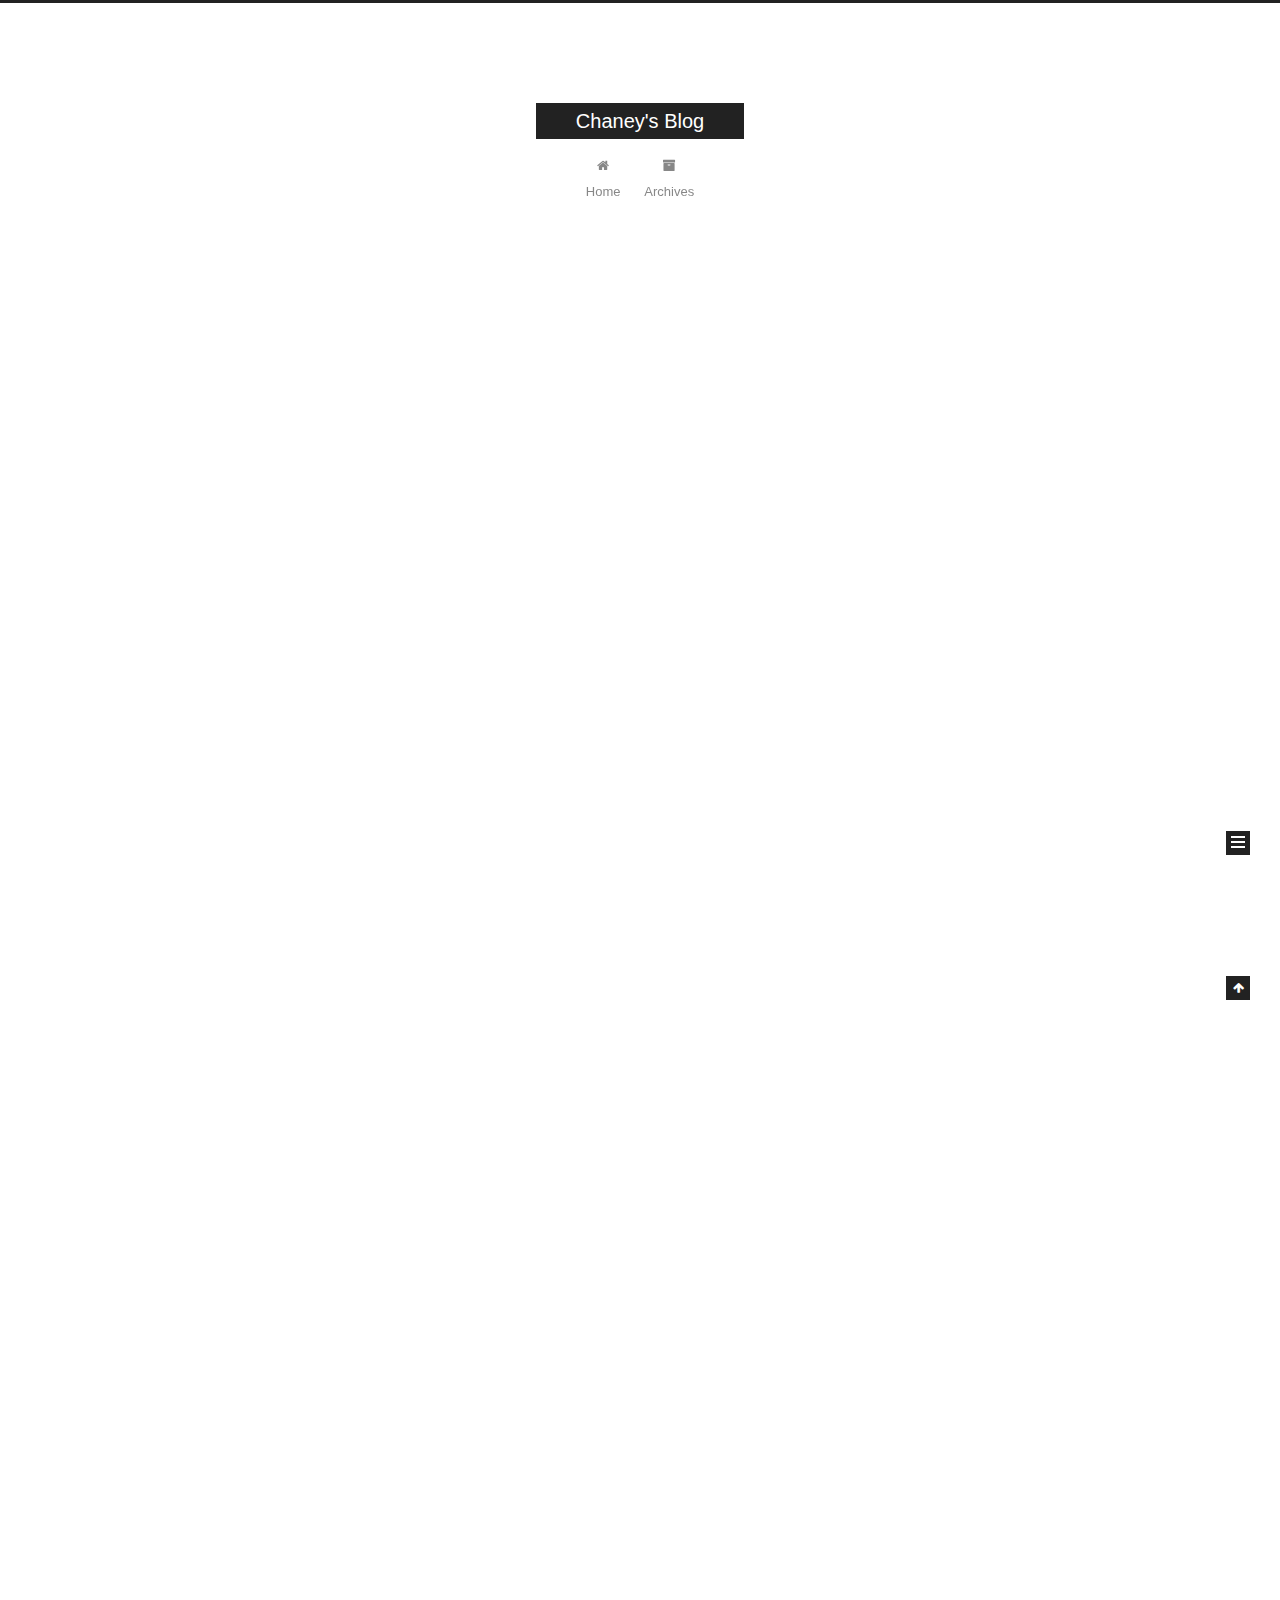
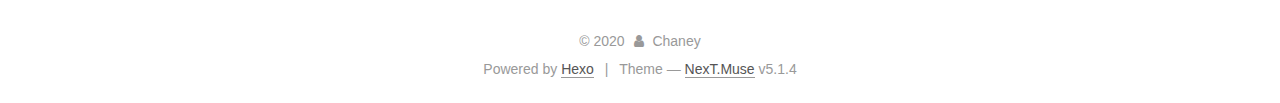
==== index.html @ 5e5ad730 "Site updated: 2020-07-19 20:31:18" ====
<!DOCTYPE html>



  


<html class="theme-next muse use-motion" lang="zh">
<head>
  <meta charset="UTF-8"/>
<meta http-equiv="X-UA-Compatible" content="IE=edge" />
<meta name="viewport" content="width=device-width, initial-scale=1, maximum-scale=1"/>
<meta name="theme-color" content="#222">









<meta http-equiv="Cache-Control" content="no-transform" />
<meta http-equiv="Cache-Control" content="no-siteapp" />
















  
  
  <link href="/lib/fancybox/source/jquery.fancybox.css?v=2.1.5" rel="stylesheet" type="text/css" />







<link href="/lib/font-awesome/css/font-awesome.min.css?v=4.6.2" rel="stylesheet" type="text/css" />

<link href="/css/main.css?v=5.1.4" rel="stylesheet" type="text/css" />


  <link rel="apple-touch-icon" sizes="180x180" href="/images/apple-touch-icon-next.png?v=5.1.4">


  <link rel="icon" type="image/png" sizes="32x32" href="/images/favicon-32x32-next.png?v=5.1.4">


  <link rel="icon" type="image/png" sizes="16x16" href="/images/favicon-16x16-next.png?v=5.1.4">


  <link rel="mask-icon" href="/images/logo.svg?v=5.1.4" color="#222">





  <meta name="keywords" content="Hexo, NexT" />










<meta name="description" content="个人博客，主要涉及到编程（PHP，Python，Linux等）">
<meta property="og:type" content="website">
<meta property="og:title" content="Chaney&#39;s Blog">
<meta property="og:url" content="http://chaney1024.github.io/index.html">
<meta property="og:site_name" content="Chaney&#39;s Blog">
<meta property="og:description" content="个人博客，主要涉及到编程（PHP，Python，Linux等）">
<meta property="og:locale" content="zh">
<meta property="article:author" content="Chaney">
<meta property="article:tag" content="个人博客">
<meta name="twitter:card" content="summary">



<script type="text/javascript" id="hexo.configurations">
  var NexT = window.NexT || {};
  var CONFIG = {
    root: '/',
    scheme: 'Muse',
    version: '5.1.4',
    sidebar: {"position":"left","display":"post","offset":12,"b2t":false,"scrollpercent":false,"onmobile":false},
    fancybox: true,
    tabs: true,
    motion: {"enable":true,"async":false,"transition":{"post_block":"fadeIn","post_header":"slideDownIn","post_body":"slideDownIn","coll_header":"slideLeftIn","sidebar":"slideUpIn"}},
    duoshuo: {
      userId: '0',
      author: 'Author'
    },
    algolia: {
      applicationID: '',
      apiKey: '',
      indexName: '',
      hits: {"per_page":10},
      labels: {"input_placeholder":"Search for Posts","hits_empty":"We didn't find any results for the search: ${query}","hits_stats":"${hits} results found in ${time} ms"}
    }
  };
</script>



  <link rel="canonical" href="http://chaney1024.github.io/"/>





  <title>Chaney's Blog</title>
  








<meta name="generator" content="Hexo 4.2.1"></head>

<body itemscope itemtype="http://schema.org/WebPage" lang="zh">

  
  
    
  

  <div class="container sidebar-position-left 
  page-home">
    <div class="headband"></div>

    <header id="header" class="header" itemscope itemtype="http://schema.org/WPHeader">
      <div class="header-inner"><div class="site-brand-wrapper">
  <div class="site-meta ">
    

    <div class="custom-logo-site-title">
      <a href="/"  class="brand" rel="start">
        <span class="logo-line-before"><i></i></span>
        <span class="site-title">Chaney's Blog</span>
        <span class="logo-line-after"><i></i></span>
      </a>
    </div>
      
        <p class="site-subtitle"></p>
      
  </div>

  <div class="site-nav-toggle">
    <button>
      <span class="btn-bar"></span>
      <span class="btn-bar"></span>
      <span class="btn-bar"></span>
    </button>
  </div>
</div>

<nav class="site-nav">
  

  
    <ul id="menu" class="menu">
      
        
        <li class="menu-item menu-item-home">
          <a href="/%20" rel="section">
            
              <i class="menu-item-icon fa fa-fw fa-home"></i> <br />
            
            Home
          </a>
        </li>
      
        
        <li class="menu-item menu-item-archives">
          <a href="/archives/%20" rel="section">
            
              <i class="menu-item-icon fa fa-fw fa-archive"></i> <br />
            
            Archives
          </a>
        </li>
      

      
    </ul>
  

  
</nav>



 </div>
    </header>

    <main id="main" class="main">
      <div class="main-inner">
        <div class="content-wrap">
          <div id="content" class="content">
            
  <section id="posts" class="posts-expand">
    
      

  

  
  
  

  <article class="post post-type-normal" itemscope itemtype="http://schema.org/Article">
  
  
  
  <div class="post-block">
    <link itemprop="mainEntityOfPage" href="http://chaney1024.github.io/2019/06/12/618%E5%8F%A0%E7%8C%AB%E7%8C%AB%E8%84%9A%E6%9C%AC/">

    <span hidden itemprop="author" itemscope itemtype="http://schema.org/Person">
      <meta itemprop="name" content="Chaney">
      <meta itemprop="description" content="">
      <meta itemprop="image" content="/images/avatar.gif">
    </span>

    <span hidden itemprop="publisher" itemscope itemtype="http://schema.org/Organization">
      <meta itemprop="name" content="Chaney's Blog">
    </span>

    
      <header class="post-header">

        
        
          <h1 class="post-title" itemprop="name headline">
                
                <a class="post-title-link" href="/2019/06/12/618%E5%8F%A0%E7%8C%AB%E7%8C%AB%E8%84%9A%E6%9C%AC/" itemprop="url">618叠猫猫脚本</a></h1>
        

        <div class="post-meta">
          <span class="post-time">
            
              <span class="post-meta-item-icon">
                <i class="fa fa-calendar-o"></i>
              </span>
              
                <span class="post-meta-item-text">Posted on</span>
              
              <time title="Post created" itemprop="dateCreated datePublished" datetime="2019-06-12T20:30:45+08:00">
                2019-06-12
              </time>
            

            

            
          </span>

          

          
            
          

          
          

          

          

          

        </div>
      </header>
    

    
    
    
    <div class="post-body" itemprop="articleBody">

      
      

      
        
          
            <blockquote>
<p>20190612源代码已更新</p>
</blockquote>
<p>1、使用chrome浏览器、或者360极速浏览器，360极速模式等；</p>
<p>2、打开 <a href="https://login.m.taobao.com/login.htm" target="_blank" rel="noopener">https://login.m.taobao.com/login.htm</a> 登陆下，已登录的忽略；</p>
<p>3、按下F12，调出浏览器控制台。步骤依次操作：</p>
<ul>
<li>调出手机模式</li>
<li>随便选择一个型号</li>
<li>点击console</li>
</ul>
<p>4、在浏览器地址栏粘贴 <a href="https://pages.tmall.com/wow/a/act/tmall/tmc/22351/wupr?wh_pid=industry-161308&amp;sellerId=3079263591" target="_blank" rel="noopener">https://pages.tmall.com/wow/a/act/tmall/tmc/22351/wupr?wh_pid=industry-161308&amp;sellerId=3079263591</a></p>
<p>5、在console里输入以下代码回车，程序自动运行：</p>
<figure class="highlight javascript"><table><tr><td class="gutter"><pre><span class="line">1</span><br><span class="line">2</span><br><span class="line">3</span><br><span class="line">4</span><br><span class="line">5</span><br><span class="line">6</span><br><span class="line">7</span><br><span class="line">8</span><br><span class="line">9</span><br><span class="line">10</span><br><span class="line">11</span><br><span class="line">12</span><br><span class="line">13</span><br><span class="line">14</span><br><span class="line">15</span><br><span class="line">16</span><br><span class="line">17</span><br><span class="line">18</span><br><span class="line">19</span><br><span class="line">20</span><br><span class="line">21</span><br><span class="line">22</span><br><span class="line">23</span><br><span class="line">24</span><br><span class="line">25</span><br><span class="line">26</span><br><span class="line">27</span><br><span class="line">28</span><br></pre></td><td class="code"><pre><span class="line"><span class="built_in">document</span>.write(<span class="string">'&lt;iframe width=100% height=100% frameborder=0 scrolling=yes&gt;'</span>);</span><br><span class="line">frames[<span class="number">0</span>].location.href = location.href;</span><br><span class="line"><span class="keyword">var</span> idx = <span class="number">1</span>;</span><br><span class="line"><span class="keyword">var</span> o = <span class="built_in">document</span>.createElement(<span class="string">'div'</span>);</span><br><span class="line">o.innerHTML = <span class="string">'第1次'</span>;</span><br><span class="line">o.setAttribute(<span class="string">'id'</span>, <span class="string">'setTimes'</span>);</span><br><span class="line">o.setAttribute(<span class="string">'style'</span>, <span class="string">'text-align: center;font-size: 14px;background: #000;color: #fff;padding: 10px 0;'</span>);</span><br><span class="line"><span class="built_in">document</span>.body.insertBefore(o, <span class="built_in">document</span>.body.childNodes[<span class="number">0</span>]);</span><br><span class="line"><span class="keyword">var</span> timer = setInterval(<span class="function"><span class="keyword">function</span> (<span class="params"></span>) </span>&#123;</span><br><span class="line">    <span class="keyword">if</span> (idx &gt; <span class="number">50</span>) &#123;</span><br><span class="line">        clearInterval(timer);</span><br><span class="line">        <span class="built_in">document</span>.getElementById(<span class="string">'setTimes'</span>).innerHTML = <span class="string">'已结束'</span></span><br><span class="line">    &#125; <span class="keyword">else</span> &#123;</span><br><span class="line">        <span class="built_in">document</span>.getElementById(<span class="string">'setTimes'</span>).innerHTML = <span class="string">'第'</span> + idx + <span class="string">'次'</span>;</span><br><span class="line">        t()</span><br><span class="line">    &#125;</span><br><span class="line">&#125;, <span class="number">13000</span>);</span><br><span class="line"></span><br><span class="line"><span class="function"><span class="keyword">function</span> <span class="title">t</span>(<span class="params"></span>) </span>&#123;</span><br><span class="line">    setTimeout(<span class="function"><span class="keyword">function</span> (<span class="params"></span>) </span>&#123;</span><br><span class="line">        frames[<span class="number">0</span>].document.getElementsByClassName(<span class="string">'svelte-qr71gg'</span>)[<span class="number">1</span>].click();</span><br><span class="line">        setTimeout(<span class="function"><span class="keyword">function</span> (<span class="params"></span>) </span>&#123;</span><br><span class="line">            frames[<span class="number">0</span>].location.reload()</span><br><span class="line">        &#125;, <span class="number">1000</span>)</span><br><span class="line">    &#125;, <span class="number">12000</span>);</span><br><span class="line">    idx++</span><br><span class="line">&#125;</span><br><span class="line">t();</span><br></pre></td></tr></table></figure>
<p><img src="https://ae01.alicdn.com/kf/HTB11zCBbQWE3KVjSZSy760ocXXaD.png" alt="运行截图"></p>

          
        
      
    </div>
    
    
    

    

    

    

    <footer class="post-footer">
      

      

      

      
      
        <div class="post-eof"></div>
      
    </footer>
  </div>
  
  
  
  </article>


    
  </section>

  


          </div>
          


          

        </div>
        
          
  
  <div class="sidebar-toggle">
    <div class="sidebar-toggle-line-wrap">
      <span class="sidebar-toggle-line sidebar-toggle-line-first"></span>
      <span class="sidebar-toggle-line sidebar-toggle-line-middle"></span>
      <span class="sidebar-toggle-line sidebar-toggle-line-last"></span>
    </div>
  </div>

  <aside id="sidebar" class="sidebar">
    
    <div class="sidebar-inner">

      

      

      <section class="site-overview-wrap sidebar-panel sidebar-panel-active">
        <div class="site-overview">
          <div class="site-author motion-element" itemprop="author" itemscope itemtype="http://schema.org/Person">
            
              <p class="site-author-name" itemprop="name">Chaney</p>
              <p class="site-description motion-element" itemprop="description">个人博客，主要涉及到编程（PHP，Python，Linux等）</p>
          </div>

          <nav class="site-state motion-element">

            
              <div class="site-state-item site-state-posts">
              
                <a href="/archives/%20%7C%7C%20archive">
              
                  <span class="site-state-item-count">1</span>
                  <span class="site-state-item-name">posts</span>
                </a>
              </div>
            

            

            

          </nav>

          

          

          
          

          
          

          

        </div>
      </section>

      

      

    </div>
  </aside>


        
      </div>
    </main>

    <footer id="footer" class="footer">
      <div class="footer-inner">
        <div class="copyright">&copy; <span itemprop="copyrightYear">2020</span>
  <span class="with-love">
    <i class="fa fa-user"></i>
  </span>
  <span class="author" itemprop="copyrightHolder">Chaney</span>

  
</div>


  <div class="powered-by">Powered by <a class="theme-link" target="_blank" href="https://hexo.io">Hexo</a></div>



  <span class="post-meta-divider">|</span>



  <div class="theme-info">Theme &mdash; <a class="theme-link" target="_blank" href="https://github.com/iissnan/hexo-theme-next">NexT.Muse</a> v5.1.4</div>




        







        
      </div>
    </footer>

    
      <div class="back-to-top">
        <i class="fa fa-arrow-up"></i>
        
      </div>
    

    

  </div>

  

<script type="text/javascript">
  if (Object.prototype.toString.call(window.Promise) !== '[object Function]') {
    window.Promise = null;
  }
</script>









  












  
  
    <script type="text/javascript" src="/lib/jquery/index.js?v=2.1.3"></script>
  

  
  
    <script type="text/javascript" src="/lib/fastclick/lib/fastclick.min.js?v=1.0.6"></script>
  

  
  
    <script type="text/javascript" src="/lib/jquery_lazyload/jquery.lazyload.js?v=1.9.7"></script>
  

  
  
    <script type="text/javascript" src="/lib/velocity/velocity.min.js?v=1.2.1"></script>
  

  
  
    <script type="text/javascript" src="/lib/velocity/velocity.ui.min.js?v=1.2.1"></script>
  

  
  
    <script type="text/javascript" src="/lib/fancybox/source/jquery.fancybox.pack.js?v=2.1.5"></script>
  


  


  <script type="text/javascript" src="/js/src/utils.js?v=5.1.4"></script>

  <script type="text/javascript" src="/js/src/motion.js?v=5.1.4"></script>



  
  

  

  


  <script type="text/javascript" src="/js/src/bootstrap.js?v=5.1.4"></script>



  


  




	





  





  












  





  

  

  

  
  

  

  

  

</body>
</html>
---- css/main.css ----
/* normalize.css v3.0.2 | MIT License | git.io/normalize */
html {
  font-family: sans-serif; /* 1 */
  -ms-text-size-adjust: 100%; /* 2 */
  -webkit-text-size-adjust: 100%; /* 2 */
}
body {
  margin: 0;
}
article,
aside,
details,
figcaption,
figure,
footer,
header,
hgroup,
main,
menu,
nav,
section,
summary {
  display: block;
}
audio,
canvas,
progress,
video {
  display: inline-block; /* 1 */
  vertical-align: baseline; /* 2 */
}
audio:not([controls]) {
  display: none;
  height: 0;
}
[hidden],
template {
  display: none;
}
a {
  background-color: transparent;
}
a:active,
a:hover {
  outline: 0;
}
abbr[title] {
  border-bottom: 1px dotted;
}
b,
strong {
  font-weight: bold;
}
dfn {
  font-style: italic;
}
h1 {
  font-size: 2em;
  margin: 0.67em 0;
}
mark {
  background: #ff0;
  color: #000;
}
small {
  font-size: 80%;
}
sub,
sup {
  font-size: 75%;
  line-height: 0;
  position: relative;
  vertical-align: baseline;
}
sup {
  top: -0.5em;
}
sub {
  bottom: -0.25em;
}
img {
  border: 0;
}
svg:not(:root) {
  overflow: hidden;
}
figure {
  margin: 1em 40px;
}
hr {
  -moz-box-sizing: content-box;
  box-sizing: content-box;
  height: 0;
}
pre {
  overflow: auto;
}
code,
kbd,
pre,
samp {
  font-family: monospace, monospace;
  font-size: 1em;
}
button,
input,
optgroup,
select,
textarea {
  color: inherit; /* 1 */
  font: inherit; /* 2 */
  margin: 0; /* 3 */
}
button {
  overflow: visible;
}
button,
select {
  text-transform: none;
}
button,
html input[type="button"],
input[type="reset"],
input[type="submit"] {
  -webkit-appearance: button; /* 2 */
  cursor: pointer; /* 3 */
}
button[disabled],
html input[disabled] {
  cursor: default;
}
button::-moz-focus-inner,
input::-moz-focus-inner {
  border: 0;
  padding: 0;
}
input {
  line-height: normal;
}
input[type="checkbox"],
input[type="radio"] {
  box-sizing: border-box; /* 1 */
  padding: 0; /* 2 */
}
input[type="number"]::-webkit-inner-spin-button,
input[type="number"]::-webkit-outer-spin-button {
  height: auto;
}
input[type="search"] {
  -webkit-appearance: textfield; /* 1 */
  -moz-box-sizing: content-box;
  -webkit-box-sizing: content-box; /* 2 */
  box-sizing: content-box;
}
input[type="search"]::-webkit-search-cancel-button,
input[type="search"]::-webkit-search-decoration {
  -webkit-appearance: none;
}
fieldset {
  border: 1px solid #c0c0c0;
  margin: 0 2px;
  padding: 0.35em 0.625em 0.75em;
}
legend {
  border: 0; /* 1 */
  padding: 0; /* 2 */
}
textarea {
  overflow: auto;
}
optgroup {
  font-weight: bold;
}
table {
  border-collapse: collapse;
  border-spacing: 0;
}
td,
th {
  padding: 0;
}
::selection {
  background: #262a30;
  color: #fff;
}
body {
  position: relative;
  font-family: 'Lato', "PingFang SC", "Microsoft YaHei", sans-serif;
  font-size: 14px;
  line-height: 2;
  color: #555;
  background: #fff;
}
@media (max-width: 767px) {
  body {
    padding-right: 0 !important;
  }
}
@media (min-width: 768px) and (max-width: 991px) {
  body {
    padding-right: 0 !important;
  }
}
@media (min-width: 1600px) {
  body {
    font-size: 16px;
  }
}
h1,
h2,
h3,
h4,
h5,
h6 {
  margin: 0;
  padding: 0;
  font-weight: bold;
  line-height: 1.5;
  font-family: 'Lato', "PingFang SC", "Microsoft YaHei", sans-serif;
}
h2,
h3,
h4,
h5,
h6 {
  margin: 20px 0 15px;
}
h1 {
  font-size: 22px;
}
@media (max-width: 767px) {
  h1 {
    font-size: 18px;
  }
}
h2 {
  font-size: 20px;
}
@media (max-width: 767px) {
  h2 {
    font-size: 16px;
  }
}
h3 {
  font-size: 18px;
}
@media (max-width: 767px) {
  h3 {
    font-size: 14px;
  }
}
h4 {
  font-size: 16px;
}
@media (max-width: 767px) {
  h4 {
    font-size: 12px;
  }
}
h5 {
  font-size: 14px;
}
@media (max-width: 767px) {
  h5 {
    font-size: 10px;
  }
}
h6 {
  font-size: 12px;
}
@media (max-width: 767px) {
  h6 {
    font-size: 8px;
  }
}
p {
  margin: 0 0 20px 0;
}
a {
  color: #555;
  text-decoration: none;
  outline: none;
  border-bottom: 1px solid #999;
  word-wrap: break-word;
}
a:hover {
  color: #222;
  border-bottom-color: #222;
}
blockquote {
  margin: 0;
  padding: 0;
}
img {
  display: block;
  margin: auto;
  max-width: 100%;
  height: auto;
}
hr {
  margin: 40px 0;
  height: 3px;
  border: none;
  background-color: #ddd;
  background-image: repeating-linear-gradient(-45deg, #fff, #fff 4px, transparent 4px, transparent 8px);
}
blockquote {
  padding: 0 15px;
  color: #666;
  border-left: 4px solid #ddd;
}
blockquote cite::before {
  content: "-";
  padding: 0 5px;
}
dt {
  font-weight: 700;
}
dd {
  margin: 0;
  padding: 0;
}
kbd {
  border: 1px solid #ccc;
  border-radius: 0.2em;
  box-shadow: 0.1em 0.1em 0.2em rgba(0,0,0,0.1);
  background-color: #f9f9f9;
  font-family: inherit;
  background-image: -webkit-linear-gradient(top, #eee, #fff, #eee);
  padding: 0.1em 0.3em;
  white-space: nowrap;
}
.text-left {
  text-align: left;
}
.text-center {
  text-align: center;
}
.text-right {
  text-align: right;
}
.text-justify {
  text-align: justify;
}
.text-nowrap {
  white-space: nowrap;
}
.text-lowercase {
  text-transform: lowercase;
}
.text-uppercase {
  text-transform: uppercase;
}
.text-capitalize {
  text-transform: capitalize;
}
.center-block {
  display: block;
  margin-left: auto;
  margin-right: auto;
}
.clearfix:before,
.clearfix:after {
  content: " ";
  display: table;
}
.clearfix:after {
  clear: both;
}
.pullquote {
  width: 45%;
}
.pullquote.left {
  float: left;
  margin-left: 5px;
  margin-right: 10px;
}
.pullquote.right {
  float: right;
  margin-left: 10px;
  margin-right: 5px;
}
.affix.affix.affix {
  position: fixed;
}
.translation {
  margin-top: -20px;
  font-size: 14px;
  color: #999;
}
.scrollbar-measure {
  width: 100px;
  height: 100px;
  overflow: scroll;
  position: absolute;
  top: -9999px;
}
.use-motion .motion-element {
  opacity: 0;
}
table {
  margin: 20px 0;
  width: 100%;
  border-collapse: collapse;
  border-spacing: 0;
  border: 1px solid #ddd;
  font-size: 14px;
  table-layout: fixed;
  word-wrap: break-all;
}
table>tbody>tr:nth-of-type(odd) {
  background-color: #f9f9f9;
}
table>tbody>tr:hover {
  background-color: #f5f5f5;
}
caption,
th,
td {
  padding: 8px;
  text-align: left;
  vertical-align: middle;
  font-weight: normal;
}
th,
td {
  border-bottom: 3px solid #ddd;
  border-right: 1px solid #eee;
}
th {
  padding-bottom: 10px;
  font-weight: 700;
}
td {
  border-bottom-width: 1px;
}
html,
body {
  height: 100%;
}
.container {
  position: relative;
  min-height: 100%;
}
.header-inner {
  margin: 0 auto;
  padding: 100px 0 70px;
  width: 700px;
}
@media (min-width: 1600px) {
  .container .header-inner {
    width: 900px;
  }
}
.main {
  padding-bottom: 150px;
}
.main-inner {
  margin: 0 auto;
  width: 700px;
}
@media (min-width: 1600px) {
  .container .main-inner {
    width: 900px;
  }
}
.footer {
  position: absolute;
  left: 0;
  bottom: 0;
  width: 100%;
  min-height: 50px;
}
.footer-inner {
  box-sizing: border-box;
  margin: 20px auto;
  width: 700px;
}
@media (min-width: 1600px) {
  .container .footer-inner {
    width: 900px;
  }
}
pre,
.highlight {
  overflow: auto;
  margin: 20px 0;
  padding: 0;
  font-size: 13px;
  color: #4d4d4c;
  background: #f7f7f7;
  line-height: 1.6;
}
pre,
code {
  font-family: consolas, Menlo, "PingFang SC", "Microsoft YaHei", monospace;
}
code {
  padding: 2px 4px;
  word-wrap: break-word;
  color: #555;
  background: #eee;
  border-radius: 3px;
  font-size: 13px;
}
pre {
  padding: 10px;
}
pre code {
  padding: 0;
  color: #4d4d4c;
  background: none;
  text-shadow: none;
}
.highlight {
  border-radius: 1px;
}
.highlight pre {
  border: none;
  margin: 0;
  padding: 10px 0;
}
.highlight table {
  margin: 0;
  width: auto;
  border: none;
}
.highlight td {
  border: none;
  padding: 0;
}
.highlight figcaption {
  font-size: 1em;
  color: #4d4d4c;
  line-height: 1em;
  margin-bottom: 1em;
}
.highlight figcaption:before,
.highlight figcaption:after {
  content: " ";
  display: table;
}
.highlight figcaption:after {
  clear: both;
}
.highlight figcaption a {
  float: right;
  color: #4d4d4c;
}
.highlight figcaption a:hover {
  border-bottom-color: #4d4d4c;
}
.highlight .gutter pre {
  padding-left: 10px;
  padding-right: 10px;
  color: #869194;
  text-align: right;
  background-color: #eff2f3;
}
.highlight .code pre {
  width: 100%;
  padding-left: 10px;
  padding-right: 10px;
  background-color: #f7f7f7;
}
.highlight .line {
  height: 20px;
}
.gutter {
  -webkit-user-select: none;
  -moz-user-select: none;
  -ms-user-select: none;
  user-select: none;
}
.gist table {
  width: auto;
}
.gist table td {
  border: none;
}
pre .deletion {
  background: #fdd;
}
pre .addition {
  background: #dfd;
}
pre .meta {
  color: #8959a8;
}
pre .comment {
  color: #8e908c;
}
pre .variable,
pre .attribute,
pre .tag,
pre .regexp,
pre .ruby .constant,
pre .xml .tag .title,
pre .xml .pi,
pre .xml .doctype,
pre .html .doctype,
pre .css .id,
pre .css .class,
pre .css .pseudo {
  color: #c82829;
}
pre .number,
pre .preprocessor,
pre .built_in,
pre .literal,
pre .params,
pre .constant,
pre .command {
  color: #f5871f;
}
pre .ruby .class .title,
pre .css .rules .attribute,
pre .string,
pre .value,
pre .inheritance,
pre .header,
pre .ruby .symbol,
pre .xml .cdata,
pre .special,
pre .number,
pre .formula {
  color: #718c00;
}
pre .title,
pre .css .hexcolor {
  color: #3e999f;
}
pre .function,
pre .python .decorator,
pre .python .title,
pre .ruby .function .title,
pre .ruby .title .keyword,
pre .perl .sub,
pre .javascript .title,
pre .coffeescript .title {
  color: #4271ae;
}
pre .keyword,
pre .javascript .function {
  color: #8959a8;
}
.full-image.full-image.full-image.full-image {
  border: none;
  max-width: 100%;
  width: auto;
  margin: 20px auto 25px;
}
@media (min-width: 992px) {
  .full-image.full-image.full-image.full-image {
    max-width: none;
    width: 110%;
    margin: 25px -5%;
  }
}
.blockquote-center,
.page-home .post-type-quote blockquote,
.page-post-detail .post-type-quote blockquote {
  position: relative;
  margin: 40px 0;
  padding: 0;
  border-left: none;
  text-align: center;
}
.blockquote-center::before,
.page-home .post-type-quote blockquote::before,
.page-post-detail .post-type-quote blockquote::before,
.blockquote-center::after,
.page-home .post-type-quote blockquote::after,
.page-post-detail .post-type-quote blockquote::after {
  position: absolute;
  content: ' ';
  display: block;
  width: 100%;
  height: 24px;
  opacity: 0.2;
  background-repeat: no-repeat;
  background-position: 0 -6px;
  background-size: 22px 22px;
}
.blockquote-center::before,
.page-home .post-type-quote blockquote::before,
.page-post-detail .post-type-quote blockquote::before {
  top: -20px;
  background-image: url("../images/quote-l.svg");
  border-top: 1px solid #ccc;
}
.blockquote-center::after,
.page-home .post-type-quote blockquote::after,
.page-post-detail .post-type-quote blockquote::after {
  bottom: -20px;
  background-image: url("../images/quote-r.svg");
  border-bottom: 1px solid #ccc;
  background-position: 100% 8px;
}
.blockquote-center p,
.page-home .post-type-quote blockquote p,
.page-post-detail .post-type-quote blockquote p,
.blockquote-center div,
.page-home .post-type-quote blockquote div,
.page-post-detail .post-type-quote blockquote div {
  text-align: center;
}
.post .post-body .group-picture img {
  box-sizing: border-box;
  padding: 0 3px;
  border: none;
}
.post .group-picture-row {
  overflow: hidden;
  margin-top: 6px;
}
.post .group-picture-row:first-child {
  margin-top: 0;
}
.post .group-picture-column {
  float: left;
}
.page-post-detail .post-body .group-picture-column {
  float: none;
  margin-top: 10px;
  width: auto !important;
}
.page-post-detail .post-body .group-picture-column img {
  margin: 0 auto;
}
.page-archive .group-picture-container {
  overflow: hidden;
}
.page-archive .group-picture-row {
  float: left;
}
.page-archive .group-picture-row:first-child {
  margin-top: 6px;
}
.page-archive .group-picture-column {
  max-width: 150px;
  max-height: 150px;
}
.post-body .note {
  position: relative;
  padding: 15px;
  margin-bottom: 20px;
  border: 1px solid #eee;
  border-left-width: 5px;
  border-radius: 3px;
}
.post-body .note h2,
.post-body .note h3,
.post-body .note h4,
.post-body .note h5,
.post-body .note h6 {
  margin-top: 0;
  margin-bottom: 0;
  border-bottom: initial;
  padding-top: 0 !important;
}
.post-body .note p:first-child,
.post-body .note ul:first-child,
.post-body .note ol:first-child,
.post-body .note table:first-child,
.post-body .note pre:first-child,
.post-body .note blockquote:first-child {
  margin-top: 0;
}
.post-body .note p:last-child,
.post-body .note ul:last-child,
.post-body .note ol:last-child,
.post-body .note table:last-child,
.post-body .note pre:last-child,
.post-body .note blockquote:last-child {
  margin-bottom: 0;
}
.post-body .note.default {
  border-left-color: #777;
}
.post-body .note.default h2,
.post-body .note.default h3,
.post-body .note.default h4,
.post-body .note.default h5,
.post-body .note.default h6 {
  color: #777;
}
.post-body .note.primary {
  border-left-color: #6f42c1;
}
.post-body .note.primary h2,
.post-body .note.primary h3,
.post-body .note.primary h4,
.post-body .note.primary h5,
.post-body .note.primary h6 {
  color: #6f42c1;
}
.post-body .note.info {
  border-left-color: #428bca;
}
.post-body .note.info h2,
.post-body .note.info h3,
.post-body .note.info h4,
.post-body .note.info h5,
.post-body .note.info h6 {
  color: #428bca;
}
.post-body .note.success {
  border-left-color: #5cb85c;
}
.post-body .note.success h2,
.post-body .note.success h3,
.post-body .note.success h4,
.post-body .note.success h5,
.post-body .note.success h6 {
  color: #5cb85c;
}
.post-body .note.warning {
  border-left-color: #f0ad4e;
}
.post-body .note.warning h2,
.post-body .note.warning h3,
.post-body .note.warning h4,
.post-body .note.warning h5,
.post-body .note.warning h6 {
  color: #f0ad4e;
}
.post-body .note.danger {
  border-left-color: #d9534f;
}
.post-body .note.danger h2,
.post-body .note.danger h3,
.post-body .note.danger h4,
.post-body .note.danger h5,
.post-body .note.danger h6 {
  color: #d9534f;
}
.post-body .label {
  display: inline;
  padding: 0 2px;
  white-space: nowrap;
}
.post-body .label.default {
  background-color: #f0f0f0;
}
.post-body .label.primary {
  background-color: #efe6f7;
}
.post-body .label.info {
  background-color: #e5f2f8;
}
.post-body .label.success {
  background-color: #e7f4e9;
}
.post-body .label.warning {
  background-color: #fcf6e1;
}
.post-body .label.danger {
  background-color: #fae8eb;
}
.post-body .tabs {
  position: relative;
  display: block;
  margin-bottom: 20px;
  padding-top: 10px;
}
.post-body .tabs ul.nav-tabs {
  margin: 0;
  padding: 0;
  display: flex;
  margin-bottom: -1px;
}
@media (max-width: 413px) {
  .post-body .tabs ul.nav-tabs {
    display: block;
    margin-bottom: 5px;
  }
}
.post-body .tabs ul.nav-tabs li.tab {
  list-style-type: none !important;
  margin: 0 0.25em 0 0;
  border-top: 3px solid transparent;
  border-left: 1px solid transparent;
  border-right: 1px solid transparent;
}
@media (max-width: 413px) {
  .post-body .tabs ul.nav-tabs li.tab {
    margin: initial;
    border-top: 1px solid transparent;
    border-left: 3px solid transparent;
    border-right: 1px solid transparent;
    border-bottom: 1px solid transparent;
  }
}
.post-body .tabs ul.nav-tabs li.tab a {
  outline: 0;
  border-bottom: initial;
  display: block;
  line-height: 1.8em;
  padding: 0.25em 0.75em;
  transition-duration: 0.2s;
  transition-timing-function: ease-out;
  transition-delay: 0s;
}
.post-body .tabs ul.nav-tabs li.tab a i {
  width: 1.285714285714286em;
}
.post-body .tabs ul.nav-tabs li.tab.active {
  border-top: 3px solid #fc6423;
  border-left: 1px solid #ddd;
  border-right: 1px solid #ddd;
  background-color: #fff;
}
@media (max-width: 413px) {
  .post-body .tabs ul.nav-tabs li.tab.active {
    border-top: 1px solid #ddd;
    border-left: 3px solid #fc6423;
    border-right: 1px solid #ddd;
    border-bottom: 1px solid #ddd;
  }
}
.post-body .tabs ul.nav-tabs li.tab.active a {
  cursor: default;
  color: #555;
}
.post-body .tabs .tab-content {
  background-color: #fff;
}
.post-body .tabs .tab-content .tab-pane {
  border: 1px solid #ddd;
  padding: 20px 20px 0 20px;
}
.post-body .tabs .tab-content .tab-pane:not(.active) {
  display: none !important;
}
.post-body .tabs .tab-content .tab-pane.active {
  display: block !important;
}
.btn {
  display: inline-block;
  padding: 0 20px;
  font-size: 14px;
  color: #fff;
  background: #222;
  border: 2px solid #222;
  text-decoration: none;
  border-radius: 0;
  transition-property: background-color;
  transition-duration: 0.2s;
  transition-timing-function: ease-in-out;
  transition-delay: 0s;
  line-height: 2;
}
.btn:hover {
  border-color: #222;
  color: #222;
  background: #fff;
}
.btn +.btn {
  margin: 0 0 8px 8px;
}
.btn .fa-fw {
  width: 1.285714285714286em;
  text-align: left;
}
.btn-bar {
  display: block;
  width: 22px;
  height: 2px;
  background: #555;
  border-radius: 1px;
}
.btn-bar+.btn-bar {
  margin-top: 4px;
}
.pagination {
  margin: 120px 0 40px;
  text-align: center;
  border-top: 1px solid #eee;
}
.page-number-basic,
.pagination .prev,
.pagination .next,
.pagination .page-number,
.pagination .space {
  display: inline-block;
  position: relative;
  top: -1px;
  margin: 0 10px;
  padding: 0 11px;
}
@media (max-width: 767px) {
  .page-number-basic,
  .pagination .prev,
  .pagination .next,
  .pagination .page-number,
  .pagination .space {
    margin: 0 5px;
  }
}
.pagination .prev,
.pagination .next,
.pagination .page-number {
  border-bottom: 0;
  border-top: 1px solid #eee;
  transition-property: border-color;
  transition-duration: 0.2s;
  transition-timing-function: ease-in-out;
  transition-delay: 0s;
}
.pagination .prev:hover,
.pagination .next:hover,
.pagination .page-number:hover {
  border-top-color: #222;
}
.pagination .space {
  padding: 0;
  margin: 0;
}
.pagination .prev {
  margin-left: 0;
}
.pagination .next {
  margin-right: 0;
}
.pagination .page-number.current {
  color: #fff;
  background: #ccc;
  border-top-color: #ccc;
}
@media (max-width: 767px) {
  .pagination {
    border-top: none;
  }
  .pagination .prev,
  .pagination .next,
  .pagination .page-number {
    margin-bottom: 10px;
    border-top: 0;
    border-bottom: 1px solid #eee;
    padding: 0 10px;
  }
  .pagination .prev:hover,
  .pagination .next:hover,
  .pagination .page-number:hover {
    border-bottom-color: #222;
  }
}
.comments {
  margin: 60px 20px 0;
}
.tag-cloud {
  text-align: center;
}
.tag-cloud a {
  display: inline-block;
  margin: 10px;
}
.back-to-top {
  box-sizing: border-box;
  position: fixed;
  bottom: -100px;
  right: 30px;
  z-index: 1050;
  padding: 0 6px;
  width: 24px;
  background: #222;
  font-size: 12px;
  opacity: 1;
  color: #fff;
  cursor: pointer;
  text-align: center;
  -webkit-transform: translateZ(0);
  transition-property: bottom;
  transition-duration: 0.2s;
  transition-timing-function: ease-in-out;
  transition-delay: 0s;
}
@media (min-width: 768px) and (max-width: 991px) {
  .back-to-top {
    display: none !important;
  }
}
@media (max-width: 767px) {
  .back-to-top {
    display: none !important;
  }
}
.back-to-top.back-to-top-on {
  bottom: 19px;
}
.header {
  background: transparent;
}
.header-inner {
  position: relative;
}
.headband {
  height: 3px;
  background: #222;
}
.site-meta {
  margin: 0;
  text-align: center;
}
@media (max-width: 767px) {
  .site-meta {
    text-align: center;
  }
}
.brand {
  position: relative;
  display: inline-block;
  padding: 0 40px;
  color: #fff;
  background: #222;
  border-bottom: none;
}
.brand:hover {
  color: #fff;
}
.logo {
  display: inline-block;
  margin-right: 5px;
  line-height: 36px;
  vertical-align: top;
}
.site-title {
  display: inline-block;
  vertical-align: top;
  line-height: 36px;
  font-size: 20px;
  font-weight: normal;
  font-family: 'Lato', "PingFang SC", "Microsoft YaHei", sans-serif;
}
.site-subtitle {
  margin-top: 10px;
  font-size: 13px;
  color: #999;
}
.use-motion .brand {
  opacity: 0;
}
.use-motion .logo,
.use-motion .site-title,
.use-motion .site-subtitle {
  opacity: 0;
  position: relative;
  top: -10px;
}
.site-nav-toggle {
  display: none;
  position: absolute;
  top: 10px;
  left: 10px;
}
@media (max-width: 767px) {
  .site-nav-toggle {
    display: block;
  }
}
.site-nav-toggle button {
  margin-top: 2px;
  padding: 9px 10px;
  background: transparent;
  border: none;
}
@media (max-width: 767px) {
  .site-nav {
    display: none;
    margin: 0 -10px;
    padding: 0 10px;
    clear: both;
    border-top: 1px solid #ddd;
  }
}
@media (min-width: 768px) and (max-width: 991px) {
  .site-nav {
    display: block !important;
  }
}
@media (min-width: 992px) {
  .site-nav {
    display: block !important;
  }
}
.menu {
  margin-top: 20px;
  padding-left: 0;
  text-align: center;
}
.menu .menu-item {
  display: inline-block;
  margin: 0 10px;
  list-style: none;
}
@media screen and (max-width: 767px) {
  .menu .menu-item {
    margin-top: 10px;
  }
}
.menu .menu-item a {
  display: block;
  font-size: 13px;
  line-height: inherit;
  border-bottom: 1px solid transparent;
  transition-property: border-color;
  transition-duration: 0.2s;
  transition-timing-function: ease-in-out;
  transition-delay: 0s;
}
.menu .menu-item a:hover {
  border-bottom-color: #222;
}
.menu .menu-item .fa {
  margin-right: 5px;
}
.use-motion .menu-item {
  opacity: 0;
}
.post-body {
  font-family: 'Lato', "PingFang SC", "Microsoft YaHei", sans-serif;
}
@media (max-width: 767px) {
  .post-body {
    word-break: break-word;
  }
}
.post-body .fancybox img {
  display: block !important;
  margin: 0 auto;
  cursor: pointer;
  cursor: zoom-in;
  cursor: -webkit-zoom-in;
}
.post-body .image-caption,
.post-body .figure .caption {
  margin: -20px auto 15px;
  text-align: center;
  font-size: 14px;
  color: #999;
  font-weight: bold;
  line-height: 1;
}
.post-sticky-flag {
  display: inline-block;
  font-size: 16px;
  -ms-transform: rotate(30deg);
  -webkit-transform: rotate(30deg);
  -moz-transform: rotate(30deg);
  -ms-transform: rotate(30deg);
  -o-transform: rotate(30deg);
  transform: rotate(30deg);
}
.use-motion .post-block,
.use-motion .pagination,
.use-motion .comments {
  opacity: 0;
}
.use-motion .post-header {
  opacity: 0;
}
.use-motion .post-body {
  opacity: 0;
}
.use-motion .collection-title {
  opacity: 0;
}
.posts-expand {
  padding-top: 40px;
}
@media (max-width: 767px) {
  .posts-expand {
    margin: 0 20px;
  }
  .post-body pre .gutter pre {
    padding-right: 10px;
  }
  .post-body .highlight {
    margin-left: 0px;
    margin-right: 0px;
    padding: 0;
  }
  .post-body .highlight .gutter pre {
    padding-right: 10px;
  }
}
@media (min-width: 992px) {
  .posts-expand .post-body {
    text-align: justify;
  }
}
.posts-expand .post-body h2,
.posts-expand .post-body h3,
.posts-expand .post-body h4,
.posts-expand .post-body h5,
.posts-expand .post-body h6 {
  padding-top: 10px;
}
.posts-expand .post-body h2 .header-anchor,
.posts-expand .post-body h3 .header-anchor,
.posts-expand .post-body h4 .header-anchor,
.posts-expand .post-body h5 .header-anchor,
.posts-expand .post-body h6 .header-anchor {
  float: right;
  margin-left: 10px;
  color: #ccc;
  border-bottom-style: none;
  visibility: hidden;
}
.posts-expand .post-body h2 .header-anchor:hover,
.posts-expand .post-body h3 .header-anchor:hover,
.posts-expand .post-body h4 .header-anchor:hover,
.posts-expand .post-body h5 .header-anchor:hover,
.posts-expand .post-body h6 .header-anchor:hover {
  color: inherit;
}
.posts-expand .post-body h2:hover .header-anchor,
.posts-expand .post-body h3:hover .header-anchor,
.posts-expand .post-body h4:hover .header-anchor,
.posts-expand .post-body h5:hover .header-anchor,
.posts-expand .post-body h6:hover .header-anchor {
  visibility: visible;
}
.posts-expand .post-body ul li {
  list-style: circle;
}
.posts-expand .post-body img {
  box-sizing: border-box;
  margin: auto;
  padding: 3px;
  border: 1px solid #ddd;
}
.posts-expand .post-body .fancybox img {
  margin: 0 auto 25px;
}
@media (max-width: 767px) {
  .posts-collapse {
    margin: 0 20px;
  }
  .posts-collapse .post-title,
  .posts-collapse .post-meta {
    display: block;
    width: auto;
    text-align: left;
  }
}
.posts-collapse {
  position: relative;
  z-index: 1010;
  margin-left: 55px;
}
.posts-collapse::after {
  content: " ";
  position: absolute;
  top: 20px;
  left: 0;
  margin-left: -2px;
  width: 4px;
  height: 100%;
  background: #f5f5f5;
  z-index: -1;
}
@media (max-width: 767px) {
  .posts-collapse {
    margin: 0 20px;
  }
}
.posts-collapse .collection-title {
  position: relative;
  margin: 60px 0;
}
.posts-collapse .collection-title h1,
.posts-collapse .collection-title h2 {
  margin-left: 20px;
}
.posts-collapse .collection-title small {
  color: #bbb;
  margin-left: 5px;
}
.posts-collapse .collection-title::before {
  content: " ";
  position: absolute;
  left: 0;
  top: 50%;
  margin-left: -4px;
  margin-top: -4px;
  width: 8px;
  height: 8px;
  background: #bbb;
  border-radius: 50%;
}
.posts-collapse .post {
  margin: 30px 0;
}
.posts-collapse .post-header {
  position: relative;
  transition-duration: 0.2s;
  transition-timing-function: ease-in-out;
  transition-delay: 0s;
  transition-property: border;
  border-bottom: 1px dashed #ccc;
}
.posts-collapse .post-header::before {
  content: " ";
  position: absolute;
  left: 0;
  top: 12px;
  width: 6px;
  height: 6px;
  margin-left: -4px;
  background: #bbb;
  border-radius: 50%;
  border: 1px solid #fff;
  transition-duration: 0.2s;
  transition-timing-function: ease-in-out;
  transition-delay: 0s;
  transition-property: background;
}
.posts-collapse .post-header:hover {
  border-bottom-color: #666;
}
.posts-collapse .post-header:hover::before {
  background: #222;
}
.posts-collapse .post-meta {
  position: absolute;
  font-size: 12px;
  left: 20px;
  top: 5px;
}
.posts-collapse .post-comments-count {
  display: none;
}
.posts-collapse .post-title {
  margin-left: 60px;
  font-size: 16px;
  font-weight: normal;
  line-height: inherit;
}
.posts-collapse .post-title::after {
  margin-left: 3px;
  opacity: 0.6;
}
.posts-collapse .post-title a {
  color: #666;
  border-bottom: none;
}
.page-home .post-type-quote .post-header,
.page-post-detail .post-type-quote .post-header,
.page-home .post-type-quote .post-tags,
.page-post-detail .post-type-quote .post-tags {
  display: none;
}
.posts-expand .post-title {
  text-align: center;
  word-break: break-word;
  font-weight: 400;
}
.posts-expand .post-title-link {
  display: inline-block;
  position: relative;
  color: #555;
  border-bottom: none;
  line-height: 1.2;
  vertical-align: top;
}
.posts-expand .post-title-link::before {
  content: "";
  position: absolute;
  width: 100%;
  height: 2px;
  bottom: 0;
  left: 0;
  background-color: #000;
  visibility: hidden;
  -webkit-transform: scaleX(0);
  -moz-transform: scaleX(0);
  -ms-transform: scaleX(0);
  -o-transform: scaleX(0);
  transform: scaleX(0);
  transition-duration: 0.2s;
  transition-timing-function: ease-in-out;
  transition-delay: 0s;
}
.posts-expand .post-title-link:hover::before {
  visibility: visible;
  -webkit-transform: scaleX(1);
  -moz-transform: scaleX(1);
  -ms-transform: scaleX(1);
  -o-transform: scaleX(1);
  transform: scaleX(1);
}
.posts-expand .post-title-link .fa {
  font-size: 16px;
}
.posts-expand .post-meta {
  margin: 3px 0 60px 0;
  color: #999;
  font-family: 'Lato', "PingFang SC", "Microsoft YaHei", sans-serif;
  font-size: 12px;
  text-align: center;
}
.posts-expand .post-meta .post-category-list {
  display: inline-block;
  margin: 0;
  padding: 3px;
}
.posts-expand .post-meta .post-category-list-link {
  color: #999;
}
.posts-expand .post-meta .post-description {
  font-size: 14px;
  margin-top: 2px;
}
.post-meta-divider {
  margin: 0 0.5em;
}
.post-meta-item-icon {
  margin-right: 3px;
}
@media (min-width: 768px) and (max-width: 991px) {
  .post-meta-item-icon {
    display: inline-block;
  }
}
@media (max-width: 767px) {
  .post-meta-item-icon {
    display: inline-block;
  }
}
@media (min-width: 768px) and (max-width: 991px) {
  .post-meta-item-text {
    display: none;
  }
}
@media (max-width: 767px) {
  .post-meta-item-text {
    display: none;
  }
}
@media (max-width: 767px) {
  .posts-expand .post-comments-count {
    display: none;
  }
}
.post-button {
  margin-top: 40px;
}
.posts-expand .post-tags {
  margin-top: 40px;
  text-align: center;
}
.posts-expand .post-tags a {
  display: inline-block;
  margin-right: 10px;
  font-size: 13px;
}
.post-nav {
  display: table;
  margin-top: 15px;
  width: 100%;
  border-top: 1px solid #eee;
}
.post-nav-divider {
  display: table-cell;
  width: 10%;
}
.post-nav-item {
  display: table-cell;
  padding: 10px 0 0 0;
  width: 45%;
  vertical-align: top;
}
.post-nav-item a {
  position: relative;
  display: block;
  line-height: 25px;
  font-size: 14px;
  color: #555;
  border-bottom: none;
}
.post-nav-item a:hover {
  color: #222;
  border-bottom: none;
}
.post-nav-item a:active {
  top: 2px;
}
.post-nav-item .fa {
  position: absolute;
  top: 8px;
  left: 0;
  font-size: 12px;
}
.post-nav-next a {
  padding-left: 15px;
}
.post-nav-prev {
  text-align: right;
}
.post-nav-prev a {
  padding-right: 15px;
}
.post-nav-prev .fa {
  right: 0;
  left: auto;
}
.posts-expand .post-eof {
  display: block;
  margin: 80px auto 60px;
  width: 8%;
  height: 1px;
  background: #ccc;
  text-align: center;
}
.post:last-child .post-eof.post-eof.post-eof {
  display: none;
}
.post-gallery {
  display: table;
  table-layout: fixed;
  width: 100%;
  border-collapse: separate;
}
.post-gallery-row {
  display: table-row;
}
.post-gallery .post-gallery-img {
  display: table-cell;
  text-align: center;
  vertical-align: middle;
  border: none;
}
.post-gallery .post-gallery-img img {
  max-width: 100%;
  max-height: 100%;
  border: none;
}
.fancybox-close,
.fancybox-close:hover {
  border: none;
}
.rtl.post-body p,
.rtl.post-body a,
.rtl.post-body h1,
.rtl.post-body h2,
.rtl.post-body h3,
.rtl.post-body h4,
.rtl.post-body h5,
.rtl.post-body h6,
.rtl.post-body li,
.rtl.post-body ul,
.rtl.post-body ol {
  direction: rtl;
  font-family: UKIJ Ekran;
}
.rtl.post-title {
  font-family: UKIJ Ekran;
}
.sidebar {
  position: fixed;
  right: 0;
  top: 0;
  bottom: 0;
  width: 0;
  z-index: 1040;
  box-shadow: inset 0 2px 6px #000;
  background: #222;
  -webkit-transform: translateZ(0);
}
.sidebar a {
  color: #999;
  border-bottom-color: #555;
}
.sidebar a:hover {
  color: #eee;
}
@media (min-width: 768px) and (max-width: 991px) {
  .sidebar {
    display: none !important;
  }
}
@media (max-width: 767px) {
  .sidebar {
    display: none !important;
  }
}
.sidebar-inner {
  position: relative;
  padding: 20px 10px;
  color: #999;
  text-align: center;
}
.site-overview-wrap {
  overflow: hidden;
}
.site-overview {
  overflow-y: auto;
  overflow-x: hidden;
}
.sidebar-toggle {
  position: fixed;
  right: 30px;
  bottom: 45px;
  width: 14px;
  height: 14px;
  padding: 5px;
  background: #222;
  line-height: 0;
  z-index: 1050;
  cursor: pointer;
  -webkit-transform: translateZ(0);
}
@media (min-width: 768px) and (max-width: 991px) {
  .sidebar-toggle {
    display: none !important;
  }
}
@media (max-width: 767px) {
  .sidebar-toggle {
    display: none !important;
  }
}
.sidebar-toggle-line {
  position: relative;
  display: inline-block;
  vertical-align: top;
  height: 2px;
  width: 100%;
  background: #fff;
  margin-top: 3px;
}
.sidebar-toggle-line:first-child {
  margin-top: 0;
}
.site-author-image {
  display: block;
  margin: 0 auto;
  padding: 2px;
  max-width: 96px;
  height: auto;
  border: 2px solid #333;
}
.site-author-name {
  margin: 5px 0 0;
  text-align: center;
  color: #f5f5f5;
  font-weight: normal;
}
.site-description {
  margin-top: 5px;
  text-align: center;
  font-size: 14px;
  color: #999;
}
.site-state {
  overflow: hidden;
  line-height: 1.4;
  white-space: nowrap;
  text-align: center;
}
.site-state-item {
  display: inline-block;
  padding: 0 15px;
  border-left: 1px solid #333;
}
.site-state-item:first-child {
  border-left: none;
}
.site-state-item a {
  border-bottom: none;
}
.site-state-item-count {
  display: block;
  text-align: center;
  color: inherit;
  font-weight: 600;
  font-size: 18px;
}
.site-state-item-name {
  font-size: 13px;
  color: inherit;
}
.feed-link {
  margin-top: 20px;
}
.feed-link a {
  display: inline-block;
  padding: 0 15px;
  color: #fc6423;
  border: 1px solid #fc6423;
  border-radius: 4px;
}
.feed-link a i {
  color: #fc6423;
  font-size: 14px;
}
.feed-link a:hover {
  color: #fff;
  background: #fc6423;
}
.feed-link a:hover i {
  color: #fff;
}
.links-of-author {
  margin-top: 20px;
}
.links-of-author a {
  display: inline-block;
  vertical-align: middle;
  margin-right: 10px;
  margin-bottom: 10px;
  border-bottom-color: #555;
  font-size: 13px;
}
.links-of-author a:before {
  display: inline-block;
  vertical-align: middle;
  margin-right: 3px;
  content: " ";
  width: 4px;
  height: 4px;
  border-radius: 50%;
  background: #7cc73c;
}
.links-of-blogroll {
  font-size: 13px;
}
.links-of-blogroll-title {
  margin-top: 20px;
  font-size: 14px;
  font-weight: 600;
}
.links-of-blogroll-list {
  margin: 0;
  padding: 0;
  list-style: none;
}
.links-of-blogroll-item {
  padding: 2px 10px;
}
.links-of-blogroll-item a {
  max-width: 280px;
  box-sizing: border-box;
  display: inline-block;
  overflow: hidden;
  white-space: nowrap;
  text-overflow: ellipsis;
}
.sidebar-nav {
  margin: 0 0 20px;
  padding-left: 0;
}
.sidebar-nav li {
  display: inline-block;
  cursor: pointer;
  border-bottom: 1px solid transparent;
  font-size: 14px;
  color: #555;
}
.sidebar-nav li:hover {
  color: #f5f5f5;
}
.page-post-detail .sidebar-nav-toc {
  padding: 0 5px;
}
.page-post-detail .sidebar-nav-overview {
  margin-left: 10px;
}
.sidebar-nav .sidebar-nav-active {
  color: #87daff;
  border-bottom-color: #87daff;
}
.sidebar-nav .sidebar-nav-active:hover {
  color: #87daff;
}
.sidebar-panel {
  display: none;
}
.sidebar-panel-active {
  display: block;
}
.post-toc-empty {
  font-size: 14px;
  color: #666;
}
.post-toc-wrap {
  overflow: hidden;
}
.post-toc {
  overflow: auto;
}
.post-toc ol {
  margin: 0;
  padding: 0 2px 5px 10px;
  text-align: left;
  list-style: none;
  font-size: 14px;
}
.post-toc ol > ol {
  padding-left: 0;
}
.post-toc ol a {
  transition-duration: 0.2s;
  transition-timing-function: ease-in-out;
  transition-delay: 0s;
  transition-property: all;
  color: #999;
  border-bottom-color: #555;
}
.post-toc ol a:hover {
  color: #ccc;
  border-bottom-color: #ccc;
}
.post-toc .nav-item {
  overflow: hidden;
  text-overflow: ellipsis;
  text-align: justify;
  white-space: nowrap;
  line-height: 1.8;
}
.post-toc .nav .nav-child {
  display: none;
}
.post-toc .nav .active > .nav-child {
  display: block;
}
.post-toc .nav .active-current > .nav-child {
  display: block;
}
.post-toc .nav .active-current > .nav-child > .nav-item {
  display: block;
}
.post-toc .nav .active > a {
  color: #87daff;
  border-bottom-color: #87daff;
}
.post-toc .nav .active-current > a {
  color: #87daff;
}
.post-toc .nav .active-current > a:hover {
  color: #87daff;
}
.footer {
  font-size: 14px;
  color: #999;
}
.footer img {
  border: none;
}
.footer-inner {
  text-align: center;
}
.with-love {
  display: inline-block;
  margin: 0 5px;
}
.powered-by,
.theme-info {
  display: inline-block;
}
.cc-license {
  margin-top: 10px;
  text-align: center;
}
.cc-license .cc-opacity {
  opacity: 0.7;
  border-bottom: none;
}
.cc-license .cc-opacity:hover {
  opacity: 0.9;
}
.cc-license img {
  display: inline-block;
}
.theme-next #ds-thread #ds-reset {
  color: #555;
}
.theme-next #ds-thread #ds-reset .ds-replybox {
  margin-bottom: 30px;
}
.theme-next #ds-thread #ds-reset .ds-replybox .ds-avatar,
.theme-next #ds-reset .ds-avatar img {
  box-shadow: none;
}
.theme-next #ds-thread #ds-reset .ds-textarea-wrapper {
  border-color: #c7d4e1;
  background: none;
  border-top-right-radius: 3px;
  border-top-left-radius: 3px;
}
.theme-next #ds-thread #ds-reset .ds-textarea-wrapper textarea {
  height: 60px;
}
.theme-next #ds-reset .ds-rounded-top {
  border-radius: 0;
}
.theme-next #ds-thread #ds-reset .ds-post-toolbar {
  box-sizing: border-box;
  border: 1px solid #c7d4e1;
  background: #f6f8fa;
}
.theme-next #ds-thread #ds-reset .ds-post-options {
  height: 40px;
  border: none;
  background: none;
}
.theme-next #ds-thread #ds-reset .ds-toolbar-buttons {
  top: 11px;
}
.theme-next #ds-thread #ds-reset .ds-sync {
  top: 5px;
}
.theme-next #ds-thread #ds-reset .ds-post-button {
  top: 4px;
  right: 5px;
  width: 90px;
  height: 30px;
  border: 1px solid #c5ced7;
  border-radius: 3px;
  background-image: linear-gradient(#fbfbfc, #f5f7f9);
  color: #60676d;
}
.theme-next #ds-thread #ds-reset .ds-post-button:hover {
  background-position: 0 -30px;
  color: #60676d;
}
.theme-next #ds-thread #ds-reset .ds-comments-info {
  padding: 10px 0;
}
.theme-next #ds-thread #ds-reset .ds-sort {
  display: none;
}
.theme-next #ds-thread #ds-reset li.ds-tab a.ds-current {
  border: none;
  background: #f6f8fa;
  color: #60676d;
}
.theme-next #ds-thread #ds-reset li.ds-tab a.ds-current:hover {
  background-color: #e9f0f7;
  color: #60676d;
}
.theme-next #ds-thread #ds-reset li.ds-tab a {
  border-radius: 2px;
  padding: 5px;
}
.theme-next #ds-thread #ds-reset .ds-login-buttons p {
  color: #999;
  line-height: 36px;
}
.theme-next #ds-thread #ds-reset .ds-login-buttons .ds-service-list li {
  height: 28px;
}
.theme-next #ds-thread #ds-reset .ds-service-list a {
  background: none;
  padding: 5px;
  border: 1px solid;
  border-radius: 3px;
  text-align: center;
}
.theme-next #ds-thread #ds-reset .ds-service-list a:hover {
  color: #fff;
  background: #666;
}
.theme-next #ds-thread #ds-reset .ds-service-list .ds-weibo {
  color: #fc9b00;
  border-color: #fc9b00;
}
.theme-next #ds-thread #ds-reset .ds-service-list .ds-weibo:hover {
  background: #fc9b00;
}
.theme-next #ds-thread #ds-reset .ds-service-list .ds-qq {
  color: #60a3ec;
  border-color: #60a3ec;
}
.theme-next #ds-thread #ds-reset .ds-service-list .ds-qq:hover {
  background: #60a3ec;
}
.theme-next #ds-thread #ds-reset .ds-service-list .ds-renren {
  color: #2e7ac4;
  border-color: #2e7ac4;
}
.theme-next #ds-thread #ds-reset .ds-service-list .ds-renren:hover {
  background: #2e7ac4;
}
.theme-next #ds-thread #ds-reset .ds-service-list .ds-douban {
  color: #37994c;
  border-color: #37994c;
}
.theme-next #ds-thread #ds-reset .ds-service-list .ds-douban:hover {
  background: #37994c;
}
.theme-next #ds-thread #ds-reset .ds-service-list .ds-kaixin {
  color: #fef20d;
  border-color: #fef20d;
}
.theme-next #ds-thread #ds-reset .ds-service-list .ds-kaixin:hover {
  background: #fef20d;
}
.theme-next #ds-thread #ds-reset .ds-service-list .ds-netease {
  color: #f00;
  border-color: #f00;
}
.theme-next #ds-thread #ds-reset .ds-service-list .ds-netease:hover {
  background: #f00;
}
.theme-next #ds-thread #ds-reset .ds-service-list .ds-sohu {
  color: #ffcb05;
  border-color: #ffcb05;
}
.theme-next #ds-thread #ds-reset .ds-service-list .ds-sohu:hover {
  background: #ffcb05;
}
.theme-next #ds-thread #ds-reset .ds-service-list .ds-baidu {
  color: #2831e0;
  border-color: #2831e0;
}
.theme-next #ds-thread #ds-reset .ds-service-list .ds-baidu:hover {
  background: #2831e0;
}
.theme-next #ds-thread #ds-reset .ds-service-list .ds-google {
  color: #166bec;
  border-color: #166bec;
}
.theme-next #ds-thread #ds-reset .ds-service-list .ds-google:hover {
  background: #166bec;
}
.theme-next #ds-thread #ds-reset .ds-service-list .ds-weixin {
  color: #00ce0d;
  border-color: #00ce0d;
}
.theme-next #ds-thread #ds-reset .ds-service-list .ds-weixin:hover {
  background: #00ce0d;
}
.theme-next #ds-thread #ds-reset .ds-service-list .ds-more-services {
  border: none;
}
.theme-next #ds-thread #ds-reset .ds-service-list .ds-more-services:hover {
  background: none;
}
.theme-next #ds-reset .duoshuo-ua-admin {
  display: inline-block;
  color: #f00;
}
.theme-next #ds-reset .duoshuo-ua-platform,
.theme-next #ds-reset .duoshuo-ua-browser {
  color: #ccc;
}
.theme-next #ds-reset .duoshuo-ua-platform .fa,
.theme-next #ds-reset .duoshuo-ua-browser .fa {
  display: inline-block;
  margin-right: 3px;
}
.theme-next #ds-reset .duoshuo-ua-separator {
  display: inline-block;
  margin-left: 5px;
}
.theme-next .this_ua {
  background-color: #ccc !important;
  border-radius: 4px;
  padding: 0 5px !important;
  margin: 1px 1px !important;
  border: 1px solid #bbb !important;
  color: #fff;
  display: inline-block !important;
}
.theme-next .this_ua.admin {
  background-color: #d9534f !important;
  border-color: #d9534f !important;
}
.theme-next .this_ua.platform.iOS,
.theme-next .this_ua.platform.Mac,
.theme-next .this_ua.platform.Windows {
  background-color: #39b3d7 !important;
  border-color: #46b8da !important;
}
.theme-next .this_ua.platform.Linux {
  background-color: #3a3a3a !important;
  border-color: #1f1f1f !important;
}
.theme-next .this_ua.platform.Android {
  background-color: #00c47d !important;
  border-color: #01b171 !important;
}
.theme-next .this_ua.browser.Mobile,
.theme-next .this_ua.browser.Chrome {
  background-color: #5cb85c !important;
  border-color: #4cae4c !important;
}
.theme-next .this_ua.browser.Firefox {
  background-color: #f0ad4e !important;
  border-color: #eea236 !important;
}
.theme-next .this_ua.browser.Maxthon,
.theme-next .this_ua.browser.IE {
  background-color: #428bca !important;
  border-color: #357ebd !important;
}
.theme-next .this_ua.browser.baidu,
.theme-next .this_ua.browser.UCBrowser,
.theme-next .this_ua.browser.Opera {
  background-color: #d9534f !important;
  border-color: #d43f3a !important;
}
.theme-next .this_ua.browser.Android,
.theme-next .this_ua.browser.QQBrowser {
  background-color: #78ace9 !important;
  border-color: #4cae4c !important;
}
.post-spread {
  margin-top: 20px;
  text-align: center;
}
.jiathis_style {
  display: inline-block;
}
.jiathis_style a {
  border: none;
}
.fa {
  font-family: FontAwesome !important;
}
.post-spread {
  margin-top: 20px;
  text-align: center;
}
.bdshare-slide-button-box a {
  border: none;
}
.bdsharebuttonbox {
  display: inline-block;
}
.bdsharebuttonbox a {
  border: none;
}
.local-search-pop-overlay {
  position: fixed;
  width: 100%;
  height: 100%;
  top: 0;
  left: 0;
  z-index: 2080;
  background-color: rgba(0,0,0,0.3);
}
.local-search-popup {
  display: none;
  position: fixed;
  top: 10%;
  left: 50%;
  margin-left: -350px;
  width: 700px;
  height: 80%;
  padding: 0;
  background: #fff;
  color: #333;
  z-index: 9999;
  border-radius: 5px;
}
@media (max-width: 767px) {
  .local-search-popup {
    padding: 0;
    top: 0;
    left: 0;
    margin: 0;
    width: 100%;
    height: 100%;
    border-radius: 0;
  }
}
.local-search-popup ul.search-result-list {
  padding: 0;
  margin: 0 5px;
}
.local-search-popup p.search-result {
  border-bottom: 1px dashed #ccc;
  padding: 5px 0;
}
.local-search-popup a.search-result-title {
  font-weight: bold;
  font-size: 16px;
}
.local-search-popup .search-keyword {
  border-bottom: 1px dashed #f00;
  font-weight: bold;
  color: #f00;
}
.local-search-popup .local-search-header {
  padding: 5px;
  height: 36px;
  background: #f5f5f5;
  border-top-left-radius: 5px;
  border-top-right-radius: 5px;
}
.local-search-popup #local-search-result {
  overflow: auto;
  position: relative;
  padding: 5px 25px;
  height: calc(100% - 55px);
}
.local-search-popup .local-search-input-wrapper {
  display: inline-block;
  width: calc(100% - 90px);
  height: 36px;
  line-height: 36px;
  padding: 0 5px;
}
.local-search-popup .local-search-input-wrapper input {
  padding: 8px 0;
  height: 20px;
  display: block;
  width: 100%;
  outline: none;
  border: none;
  background: transparent;
  vertical-align: middle;
}
.local-search-popup .search-icon,
.local-search-popup .popup-btn-close {
  display: inline-block;
  font-size: 18px;
  color: #999;
  height: 36px;
  width: 18px;
  padding-left: 10px;
  padding-right: 10px;
}
.local-search-popup .search-icon {
  float: left;
}
.local-search-popup .popup-btn-close {
  border-left: 1px solid #eee;
  float: right;
  cursor: pointer;
}
.local-search-popup #no-result {
  position: absolute;
  left: 50%;
  top: 50%;
  -webkit-transform: translate(-50%, -50%);
  -webkit-transform: translate(-50%, -50%);
  -moz-transform: translate(-50%, -50%);
  -ms-transform: translate(-50%, -50%);
  -o-transform: translate(-50%, -50%);
  transform: translate(-50%, -50%);
  color: #ccc;
}
.site-uv,
.site-pv,
.page-pv {
  display: inline-block;
}
.site-uv .busuanzi-value,
.site-pv .busuanzi-value,
.page-pv .busuanzi-value {
  margin: 0 5px;
}
.site-uv {
  margin-right: 10px;
}
.site-uv::after {
  content: "|";
  padding-left: 10px;
}
.page-archive .archive-page-counter {
  position: relative;
  top: 3px;
  left: 20px;
}
@media (max-width: 767px) {
  .page-archive .archive-page-counter {
    top: 5px;
  }
}
.page-archive .posts-collapse .archive-move-on {
  position: absolute;
  top: 11px;
  left: 0;
  margin-left: -6px;
  width: 10px;
  height: 10px;
  opacity: 0.5;
  background: #555;
  border: 1px solid #fff;
  border-radius: 50%;
}
.category-all-page .category-all-title {
  text-align: center;
}
.category-all-page .category-all {
  margin-top: 20px;
}
.category-all-page .category-list {
  margin: 0;
  padding: 0;
  list-style: none;
}
.category-all-page .category-list-item {
  margin: 5px 10px;
}
.category-all-page .category-list-count {
  color: #bbb;
}
.category-all-page .category-list-count:before {
  display: inline;
  content: " (";
}
.category-all-page .category-list-count:after {
  display: inline;
  content: ") ";
}
.category-all-page .category-list-child {
  padding-left: 10px;
}
#schedule ul#event-list {
  padding-left: 30px;
}
#schedule ul#event-list hr {
  margin: 20px 0 45px 0 !important;
  background: #222;
}
#schedule ul#event-list hr:after {
  display: inline-block;
  content: 'NOW';
  background: #222;
  color: #fff;
  font-weight: bold;
  text-align: right;
  padding: 0 5px;
}
#schedule ul#event-list li.event {
  margin: 20px 0px;
  background: #f9f9f9;
  padding-left: 10px;
  min-height: 40px;
}
#schedule ul#event-list li.event h2.event-summary {
  margin: 0;
  padding-bottom: 3px;
}
#schedule ul#event-list li.event h2.event-summary:before {
  display: inline-block;
  font-family: FontAwesome;
  font-size: 8px;
  content: '\f111';
  vertical-align: middle;
  margin-right: 25px;
  color: #bbb;
}
#schedule ul#event-list li.event span.event-relative-time {
  display: inline-block;
  font-size: 12px;
  font-weight: 400;
  padding-left: 12px;
  color: #bbb;
}
#schedule ul#event-list li.event span.event-details {
  display: block;
  color: #bbb;
  margin-left: 56px;
  padding-top: 3px;
  padding-bottom: 6px;
  text-indent: -24px;
  line-height: 18px;
}
#schedule ul#event-list li.event span.event-details:before {
  text-indent: 0;
  display: inline-block;
  width: 14px;
  font-family: FontAwesome;
  text-align: center;
  margin-right: 9px;
  color: #bbb;
}
#schedule ul#event-list li.event span.event-details.event-location:before {
  content: '\f041';
}
#schedule ul#event-list li.event span.event-details.event-duration:before {
  content: '\f017';
}
#schedule ul#event-list li.event-past {
  background: #fcfcfc;
}
#schedule ul#event-list li.event-past > * {
  opacity: 0.6;
}
#schedule ul#event-list li.event-past h2.event-summary {
  color: #bbb;
}
#schedule ul#event-list li.event-past h2.event-summary:before {
  color: #dfdfdf;
}
#schedule ul#event-list li.event-now {
  background: #222;
  color: #fff;
  padding: 15px 0 15px 10px;
}
#schedule ul#event-list li.event-now h2.event-summary:before {
  -webkit-transform: scale(1.2);
  -moz-transform: scale(1.2);
  -ms-transform: scale(1.2);
  -o-transform: scale(1.2);
  transform: scale(1.2);
  color: #fff;
  animation: dot-flash 1s alternate infinite ease-in-out;
}
#schedule ul#event-list li.event-now * {
  color: #fff !important;
}
@-moz-keyframes dot-flash {
  from {
    opacity: 1;
    -webkit-transform: scale(1.1);
    -moz-transform: scale(1.1);
    -ms-transform: scale(1.1);
    -o-transform: scale(1.1);
    transform: scale(1.1);
  }
  to {
    opacity: 0;
    -webkit-transform: scale(1);
    -moz-transform: scale(1);
    -ms-transform: scale(1);
    -o-transform: scale(1);
    transform: scale(1);
  }
}
@-webkit-keyframes dot-flash {
  from {
    opacity: 1;
    -webkit-transform: scale(1.1);
    -moz-transform: scale(1.1);
    -ms-transform: scale(1.1);
    -o-transform: scale(1.1);
    transform: scale(1.1);
  }
  to {
    opacity: 0;
    -webkit-transform: scale(1);
    -moz-transform: scale(1);
    -ms-transform: scale(1);
    -o-transform: scale(1);
    transform: scale(1);
  }
}
@-o-keyframes dot-flash {
  from {
    opacity: 1;
    -webkit-transform: scale(1.1);
    -moz-transform: scale(1.1);
    -ms-transform: scale(1.1);
    -o-transform: scale(1.1);
    transform: scale(1.1);
  }
  to {
    opacity: 0;
    -webkit-transform: scale(1);
    -moz-transform: scale(1);
    -ms-transform: scale(1);
    -o-transform: scale(1);
    transform: scale(1);
  }
}
@keyframes dot-flash {
  from {
    opacity: 1;
    -webkit-transform: scale(1.1);
    -moz-transform: scale(1.1);
    -ms-transform: scale(1.1);
    -o-transform: scale(1.1);
    transform: scale(1.1);
  }
  to {
    opacity: 0;
    -webkit-transform: scale(1);
    -moz-transform: scale(1);
    -ms-transform: scale(1);
    -o-transform: scale(1);
    transform: scale(1);
  }
}
.page-post-detail .sidebar-toggle-line {
  background: #87daff;
}
.page-post-detail .comments {
  overflow: hidden;
}
@media (max-width: 767px) {
  .header-inner,
  .container .main-inner,
  .footer-inner {
    width: auto;
  }
}
embed {
  display: block;
  margin: 0px auto 25px auto;
}
.custom-logo .site-meta-headline {
  text-align: center;
}
.custom-logo .brand {
  background: none;
}
.custom-logo .site-title {
  margin: 10px auto 0;
  font-size: 24px;
  color: #222;
}
.custom-logo .site-title a {
  border: none;
}
.custom-logo-image {
  margin: 0 auto;
  padding: 5px;
  max-width: 150px;
  background: #fff;
}
@media (max-width: 767px) {
  .site-nav {
    position: absolute;
    left: 0;
    top: 52px;
    margin: 0;
    width: 100%;
    padding: 0;
    background: #fff;
    border-bottom: 1px solid #ddd;
    z-index: 1030;
  }
}
@media (max-width: 767px) {
  .menu {
    text-align: left;
  }
}
@media (max-width: 767px) {
  .menu .menu-item {
    display: block;
    margin: 0 10px;
    vertical-align: top;
  }
}
@media (max-width: 767px) {
  .menu .menu-item br {
    display: none;
  }
}
@media (max-width: 767px) {
  .menu .menu-item a {
    padding: 5px 10px;
  }
}
.menu .menu-item .fa {
  margin-right: 0;
}
.site-search form {
  display: none;
}
.links-of-blogroll-inline .links-of-blogroll-item {
  display: inline-block;
}
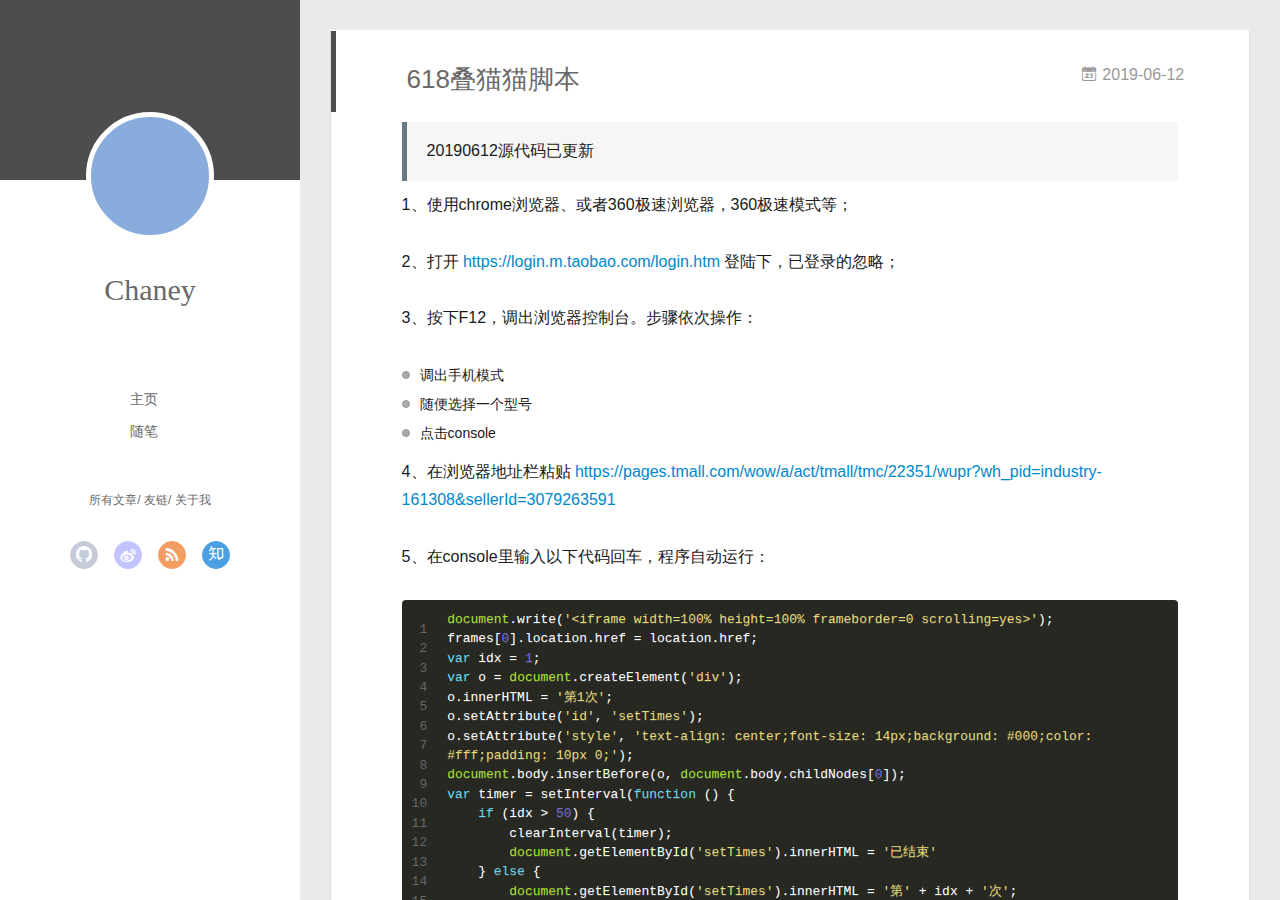
==== commit 11c53833: "Site updated: 2020-07-19 20:48:35" ====
--- a/index.html
+++ b/index.html
@@ -1,85 +1,14 @@
 <!DOCTYPE html>
-
-
-
-  
-
-
-<html class="theme-next muse use-motion" lang="zh">
+<html>
 <head>
-  <meta charset="UTF-8"/>
-<meta http-equiv="X-UA-Compatible" content="IE=edge" />
-<meta name="viewport" content="width=device-width, initial-scale=1, maximum-scale=1"/>
-<meta name="theme-color" content="#222">
-
-
-
-
-
-
-
-
-
-<meta http-equiv="Cache-Control" content="no-transform" />
-<meta http-equiv="Cache-Control" content="no-siteapp" />
-
-
-
-
-
-
-
-
-
-
-
-
-
-
-
-
-  
-  
-  <link href="/lib/fancybox/source/jquery.fancybox.css?v=2.1.5" rel="stylesheet" type="text/css" />
-
-
-
-
-
-
-
-<link href="/lib/font-awesome/css/font-awesome.min.css?v=4.6.2" rel="stylesheet" type="text/css" />
-
-<link href="/css/main.css?v=5.1.4" rel="stylesheet" type="text/css" />
-
-
-  <link rel="apple-touch-icon" sizes="180x180" href="/images/apple-touch-icon-next.png?v=5.1.4">
-
-
-  <link rel="icon" type="image/png" sizes="32x32" href="/images/favicon-32x32-next.png?v=5.1.4">
-
-
-  <link rel="icon" type="image/png" sizes="16x16" href="/images/favicon-16x16-next.png?v=5.1.4">
-
-
-  <link rel="mask-icon" href="/images/logo.svg?v=5.1.4" color="#222">
-
-
-
-
-
-  <meta name="keywords" content="Hexo, NexT" />
-
-
-
-
-
-
-
-
-
-
-<meta name="description" content="个人博客，主要涉及到编程（PHP，Python，Linux等）">
+  <meta charset="utf-8">
+  
+  <meta name="renderer" content="webkit">
+  <meta http-equiv="X-UA-Compatible" content="IE=edge" >
+  <link rel="dns-prefetch" href="http://chaney1024.github.io">
+  <title>Chaney&#39;s Blog</title>
+  <meta name="viewport" content="width=device-width, initial-scale=1, maximum-scale=1">
+  <meta name="description" content="个人博客，主要涉及到编程（PHP，Python，Linux等）">
 <meta property="og:type" content="website">
 <meta property="og:title" content="Chaney&#39;s Blog">
 <meta property="og:url" content="http://chaney1024.github.io/index.html">
@@ -89,221 +18,164 @@
 <meta property="article:author" content="Chaney">
 <meta property="article:tag" content="个人博客">
 <meta name="twitter:card" content="summary">
-
-
-
-<script type="text/javascript" id="hexo.configurations">
-  var NexT = window.NexT || {};
-  var CONFIG = {
-    root: '/',
-    scheme: 'Muse',
-    version: '5.1.4',
-    sidebar: {"position":"left","display":"post","offset":12,"b2t":false,"scrollpercent":false,"onmobile":false},
-    fancybox: true,
-    tabs: true,
-    motion: {"enable":true,"async":false,"transition":{"post_block":"fadeIn","post_header":"slideDownIn","post_body":"slideDownIn","coll_header":"slideLeftIn","sidebar":"slideUpIn"}},
-    duoshuo: {
-      userId: '0',
-      author: 'Author'
-    },
-    algolia: {
-      applicationID: '',
-      apiKey: '',
-      indexName: '',
-      hits: {"per_page":10},
-      labels: {"input_placeholder":"Search for Posts","hits_empty":"We didn't find any results for the search: ${query}","hits_stats":"${hits} results found in ${time} ms"}
+  
+    <link rel="alternative" href="/atom.xml" title="Chaney&#39;s Blog" type="application/atom+xml">
+  
+  
+    <link rel="icon" href="/favicon.png">
+  
+  <link rel="stylesheet" type="text/css" href="/./main.0cf68a.css">
+  <style type="text/css">
+  
+    #container.show {
+      background: linear-gradient(200deg,#a0cfe4,#e8c37e);
     }
-  };
-</script>
-
-
-
-  <link rel="canonical" href="http://chaney1024.github.io/"/>
-
-
-
-
-
-  <title>Chaney's Blog</title>
-  
-
-
-
-
-
-
-
+  </style>
+  
+
+  
 
 <meta name="generator" content="Hexo 4.2.1"></head>
 
-<body itemscope itemtype="http://schema.org/WebPage" lang="zh">
-
-  
-  
-    
-  
-
-  <div class="container sidebar-position-left 
-  page-home">
-    <div class="headband"></div>
-
-    <header id="header" class="header" itemscope itemtype="http://schema.org/WPHeader">
-      <div class="header-inner"><div class="site-brand-wrapper">
-  <div class="site-meta ">
-    
-
-    <div class="custom-logo-site-title">
-      <a href="/"  class="brand" rel="start">
-        <span class="logo-line-before"><i></i></span>
-        <span class="site-title">Chaney's Blog</span>
-        <span class="logo-line-after"><i></i></span>
-      </a>
-    </div>
-      
-        <p class="site-subtitle"></p>
-      
-  </div>
-
-  <div class="site-nav-toggle">
-    <button>
-      <span class="btn-bar"></span>
-      <span class="btn-bar"></span>
-      <span class="btn-bar"></span>
-    </button>
-  </div>
+<body>
+  <div id="container" q-class="show:isCtnShow">
+    <canvas id="anm-canvas" class="anm-canvas"></canvas>
+    <div class="left-col" q-class="show:isShow">
+      
+<div class="overlay" style="background: #4d4d4d"></div>
+<div class="intrude-less">
+	<header id="header" class="inner">
+		<a href="/" class="profilepic">
+			<img src="" class="js-avatar">
+		</a>
+		<hgroup>
+		  <h1 class="header-author"><a href="/">Chaney</a></h1>
+		</hgroup>
+		
+
+		<nav class="header-menu">
+			<ul>
+			
+				<li><a href="/">主页</a></li>
+	        
+				<li><a href="/tags/%E9%9A%8F%E7%AC%94/">随笔</a></li>
+	        
+			</ul>
+		</nav>
+		<nav class="header-smart-menu">
+    		
+    			
+    			<a q-on="click: openSlider(e, 'innerArchive')" href="javascript:void(0)">所有文章</a>
+    			
+            
+    			
+    			<a q-on="click: openSlider(e, 'friends')" href="javascript:void(0)">友链</a>
+    			
+            
+    			
+    			<a q-on="click: openSlider(e, 'aboutme')" href="javascript:void(0)">关于我</a>
+    			
+            
+		</nav>
+		<nav class="header-nav">
+			<div class="social">
+				
+					<a class="github" target="_blank" href="#" title="github"><i class="icon-github"></i></a>
+		        
+					<a class="weibo" target="_blank" href="#" title="weibo"><i class="icon-weibo"></i></a>
+		        
+					<a class="rss" target="_blank" href="#" title="rss"><i class="icon-rss"></i></a>
+		        
+					<a class="zhihu" target="_blank" href="#" title="zhihu"><i class="icon-zhihu"></i></a>
+		        
+			</div>
+		</nav>
+	</header>		
 </div>
 
-<nav class="site-nav">
-  
-
-  
-    <ul id="menu" class="menu">
-      
-        
-        <li class="menu-item menu-item-home">
-          <a href="/%20" rel="section">
+    </div>
+    <div class="mid-col" q-class="show:isShow,hide:isShow|isFalse">
+      
+<nav id="mobile-nav">
+  	<div class="overlay js-overlay" style="background: #4d4d4d"></div>
+	<div class="btnctn js-mobile-btnctn">
+  		<div class="slider-trigger list" q-on="click: openSlider(e)"><i class="icon icon-sort"></i></div>
+	</div>
+	<div class="intrude-less">
+		<header id="header" class="inner">
+			<div class="profilepic">
+				<img src="" class="js-avatar">
+			</div>
+			<hgroup>
+			  <h1 class="header-author js-header-author">Chaney</h1>
+			</hgroup>
+			
+			
+			
+				
+			
+				
+			
+			
+			
+			<nav class="header-nav">
+				<div class="social">
+					
+						<a class="github" target="_blank" href="#" title="github"><i class="icon-github"></i></a>
+			        
+						<a class="weibo" target="_blank" href="#" title="weibo"><i class="icon-weibo"></i></a>
+			        
+						<a class="rss" target="_blank" href="#" title="rss"><i class="icon-rss"></i></a>
+			        
+						<a class="zhihu" target="_blank" href="#" title="zhihu"><i class="icon-zhihu"></i></a>
+			        
+				</div>
+			</nav>
+
+			<nav class="header-menu js-header-menu">
+				<ul style="width: 50%">
+				
+				
+					<li style="width: 50%"><a href="/">主页</a></li>
+		        
+					<li style="width: 50%"><a href="/tags/%E9%9A%8F%E7%AC%94/">随笔</a></li>
+		        
+				</ul>
+			</nav>
+		</header>				
+	</div>
+	<div class="mobile-mask" style="display:none" q-show="isShow"></div>
+</nav>
+
+      <div id="wrapper" class="body-wrap">
+        <div class="menu-l">
+          <div class="canvas-wrap">
+            <canvas data-colors="#eaeaea" data-sectionHeight="100" data-contentId="js-content" id="myCanvas1" class="anm-canvas"></canvas>
+          </div>
+          <div id="js-content" class="content-ll">
             
-              <i class="menu-item-icon fa fa-fw fa-home"></i> <br />
-            
-            Home
-          </a>
-        </li>
-      
-        
-        <li class="menu-item menu-item-archives">
-          <a href="/archives/%20" rel="section">
-            
-              <i class="menu-item-icon fa fa-fw fa-archive"></i> <br />
-            
-            Archives
-          </a>
-        </li>
-      
-
-      
-    </ul>
-  
-
-  
-</nav>
-
-
-
- </div>
-    </header>
-
-    <main id="main" class="main">
-      <div class="main-inner">
-        <div class="content-wrap">
-          <div id="content" class="content">
-            
-  <section id="posts" class="posts-expand">
-    
-      
-
-  
-
-  
-  
-  
-
-  <article class="post post-type-normal" itemscope itemtype="http://schema.org/Article">
-  
-  
-  
-  <div class="post-block">
-    <link itemprop="mainEntityOfPage" href="http://chaney1024.github.io/2019/06/12/618%E5%8F%A0%E7%8C%AB%E7%8C%AB%E8%84%9A%E6%9C%AC/">
-
-    <span hidden itemprop="author" itemscope itemtype="http://schema.org/Person">
-      <meta itemprop="name" content="Chaney">
-      <meta itemprop="description" content="">
-      <meta itemprop="image" content="/images/avatar.gif">
-    </span>
-
-    <span hidden itemprop="publisher" itemscope itemtype="http://schema.org/Organization">
-      <meta itemprop="name" content="Chaney's Blog">
-    </span>
-
-    
-      <header class="post-header">
-
-        
-        
-          <h1 class="post-title" itemprop="name headline">
-                
-                <a class="post-title-link" href="/2019/06/12/618%E5%8F%A0%E7%8C%AB%E7%8C%AB%E8%84%9A%E6%9C%AC/" itemprop="url">618叠猫猫脚本</a></h1>
-        
-
-        <div class="post-meta">
-          <span class="post-time">
-            
-              <span class="post-meta-item-icon">
-                <i class="fa fa-calendar-o"></i>
-              </span>
-              
-                <span class="post-meta-item-text">Posted on</span>
-              
-              <time title="Post created" itemprop="dateCreated datePublished" datetime="2019-06-12T20:30:45+08:00">
-                2019-06-12
-              </time>
-            
-
-            
-
-            
-          </span>
-
-          
-
-          
-            
-          
-
-          
-          
-
-          
-
-          
-
-          
-
-        </div>
+  
+    <article id="article-618叠猫猫脚本" class="article article-type-article  article-index" itemscope itemprop="blogPost">
+  <div class="article-inner">
+    
+      <header class="article-header">
+        
+  
+    <h1 itemprop="name">
+      <a class="article-title" href="/2019/06/12/618%E5%8F%A0%E7%8C%AB%E7%8C%AB%E8%84%9A%E6%9C%AC/">618叠猫猫脚本</a>
+    </h1>
+  
+
+        
+        <a href="/2019/06/12/618%E5%8F%A0%E7%8C%AB%E7%8C%AB%E8%84%9A%E6%9C%AC/" class="archive-article-date">
+  	<time datetime="2019-06-12T12:30:45.000Z" itemprop="datePublished"><i class="icon-calendar icon"></i>2019-06-12</time>
+</a>
+        
       </header>
     
-
-    
-    
-    
-    <div class="post-body" itemprop="articleBody">
-
-      
-      
-
-      
-        
-          
-            <blockquote>
+    <div class="article-entry" itemprop="articleBody">
+      
+        <blockquote>
 <p>20190612源代码已更新</p>
 </blockquote>
 <p>1、使用chrome浏览器、或者360极速浏览器，360极速模式等；</p>
@@ -319,307 +191,293 @@
 <figure class="highlight javascript"><table><tr><td class="gutter"><pre><span class="line">1</span><br><span class="line">2</span><br><span class="line">3</span><br><span class="line">4</span><br><span class="line">5</span><br><span class="line">6</span><br><span class="line">7</span><br><span class="line">8</span><br><span class="line">9</span><br><span class="line">10</span><br><span class="line">11</span><br><span class="line">12</span><br><span class="line">13</span><br><span class="line">14</span><br><span class="line">15</span><br><span class="line">16</span><br><span class="line">17</span><br><span class="line">18</span><br><span class="line">19</span><br><span class="line">20</span><br><span class="line">21</span><br><span class="line">22</span><br><span class="line">23</span><br><span class="line">24</span><br><span class="line">25</span><br><span class="line">26</span><br><span class="line">27</span><br><span class="line">28</span><br></pre></td><td class="code"><pre><span class="line"><span class="built_in">document</span>.write(<span class="string">'&lt;iframe width=100% height=100% frameborder=0 scrolling=yes&gt;'</span>);</span><br><span class="line">frames[<span class="number">0</span>].location.href = location.href;</span><br><span class="line"><span class="keyword">var</span> idx = <span class="number">1</span>;</span><br><span class="line"><span class="keyword">var</span> o = <span class="built_in">document</span>.createElement(<span class="string">'div'</span>);</span><br><span class="line">o.innerHTML = <span class="string">'第1次'</span>;</span><br><span class="line">o.setAttribute(<span class="string">'id'</span>, <span class="string">'setTimes'</span>);</span><br><span class="line">o.setAttribute(<span class="string">'style'</span>, <span class="string">'text-align: center;font-size: 14px;background: #000;color: #fff;padding: 10px 0;'</span>);</span><br><span class="line"><span class="built_in">document</span>.body.insertBefore(o, <span class="built_in">document</span>.body.childNodes[<span class="number">0</span>]);</span><br><span class="line"><span class="keyword">var</span> timer = setInterval(<span class="function"><span class="keyword">function</span> (<span class="params"></span>) </span>&#123;</span><br><span class="line">    <span class="keyword">if</span> (idx &gt; <span class="number">50</span>) &#123;</span><br><span class="line">        clearInterval(timer);</span><br><span class="line">        <span class="built_in">document</span>.getElementById(<span class="string">'setTimes'</span>).innerHTML = <span class="string">'已结束'</span></span><br><span class="line">    &#125; <span class="keyword">else</span> &#123;</span><br><span class="line">        <span class="built_in">document</span>.getElementById(<span class="string">'setTimes'</span>).innerHTML = <span class="string">'第'</span> + idx + <span class="string">'次'</span>;</span><br><span class="line">        t()</span><br><span class="line">    &#125;</span><br><span class="line">&#125;, <span class="number">13000</span>);</span><br><span class="line"></span><br><span class="line"><span class="function"><span class="keyword">function</span> <span class="title">t</span>(<span class="params"></span>) </span>&#123;</span><br><span class="line">    setTimeout(<span class="function"><span class="keyword">function</span> (<span class="params"></span>) </span>&#123;</span><br><span class="line">        frames[<span class="number">0</span>].document.getElementsByClassName(<span class="string">'svelte-qr71gg'</span>)[<span class="number">1</span>].click();</span><br><span class="line">        setTimeout(<span class="function"><span class="keyword">function</span> (<span class="params"></span>) </span>&#123;</span><br><span class="line">            frames[<span class="number">0</span>].location.reload()</span><br><span class="line">        &#125;, <span class="number">1000</span>)</span><br><span class="line">    &#125;, <span class="number">12000</span>);</span><br><span class="line">    idx++</span><br><span class="line">&#125;</span><br><span class="line">t();</span><br></pre></td></tr></table></figure>
 <p><img src="https://ae01.alicdn.com/kf/HTB11zCBbQWE3KVjSZSy760ocXXaD.png" alt="运行截图"></p>
 
-          
-        
-      
-    </div>
-    
-    
-    
-
-    
-
-    
-
-    
-
-    <footer class="post-footer">
-      
-
-      
-
-      
-
-      
-      
-        <div class="post-eof"></div>
-      
-    </footer>
+      
+
+      
+    </div>
+    <div class="article-info article-info-index">
+      
+      
+      
+
+      
+        <p class="article-more-link">
+          <a class="article-more-a" href="/2019/06/12/618%E5%8F%A0%E7%8C%AB%E7%8C%AB%E8%84%9A%E6%9C%AC/">展开全文 >></a>
+        </p>
+      
+
+      
+      <div class="clearfix"></div>
+    </div>
   </div>
-  
-  
-  
-  </article>
-
-
-    
-  </section>
-
+</article>
+
+<aside class="wrap-side-operation">
+    <div class="mod-side-operation">
+        
+        <div class="jump-container" id="js-jump-container" style="display:none;">
+            <a href="javascript:void(0)" class="mod-side-operation__jump-to-top">
+                <i class="icon-font icon-back"></i>
+            </a>
+            <div id="js-jump-plan-container" class="jump-plan-container" style="top: -11px;">
+                <i class="icon-font icon-plane jump-plane"></i>
+            </div>
+        </div>
+        
+        
+    </div>
+</aside>
+
+
+
+
+  
   
 
 
           </div>
-          
-
-
-          
-
-        </div>
-        
-          
-  
-  <div class="sidebar-toggle">
-    <div class="sidebar-toggle-line-wrap">
-      <span class="sidebar-toggle-line sidebar-toggle-line-first"></span>
-      <span class="sidebar-toggle-line sidebar-toggle-line-middle"></span>
-      <span class="sidebar-toggle-line sidebar-toggle-line-last"></span>
+        </div>
+      </div>
+      <footer id="footer">
+  <div class="outer">
+    <div id="footer-info">
+    	<div class="footer-left">
+    		&copy; 2020 Chaney
+    	</div>
+      	<div class="footer-right">
+      		<a href="http://hexo.io/" target="_blank">Hexo</a>  Theme <a href="https://github.com/litten/hexo-theme-yilia" target="_blank">Yilia</a> by Litten
+      	</div>
     </div>
   </div>
-
-  <aside id="sidebar" class="sidebar">
-    
-    <div class="sidebar-inner">
-
-      
-
-      
-
-      <section class="site-overview-wrap sidebar-panel sidebar-panel-active">
-        <div class="site-overview">
-          <div class="site-author motion-element" itemprop="author" itemscope itemtype="http://schema.org/Person">
+</footer>
+    </div>
+    <script>
+	var yiliaConfig = {
+		mathjax: false,
+		isHome: true,
+		isPost: false,
+		isArchive: false,
+		isTag: false,
+		isCategory: false,
+		open_in_new: false,
+		toc_hide_index: true,
+		root: "/",
+		innerArchive: true,
+		showTags: false
+	}
+</script>
+
+<script>!function(t){function n(e){if(r[e])return r[e].exports;var i=r[e]={exports:{},id:e,loaded:!1};return t[e].call(i.exports,i,i.exports,n),i.loaded=!0,i.exports}var r={};n.m=t,n.c=r,n.p="./",n(0)}([function(t,n,r){r(195),t.exports=r(191)},function(t,n,r){var e=r(3),i=r(52),o=r(27),u=r(28),c=r(53),f="prototype",a=function(t,n,r){var s,l,h,v,p=t&a.F,d=t&a.G,y=t&a.S,g=t&a.P,b=t&a.B,m=d?e:y?e[n]||(e[n]={}):(e[n]||{})[f],x=d?i:i[n]||(i[n]={}),w=x[f]||(x[f]={});d&&(r=n);for(s in r)l=!p&&m&&void 0!==m[s],h=(l?m:r)[s],v=b&&l?c(h,e):g&&"function"==typeof h?c(Function.call,h):h,m&&u(m,s,h,t&a.U),x[s]!=h&&o(x,s,v),g&&w[s]!=h&&(w[s]=h)};e.core=i,a.F=1,a.G=2,a.S=4,a.P=8,a.B=16,a.W=32,a.U=64,a.R=128,t.exports=a},function(t,n,r){var e=r(6);t.exports=function(t){if(!e(t))throw TypeError(t+" is not an object!");return t}},function(t,n){var r=t.exports="undefined"!=typeof window&&window.Math==Math?window:"undefined"!=typeof self&&self.Math==Math?self:Function("return this")();"number"==typeof __g&&(__g=r)},function(t,n){t.exports=function(t){try{return!!t()}catch(t){return!0}}},function(t,n){var r=t.exports="undefined"!=typeof window&&window.Math==Math?window:"undefined"!=typeof self&&self.Math==Math?self:Function("return this")();"number"==typeof __g&&(__g=r)},function(t,n){t.exports=function(t){return"object"==typeof t?null!==t:"function"==typeof t}},function(t,n,r){var e=r(126)("wks"),i=r(76),o=r(3).Symbol,u="function"==typeof o;(t.exports=function(t){return e[t]||(e[t]=u&&o[t]||(u?o:i)("Symbol."+t))}).store=e},function(t,n){var r={}.hasOwnProperty;t.exports=function(t,n){return r.call(t,n)}},function(t,n,r){var e=r(94),i=r(33);t.exports=function(t){return e(i(t))}},function(t,n,r){t.exports=!r(4)(function(){return 7!=Object.defineProperty({},"a",{get:function(){return 7}}).a})},function(t,n,r){var e=r(2),i=r(167),o=r(50),u=Object.defineProperty;n.f=r(10)?Object.defineProperty:function(t,n,r){if(e(t),n=o(n,!0),e(r),i)try{return u(t,n,r)}catch(t){}if("get"in r||"set"in r)throw TypeError("Accessors not supported!");return"value"in r&&(t[n]=r.value),t}},function(t,n,r){t.exports=!r(18)(function(){return 7!=Object.defineProperty({},"a",{get:function(){return 7}}).a})},function(t,n,r){var e=r(14),i=r(22);t.exports=r(12)?function(t,n,r){return e.f(t,n,i(1,r))}:function(t,n,r){return t[n]=r,t}},function(t,n,r){var e=r(20),i=r(58),o=r(42),u=Object.defineProperty;n.f=r(12)?Object.defineProperty:function(t,n,r){if(e(t),n=o(n,!0),e(r),i)try{return u(t,n,r)}catch(t){}if("get"in r||"set"in r)throw TypeError("Accessors not supported!");return"value"in r&&(t[n]=r.value),t}},function(t,n,r){var e=r(40)("wks"),i=r(23),o=r(5).Symbol,u="function"==typeof o;(t.exports=function(t){return e[t]||(e[t]=u&&o[t]||(u?o:i)("Symbol."+t))}).store=e},function(t,n,r){var e=r(67),i=Math.min;t.exports=function(t){return t>0?i(e(t),9007199254740991):0}},function(t,n,r){var e=r(46);t.exports=function(t){return Object(e(t))}},function(t,n){t.exports=function(t){try{return!!t()}catch(t){return!0}}},function(t,n,r){var e=r(63),i=r(34);t.exports=Object.keys||function(t){return e(t,i)}},function(t,n,r){var e=r(21);t.exports=function(t){if(!e(t))throw TypeError(t+" is not an object!");return t}},function(t,n){t.exports=function(t){return"object"==typeof t?null!==t:"function"==typeof t}},function(t,n){t.exports=function(t,n){return{enumerable:!(1&t),configurable:!(2&t),writable:!(4&t),value:n}}},function(t,n){var r=0,e=Math.random();t.exports=function(t){return"Symbol(".concat(void 0===t?"":t,")_",(++r+e).toString(36))}},function(t,n){var r={}.hasOwnProperty;t.exports=function(t,n){return r.call(t,n)}},function(t,n){var r=t.exports={version:"2.4.0"};"number"==typeof __e&&(__e=r)},function(t,n){t.exports=function(t){if("function"!=typeof t)throw TypeError(t+" is not a function!");return t}},function(t,n,r){var e=r(11),i=r(66);t.exports=r(10)?function(t,n,r){return e.f(t,n,i(1,r))}:function(t,n,r){return t[n]=r,t}},function(t,n,r){var e=r(3),i=r(27),o=r(24),u=r(76)("src"),c="toString",f=Function[c],a=(""+f).split(c);r(52).inspectSource=function(t){return f.call(t)},(t.exports=function(t,n,r,c){var f="function"==typeof r;f&&(o(r,"name")||i(r,"name",n)),t[n]!==r&&(f&&(o(r,u)||i(r,u,t[n]?""+t[n]:a.join(String(n)))),t===e?t[n]=r:c?t[n]?t[n]=r:i(t,n,r):(delete t[n],i(t,n,r)))})(Function.prototype,c,function(){return"function"==typeof this&&this[u]||f.call(this)})},function(t,n,r){var e=r(1),i=r(4),o=r(46),u=function(t,n,r,e){var i=String(o(t)),u="<"+n;return""!==r&&(u+=" "+r+'="'+String(e).replace(/"/g,"&quot;")+'"'),u+">"+i+"</"+n+">"};t.exports=function(t,n){var r={};r[t]=n(u),e(e.P+e.F*i(function(){var n=""[t]('"');return n!==n.toLowerCase()||n.split('"').length>3}),"String",r)}},function(t,n,r){var e=r(115),i=r(46);t.exports=function(t){return e(i(t))}},function(t,n,r){var e=r(116),i=r(66),o=r(30),u=r(50),c=r(24),f=r(167),a=Object.getOwnPropertyDescriptor;n.f=r(10)?a:function(t,n){if(t=o(t),n=u(n,!0),f)try{return a(t,n)}catch(t){}if(c(t,n))return i(!e.f.call(t,n),t[n])}},function(t,n,r){var e=r(24),i=r(17),o=r(145)("IE_PROTO"),u=Object.prototype;t.exports=Object.getPrototypeOf||function(t){return t=i(t),e(t,o)?t[o]:"function"==typeof t.constructor&&t instanceof t.constructor?t.constructor.prototype:t instanceof Object?u:null}},function(t,n){t.exports=function(t){if(void 0==t)throw TypeError("Can't call method on  "+t);return t}},function(t,n){t.exports="constructor,hasOwnProperty,isPrototypeOf,propertyIsEnumerable,toLocaleString,toString,valueOf".split(",")},function(t,n){t.exports={}},function(t,n){t.exports=!0},function(t,n){n.f={}.propertyIsEnumerable},function(t,n,r){var e=r(14).f,i=r(8),o=r(15)("toStringTag");t.exports=function(t,n,r){t&&!i(t=r?t:t.prototype,o)&&e(t,o,{configurable:!0,value:n})}},function(t,n,r){var e=r(40)("keys"),i=r(23);t.exports=function(t){return e[t]||(e[t]=i(t))}},function(t,n,r){var e=r(5),i="__core-js_shared__",o=e[i]||(e[i]={});t.exports=function(t){return o[t]||(o[t]={})}},function(t,n){var r=Math.ceil,e=Math.floor;t.exports=function(t){return isNaN(t=+t)?0:(t>0?e:r)(t)}},function(t,n,r){var e=r(21);t.exports=function(t,n){if(!e(t))return t;var r,i;if(n&&"function"==typeof(r=t.toString)&&!e(i=r.call(t)))return i;if("function"==typeof(r=t.valueOf)&&!e(i=r.call(t)))return i;if(!n&&"function"==typeof(r=t.toString)&&!e(i=r.call(t)))return i;throw TypeError("Can't convert object to primitive value")}},function(t,n,r){var e=r(5),i=r(25),o=r(36),u=r(44),c=r(14).f;t.exports=function(t){var n=i.Symbol||(i.Symbol=o?{}:e.Symbol||{});"_"==t.charAt(0)||t in n||c(n,t,{value:u.f(t)})}},function(t,n,r){n.f=r(15)},function(t,n){var r={}.toString;t.exports=function(t){return r.call(t).slice(8,-1)}},function(t,n){t.exports=function(t){if(void 0==t)throw TypeError("Can't call method on  "+t);return t}},function(t,n,r){var e=r(4);t.exports=function(t,n){return!!t&&e(function(){n?t.call(null,function(){},1):t.call(null)})}},function(t,n,r){var e=r(53),i=r(115),o=r(17),u=r(16),c=r(203);t.exports=function(t,n){var r=1==t,f=2==t,a=3==t,s=4==t,l=6==t,h=5==t||l,v=n||c;return function(n,c,p){for(var d,y,g=o(n),b=i(g),m=e(c,p,3),x=u(b.length),w=0,S=r?v(n,x):f?v(n,0):void 0;x>w;w++)if((h||w in b)&&(d=b[w],y=m(d,w,g),t))if(r)S[w]=y;else if(y)switch(t){case 3:return!0;case 5:return d;case 6:return w;case 2:S.push(d)}else if(s)return!1;return l?-1:a||s?s:S}}},function(t,n,r){var e=r(1),i=r(52),o=r(4);t.exports=function(t,n){var r=(i.Object||{})[t]||Object[t],u={};u[t]=n(r),e(e.S+e.F*o(function(){r(1)}),"Object",u)}},function(t,n,r){var e=r(6);t.exports=function(t,n){if(!e(t))return t;var r,i;if(n&&"function"==typeof(r=t.toString)&&!e(i=r.call(t)))return i;if("function"==typeof(r=t.valueOf)&&!e(i=r.call(t)))return i;if(!n&&"function"==typeof(r=t.toString)&&!e(i=r.call(t)))return i;throw TypeError("Can't convert object to primitive value")}},function(t,n,r){var e=r(5),i=r(25),o=r(91),u=r(13),c="prototype",f=function(t,n,r){var a,s,l,h=t&f.F,v=t&f.G,p=t&f.S,d=t&f.P,y=t&f.B,g=t&f.W,b=v?i:i[n]||(i[n]={}),m=b[c],x=v?e:p?e[n]:(e[n]||{})[c];v&&(r=n);for(a in r)(s=!h&&x&&void 0!==x[a])&&a in b||(l=s?x[a]:r[a],b[a]=v&&"function"!=typeof x[a]?r[a]:y&&s?o(l,e):g&&x[a]==l?function(t){var n=function(n,r,e){if(this instanceof t){switch(arguments.length){case 0:return new t;case 1:return new t(n);case 2:return new t(n,r)}return new t(n,r,e)}return t.apply(this,arguments)};return n[c]=t[c],n}(l):d&&"function"==typeof l?o(Function.call,l):l,d&&((b.virtual||(b.virtual={}))[a]=l,t&f.R&&m&&!m[a]&&u(m,a,l)))};f.F=1,f.G=2,f.S=4,f.P=8,f.B=16,f.W=32,f.U=64,f.R=128,t.exports=f},function(t,n){var r=t.exports={version:"2.4.0"};"number"==typeof __e&&(__e=r)},function(t,n,r){var e=r(26);t.exports=function(t,n,r){if(e(t),void 0===n)return t;switch(r){case 1:return function(r){return t.call(n,r)};case 2:return function(r,e){return t.call(n,r,e)};case 3:return function(r,e,i){return t.call(n,r,e,i)}}return function(){return t.apply(n,arguments)}}},function(t,n,r){var e=r(183),i=r(1),o=r(126)("metadata"),u=o.store||(o.store=new(r(186))),c=function(t,n,r){var i=u.get(t);if(!i){if(!r)return;u.set(t,i=new e)}var o=i.get(n);if(!o){if(!r)return;i.set(n,o=new e)}return o},f=function(t,n,r){var e=c(n,r,!1);return void 0!==e&&e.has(t)},a=function(t,n,r){var e=c(n,r,!1);return void 0===e?void 0:e.get(t)},s=function(t,n,r,e){c(r,e,!0).set(t,n)},l=function(t,n){var r=c(t,n,!1),e=[];return r&&r.forEach(function(t,n){e.push(n)}),e},h=function(t){return void 0===t||"symbol"==typeof t?t:String(t)},v=function(t){i(i.S,"Reflect",t)};t.exports={store:u,map:c,has:f,get:a,set:s,keys:l,key:h,exp:v}},function(t,n,r){"use strict";if(r(10)){var e=r(69),i=r(3),o=r(4),u=r(1),c=r(127),f=r(152),a=r(53),s=r(68),l=r(66),h=r(27),v=r(73),p=r(67),d=r(16),y=r(75),g=r(50),b=r(24),m=r(180),x=r(114),w=r(6),S=r(17),_=r(137),O=r(70),E=r(32),P=r(71).f,j=r(154),F=r(76),M=r(7),A=r(48),N=r(117),T=r(146),I=r(155),k=r(80),L=r(123),R=r(74),C=r(130),D=r(160),U=r(11),W=r(31),G=U.f,B=W.f,V=i.RangeError,z=i.TypeError,q=i.Uint8Array,K="ArrayBuffer",J="Shared"+K,Y="BYTES_PER_ELEMENT",H="prototype",$=Array[H],X=f.ArrayBuffer,Q=f.DataView,Z=A(0),tt=A(2),nt=A(3),rt=A(4),et=A(5),it=A(6),ot=N(!0),ut=N(!1),ct=I.values,ft=I.keys,at=I.entries,st=$.lastIndexOf,lt=$.reduce,ht=$.reduceRight,vt=$.join,pt=$.sort,dt=$.slice,yt=$.toString,gt=$.toLocaleString,bt=M("iterator"),mt=M("toStringTag"),xt=F("typed_constructor"),wt=F("def_constructor"),St=c.CONSTR,_t=c.TYPED,Ot=c.VIEW,Et="Wrong length!",Pt=A(1,function(t,n){return Tt(T(t,t[wt]),n)}),jt=o(function(){return 1===new q(new Uint16Array([1]).buffer)[0]}),Ft=!!q&&!!q[H].set&&o(function(){new q(1).set({})}),Mt=function(t,n){if(void 0===t)throw z(Et);var r=+t,e=d(t);if(n&&!m(r,e))throw V(Et);return e},At=function(t,n){var r=p(t);if(r<0||r%n)throw V("Wrong offset!");return r},Nt=function(t){if(w(t)&&_t in t)return t;throw z(t+" is not a typed array!")},Tt=function(t,n){if(!(w(t)&&xt in t))throw z("It is not a typed array constructor!");return new t(n)},It=function(t,n){return kt(T(t,t[wt]),n)},kt=function(t,n){for(var r=0,e=n.length,i=Tt(t,e);e>r;)i[r]=n[r++];return i},Lt=function(t,n,r){G(t,n,{get:function(){return this._d[r]}})},Rt=function(t){var n,r,e,i,o,u,c=S(t),f=arguments.length,s=f>1?arguments[1]:void 0,l=void 0!==s,h=j(c);if(void 0!=h&&!_(h)){for(u=h.call(c),e=[],n=0;!(o=u.next()).done;n++)e.push(o.value);c=e}for(l&&f>2&&(s=a(s,arguments[2],2)),n=0,r=d(c.length),i=Tt(this,r);r>n;n++)i[n]=l?s(c[n],n):c[n];return i},Ct=function(){for(var t=0,n=arguments.length,r=Tt(this,n);n>t;)r[t]=arguments[t++];return r},Dt=!!q&&o(function(){gt.call(new q(1))}),Ut=function(){return gt.apply(Dt?dt.call(Nt(this)):Nt(this),arguments)},Wt={copyWithin:function(t,n){return D.call(Nt(this),t,n,arguments.length>2?arguments[2]:void 0)},every:function(t){return rt(Nt(this),t,arguments.length>1?arguments[1]:void 0)},fill:function(t){return C.apply(Nt(this),arguments)},filter:function(t){return It(this,tt(Nt(this),t,arguments.length>1?arguments[1]:void 0))},find:function(t){return et(Nt(this),t,arguments.length>1?arguments[1]:void 0)},findIndex:function(t){return it(Nt(this),t,arguments.length>1?arguments[1]:void 0)},forEach:function(t){Z(Nt(this),t,arguments.length>1?arguments[1]:void 0)},indexOf:function(t){return ut(Nt(this),t,arguments.length>1?arguments[1]:void 0)},includes:function(t){return ot(Nt(this),t,arguments.length>1?arguments[1]:void 0)},join:function(t){return vt.apply(Nt(this),arguments)},lastIndexOf:function(t){return st.apply(Nt(this),arguments)},map:function(t){return Pt(Nt(this),t,arguments.length>1?arguments[1]:void 0)},reduce:function(t){return lt.apply(Nt(this),arguments)},reduceRight:function(t){return ht.apply(Nt(this),arguments)},reverse:function(){for(var t,n=this,r=Nt(n).length,e=Math.floor(r/2),i=0;i<e;)t=n[i],n[i++]=n[--r],n[r]=t;return n},some:function(t){return nt(Nt(this),t,arguments.length>1?arguments[1]:void 0)},sort:function(t){return pt.call(Nt(this),t)},subarray:function(t,n){var r=Nt(this),e=r.length,i=y(t,e);return new(T(r,r[wt]))(r.buffer,r.byteOffset+i*r.BYTES_PER_ELEMENT,d((void 0===n?e:y(n,e))-i))}},Gt=function(t,n){return It(this,dt.call(Nt(this),t,n))},Bt=function(t){Nt(this);var n=At(arguments[1],1),r=this.length,e=S(t),i=d(e.length),o=0;if(i+n>r)throw V(Et);for(;o<i;)this[n+o]=e[o++]},Vt={entries:function(){return at.call(Nt(this))},keys:function(){return ft.call(Nt(this))},values:function(){return ct.call(Nt(this))}},zt=function(t,n){return w(t)&&t[_t]&&"symbol"!=typeof n&&n in t&&String(+n)==String(n)},qt=function(t,n){return zt(t,n=g(n,!0))?l(2,t[n]):B(t,n)},Kt=function(t,n,r){return!(zt(t,n=g(n,!0))&&w(r)&&b(r,"value"))||b(r,"get")||b(r,"set")||r.configurable||b(r,"writable")&&!r.writable||b(r,"enumerable")&&!r.enumerable?G(t,n,r):(t[n]=r.value,t)};St||(W.f=qt,U.f=Kt),u(u.S+u.F*!St,"Object",{getOwnPropertyDescriptor:qt,defineProperty:Kt}),o(function(){yt.call({})})&&(yt=gt=function(){return vt.call(this)});var Jt=v({},Wt);v(Jt,Vt),h(Jt,bt,Vt.values),v(Jt,{slice:Gt,set:Bt,constructor:function(){},toString:yt,toLocaleString:Ut}),Lt(Jt,"buffer","b"),Lt(Jt,"byteOffset","o"),Lt(Jt,"byteLength","l"),Lt(Jt,"length","e"),G(Jt,mt,{get:function(){return this[_t]}}),t.exports=function(t,n,r,f){f=!!f;var a=t+(f?"Clamped":"")+"Array",l="Uint8Array"!=a,v="get"+t,p="set"+t,y=i[a],g=y||{},b=y&&E(y),m=!y||!c.ABV,S={},_=y&&y[H],j=function(t,r){var e=t._d;return e.v[v](r*n+e.o,jt)},F=function(t,r,e){var i=t._d;f&&(e=(e=Math.round(e))<0?0:e>255?255:255&e),i.v[p](r*n+i.o,e,jt)},M=function(t,n){G(t,n,{get:function(){return j(this,n)},set:function(t){return F(this,n,t)},enumerable:!0})};m?(y=r(function(t,r,e,i){s(t,y,a,"_d");var o,u,c,f,l=0,v=0;if(w(r)){if(!(r instanceof X||(f=x(r))==K||f==J))return _t in r?kt(y,r):Rt.call(y,r);o=r,v=At(e,n);var p=r.byteLength;if(void 0===i){if(p%n)throw V(Et);if((u=p-v)<0)throw V(Et)}else if((u=d(i)*n)+v>p)throw V(Et);c=u/n}else c=Mt(r,!0),u=c*n,o=new X(u);for(h(t,"_d",{b:o,o:v,l:u,e:c,v:new Q(o)});l<c;)M(t,l++)}),_=y[H]=O(Jt),h(_,"constructor",y)):L(function(t){new y(null),new y(t)},!0)||(y=r(function(t,r,e,i){s(t,y,a);var o;return w(r)?r instanceof X||(o=x(r))==K||o==J?void 0!==i?new g(r,At(e,n),i):void 0!==e?new g(r,At(e,n)):new g(r):_t in r?kt(y,r):Rt.call(y,r):new g(Mt(r,l))}),Z(b!==Function.prototype?P(g).concat(P(b)):P(g),function(t){t in y||h(y,t,g[t])}),y[H]=_,e||(_.constructor=y));var A=_[bt],N=!!A&&("values"==A.name||void 0==A.name),T=Vt.values;h(y,xt,!0),h(_,_t,a),h(_,Ot,!0),h(_,wt,y),(f?new y(1)[mt]==a:mt in _)||G(_,mt,{get:function(){return a}}),S[a]=y,u(u.G+u.W+u.F*(y!=g),S),u(u.S,a,{BYTES_PER_ELEMENT:n,from:Rt,of:Ct}),Y in _||h(_,Y,n),u(u.P,a,Wt),R(a),u(u.P+u.F*Ft,a,{set:Bt}),u(u.P+u.F*!N,a,Vt),u(u.P+u.F*(_.toString!=yt),a,{toString:yt}),u(u.P+u.F*o(function(){new y(1).slice()}),a,{slice:Gt}),u(u.P+u.F*(o(function(){return[1,2].toLocaleString()!=new y([1,2]).toLocaleString()})||!o(function(){_.toLocaleString.call([1,2])})),a,{toLocaleString:Ut}),k[a]=N?A:T,e||N||h(_,bt,T)}}else t.exports=function(){}},function(t,n){var r={}.toString;t.exports=function(t){return r.call(t).slice(8,-1)}},function(t,n,r){var e=r(21),i=r(5).document,o=e(i)&&e(i.createElement);t.exports=function(t){return o?i.createElement(t):{}}},function(t,n,r){t.exports=!r(12)&&!r(18)(function(){return 7!=Object.defineProperty(r(57)("div"),"a",{get:function(){return 7}}).a})},function(t,n,r){"use strict";var e=r(36),i=r(51),o=r(64),u=r(13),c=r(8),f=r(35),a=r(96),s=r(38),l=r(103),h=r(15)("iterator"),v=!([].keys&&"next"in[].keys()),p="keys",d="values",y=function(){return this};t.exports=function(t,n,r,g,b,m,x){a(r,n,g);var w,S,_,O=function(t){if(!v&&t in F)return F[t];switch(t){case p:case d:return function(){return new r(this,t)}}return function(){return new r(this,t)}},E=n+" Iterator",P=b==d,j=!1,F=t.prototype,M=F[h]||F["@@iterator"]||b&&F[b],A=M||O(b),N=b?P?O("entries"):A:void 0,T="Array"==n?F.entries||M:M;if(T&&(_=l(T.call(new t)))!==Object.prototype&&(s(_,E,!0),e||c(_,h)||u(_,h,y)),P&&M&&M.name!==d&&(j=!0,A=function(){return M.call(this)}),e&&!x||!v&&!j&&F[h]||u(F,h,A),f[n]=A,f[E]=y,b)if(w={values:P?A:O(d),keys:m?A:O(p),entries:N},x)for(S in w)S in F||o(F,S,w[S]);else i(i.P+i.F*(v||j),n,w);return w}},function(t,n,r){var e=r(20),i=r(100),o=r(34),u=r(39)("IE_PROTO"),c=function(){},f="prototype",a=function(){var t,n=r(57)("iframe"),e=o.length;for(n.style.display="none",r(93).appendChild(n),n.src="javascript:",t=n.contentWindow.document,t.open(),t.write("<script>document.F=Object<\/script>"),t.close(),a=t.F;e--;)delete a[f][o[e]];return a()};t.exports=Object.create||function(t,n){var r;return null!==t?(c[f]=e(t),r=new c,c[f]=null,r[u]=t):r=a(),void 0===n?r:i(r,n)}},function(t,n,r){var e=r(63),i=r(34).concat("length","prototype");n.f=Object.getOwnPropertyNames||function(t){return e(t,i)}},function(t,n){n.f=Object.getOwnPropertySymbols},function(t,n,r){var e=r(8),i=r(9),o=r(90)(!1),u=r(39)("IE_PROTO");t.exports=function(t,n){var r,c=i(t),f=0,a=[];for(r in c)r!=u&&e(c,r)&&a.push(r);for(;n.length>f;)e(c,r=n[f++])&&(~o(a,r)||a.push(r));return a}},function(t,n,r){t.exports=r(13)},function(t,n,r){var e=r(76)("meta"),i=r(6),o=r(24),u=r(11).f,c=0,f=Object.isExtensible||function(){return!0},a=!r(4)(function(){return f(Object.preventExtensions({}))}),s=function(t){u(t,e,{value:{i:"O"+ ++c,w:{}}})},l=function(t,n){if(!i(t))return"symbol"==typeof t?t:("string"==typeof t?"S":"P")+t;if(!o(t,e)){if(!f(t))return"F";if(!n)return"E";s(t)}return t[e].i},h=function(t,n){if(!o(t,e)){if(!f(t))return!0;if(!n)return!1;s(t)}return t[e].w},v=function(t){return a&&p.NEED&&f(t)&&!o(t,e)&&s(t),t},p=t.exports={KEY:e,NEED:!1,fastKey:l,getWeak:h,onFreeze:v}},function(t,n){t.exports=function(t,n){return{enumerable:!(1&t),configurable:!(2&t),writable:!(4&t),value:n}}},function(t,n){var r=Math.ceil,e=Math.floor;t.exports=function(t){return isNaN(t=+t)?0:(t>0?e:r)(t)}},function(t,n){t.exports=function(t,n,r,e){if(!(t instanceof n)||void 0!==e&&e in t)throw TypeError(r+": incorrect invocation!");return t}},function(t,n){t.exports=!1},function(t,n,r){var e=r(2),i=r(173),o=r(133),u=r(145)("IE_PROTO"),c=function(){},f="prototype",a=function(){var t,n=r(132)("iframe"),e=o.length;for(n.style.display="none",r(135).appendChild(n),n.src="javascript:",t=n.contentWindow.document,t.open(),t.write("<script>document.F=Object<\/script>"),t.close(),a=t.F;e--;)delete a[f][o[e]];return a()};t.exports=Object.create||function(t,n){var r;return null!==t?(c[f]=e(t),r=new c,c[f]=null,r[u]=t):r=a(),void 0===n?r:i(r,n)}},function(t,n,r){var e=r(175),i=r(133).concat("length","prototype");n.f=Object.getOwnPropertyNames||function(t){return e(t,i)}},function(t,n,r){var e=r(175),i=r(133);t.exports=Object.keys||function(t){return e(t,i)}},function(t,n,r){var e=r(28);t.exports=function(t,n,r){for(var i in n)e(t,i,n[i],r);return t}},function(t,n,r){"use strict";var e=r(3),i=r(11),o=r(10),u=r(7)("species");t.exports=function(t){var n=e[t];o&&n&&!n[u]&&i.f(n,u,{configurable:!0,get:function(){return this}})}},function(t,n,r){var e=r(67),i=Math.max,o=Math.min;t.exports=function(t,n){return t=e(t),t<0?i(t+n,0):o(t,n)}},function(t,n){var r=0,e=Math.random();t.exports=function(t){return"Symbol(".concat(void 0===t?"":t,")_",(++r+e).toString(36))}},function(t,n,r){var e=r(33);t.exports=function(t){return Object(e(t))}},function(t,n,r){var e=r(7)("unscopables"),i=Array.prototype;void 0==i[e]&&r(27)(i,e,{}),t.exports=function(t){i[e][t]=!0}},function(t,n,r){var e=r(53),i=r(169),o=r(137),u=r(2),c=r(16),f=r(154),a={},s={},n=t.exports=function(t,n,r,l,h){var v,p,d,y,g=h?function(){return t}:f(t),b=e(r,l,n?2:1),m=0;if("function"!=typeof g)throw TypeError(t+" is not iterable!");if(o(g)){for(v=c(t.length);v>m;m++)if((y=n?b(u(p=t[m])[0],p[1]):b(t[m]))===a||y===s)return y}else for(d=g.call(t);!(p=d.next()).done;)if((y=i(d,b,p.value,n))===a||y===s)return y};n.BREAK=a,n.RETURN=s},function(t,n){t.exports={}},function(t,n,r){var e=r(11).f,i=r(24),o=r(7)("toStringTag");t.exports=function(t,n,r){t&&!i(t=r?t:t.prototype,o)&&e(t,o,{configurable:!0,value:n})}},function(t,n,r){var e=r(1),i=r(46),o=r(4),u=r(150),c="["+u+"]",f="​+",a=RegExp("^"+c+c+"*"),s=RegExp(c+c+"*$"),l=function(t,n,r){var i={},c=o(function(){return!!u[t]()||f[t]()!=f}),a=i[t]=c?n(h):u[t];r&&(i[r]=a),e(e.P+e.F*c,"String",i)},h=l.trim=function(t,n){return t=String(i(t)),1&n&&(t=t.replace(a,"")),2&n&&(t=t.replace(s,"")),t};t.exports=l},function(t,n,r){t.exports={default:r(86),__esModule:!0}},function(t,n,r){t.exports={default:r(87),__esModule:!0}},function(t,n,r){"use strict";function e(t){return t&&t.__esModule?t:{default:t}}n.__esModule=!0;var i=r(84),o=e(i),u=r(83),c=e(u),f="function"==typeof c.default&&"symbol"==typeof o.default?function(t){return typeof t}:function(t){return t&&"function"==typeof c.default&&t.constructor===c.default&&t!==c.default.prototype?"symbol":typeof t};n.default="function"==typeof c.default&&"symbol"===f(o.default)?function(t){return void 0===t?"undefined":f(t)}:function(t){return t&&"function"==typeof c.default&&t.constructor===c.default&&t!==c.default.prototype?"symbol":void 0===t?"undefined":f(t)}},function(t,n,r){r(110),r(108),r(111),r(112),t.exports=r(25).Symbol},function(t,n,r){r(109),r(113),t.exports=r(44).f("iterator")},function(t,n){t.exports=function(t){if("function"!=typeof t)throw TypeError(t+" is not a function!");return t}},function(t,n){t.exports=function(){}},function(t,n,r){var e=r(9),i=r(106),o=r(105);t.exports=function(t){return function(n,r,u){var c,f=e(n),a=i(f.length),s=o(u,a);if(t&&r!=r){for(;a>s;)if((c=f[s++])!=c)return!0}else for(;a>s;s++)if((t||s in f)&&f[s]===r)return t||s||0;return!t&&-1}}},function(t,n,r){var e=r(88);t.exports=function(t,n,r){if(e(t),void 0===n)return t;switch(r){case 1:return function(r){return t.call(n,r)};case 2:return function(r,e){return t.call(n,r,e)};case 3:return function(r,e,i){return t.call(n,r,e,i)}}return function(){return t.apply(n,arguments)}}},function(t,n,r){var e=r(19),i=r(62),o=r(37);t.exports=function(t){var n=e(t),r=i.f;if(r)for(var u,c=r(t),f=o.f,a=0;c.length>a;)f.call(t,u=c[a++])&&n.push(u);return n}},function(t,n,r){t.exports=r(5).document&&document.documentElement},function(t,n,r){var e=r(56);t.exports=Object("z").propertyIsEnumerable(0)?Object:function(t){return"String"==e(t)?t.split(""):Object(t)}},function(t,n,r){var e=r(56);t.exports=Array.isArray||function(t){return"Array"==e(t)}},function(t,n,r){"use strict";var e=r(60),i=r(22),o=r(38),u={};r(13)(u,r(15)("iterator"),function(){return this}),t.exports=function(t,n,r){t.prototype=e(u,{next:i(1,r)}),o(t,n+" Iterator")}},function(t,n){t.exports=function(t,n){return{value:n,done:!!t}}},function(t,n,r){var e=r(19),i=r(9);t.exports=function(t,n){for(var r,o=i(t),u=e(o),c=u.length,f=0;c>f;)if(o[r=u[f++]]===n)return r}},function(t,n,r){var e=r(23)("meta"),i=r(21),o=r(8),u=r(14).f,c=0,f=Object.isExtensible||function(){return!0},a=!r(18)(function(){return f(Object.preventExtensions({}))}),s=function(t){u(t,e,{value:{i:"O"+ ++c,w:{}}})},l=function(t,n){if(!i(t))return"symbol"==typeof t?t:("string"==typeof t?"S":"P")+t;if(!o(t,e)){if(!f(t))return"F";if(!n)return"E";s(t)}return t[e].i},h=function(t,n){if(!o(t,e)){if(!f(t))return!0;if(!n)return!1;s(t)}return t[e].w},v=function(t){return a&&p.NEED&&f(t)&&!o(t,e)&&s(t),t},p=t.exports={KEY:e,NEED:!1,fastKey:l,getWeak:h,onFreeze:v}},function(t,n,r){var e=r(14),i=r(20),o=r(19);t.exports=r(12)?Object.defineProperties:function(t,n){i(t);for(var r,u=o(n),c=u.length,f=0;c>f;)e.f(t,r=u[f++],n[r]);return t}},function(t,n,r){var e=r(37),i=r(22),o=r(9),u=r(42),c=r(8),f=r(58),a=Object.getOwnPropertyDescriptor;n.f=r(12)?a:function(t,n){if(t=o(t),n=u(n,!0),f)try{return a(t,n)}catch(t){}if(c(t,n))return i(!e.f.call(t,n),t[n])}},function(t,n,r){var e=r(9),i=r(61).f,o={}.toString,u="object"==typeof window&&window&&Object.getOwnPropertyNames?Object.getOwnPropertyNames(window):[],c=function(t){try{return i(t)}catch(t){return u.slice()}};t.exports.f=function(t){return u&&"[object Window]"==o.call(t)?c(t):i(e(t))}},function(t,n,r){var e=r(8),i=r(77),o=r(39)("IE_PROTO"),u=Object.prototype;t.exports=Object.getPrototypeOf||function(t){return t=i(t),e(t,o)?t[o]:"function"==typeof t.constructor&&t instanceof t.constructor?t.constructor.prototype:t instanceof Object?u:null}},function(t,n,r){var e=r(41),i=r(33);t.exports=function(t){return function(n,r){var o,u,c=String(i(n)),f=e(r),a=c.length;return f<0||f>=a?t?"":void 0:(o=c.charCodeAt(f),o<55296||o>56319||f+1===a||(u=c.charCodeAt(f+1))<56320||u>57343?t?c.charAt(f):o:t?c.slice(f,f+2):u-56320+(o-55296<<10)+65536)}}},function(t,n,r){var e=r(41),i=Math.max,o=Math.min;t.exports=function(t,n){return t=e(t),t<0?i(t+n,0):o(t,n)}},function(t,n,r){var e=r(41),i=Math.min;t.exports=function(t){return t>0?i(e(t),9007199254740991):0}},function(t,n,r){"use strict";var e=r(89),i=r(97),o=r(35),u=r(9);t.exports=r(59)(Array,"Array",function(t,n){this._t=u(t),this._i=0,this._k=n},function(){var t=this._t,n=this._k,r=this._i++;return!t||r>=t.length?(this._t=void 0,i(1)):"keys"==n?i(0,r):"values"==n?i(0,t[r]):i(0,[r,t[r]])},"values"),o.Arguments=o.Array,e("keys"),e("values"),e("entries")},function(t,n){},function(t,n,r){"use strict";var e=r(104)(!0);r(59)(String,"String",function(t){this._t=String(t),this._i=0},function(){var t,n=this._t,r=this._i;return r>=n.length?{value:void 0,done:!0}:(t=e(n,r),this._i+=t.length,{value:t,done:!1})})},function(t,n,r){"use strict";var e=r(5),i=r(8),o=r(12),u=r(51),c=r(64),f=r(99).KEY,a=r(18),s=r(40),l=r(38),h=r(23),v=r(15),p=r(44),d=r(43),y=r(98),g=r(92),b=r(95),m=r(20),x=r(9),w=r(42),S=r(22),_=r(60),O=r(102),E=r(101),P=r(14),j=r(19),F=E.f,M=P.f,A=O.f,N=e.Symbol,T=e.JSON,I=T&&T.stringify,k="prototype",L=v("_hidden"),R=v("toPrimitive"),C={}.propertyIsEnumerable,D=s("symbol-registry"),U=s("symbols"),W=s("op-symbols"),G=Object[k],B="function"==typeof N,V=e.QObject,z=!V||!V[k]||!V[k].findChild,q=o&&a(function(){return 7!=_(M({},"a",{get:function(){return M(this,"a",{value:7}).a}})).a})?function(t,n,r){var e=F(G,n);e&&delete G[n],M(t,n,r),e&&t!==G&&M(G,n,e)}:M,K=function(t){var n=U[t]=_(N[k]);return n._k=t,n},J=B&&"symbol"==typeof N.iterator?function(t){return"symbol"==typeof t}:function(t){return t instanceof N},Y=function(t,n,r){return t===G&&Y(W,n,r),m(t),n=w(n,!0),m(r),i(U,n)?(r.enumerable?(i(t,L)&&t[L][n]&&(t[L][n]=!1),r=_(r,{enumerable:S(0,!1)})):(i(t,L)||M(t,L,S(1,{})),t[L][n]=!0),q(t,n,r)):M(t,n,r)},H=function(t,n){m(t);for(var r,e=g(n=x(n)),i=0,o=e.length;o>i;)Y(t,r=e[i++],n[r]);return t},$=function(t,n){return void 0===n?_(t):H(_(t),n)},X=function(t){var n=C.call(this,t=w(t,!0));return!(this===G&&i(U,t)&&!i(W,t))&&(!(n||!i(this,t)||!i(U,t)||i(this,L)&&this[L][t])||n)},Q=function(t,n){if(t=x(t),n=w(n,!0),t!==G||!i(U,n)||i(W,n)){var r=F(t,n);return!r||!i(U,n)||i(t,L)&&t[L][n]||(r.enumerable=!0),r}},Z=function(t){for(var n,r=A(x(t)),e=[],o=0;r.length>o;)i(U,n=r[o++])||n==L||n==f||e.push(n);return e},tt=function(t){for(var n,r=t===G,e=A(r?W:x(t)),o=[],u=0;e.length>u;)!i(U,n=e[u++])||r&&!i(G,n)||o.push(U[n]);return o};B||(N=function(){if(this instanceof N)throw TypeError("Symbol is not a constructor!");var t=h(arguments.length>0?arguments[0]:void 0),n=function(r){this===G&&n.call(W,r),i(this,L)&&i(this[L],t)&&(this[L][t]=!1),q(this,t,S(1,r))};return o&&z&&q(G,t,{configurable:!0,set:n}),K(t)},c(N[k],"toString",function(){return this._k}),E.f=Q,P.f=Y,r(61).f=O.f=Z,r(37).f=X,r(62).f=tt,o&&!r(36)&&c(G,"propertyIsEnumerable",X,!0),p.f=function(t){return K(v(t))}),u(u.G+u.W+u.F*!B,{Symbol:N});for(var nt="hasInstance,isConcatSpreadable,iterator,match,replace,search,species,split,toPrimitive,toStringTag,unscopables".split(","),rt=0;nt.length>rt;)v(nt[rt++]);for(var nt=j(v.store),rt=0;nt.length>rt;)d(nt[rt++]);u(u.S+u.F*!B,"Symbol",{for:function(t){return i(D,t+="")?D[t]:D[t]=N(t)},keyFor:function(t){if(J(t))return y(D,t);throw TypeError(t+" is not a symbol!")},useSetter:function(){z=!0},useSimple:function(){z=!1}}),u(u.S+u.F*!B,"Object",{create:$,defineProperty:Y,defineProperties:H,getOwnPropertyDescriptor:Q,getOwnPropertyNames:Z,getOwnPropertySymbols:tt}),T&&u(u.S+u.F*(!B||a(function(){var t=N();return"[null]"!=I([t])||"{}"!=I({a:t})||"{}"!=I(Object(t))})),"JSON",{stringify:function(t){if(void 0!==t&&!J(t)){for(var n,r,e=[t],i=1;arguments.length>i;)e.push(arguments[i++]);return n=e[1],"function"==typeof n&&(r=n),!r&&b(n)||(n=function(t,n){if(r&&(n=r.call(this,t,n)),!J(n))return n}),e[1]=n,I.apply(T,e)}}}),N[k][R]||r(13)(N[k],R,N[k].valueOf),l(N,"Symbol"),l(Math,"Math",!0),l(e.JSON,"JSON",!0)},function(t,n,r){r(43)("asyncIterator")},function(t,n,r){r(43)("observable")},function(t,n,r){r(107);for(var e=r(5),i=r(13),o=r(35),u=r(15)("toStringTag"),c=["NodeList","DOMTokenList","MediaList","StyleSheetList","CSSRuleList"],f=0;f<5;f++){var a=c[f],s=e[a],l=s&&s.prototype;l&&!l[u]&&i(l,u,a),o[a]=o.Array}},function(t,n,r){var e=r(45),i=r(7)("toStringTag"),o="Arguments"==e(function(){return arguments}()),u=function(t,n){try{return t[n]}catch(t){}};t.exports=function(t){var n,r,c;return void 0===t?"Undefined":null===t?"Null":"string"==typeof(r=u(n=Object(t),i))?r:o?e(n):"Object"==(c=e(n))&&"function"==typeof n.callee?"Arguments":c}},function(t,n,r){var e=r(45);t.exports=Object("z").propertyIsEnumerable(0)?Object:function(t){return"String"==e(t)?t.split(""):Object(t)}},function(t,n){n.f={}.propertyIsEnumerable},function(t,n,r){var e=r(30),i=r(16),o=r(75);t.exports=function(t){return function(n,r,u){var c,f=e(n),a=i(f.length),s=o(u,a);if(t&&r!=r){for(;a>s;)if((c=f[s++])!=c)return!0}else for(;a>s;s++)if((t||s in f)&&f[s]===r)return t||s||0;return!t&&-1}}},function(t,n,r){"use strict";var e=r(3),i=r(1),o=r(28),u=r(73),c=r(65),f=r(79),a=r(68),s=r(6),l=r(4),h=r(123),v=r(81),p=r(136);t.exports=function(t,n,r,d,y,g){var b=e[t],m=b,x=y?"set":"add",w=m&&m.prototype,S={},_=function(t){var n=w[t];o(w,t,"delete"==t?function(t){return!(g&&!s(t))&&n.call(this,0===t?0:t)}:"has"==t?function(t){return!(g&&!s(t))&&n.call(this,0===t?0:t)}:"get"==t?function(t){return g&&!s(t)?void 0:n.call(this,0===t?0:t)}:"add"==t?function(t){return n.call(this,0===t?0:t),this}:function(t,r){return n.call(this,0===t?0:t,r),this})};if("function"==typeof m&&(g||w.forEach&&!l(function(){(new m).entries().next()}))){var O=new m,E=O[x](g?{}:-0,1)!=O,P=l(function(){O.has(1)}),j=h(function(t){new m(t)}),F=!g&&l(function(){for(var t=new m,n=5;n--;)t[x](n,n);return!t.has(-0)});j||(m=n(function(n,r){a(n,m,t);var e=p(new b,n,m);return void 0!=r&&f(r,y,e[x],e),e}),m.prototype=w,w.constructor=m),(P||F)&&(_("delete"),_("has"),y&&_("get")),(F||E)&&_(x),g&&w.clear&&delete w.clear}else m=d.getConstructor(n,t,y,x),u(m.prototype,r),c.NEED=!0;return v(m,t),S[t]=m,i(i.G+i.W+i.F*(m!=b),S),g||d.setStrong(m,t,y),m}},function(t,n,r){"use strict";var e=r(27),i=r(28),o=r(4),u=r(46),c=r(7);t.exports=function(t,n,r){var f=c(t),a=r(u,f,""[t]),s=a[0],l=a[1];o(function(){var n={};return n[f]=function(){return 7},7!=""[t](n)})&&(i(String.prototype,t,s),e(RegExp.prototype,f,2==n?function(t,n){return l.call(t,this,n)}:function(t){return l.call(t,this)}))}
+},function(t,n,r){"use strict";var e=r(2);t.exports=function(){var t=e(this),n="";return t.global&&(n+="g"),t.ignoreCase&&(n+="i"),t.multiline&&(n+="m"),t.unicode&&(n+="u"),t.sticky&&(n+="y"),n}},function(t,n){t.exports=function(t,n,r){var e=void 0===r;switch(n.length){case 0:return e?t():t.call(r);case 1:return e?t(n[0]):t.call(r,n[0]);case 2:return e?t(n[0],n[1]):t.call(r,n[0],n[1]);case 3:return e?t(n[0],n[1],n[2]):t.call(r,n[0],n[1],n[2]);case 4:return e?t(n[0],n[1],n[2],n[3]):t.call(r,n[0],n[1],n[2],n[3])}return t.apply(r,n)}},function(t,n,r){var e=r(6),i=r(45),o=r(7)("match");t.exports=function(t){var n;return e(t)&&(void 0!==(n=t[o])?!!n:"RegExp"==i(t))}},function(t,n,r){var e=r(7)("iterator"),i=!1;try{var o=[7][e]();o.return=function(){i=!0},Array.from(o,function(){throw 2})}catch(t){}t.exports=function(t,n){if(!n&&!i)return!1;var r=!1;try{var o=[7],u=o[e]();u.next=function(){return{done:r=!0}},o[e]=function(){return u},t(o)}catch(t){}return r}},function(t,n,r){t.exports=r(69)||!r(4)(function(){var t=Math.random();__defineSetter__.call(null,t,function(){}),delete r(3)[t]})},function(t,n){n.f=Object.getOwnPropertySymbols},function(t,n,r){var e=r(3),i="__core-js_shared__",o=e[i]||(e[i]={});t.exports=function(t){return o[t]||(o[t]={})}},function(t,n,r){for(var e,i=r(3),o=r(27),u=r(76),c=u("typed_array"),f=u("view"),a=!(!i.ArrayBuffer||!i.DataView),s=a,l=0,h="Int8Array,Uint8Array,Uint8ClampedArray,Int16Array,Uint16Array,Int32Array,Uint32Array,Float32Array,Float64Array".split(",");l<9;)(e=i[h[l++]])?(o(e.prototype,c,!0),o(e.prototype,f,!0)):s=!1;t.exports={ABV:a,CONSTR:s,TYPED:c,VIEW:f}},function(t,n){"use strict";var r={versions:function(){var t=window.navigator.userAgent;return{trident:t.indexOf("Trident")>-1,presto:t.indexOf("Presto")>-1,webKit:t.indexOf("AppleWebKit")>-1,gecko:t.indexOf("Gecko")>-1&&-1==t.indexOf("KHTML"),mobile:!!t.match(/AppleWebKit.*Mobile.*/),ios:!!t.match(/\(i[^;]+;( U;)? CPU.+Mac OS X/),android:t.indexOf("Android")>-1||t.indexOf("Linux")>-1,iPhone:t.indexOf("iPhone")>-1||t.indexOf("Mac")>-1,iPad:t.indexOf("iPad")>-1,webApp:-1==t.indexOf("Safari"),weixin:-1==t.indexOf("MicroMessenger")}}()};t.exports=r},function(t,n,r){"use strict";var e=r(85),i=function(t){return t&&t.__esModule?t:{default:t}}(e),o=function(){function t(t,n,e){return n||e?String.fromCharCode(n||e):r[t]||t}function n(t){return e[t]}var r={"&quot;":'"',"&lt;":"<","&gt;":">","&amp;":"&","&nbsp;":" "},e={};for(var u in r)e[r[u]]=u;return r["&apos;"]="'",e["'"]="&#39;",{encode:function(t){return t?(""+t).replace(/['<> "&]/g,n).replace(/\r?\n/g,"<br/>").replace(/\s/g,"&nbsp;"):""},decode:function(n){return n?(""+n).replace(/<br\s*\/?>/gi,"\n").replace(/&quot;|&lt;|&gt;|&amp;|&nbsp;|&apos;|&#(\d+);|&#(\d+)/g,t).replace(/\u00a0/g," "):""},encodeBase16:function(t){if(!t)return t;t+="";for(var n=[],r=0,e=t.length;e>r;r++)n.push(t.charCodeAt(r).toString(16).toUpperCase());return n.join("")},encodeBase16forJSON:function(t){if(!t)return t;t=t.replace(/[\u4E00-\u9FBF]/gi,function(t){return escape(t).replace("%u","\\u")});for(var n=[],r=0,e=t.length;e>r;r++)n.push(t.charCodeAt(r).toString(16).toUpperCase());return n.join("")},decodeBase16:function(t){if(!t)return t;t+="";for(var n=[],r=0,e=t.length;e>r;r+=2)n.push(String.fromCharCode("0x"+t.slice(r,r+2)));return n.join("")},encodeObject:function(t){if(t instanceof Array)for(var n=0,r=t.length;r>n;n++)t[n]=o.encodeObject(t[n]);else if("object"==(void 0===t?"undefined":(0,i.default)(t)))for(var e in t)t[e]=o.encodeObject(t[e]);else if("string"==typeof t)return o.encode(t);return t},loadScript:function(t){var n=document.createElement("script");document.getElementsByTagName("body")[0].appendChild(n),n.setAttribute("src",t)},addLoadEvent:function(t){var n=window.onload;"function"!=typeof window.onload?window.onload=t:window.onload=function(){n(),t()}}}}();t.exports=o},function(t,n,r){"use strict";var e=r(17),i=r(75),o=r(16);t.exports=function(t){for(var n=e(this),r=o(n.length),u=arguments.length,c=i(u>1?arguments[1]:void 0,r),f=u>2?arguments[2]:void 0,a=void 0===f?r:i(f,r);a>c;)n[c++]=t;return n}},function(t,n,r){"use strict";var e=r(11),i=r(66);t.exports=function(t,n,r){n in t?e.f(t,n,i(0,r)):t[n]=r}},function(t,n,r){var e=r(6),i=r(3).document,o=e(i)&&e(i.createElement);t.exports=function(t){return o?i.createElement(t):{}}},function(t,n){t.exports="constructor,hasOwnProperty,isPrototypeOf,propertyIsEnumerable,toLocaleString,toString,valueOf".split(",")},function(t,n,r){var e=r(7)("match");t.exports=function(t){var n=/./;try{"/./"[t](n)}catch(r){try{return n[e]=!1,!"/./"[t](n)}catch(t){}}return!0}},function(t,n,r){t.exports=r(3).document&&document.documentElement},function(t,n,r){var e=r(6),i=r(144).set;t.exports=function(t,n,r){var o,u=n.constructor;return u!==r&&"function"==typeof u&&(o=u.prototype)!==r.prototype&&e(o)&&i&&i(t,o),t}},function(t,n,r){var e=r(80),i=r(7)("iterator"),o=Array.prototype;t.exports=function(t){return void 0!==t&&(e.Array===t||o[i]===t)}},function(t,n,r){var e=r(45);t.exports=Array.isArray||function(t){return"Array"==e(t)}},function(t,n,r){"use strict";var e=r(70),i=r(66),o=r(81),u={};r(27)(u,r(7)("iterator"),function(){return this}),t.exports=function(t,n,r){t.prototype=e(u,{next:i(1,r)}),o(t,n+" Iterator")}},function(t,n,r){"use strict";var e=r(69),i=r(1),o=r(28),u=r(27),c=r(24),f=r(80),a=r(139),s=r(81),l=r(32),h=r(7)("iterator"),v=!([].keys&&"next"in[].keys()),p="keys",d="values",y=function(){return this};t.exports=function(t,n,r,g,b,m,x){a(r,n,g);var w,S,_,O=function(t){if(!v&&t in F)return F[t];switch(t){case p:case d:return function(){return new r(this,t)}}return function(){return new r(this,t)}},E=n+" Iterator",P=b==d,j=!1,F=t.prototype,M=F[h]||F["@@iterator"]||b&&F[b],A=M||O(b),N=b?P?O("entries"):A:void 0,T="Array"==n?F.entries||M:M;if(T&&(_=l(T.call(new t)))!==Object.prototype&&(s(_,E,!0),e||c(_,h)||u(_,h,y)),P&&M&&M.name!==d&&(j=!0,A=function(){return M.call(this)}),e&&!x||!v&&!j&&F[h]||u(F,h,A),f[n]=A,f[E]=y,b)if(w={values:P?A:O(d),keys:m?A:O(p),entries:N},x)for(S in w)S in F||o(F,S,w[S]);else i(i.P+i.F*(v||j),n,w);return w}},function(t,n){var r=Math.expm1;t.exports=!r||r(10)>22025.465794806718||r(10)<22025.465794806718||-2e-17!=r(-2e-17)?function(t){return 0==(t=+t)?t:t>-1e-6&&t<1e-6?t+t*t/2:Math.exp(t)-1}:r},function(t,n){t.exports=Math.sign||function(t){return 0==(t=+t)||t!=t?t:t<0?-1:1}},function(t,n,r){var e=r(3),i=r(151).set,o=e.MutationObserver||e.WebKitMutationObserver,u=e.process,c=e.Promise,f="process"==r(45)(u);t.exports=function(){var t,n,r,a=function(){var e,i;for(f&&(e=u.domain)&&e.exit();t;){i=t.fn,t=t.next;try{i()}catch(e){throw t?r():n=void 0,e}}n=void 0,e&&e.enter()};if(f)r=function(){u.nextTick(a)};else if(o){var s=!0,l=document.createTextNode("");new o(a).observe(l,{characterData:!0}),r=function(){l.data=s=!s}}else if(c&&c.resolve){var h=c.resolve();r=function(){h.then(a)}}else r=function(){i.call(e,a)};return function(e){var i={fn:e,next:void 0};n&&(n.next=i),t||(t=i,r()),n=i}}},function(t,n,r){var e=r(6),i=r(2),o=function(t,n){if(i(t),!e(n)&&null!==n)throw TypeError(n+": can't set as prototype!")};t.exports={set:Object.setPrototypeOf||("__proto__"in{}?function(t,n,e){try{e=r(53)(Function.call,r(31).f(Object.prototype,"__proto__").set,2),e(t,[]),n=!(t instanceof Array)}catch(t){n=!0}return function(t,r){return o(t,r),n?t.__proto__=r:e(t,r),t}}({},!1):void 0),check:o}},function(t,n,r){var e=r(126)("keys"),i=r(76);t.exports=function(t){return e[t]||(e[t]=i(t))}},function(t,n,r){var e=r(2),i=r(26),o=r(7)("species");t.exports=function(t,n){var r,u=e(t).constructor;return void 0===u||void 0==(r=e(u)[o])?n:i(r)}},function(t,n,r){var e=r(67),i=r(46);t.exports=function(t){return function(n,r){var o,u,c=String(i(n)),f=e(r),a=c.length;return f<0||f>=a?t?"":void 0:(o=c.charCodeAt(f),o<55296||o>56319||f+1===a||(u=c.charCodeAt(f+1))<56320||u>57343?t?c.charAt(f):o:t?c.slice(f,f+2):u-56320+(o-55296<<10)+65536)}}},function(t,n,r){var e=r(122),i=r(46);t.exports=function(t,n,r){if(e(n))throw TypeError("String#"+r+" doesn't accept regex!");return String(i(t))}},function(t,n,r){"use strict";var e=r(67),i=r(46);t.exports=function(t){var n=String(i(this)),r="",o=e(t);if(o<0||o==1/0)throw RangeError("Count can't be negative");for(;o>0;(o>>>=1)&&(n+=n))1&o&&(r+=n);return r}},function(t,n){t.exports="\t\n\v\f\r   ᠎             　\u2028\u2029\ufeff"},function(t,n,r){var e,i,o,u=r(53),c=r(121),f=r(135),a=r(132),s=r(3),l=s.process,h=s.setImmediate,v=s.clearImmediate,p=s.MessageChannel,d=0,y={},g="onreadystatechange",b=function(){var t=+this;if(y.hasOwnProperty(t)){var n=y[t];delete y[t],n()}},m=function(t){b.call(t.data)};h&&v||(h=function(t){for(var n=[],r=1;arguments.length>r;)n.push(arguments[r++]);return y[++d]=function(){c("function"==typeof t?t:Function(t),n)},e(d),d},v=function(t){delete y[t]},"process"==r(45)(l)?e=function(t){l.nextTick(u(b,t,1))}:p?(i=new p,o=i.port2,i.port1.onmessage=m,e=u(o.postMessage,o,1)):s.addEventListener&&"function"==typeof postMessage&&!s.importScripts?(e=function(t){s.postMessage(t+"","*")},s.addEventListener("message",m,!1)):e=g in a("script")?function(t){f.appendChild(a("script"))[g]=function(){f.removeChild(this),b.call(t)}}:function(t){setTimeout(u(b,t,1),0)}),t.exports={set:h,clear:v}},function(t,n,r){"use strict";var e=r(3),i=r(10),o=r(69),u=r(127),c=r(27),f=r(73),a=r(4),s=r(68),l=r(67),h=r(16),v=r(71).f,p=r(11).f,d=r(130),y=r(81),g="ArrayBuffer",b="DataView",m="prototype",x="Wrong length!",w="Wrong index!",S=e[g],_=e[b],O=e.Math,E=e.RangeError,P=e.Infinity,j=S,F=O.abs,M=O.pow,A=O.floor,N=O.log,T=O.LN2,I="buffer",k="byteLength",L="byteOffset",R=i?"_b":I,C=i?"_l":k,D=i?"_o":L,U=function(t,n,r){var e,i,o,u=Array(r),c=8*r-n-1,f=(1<<c)-1,a=f>>1,s=23===n?M(2,-24)-M(2,-77):0,l=0,h=t<0||0===t&&1/t<0?1:0;for(t=F(t),t!=t||t===P?(i=t!=t?1:0,e=f):(e=A(N(t)/T),t*(o=M(2,-e))<1&&(e--,o*=2),t+=e+a>=1?s/o:s*M(2,1-a),t*o>=2&&(e++,o/=2),e+a>=f?(i=0,e=f):e+a>=1?(i=(t*o-1)*M(2,n),e+=a):(i=t*M(2,a-1)*M(2,n),e=0));n>=8;u[l++]=255&i,i/=256,n-=8);for(e=e<<n|i,c+=n;c>0;u[l++]=255&e,e/=256,c-=8);return u[--l]|=128*h,u},W=function(t,n,r){var e,i=8*r-n-1,o=(1<<i)-1,u=o>>1,c=i-7,f=r-1,a=t[f--],s=127&a;for(a>>=7;c>0;s=256*s+t[f],f--,c-=8);for(e=s&(1<<-c)-1,s>>=-c,c+=n;c>0;e=256*e+t[f],f--,c-=8);if(0===s)s=1-u;else{if(s===o)return e?NaN:a?-P:P;e+=M(2,n),s-=u}return(a?-1:1)*e*M(2,s-n)},G=function(t){return t[3]<<24|t[2]<<16|t[1]<<8|t[0]},B=function(t){return[255&t]},V=function(t){return[255&t,t>>8&255]},z=function(t){return[255&t,t>>8&255,t>>16&255,t>>24&255]},q=function(t){return U(t,52,8)},K=function(t){return U(t,23,4)},J=function(t,n,r){p(t[m],n,{get:function(){return this[r]}})},Y=function(t,n,r,e){var i=+r,o=l(i);if(i!=o||o<0||o+n>t[C])throw E(w);var u=t[R]._b,c=o+t[D],f=u.slice(c,c+n);return e?f:f.reverse()},H=function(t,n,r,e,i,o){var u=+r,c=l(u);if(u!=c||c<0||c+n>t[C])throw E(w);for(var f=t[R]._b,a=c+t[D],s=e(+i),h=0;h<n;h++)f[a+h]=s[o?h:n-h-1]},$=function(t,n){s(t,S,g);var r=+n,e=h(r);if(r!=e)throw E(x);return e};if(u.ABV){if(!a(function(){new S})||!a(function(){new S(.5)})){S=function(t){return new j($(this,t))};for(var X,Q=S[m]=j[m],Z=v(j),tt=0;Z.length>tt;)(X=Z[tt++])in S||c(S,X,j[X]);o||(Q.constructor=S)}var nt=new _(new S(2)),rt=_[m].setInt8;nt.setInt8(0,2147483648),nt.setInt8(1,2147483649),!nt.getInt8(0)&&nt.getInt8(1)||f(_[m],{setInt8:function(t,n){rt.call(this,t,n<<24>>24)},setUint8:function(t,n){rt.call(this,t,n<<24>>24)}},!0)}else S=function(t){var n=$(this,t);this._b=d.call(Array(n),0),this[C]=n},_=function(t,n,r){s(this,_,b),s(t,S,b);var e=t[C],i=l(n);if(i<0||i>e)throw E("Wrong offset!");if(r=void 0===r?e-i:h(r),i+r>e)throw E(x);this[R]=t,this[D]=i,this[C]=r},i&&(J(S,k,"_l"),J(_,I,"_b"),J(_,k,"_l"),J(_,L,"_o")),f(_[m],{getInt8:function(t){return Y(this,1,t)[0]<<24>>24},getUint8:function(t){return Y(this,1,t)[0]},getInt16:function(t){var n=Y(this,2,t,arguments[1]);return(n[1]<<8|n[0])<<16>>16},getUint16:function(t){var n=Y(this,2,t,arguments[1]);return n[1]<<8|n[0]},getInt32:function(t){return G(Y(this,4,t,arguments[1]))},getUint32:function(t){return G(Y(this,4,t,arguments[1]))>>>0},getFloat32:function(t){return W(Y(this,4,t,arguments[1]),23,4)},getFloat64:function(t){return W(Y(this,8,t,arguments[1]),52,8)},setInt8:function(t,n){H(this,1,t,B,n)},setUint8:function(t,n){H(this,1,t,B,n)},setInt16:function(t,n){H(this,2,t,V,n,arguments[2])},setUint16:function(t,n){H(this,2,t,V,n,arguments[2])},setInt32:function(t,n){H(this,4,t,z,n,arguments[2])},setUint32:function(t,n){H(this,4,t,z,n,arguments[2])},setFloat32:function(t,n){H(this,4,t,K,n,arguments[2])},setFloat64:function(t,n){H(this,8,t,q,n,arguments[2])}});y(S,g),y(_,b),c(_[m],u.VIEW,!0),n[g]=S,n[b]=_},function(t,n,r){var e=r(3),i=r(52),o=r(69),u=r(182),c=r(11).f;t.exports=function(t){var n=i.Symbol||(i.Symbol=o?{}:e.Symbol||{});"_"==t.charAt(0)||t in n||c(n,t,{value:u.f(t)})}},function(t,n,r){var e=r(114),i=r(7)("iterator"),o=r(80);t.exports=r(52).getIteratorMethod=function(t){if(void 0!=t)return t[i]||t["@@iterator"]||o[e(t)]}},function(t,n,r){"use strict";var e=r(78),i=r(170),o=r(80),u=r(30);t.exports=r(140)(Array,"Array",function(t,n){this._t=u(t),this._i=0,this._k=n},function(){var t=this._t,n=this._k,r=this._i++;return!t||r>=t.length?(this._t=void 0,i(1)):"keys"==n?i(0,r):"values"==n?i(0,t[r]):i(0,[r,t[r]])},"values"),o.Arguments=o.Array,e("keys"),e("values"),e("entries")},function(t,n){function r(t,n){t.classList?t.classList.add(n):t.className+=" "+n}t.exports=r},function(t,n){function r(t,n){if(t.classList)t.classList.remove(n);else{var r=new RegExp("(^|\\b)"+n.split(" ").join("|")+"(\\b|$)","gi");t.className=t.className.replace(r," ")}}t.exports=r},function(t,n){function r(){throw new Error("setTimeout has not been defined")}function e(){throw new Error("clearTimeout has not been defined")}function i(t){if(s===setTimeout)return setTimeout(t,0);if((s===r||!s)&&setTimeout)return s=setTimeout,setTimeout(t,0);try{return s(t,0)}catch(n){try{return s.call(null,t,0)}catch(n){return s.call(this,t,0)}}}function o(t){if(l===clearTimeout)return clearTimeout(t);if((l===e||!l)&&clearTimeout)return l=clearTimeout,clearTimeout(t);try{return l(t)}catch(n){try{return l.call(null,t)}catch(n){return l.call(this,t)}}}function u(){d&&v&&(d=!1,v.length?p=v.concat(p):y=-1,p.length&&c())}function c(){if(!d){var t=i(u);d=!0;for(var n=p.length;n;){for(v=p,p=[];++y<n;)v&&v[y].run();y=-1,n=p.length}v=null,d=!1,o(t)}}function f(t,n){this.fun=t,this.array=n}function a(){}var s,l,h=t.exports={};!function(){try{s="function"==typeof setTimeout?setTimeout:r}catch(t){s=r}try{l="function"==typeof clearTimeout?clearTimeout:e}catch(t){l=e}}();var v,p=[],d=!1,y=-1;h.nextTick=function(t){var n=new Array(arguments.length-1);if(arguments.length>1)for(var r=1;r<arguments.length;r++)n[r-1]=arguments[r];p.push(new f(t,n)),1!==p.length||d||i(c)},f.prototype.run=function(){this.fun.apply(null,this.array)},h.title="browser",h.browser=!0,h.env={},h.argv=[],h.version="",h.versions={},h.on=a,h.addListener=a,h.once=a,h.off=a,h.removeListener=a,h.removeAllListeners=a,h.emit=a,h.prependListener=a,h.prependOnceListener=a,h.listeners=function(t){return[]},h.binding=function(t){throw new Error("process.binding is not supported")},h.cwd=function(){return"/"},h.chdir=function(t){throw new Error("process.chdir is not supported")},h.umask=function(){return 0}},function(t,n,r){var e=r(45);t.exports=function(t,n){if("number"!=typeof t&&"Number"!=e(t))throw TypeError(n);return+t}},function(t,n,r){"use strict";var e=r(17),i=r(75),o=r(16);t.exports=[].copyWithin||function(t,n){var r=e(this),u=o(r.length),c=i(t,u),f=i(n,u),a=arguments.length>2?arguments[2]:void 0,s=Math.min((void 0===a?u:i(a,u))-f,u-c),l=1;for(f<c&&c<f+s&&(l=-1,f+=s-1,c+=s-1);s-- >0;)f in r?r[c]=r[f]:delete r[c],c+=l,f+=l;return r}},function(t,n,r){var e=r(79);t.exports=function(t,n){var r=[];return e(t,!1,r.push,r,n),r}},function(t,n,r){var e=r(26),i=r(17),o=r(115),u=r(16);t.exports=function(t,n,r,c,f){e(n);var a=i(t),s=o(a),l=u(a.length),h=f?l-1:0,v=f?-1:1;if(r<2)for(;;){if(h in s){c=s[h],h+=v;break}if(h+=v,f?h<0:l<=h)throw TypeError("Reduce of empty array with no initial value")}for(;f?h>=0:l>h;h+=v)h in s&&(c=n(c,s[h],h,a));return c}},function(t,n,r){"use strict";var e=r(26),i=r(6),o=r(121),u=[].slice,c={},f=function(t,n,r){if(!(n in c)){for(var e=[],i=0;i<n;i++)e[i]="a["+i+"]";c[n]=Function("F,a","return new F("+e.join(",")+")")}return c[n](t,r)};t.exports=Function.bind||function(t){var n=e(this),r=u.call(arguments,1),c=function(){var e=r.concat(u.call(arguments));return this instanceof c?f(n,e.length,e):o(n,e,t)};return i(n.prototype)&&(c.prototype=n.prototype),c}},function(t,n,r){"use strict";var e=r(11).f,i=r(70),o=r(73),u=r(53),c=r(68),f=r(46),a=r(79),s=r(140),l=r(170),h=r(74),v=r(10),p=r(65).fastKey,d=v?"_s":"size",y=function(t,n){var r,e=p(n);if("F"!==e)return t._i[e];for(r=t._f;r;r=r.n)if(r.k==n)return r};t.exports={getConstructor:function(t,n,r,s){var l=t(function(t,e){c(t,l,n,"_i"),t._i=i(null),t._f=void 0,t._l=void 0,t[d]=0,void 0!=e&&a(e,r,t[s],t)});return o(l.prototype,{clear:function(){for(var t=this,n=t._i,r=t._f;r;r=r.n)r.r=!0,r.p&&(r.p=r.p.n=void 0),delete n[r.i];t._f=t._l=void 0,t[d]=0},delete:function(t){var n=this,r=y(n,t);if(r){var e=r.n,i=r.p;delete n._i[r.i],r.r=!0,i&&(i.n=e),e&&(e.p=i),n._f==r&&(n._f=e),n._l==r&&(n._l=i),n[d]--}return!!r},forEach:function(t){c(this,l,"forEach");for(var n,r=u(t,arguments.length>1?arguments[1]:void 0,3);n=n?n.n:this._f;)for(r(n.v,n.k,this);n&&n.r;)n=n.p},has:function(t){return!!y(this,t)}}),v&&e(l.prototype,"size",{get:function(){return f(this[d])}}),l},def:function(t,n,r){var e,i,o=y(t,n);return o?o.v=r:(t._l=o={i:i=p(n,!0),k:n,v:r,p:e=t._l,n:void 0,r:!1},t._f||(t._f=o),e&&(e.n=o),t[d]++,"F"!==i&&(t._i[i]=o)),t},getEntry:y,setStrong:function(t,n,r){s(t,n,function(t,n){this._t=t,this._k=n,this._l=void 0},function(){for(var t=this,n=t._k,r=t._l;r&&r.r;)r=r.p;return t._t&&(t._l=r=r?r.n:t._t._f)?"keys"==n?l(0,r.k):"values"==n?l(0,r.v):l(0,[r.k,r.v]):(t._t=void 0,l(1))},r?"entries":"values",!r,!0),h(n)}}},function(t,n,r){var e=r(114),i=r(161);t.exports=function(t){return function(){if(e(this)!=t)throw TypeError(t+"#toJSON isn't generic");return i(this)}}},function(t,n,r){"use strict";var e=r(73),i=r(65).getWeak,o=r(2),u=r(6),c=r(68),f=r(79),a=r(48),s=r(24),l=a(5),h=a(6),v=0,p=function(t){return t._l||(t._l=new d)},d=function(){this.a=[]},y=function(t,n){return l(t.a,function(t){return t[0]===n})};d.prototype={get:function(t){var n=y(this,t);if(n)return n[1]},has:function(t){return!!y(this,t)},set:function(t,n){var r=y(this,t);r?r[1]=n:this.a.push([t,n])},delete:function(t){var n=h(this.a,function(n){return n[0]===t});return~n&&this.a.splice(n,1),!!~n}},t.exports={getConstructor:function(t,n,r,o){var a=t(function(t,e){c(t,a,n,"_i"),t._i=v++,t._l=void 0,void 0!=e&&f(e,r,t[o],t)});return e(a.prototype,{delete:function(t){if(!u(t))return!1;var n=i(t);return!0===n?p(this).delete(t):n&&s(n,this._i)&&delete n[this._i]},has:function(t){if(!u(t))return!1;var n=i(t);return!0===n?p(this).has(t):n&&s(n,this._i)}}),a},def:function(t,n,r){var e=i(o(n),!0);return!0===e?p(t).set(n,r):e[t._i]=r,t},ufstore:p}},function(t,n,r){t.exports=!r(10)&&!r(4)(function(){return 7!=Object.defineProperty(r(132)("div"),"a",{get:function(){return 7}}).a})},function(t,n,r){var e=r(6),i=Math.floor;t.exports=function(t){return!e(t)&&isFinite(t)&&i(t)===t}},function(t,n,r){var e=r(2);t.exports=function(t,n,r,i){try{return i?n(e(r)[0],r[1]):n(r)}catch(n){var o=t.return;throw void 0!==o&&e(o.call(t)),n}}},function(t,n){t.exports=function(t,n){return{value:n,done:!!t}}},function(t,n){t.exports=Math.log1p||function(t){return(t=+t)>-1e-8&&t<1e-8?t-t*t/2:Math.log(1+t)}},function(t,n,r){"use strict";var e=r(72),i=r(125),o=r(116),u=r(17),c=r(115),f=Object.assign;t.exports=!f||r(4)(function(){var t={},n={},r=Symbol(),e="abcdefghijklmnopqrst";return t[r]=7,e.split("").forEach(function(t){n[t]=t}),7!=f({},t)[r]||Object.keys(f({},n)).join("")!=e})?function(t,n){for(var r=u(t),f=arguments.length,a=1,s=i.f,l=o.f;f>a;)for(var h,v=c(arguments[a++]),p=s?e(v).concat(s(v)):e(v),d=p.length,y=0;d>y;)l.call(v,h=p[y++])&&(r[h]=v[h]);return r}:f},function(t,n,r){var e=r(11),i=r(2),o=r(72);t.exports=r(10)?Object.defineProperties:function(t,n){i(t);for(var r,u=o(n),c=u.length,f=0;c>f;)e.f(t,r=u[f++],n[r]);return t}},function(t,n,r){var e=r(30),i=r(71).f,o={}.toString,u="object"==typeof window&&window&&Object.getOwnPropertyNames?Object.getOwnPropertyNames(window):[],c=function(t){try{return i(t)}catch(t){return u.slice()}};t.exports.f=function(t){return u&&"[object Window]"==o.call(t)?c(t):i(e(t))}},function(t,n,r){var e=r(24),i=r(30),o=r(117)(!1),u=r(145)("IE_PROTO");t.exports=function(t,n){var r,c=i(t),f=0,a=[];for(r in c)r!=u&&e(c,r)&&a.push(r);for(;n.length>f;)e(c,r=n[f++])&&(~o(a,r)||a.push(r));return a}},function(t,n,r){var e=r(72),i=r(30),o=r(116).f;t.exports=function(t){return function(n){for(var r,u=i(n),c=e(u),f=c.length,a=0,s=[];f>a;)o.call(u,r=c[a++])&&s.push(t?[r,u[r]]:u[r]);return s}}},function(t,n,r){var e=r(71),i=r(125),o=r(2),u=r(3).Reflect;t.exports=u&&u.ownKeys||function(t){var n=e.f(o(t)),r=i.f;return r?n.concat(r(t)):n}},function(t,n,r){var e=r(3).parseFloat,i=r(82).trim;t.exports=1/e(r(150)+"-0")!=-1/0?function(t){var n=i(String(t),3),r=e(n);return 0===r&&"-"==n.charAt(0)?-0:r}:e},function(t,n,r){var e=r(3).parseInt,i=r(82).trim,o=r(150),u=/^[\-+]?0[xX]/;t.exports=8!==e(o+"08")||22!==e(o+"0x16")?function(t,n){var r=i(String(t),3);return e(r,n>>>0||(u.test(r)?16:10))}:e},function(t,n){t.exports=Object.is||function(t,n){return t===n?0!==t||1/t==1/n:t!=t&&n!=n}},function(t,n,r){var e=r(16),i=r(149),o=r(46);t.exports=function(t,n,r,u){var c=String(o(t)),f=c.length,a=void 0===r?" ":String(r),s=e(n);if(s<=f||""==a)return c;var l=s-f,h=i.call(a,Math.ceil(l/a.length));return h.length>l&&(h=h.slice(0,l)),u?h+c:c+h}},function(t,n,r){n.f=r(7)},function(t,n,r){"use strict";var e=r(164);t.exports=r(118)("Map",function(t){return function(){return t(this,arguments.length>0?arguments[0]:void 0)}},{get:function(t){var n=e.getEntry(this,t);return n&&n.v},set:function(t,n){return e.def(this,0===t?0:t,n)}},e,!0)},function(t,n,r){r(10)&&"g"!=/./g.flags&&r(11).f(RegExp.prototype,"flags",{configurable:!0,get:r(120)})},function(t,n,r){"use strict";var e=r(164);t.exports=r(118)("Set",function(t){return function(){return t(this,arguments.length>0?arguments[0]:void 0)}},{add:function(t){return e.def(this,t=0===t?0:t,t)}},e)},function(t,n,r){"use strict";var e,i=r(48)(0),o=r(28),u=r(65),c=r(172),f=r(166),a=r(6),s=u.getWeak,l=Object.isExtensible,h=f.ufstore,v={},p=function(t){return function(){return t(this,arguments.length>0?arguments[0]:void 0)}},d={get:function(t){if(a(t)){var n=s(t);return!0===n?h(this).get(t):n?n[this._i]:void 0}},set:function(t,n){return f.def(this,t,n)}},y=t.exports=r(118)("WeakMap",p,d,f,!0,!0);7!=(new y).set((Object.freeze||Object)(v),7).get(v)&&(e=f.getConstructor(p),c(e.prototype,d),u.NEED=!0,i(["delete","has","get","set"],function(t){var n=y.prototype,r=n[t];o(n,t,function(n,i){if(a(n)&&!l(n)){this._f||(this._f=new e);var o=this._f[t](n,i);return"set"==t?this:o}return r.call(this,n,i)})}))},,,,function(t,n){"use strict";function r(){var t=document.querySelector("#page-nav");if(t&&!document.querySelector("#page-nav .extend.prev")&&(t.innerHTML='<a class="extend prev disabled" rel="prev">&laquo; Prev</a>'+t.innerHTML),t&&!document.querySelector("#page-nav .extend.next")&&(t.innerHTML=t.innerHTML+'<a class="extend next disabled" rel="next">Next &raquo;</a>'),yiliaConfig&&yiliaConfig.open_in_new){document.querySelectorAll(".article-entry a:not(.article-more-a)").forEach(function(t){var n=t.getAttribute("target");n&&""!==n||t.setAttribute("target","_blank")})}if(yiliaConfig&&yiliaConfig.toc_hide_index){document.querySelectorAll(".toc-number").forEach(function(t){t.style.display="none"})}var n=document.querySelector("#js-aboutme");n&&0!==n.length&&(n.innerHTML=n.innerText)}t.exports={init:r}},function(t,n,r){"use strict";function e(t){return t&&t.__esModule?t:{default:t}}function i(t,n){var r=/\/|index.html/g;return t.replace(r,"")===n.replace(r,"")}function o(){for(var t=document.querySelectorAll(".js-header-menu li a"),n=window.location.pathname,r=0,e=t.length;r<e;r++){var o=t[r];i(n,o.getAttribute("href"))&&(0,h.default)(o,"active")}}function u(t){for(var n=t.offsetLeft,r=t.offsetParent;null!==r;)n+=r.offsetLeft,r=r.offsetParent;return n}function c(t){for(var n=t.offsetTop,r=t.offsetParent;null!==r;)n+=r.offsetTop,r=r.offsetParent;return n}function f(t,n,r,e,i){var o=u(t),f=c(t)-n;if(f-r<=i){var a=t.$newDom;a||(a=t.cloneNode(!0),(0,d.default)(t,a),t.$newDom=a,a.style.position="fixed",a.style.top=(r||f)+"px",a.style.left=o+"px",a.style.zIndex=e||2,a.style.width="100%",a.style.color="#fff"),a.style.visibility="visible",t.style.visibility="hidden"}else{t.style.visibility="visible";var s=t.$newDom;s&&(s.style.visibility="hidden")}}function a(){var t=document.querySelector(".js-overlay"),n=document.querySelector(".js-header-menu");f(t,document.body.scrollTop,-63,2,0),f(n,document.body.scrollTop,1,3,0)}function s(){document.querySelector("#container").addEventListener("scroll",function(t){a()}),window.addEventListener("scroll",function(t){a()}),a()}var l=r(156),h=e(l),v=r(157),p=(e(v),r(382)),d=e(p),y=r(128),g=e(y),b=r(190),m=e(b),x=r(129);(function(){g.default.versions.mobile&&window.screen.width<800&&(o(),s())})(),(0,x.addLoadEvent)(function(){m.default.init()}),t.exports={}},,,,function(t,n,r){(function(t){"use strict";function n(t,n,r){t[n]||Object[e](t,n,{writable:!0,configurable:!0,value:r})}if(r(381),r(391),r(198),t._babelPolyfill)throw new Error("only one instance of babel-polyfill is allowed");t._babelPolyfill=!0;var e="defineProperty";n(String.prototype,"padLeft","".padStart),n(String.prototype,"padRight","".padEnd),"pop,reverse,shift,keys,values,entries,indexOf,every,some,forEach,map,filter,find,findIndex,includes,join,slice,concat,push,splice,unshift,sort,lastIndexOf,reduce,reduceRight,copyWithin,fill".split(",").forEach(function(t){[][t]&&n(Array,t,Function.call.bind([][t]))})}).call(n,function(){return this}())},,,function(t,n,r){r(210),t.exports=r(52).RegExp.escape},,,,function(t,n,r){var e=r(6),i=r(138),o=r(7)("species");t.exports=function(t){var n;return i(t)&&(n=t.constructor,"function"!=typeof n||n!==Array&&!i(n.prototype)||(n=void 0),e(n)&&null===(n=n[o])&&(n=void 0)),void 0===n?Array:n}},function(t,n,r){var e=r(202);t.exports=function(t,n){return new(e(t))(n)}},function(t,n,r){"use strict";var e=r(2),i=r(50),o="number";t.exports=function(t){if("string"!==t&&t!==o&&"default"!==t)throw TypeError("Incorrect hint");return i(e(this),t!=o)}},function(t,n,r){var e=r(72),i=r(125),o=r(116);t.exports=function(t){var n=e(t),r=i.f;if(r)for(var u,c=r(t),f=o.f,a=0;c.length>a;)f.call(t,u=c[a++])&&n.push(u);return n}},function(t,n,r){var e=r(72),i=r(30);t.exports=function(t,n){for(var r,o=i(t),u=e(o),c=u.length,f=0;c>f;)if(o[r=u[f++]]===n)return r}},function(t,n,r){"use strict";var e=r(208),i=r(121),o=r(26);t.exports=function(){for(var t=o(this),n=arguments.length,r=Array(n),u=0,c=e._,f=!1;n>u;)(r[u]=arguments[u++])===c&&(f=!0);return function(){var e,o=this,u=arguments.length,a=0,s=0;if(!f&&!u)return i(t,r,o);if(e=r.slice(),f)for(;n>a;a++)e[a]===c&&(e[a]=arguments[s++]);for(;u>s;)e.push(arguments[s++]);return i(t,e,o)}}},function(t,n,r){t.exports=r(3)},function(t,n){t.exports=function(t,n){var r=n===Object(n)?function(t){return n[t]}:n;return function(n){return String(n).replace(t,r)}}},function(t,n,r){var e=r(1),i=r(209)(/[\\^$*+?.()|[\]{}]/g,"\\$&");e(e.S,"RegExp",{escape:function(t){return i(t)}})},function(t,n,r){var e=r(1);e(e.P,"Array",{copyWithin:r(160)}),r(78)("copyWithin")},function(t,n,r){"use strict";var e=r(1),i=r(48)(4);e(e.P+e.F*!r(47)([].every,!0),"Array",{every:function(t){return i(this,t,arguments[1])}})},function(t,n,r){var e=r(1);e(e.P,"Array",{fill:r(130)}),r(78)("fill")},function(t,n,r){"use strict";var e=r(1),i=r(48)(2);e(e.P+e.F*!r(47)([].filter,!0),"Array",{filter:function(t){return i(this,t,arguments[1])}})},function(t,n,r){"use strict";var e=r(1),i=r(48)(6),o="findIndex",u=!0;o in[]&&Array(1)[o](function(){u=!1}),e(e.P+e.F*u,"Array",{findIndex:function(t){return i(this,t,arguments.length>1?arguments[1]:void 0)}}),r(78)(o)},function(t,n,r){"use strict";var e=r(1),i=r(48)(5),o="find",u=!0;o in[]&&Array(1)[o](function(){u=!1}),e(e.P+e.F*u,"Array",{find:function(t){return i(this,t,arguments.length>1?arguments[1]:void 0)}}),r(78)(o)},function(t,n,r){"use strict";var e=r(1),i=r(48)(0),o=r(47)([].forEach,!0);e(e.P+e.F*!o,"Array",{forEach:function(t){return i(this,t,arguments[1])}})},function(t,n,r){"use strict";var e=r(53),i=r(1),o=r(17),u=r(169),c=r(137),f=r(16),a=r(131),s=r(154);i(i.S+i.F*!r(123)(function(t){Array.from(t)}),"Array",{from:function(t){var n,r,i,l,h=o(t),v="function"==typeof this?this:Array,p=arguments.length,d=p>1?arguments[1]:void 0,y=void 0!==d,g=0,b=s(h);if(y&&(d=e(d,p>2?arguments[2]:void 0,2)),void 0==b||v==Array&&c(b))for(n=f(h.length),r=new v(n);n>g;g++)a(r,g,y?d(h[g],g):h[g]);else for(l=b.call(h),r=new v;!(i=l.next()).done;g++)a(r,g,y?u(l,d,[i.value,g],!0):i.value);return r.length=g,r}})},function(t,n,r){"use strict";var e=r(1),i=r(117)(!1),o=[].indexOf,u=!!o&&1/[1].indexOf(1,-0)<0;e(e.P+e.F*(u||!r(47)(o)),"Array",{indexOf:function(t){return u?o.apply(this,arguments)||0:i(this,t,arguments[1])}})},function(t,n,r){var e=r(1);e(e.S,"Array",{isArray:r(138)})},function(t,n,r){"use strict";var e=r(1),i=r(30),o=[].join;e(e.P+e.F*(r(115)!=Object||!r(47)(o)),"Array",{join:function(t){return o.call(i(this),void 0===t?",":t)}})},function(t,n,r){"use strict";var e=r(1),i=r(30),o=r(67),u=r(16),c=[].lastIndexOf,f=!!c&&1/[1].lastIndexOf(1,-0)<0;e(e.P+e.F*(f||!r(47)(c)),"Array",{lastIndexOf:function(t){if(f)return c.apply(this,arguments)||0;var n=i(this),r=u(n.length),e=r-1;for(arguments.length>1&&(e=Math.min(e,o(arguments[1]))),e<0&&(e=r+e);e>=0;e--)if(e in n&&n[e]===t)return e||0;return-1}})},function(t,n,r){"use strict";var e=r(1),i=r(48)(1);e(e.P+e.F*!r(47)([].map,!0),"Array",{map:function(t){return i(this,t,arguments[1])}})},function(t,n,r){"use strict";var e=r(1),i=r(131);e(e.S+e.F*r(4)(function(){function t(){}return!(Array.of.call(t)instanceof t)}),"Array",{of:function(){for(var t=0,n=arguments.length,r=new("function"==typeof this?this:Array)(n);n>t;)i(r,t,arguments[t++]);return r.length=n,r}})},function(t,n,r){"use strict";var e=r(1),i=r(162);e(e.P+e.F*!r(47)([].reduceRight,!0),"Array",{reduceRight:function(t){return i(this,t,arguments.length,arguments[1],!0)}})},function(t,n,r){"use strict";var e=r(1),i=r(162);e(e.P+e.F*!r(47)([].reduce,!0),"Array",{reduce:function(t){return i(this,t,arguments.length,arguments[1],!1)}})},function(t,n,r){"use strict";var e=r(1),i=r(135),o=r(45),u=r(75),c=r(16),f=[].slice;e(e.P+e.F*r(4)(function(){i&&f.call(i)}),"Array",{slice:function(t,n){var r=c(this.length),e=o(this);if(n=void 0===n?r:n,"Array"==e)return f.call(this,t,n);for(var i=u(t,r),a=u(n,r),s=c(a-i),l=Array(s),h=0;h<s;h++)l[h]="String"==e?this.charAt(i+h):this[i+h];return l}})},function(t,n,r){"use strict";var e=r(1),i=r(48)(3);e(e.P+e.F*!r(47)([].some,!0),"Array",{some:function(t){return i(this,t,arguments[1])}})},function(t,n,r){"use strict";var e=r(1),i=r(26),o=r(17),u=r(4),c=[].sort,f=[1,2,3];e(e.P+e.F*(u(function(){f.sort(void 0)})||!u(function(){f.sort(null)})||!r(47)(c)),"Array",{sort:function(t){return void 0===t?c.call(o(this)):c.call(o(this),i(t))}})},function(t,n,r){r(74)("Array")},function(t,n,r){var e=r(1);e(e.S,"Date",{now:function(){return(new Date).getTime()}})},function(t,n,r){"use strict";var e=r(1),i=r(4),o=Date.prototype.getTime,u=function(t){return t>9?t:"0"+t};e(e.P+e.F*(i(function(){return"0385-07-25T07:06:39.999Z"!=new Date(-5e13-1).toISOString()})||!i(function(){new Date(NaN).toISOString()})),"Date",{toISOString:function(){
+if(!isFinite(o.call(this)))throw RangeError("Invalid time value");var t=this,n=t.getUTCFullYear(),r=t.getUTCMilliseconds(),e=n<0?"-":n>9999?"+":"";return e+("00000"+Math.abs(n)).slice(e?-6:-4)+"-"+u(t.getUTCMonth()+1)+"-"+u(t.getUTCDate())+"T"+u(t.getUTCHours())+":"+u(t.getUTCMinutes())+":"+u(t.getUTCSeconds())+"."+(r>99?r:"0"+u(r))+"Z"}})},function(t,n,r){"use strict";var e=r(1),i=r(17),o=r(50);e(e.P+e.F*r(4)(function(){return null!==new Date(NaN).toJSON()||1!==Date.prototype.toJSON.call({toISOString:function(){return 1}})}),"Date",{toJSON:function(t){var n=i(this),r=o(n);return"number"!=typeof r||isFinite(r)?n.toISOString():null}})},function(t,n,r){var e=r(7)("toPrimitive"),i=Date.prototype;e in i||r(27)(i,e,r(204))},function(t,n,r){var e=Date.prototype,i="Invalid Date",o="toString",u=e[o],c=e.getTime;new Date(NaN)+""!=i&&r(28)(e,o,function(){var t=c.call(this);return t===t?u.call(this):i})},function(t,n,r){var e=r(1);e(e.P,"Function",{bind:r(163)})},function(t,n,r){"use strict";var e=r(6),i=r(32),o=r(7)("hasInstance"),u=Function.prototype;o in u||r(11).f(u,o,{value:function(t){if("function"!=typeof this||!e(t))return!1;if(!e(this.prototype))return t instanceof this;for(;t=i(t);)if(this.prototype===t)return!0;return!1}})},function(t,n,r){var e=r(11).f,i=r(66),o=r(24),u=Function.prototype,c="name",f=Object.isExtensible||function(){return!0};c in u||r(10)&&e(u,c,{configurable:!0,get:function(){try{var t=this,n=(""+t).match(/^\s*function ([^ (]*)/)[1];return o(t,c)||!f(t)||e(t,c,i(5,n)),n}catch(t){return""}}})},function(t,n,r){var e=r(1),i=r(171),o=Math.sqrt,u=Math.acosh;e(e.S+e.F*!(u&&710==Math.floor(u(Number.MAX_VALUE))&&u(1/0)==1/0),"Math",{acosh:function(t){return(t=+t)<1?NaN:t>94906265.62425156?Math.log(t)+Math.LN2:i(t-1+o(t-1)*o(t+1))}})},function(t,n,r){function e(t){return isFinite(t=+t)&&0!=t?t<0?-e(-t):Math.log(t+Math.sqrt(t*t+1)):t}var i=r(1),o=Math.asinh;i(i.S+i.F*!(o&&1/o(0)>0),"Math",{asinh:e})},function(t,n,r){var e=r(1),i=Math.atanh;e(e.S+e.F*!(i&&1/i(-0)<0),"Math",{atanh:function(t){return 0==(t=+t)?t:Math.log((1+t)/(1-t))/2}})},function(t,n,r){var e=r(1),i=r(142);e(e.S,"Math",{cbrt:function(t){return i(t=+t)*Math.pow(Math.abs(t),1/3)}})},function(t,n,r){var e=r(1);e(e.S,"Math",{clz32:function(t){return(t>>>=0)?31-Math.floor(Math.log(t+.5)*Math.LOG2E):32}})},function(t,n,r){var e=r(1),i=Math.exp;e(e.S,"Math",{cosh:function(t){return(i(t=+t)+i(-t))/2}})},function(t,n,r){var e=r(1),i=r(141);e(e.S+e.F*(i!=Math.expm1),"Math",{expm1:i})},function(t,n,r){var e=r(1),i=r(142),o=Math.pow,u=o(2,-52),c=o(2,-23),f=o(2,127)*(2-c),a=o(2,-126),s=function(t){return t+1/u-1/u};e(e.S,"Math",{fround:function(t){var n,r,e=Math.abs(t),o=i(t);return e<a?o*s(e/a/c)*a*c:(n=(1+c/u)*e,r=n-(n-e),r>f||r!=r?o*(1/0):o*r)}})},function(t,n,r){var e=r(1),i=Math.abs;e(e.S,"Math",{hypot:function(t,n){for(var r,e,o=0,u=0,c=arguments.length,f=0;u<c;)r=i(arguments[u++]),f<r?(e=f/r,o=o*e*e+1,f=r):r>0?(e=r/f,o+=e*e):o+=r;return f===1/0?1/0:f*Math.sqrt(o)}})},function(t,n,r){var e=r(1),i=Math.imul;e(e.S+e.F*r(4)(function(){return-5!=i(4294967295,5)||2!=i.length}),"Math",{imul:function(t,n){var r=65535,e=+t,i=+n,o=r&e,u=r&i;return 0|o*u+((r&e>>>16)*u+o*(r&i>>>16)<<16>>>0)}})},function(t,n,r){var e=r(1);e(e.S,"Math",{log10:function(t){return Math.log(t)/Math.LN10}})},function(t,n,r){var e=r(1);e(e.S,"Math",{log1p:r(171)})},function(t,n,r){var e=r(1);e(e.S,"Math",{log2:function(t){return Math.log(t)/Math.LN2}})},function(t,n,r){var e=r(1);e(e.S,"Math",{sign:r(142)})},function(t,n,r){var e=r(1),i=r(141),o=Math.exp;e(e.S+e.F*r(4)(function(){return-2e-17!=!Math.sinh(-2e-17)}),"Math",{sinh:function(t){return Math.abs(t=+t)<1?(i(t)-i(-t))/2:(o(t-1)-o(-t-1))*(Math.E/2)}})},function(t,n,r){var e=r(1),i=r(141),o=Math.exp;e(e.S,"Math",{tanh:function(t){var n=i(t=+t),r=i(-t);return n==1/0?1:r==1/0?-1:(n-r)/(o(t)+o(-t))}})},function(t,n,r){var e=r(1);e(e.S,"Math",{trunc:function(t){return(t>0?Math.floor:Math.ceil)(t)}})},function(t,n,r){"use strict";var e=r(3),i=r(24),o=r(45),u=r(136),c=r(50),f=r(4),a=r(71).f,s=r(31).f,l=r(11).f,h=r(82).trim,v="Number",p=e[v],d=p,y=p.prototype,g=o(r(70)(y))==v,b="trim"in String.prototype,m=function(t){var n=c(t,!1);if("string"==typeof n&&n.length>2){n=b?n.trim():h(n,3);var r,e,i,o=n.charCodeAt(0);if(43===o||45===o){if(88===(r=n.charCodeAt(2))||120===r)return NaN}else if(48===o){switch(n.charCodeAt(1)){case 66:case 98:e=2,i=49;break;case 79:case 111:e=8,i=55;break;default:return+n}for(var u,f=n.slice(2),a=0,s=f.length;a<s;a++)if((u=f.charCodeAt(a))<48||u>i)return NaN;return parseInt(f,e)}}return+n};if(!p(" 0o1")||!p("0b1")||p("+0x1")){p=function(t){var n=arguments.length<1?0:t,r=this;return r instanceof p&&(g?f(function(){y.valueOf.call(r)}):o(r)!=v)?u(new d(m(n)),r,p):m(n)};for(var x,w=r(10)?a(d):"MAX_VALUE,MIN_VALUE,NaN,NEGATIVE_INFINITY,POSITIVE_INFINITY,EPSILON,isFinite,isInteger,isNaN,isSafeInteger,MAX_SAFE_INTEGER,MIN_SAFE_INTEGER,parseFloat,parseInt,isInteger".split(","),S=0;w.length>S;S++)i(d,x=w[S])&&!i(p,x)&&l(p,x,s(d,x));p.prototype=y,y.constructor=p,r(28)(e,v,p)}},function(t,n,r){var e=r(1);e(e.S,"Number",{EPSILON:Math.pow(2,-52)})},function(t,n,r){var e=r(1),i=r(3).isFinite;e(e.S,"Number",{isFinite:function(t){return"number"==typeof t&&i(t)}})},function(t,n,r){var e=r(1);e(e.S,"Number",{isInteger:r(168)})},function(t,n,r){var e=r(1);e(e.S,"Number",{isNaN:function(t){return t!=t}})},function(t,n,r){var e=r(1),i=r(168),o=Math.abs;e(e.S,"Number",{isSafeInteger:function(t){return i(t)&&o(t)<=9007199254740991}})},function(t,n,r){var e=r(1);e(e.S,"Number",{MAX_SAFE_INTEGER:9007199254740991})},function(t,n,r){var e=r(1);e(e.S,"Number",{MIN_SAFE_INTEGER:-9007199254740991})},function(t,n,r){var e=r(1),i=r(178);e(e.S+e.F*(Number.parseFloat!=i),"Number",{parseFloat:i})},function(t,n,r){var e=r(1),i=r(179);e(e.S+e.F*(Number.parseInt!=i),"Number",{parseInt:i})},function(t,n,r){"use strict";var e=r(1),i=r(67),o=r(159),u=r(149),c=1..toFixed,f=Math.floor,a=[0,0,0,0,0,0],s="Number.toFixed: incorrect invocation!",l="0",h=function(t,n){for(var r=-1,e=n;++r<6;)e+=t*a[r],a[r]=e%1e7,e=f(e/1e7)},v=function(t){for(var n=6,r=0;--n>=0;)r+=a[n],a[n]=f(r/t),r=r%t*1e7},p=function(){for(var t=6,n="";--t>=0;)if(""!==n||0===t||0!==a[t]){var r=String(a[t]);n=""===n?r:n+u.call(l,7-r.length)+r}return n},d=function(t,n,r){return 0===n?r:n%2==1?d(t,n-1,r*t):d(t*t,n/2,r)},y=function(t){for(var n=0,r=t;r>=4096;)n+=12,r/=4096;for(;r>=2;)n+=1,r/=2;return n};e(e.P+e.F*(!!c&&("0.000"!==8e-5.toFixed(3)||"1"!==.9.toFixed(0)||"1.25"!==1.255.toFixed(2)||"1000000000000000128"!==(0xde0b6b3a7640080).toFixed(0))||!r(4)(function(){c.call({})})),"Number",{toFixed:function(t){var n,r,e,c,f=o(this,s),a=i(t),g="",b=l;if(a<0||a>20)throw RangeError(s);if(f!=f)return"NaN";if(f<=-1e21||f>=1e21)return String(f);if(f<0&&(g="-",f=-f),f>1e-21)if(n=y(f*d(2,69,1))-69,r=n<0?f*d(2,-n,1):f/d(2,n,1),r*=4503599627370496,(n=52-n)>0){for(h(0,r),e=a;e>=7;)h(1e7,0),e-=7;for(h(d(10,e,1),0),e=n-1;e>=23;)v(1<<23),e-=23;v(1<<e),h(1,1),v(2),b=p()}else h(0,r),h(1<<-n,0),b=p()+u.call(l,a);return a>0?(c=b.length,b=g+(c<=a?"0."+u.call(l,a-c)+b:b.slice(0,c-a)+"."+b.slice(c-a))):b=g+b,b}})},function(t,n,r){"use strict";var e=r(1),i=r(4),o=r(159),u=1..toPrecision;e(e.P+e.F*(i(function(){return"1"!==u.call(1,void 0)})||!i(function(){u.call({})})),"Number",{toPrecision:function(t){var n=o(this,"Number#toPrecision: incorrect invocation!");return void 0===t?u.call(n):u.call(n,t)}})},function(t,n,r){var e=r(1);e(e.S+e.F,"Object",{assign:r(172)})},function(t,n,r){var e=r(1);e(e.S,"Object",{create:r(70)})},function(t,n,r){var e=r(1);e(e.S+e.F*!r(10),"Object",{defineProperties:r(173)})},function(t,n,r){var e=r(1);e(e.S+e.F*!r(10),"Object",{defineProperty:r(11).f})},function(t,n,r){var e=r(6),i=r(65).onFreeze;r(49)("freeze",function(t){return function(n){return t&&e(n)?t(i(n)):n}})},function(t,n,r){var e=r(30),i=r(31).f;r(49)("getOwnPropertyDescriptor",function(){return function(t,n){return i(e(t),n)}})},function(t,n,r){r(49)("getOwnPropertyNames",function(){return r(174).f})},function(t,n,r){var e=r(17),i=r(32);r(49)("getPrototypeOf",function(){return function(t){return i(e(t))}})},function(t,n,r){var e=r(6);r(49)("isExtensible",function(t){return function(n){return!!e(n)&&(!t||t(n))}})},function(t,n,r){var e=r(6);r(49)("isFrozen",function(t){return function(n){return!e(n)||!!t&&t(n)}})},function(t,n,r){var e=r(6);r(49)("isSealed",function(t){return function(n){return!e(n)||!!t&&t(n)}})},function(t,n,r){var e=r(1);e(e.S,"Object",{is:r(180)})},function(t,n,r){var e=r(17),i=r(72);r(49)("keys",function(){return function(t){return i(e(t))}})},function(t,n,r){var e=r(6),i=r(65).onFreeze;r(49)("preventExtensions",function(t){return function(n){return t&&e(n)?t(i(n)):n}})},function(t,n,r){var e=r(6),i=r(65).onFreeze;r(49)("seal",function(t){return function(n){return t&&e(n)?t(i(n)):n}})},function(t,n,r){var e=r(1);e(e.S,"Object",{setPrototypeOf:r(144).set})},function(t,n,r){"use strict";var e=r(114),i={};i[r(7)("toStringTag")]="z",i+""!="[object z]"&&r(28)(Object.prototype,"toString",function(){return"[object "+e(this)+"]"},!0)},function(t,n,r){var e=r(1),i=r(178);e(e.G+e.F*(parseFloat!=i),{parseFloat:i})},function(t,n,r){var e=r(1),i=r(179);e(e.G+e.F*(parseInt!=i),{parseInt:i})},function(t,n,r){"use strict";var e,i,o,u=r(69),c=r(3),f=r(53),a=r(114),s=r(1),l=r(6),h=r(26),v=r(68),p=r(79),d=r(146),y=r(151).set,g=r(143)(),b="Promise",m=c.TypeError,x=c.process,w=c[b],x=c.process,S="process"==a(x),_=function(){},O=!!function(){try{var t=w.resolve(1),n=(t.constructor={})[r(7)("species")]=function(t){t(_,_)};return(S||"function"==typeof PromiseRejectionEvent)&&t.then(_)instanceof n}catch(t){}}(),E=function(t,n){return t===n||t===w&&n===o},P=function(t){var n;return!(!l(t)||"function"!=typeof(n=t.then))&&n},j=function(t){return E(w,t)?new F(t):new i(t)},F=i=function(t){var n,r;this.promise=new t(function(t,e){if(void 0!==n||void 0!==r)throw m("Bad Promise constructor");n=t,r=e}),this.resolve=h(n),this.reject=h(r)},M=function(t){try{t()}catch(t){return{error:t}}},A=function(t,n){if(!t._n){t._n=!0;var r=t._c;g(function(){for(var e=t._v,i=1==t._s,o=0;r.length>o;)!function(n){var r,o,u=i?n.ok:n.fail,c=n.resolve,f=n.reject,a=n.domain;try{u?(i||(2==t._h&&I(t),t._h=1),!0===u?r=e:(a&&a.enter(),r=u(e),a&&a.exit()),r===n.promise?f(m("Promise-chain cycle")):(o=P(r))?o.call(r,c,f):c(r)):f(e)}catch(t){f(t)}}(r[o++]);t._c=[],t._n=!1,n&&!t._h&&N(t)})}},N=function(t){y.call(c,function(){var n,r,e,i=t._v;if(T(t)&&(n=M(function(){S?x.emit("unhandledRejection",i,t):(r=c.onunhandledrejection)?r({promise:t,reason:i}):(e=c.console)&&e.error&&e.error("Unhandled promise rejection",i)}),t._h=S||T(t)?2:1),t._a=void 0,n)throw n.error})},T=function(t){if(1==t._h)return!1;for(var n,r=t._a||t._c,e=0;r.length>e;)if(n=r[e++],n.fail||!T(n.promise))return!1;return!0},I=function(t){y.call(c,function(){var n;S?x.emit("rejectionHandled",t):(n=c.onrejectionhandled)&&n({promise:t,reason:t._v})})},k=function(t){var n=this;n._d||(n._d=!0,n=n._w||n,n._v=t,n._s=2,n._a||(n._a=n._c.slice()),A(n,!0))},L=function(t){var n,r=this;if(!r._d){r._d=!0,r=r._w||r;try{if(r===t)throw m("Promise can't be resolved itself");(n=P(t))?g(function(){var e={_w:r,_d:!1};try{n.call(t,f(L,e,1),f(k,e,1))}catch(t){k.call(e,t)}}):(r._v=t,r._s=1,A(r,!1))}catch(t){k.call({_w:r,_d:!1},t)}}};O||(w=function(t){v(this,w,b,"_h"),h(t),e.call(this);try{t(f(L,this,1),f(k,this,1))}catch(t){k.call(this,t)}},e=function(t){this._c=[],this._a=void 0,this._s=0,this._d=!1,this._v=void 0,this._h=0,this._n=!1},e.prototype=r(73)(w.prototype,{then:function(t,n){var r=j(d(this,w));return r.ok="function"!=typeof t||t,r.fail="function"==typeof n&&n,r.domain=S?x.domain:void 0,this._c.push(r),this._a&&this._a.push(r),this._s&&A(this,!1),r.promise},catch:function(t){return this.then(void 0,t)}}),F=function(){var t=new e;this.promise=t,this.resolve=f(L,t,1),this.reject=f(k,t,1)}),s(s.G+s.W+s.F*!O,{Promise:w}),r(81)(w,b),r(74)(b),o=r(52)[b],s(s.S+s.F*!O,b,{reject:function(t){var n=j(this);return(0,n.reject)(t),n.promise}}),s(s.S+s.F*(u||!O),b,{resolve:function(t){if(t instanceof w&&E(t.constructor,this))return t;var n=j(this);return(0,n.resolve)(t),n.promise}}),s(s.S+s.F*!(O&&r(123)(function(t){w.all(t).catch(_)})),b,{all:function(t){var n=this,r=j(n),e=r.resolve,i=r.reject,o=M(function(){var r=[],o=0,u=1;p(t,!1,function(t){var c=o++,f=!1;r.push(void 0),u++,n.resolve(t).then(function(t){f||(f=!0,r[c]=t,--u||e(r))},i)}),--u||e(r)});return o&&i(o.error),r.promise},race:function(t){var n=this,r=j(n),e=r.reject,i=M(function(){p(t,!1,function(t){n.resolve(t).then(r.resolve,e)})});return i&&e(i.error),r.promise}})},function(t,n,r){var e=r(1),i=r(26),o=r(2),u=(r(3).Reflect||{}).apply,c=Function.apply;e(e.S+e.F*!r(4)(function(){u(function(){})}),"Reflect",{apply:function(t,n,r){var e=i(t),f=o(r);return u?u(e,n,f):c.call(e,n,f)}})},function(t,n,r){var e=r(1),i=r(70),o=r(26),u=r(2),c=r(6),f=r(4),a=r(163),s=(r(3).Reflect||{}).construct,l=f(function(){function t(){}return!(s(function(){},[],t)instanceof t)}),h=!f(function(){s(function(){})});e(e.S+e.F*(l||h),"Reflect",{construct:function(t,n){o(t),u(n);var r=arguments.length<3?t:o(arguments[2]);if(h&&!l)return s(t,n,r);if(t==r){switch(n.length){case 0:return new t;case 1:return new t(n[0]);case 2:return new t(n[0],n[1]);case 3:return new t(n[0],n[1],n[2]);case 4:return new t(n[0],n[1],n[2],n[3])}var e=[null];return e.push.apply(e,n),new(a.apply(t,e))}var f=r.prototype,v=i(c(f)?f:Object.prototype),p=Function.apply.call(t,v,n);return c(p)?p:v}})},function(t,n,r){var e=r(11),i=r(1),o=r(2),u=r(50);i(i.S+i.F*r(4)(function(){Reflect.defineProperty(e.f({},1,{value:1}),1,{value:2})}),"Reflect",{defineProperty:function(t,n,r){o(t),n=u(n,!0),o(r);try{return e.f(t,n,r),!0}catch(t){return!1}}})},function(t,n,r){var e=r(1),i=r(31).f,o=r(2);e(e.S,"Reflect",{deleteProperty:function(t,n){var r=i(o(t),n);return!(r&&!r.configurable)&&delete t[n]}})},function(t,n,r){"use strict";var e=r(1),i=r(2),o=function(t){this._t=i(t),this._i=0;var n,r=this._k=[];for(n in t)r.push(n)};r(139)(o,"Object",function(){var t,n=this,r=n._k;do{if(n._i>=r.length)return{value:void 0,done:!0}}while(!((t=r[n._i++])in n._t));return{value:t,done:!1}}),e(e.S,"Reflect",{enumerate:function(t){return new o(t)}})},function(t,n,r){var e=r(31),i=r(1),o=r(2);i(i.S,"Reflect",{getOwnPropertyDescriptor:function(t,n){return e.f(o(t),n)}})},function(t,n,r){var e=r(1),i=r(32),o=r(2);e(e.S,"Reflect",{getPrototypeOf:function(t){return i(o(t))}})},function(t,n,r){function e(t,n){var r,c,s=arguments.length<3?t:arguments[2];return a(t)===s?t[n]:(r=i.f(t,n))?u(r,"value")?r.value:void 0!==r.get?r.get.call(s):void 0:f(c=o(t))?e(c,n,s):void 0}var i=r(31),o=r(32),u=r(24),c=r(1),f=r(6),a=r(2);c(c.S,"Reflect",{get:e})},function(t,n,r){var e=r(1);e(e.S,"Reflect",{has:function(t,n){return n in t}})},function(t,n,r){var e=r(1),i=r(2),o=Object.isExtensible;e(e.S,"Reflect",{isExtensible:function(t){return i(t),!o||o(t)}})},function(t,n,r){var e=r(1);e(e.S,"Reflect",{ownKeys:r(177)})},function(t,n,r){var e=r(1),i=r(2),o=Object.preventExtensions;e(e.S,"Reflect",{preventExtensions:function(t){i(t);try{return o&&o(t),!0}catch(t){return!1}}})},function(t,n,r){var e=r(1),i=r(144);i&&e(e.S,"Reflect",{setPrototypeOf:function(t,n){i.check(t,n);try{return i.set(t,n),!0}catch(t){return!1}}})},function(t,n,r){function e(t,n,r){var f,h,v=arguments.length<4?t:arguments[3],p=o.f(s(t),n);if(!p){if(l(h=u(t)))return e(h,n,r,v);p=a(0)}return c(p,"value")?!(!1===p.writable||!l(v)||(f=o.f(v,n)||a(0),f.value=r,i.f(v,n,f),0)):void 0!==p.set&&(p.set.call(v,r),!0)}var i=r(11),o=r(31),u=r(32),c=r(24),f=r(1),a=r(66),s=r(2),l=r(6);f(f.S,"Reflect",{set:e})},function(t,n,r){var e=r(3),i=r(136),o=r(11).f,u=r(71).f,c=r(122),f=r(120),a=e.RegExp,s=a,l=a.prototype,h=/a/g,v=/a/g,p=new a(h)!==h;if(r(10)&&(!p||r(4)(function(){return v[r(7)("match")]=!1,a(h)!=h||a(v)==v||"/a/i"!=a(h,"i")}))){a=function(t,n){var r=this instanceof a,e=c(t),o=void 0===n;return!r&&e&&t.constructor===a&&o?t:i(p?new s(e&&!o?t.source:t,n):s((e=t instanceof a)?t.source:t,e&&o?f.call(t):n),r?this:l,a)};for(var d=u(s),y=0;d.length>y;)!function(t){t in a||o(a,t,{configurable:!0,get:function(){return s[t]},set:function(n){s[t]=n}})}(d[y++]);l.constructor=a,a.prototype=l,r(28)(e,"RegExp",a)}r(74)("RegExp")},function(t,n,r){r(119)("match",1,function(t,n,r){return[function(r){"use strict";var e=t(this),i=void 0==r?void 0:r[n];return void 0!==i?i.call(r,e):new RegExp(r)[n](String(e))},r]})},function(t,n,r){r(119)("replace",2,function(t,n,r){return[function(e,i){"use strict";var o=t(this),u=void 0==e?void 0:e[n];return void 0!==u?u.call(e,o,i):r.call(String(o),e,i)},r]})},function(t,n,r){r(119)("search",1,function(t,n,r){return[function(r){"use strict";var e=t(this),i=void 0==r?void 0:r[n];return void 0!==i?i.call(r,e):new RegExp(r)[n](String(e))},r]})},function(t,n,r){r(119)("split",2,function(t,n,e){"use strict";var i=r(122),o=e,u=[].push,c="split",f="length",a="lastIndex";if("c"=="abbc"[c](/(b)*/)[1]||4!="test"[c](/(?:)/,-1)[f]||2!="ab"[c](/(?:ab)*/)[f]||4!="."[c](/(.?)(.?)/)[f]||"."[c](/()()/)[f]>1||""[c](/.?/)[f]){var s=void 0===/()??/.exec("")[1];e=function(t,n){var r=String(this);if(void 0===t&&0===n)return[];if(!i(t))return o.call(r,t,n);var e,c,l,h,v,p=[],d=(t.ignoreCase?"i":"")+(t.multiline?"m":"")+(t.unicode?"u":"")+(t.sticky?"y":""),y=0,g=void 0===n?4294967295:n>>>0,b=new RegExp(t.source,d+"g");for(s||(e=new RegExp("^"+b.source+"$(?!\\s)",d));(c=b.exec(r))&&!((l=c.index+c[0][f])>y&&(p.push(r.slice(y,c.index)),!s&&c[f]>1&&c[0].replace(e,function(){for(v=1;v<arguments[f]-2;v++)void 0===arguments[v]&&(c[v]=void 0)}),c[f]>1&&c.index<r[f]&&u.apply(p,c.slice(1)),h=c[0][f],y=l,p[f]>=g));)b[a]===c.index&&b[a]++;return y===r[f]?!h&&b.test("")||p.push(""):p.push(r.slice(y)),p[f]>g?p.slice(0,g):p}}else"0"[c](void 0,0)[f]&&(e=function(t,n){return void 0===t&&0===n?[]:o.call(this,t,n)});return[function(r,i){var o=t(this),u=void 0==r?void 0:r[n];return void 0!==u?u.call(r,o,i):e.call(String(o),r,i)},e]})},function(t,n,r){"use strict";r(184);var e=r(2),i=r(120),o=r(10),u="toString",c=/./[u],f=function(t){r(28)(RegExp.prototype,u,t,!0)};r(4)(function(){return"/a/b"!=c.call({source:"a",flags:"b"})})?f(function(){var t=e(this);return"/".concat(t.source,"/","flags"in t?t.flags:!o&&t instanceof RegExp?i.call(t):void 0)}):c.name!=u&&f(function(){return c.call(this)})},function(t,n,r){"use strict";r(29)("anchor",function(t){return function(n){return t(this,"a","name",n)}})},function(t,n,r){"use strict";r(29)("big",function(t){return function(){return t(this,"big","","")}})},function(t,n,r){"use strict";r(29)("blink",function(t){return function(){return t(this,"blink","","")}})},function(t,n,r){"use strict";r(29)("bold",function(t){return function(){return t(this,"b","","")}})},function(t,n,r){"use strict";var e=r(1),i=r(147)(!1);e(e.P,"String",{codePointAt:function(t){return i(this,t)}})},function(t,n,r){"use strict";var e=r(1),i=r(16),o=r(148),u="endsWith",c=""[u];e(e.P+e.F*r(134)(u),"String",{endsWith:function(t){var n=o(this,t,u),r=arguments.length>1?arguments[1]:void 0,e=i(n.length),f=void 0===r?e:Math.min(i(r),e),a=String(t);return c?c.call(n,a,f):n.slice(f-a.length,f)===a}})},function(t,n,r){"use strict";r(29)("fixed",function(t){return function(){return t(this,"tt","","")}})},function(t,n,r){"use strict";r(29)("fontcolor",function(t){return function(n){return t(this,"font","color",n)}})},function(t,n,r){"use strict";r(29)("fontsize",function(t){return function(n){return t(this,"font","size",n)}})},function(t,n,r){var e=r(1),i=r(75),o=String.fromCharCode,u=String.fromCodePoint;e(e.S+e.F*(!!u&&1!=u.length),"String",{fromCodePoint:function(t){for(var n,r=[],e=arguments.length,u=0;e>u;){if(n=+arguments[u++],i(n,1114111)!==n)throw RangeError(n+" is not a valid code point");r.push(n<65536?o(n):o(55296+((n-=65536)>>10),n%1024+56320))}return r.join("")}})},function(t,n,r){"use strict";var e=r(1),i=r(148),o="includes";e(e.P+e.F*r(134)(o),"String",{includes:function(t){return!!~i(this,t,o).indexOf(t,arguments.length>1?arguments[1]:void 0)}})},function(t,n,r){"use strict";r(29)("italics",function(t){return function(){return t(this,"i","","")}})},function(t,n,r){"use strict";var e=r(147)(!0);r(140)(String,"String",function(t){this._t=String(t),this._i=0},function(){var t,n=this._t,r=this._i;return r>=n.length?{value:void 0,done:!0}:(t=e(n,r),this._i+=t.length,{value:t,done:!1})})},function(t,n,r){"use strict";r(29)("link",function(t){return function(n){return t(this,"a","href",n)}})},function(t,n,r){var e=r(1),i=r(30),o=r(16);e(e.S,"String",{raw:function(t){for(var n=i(t.raw),r=o(n.length),e=arguments.length,u=[],c=0;r>c;)u.push(String(n[c++])),c<e&&u.push(String(arguments[c]));return u.join("")}})},function(t,n,r){var e=r(1);e(e.P,"String",{repeat:r(149)})},function(t,n,r){"use strict";r(29)("small",function(t){return function(){return t(this,"small","","")}})},function(t,n,r){"use strict";var e=r(1),i=r(16),o=r(148),u="startsWith",c=""[u];e(e.P+e.F*r(134)(u),"String",{startsWith:function(t){var n=o(this,t,u),r=i(Math.min(arguments.length>1?arguments[1]:void 0,n.length)),e=String(t);return c?c.call(n,e,r):n.slice(r,r+e.length)===e}})},function(t,n,r){"use strict";r(29)("strike",function(t){return function(){return t(this,"strike","","")}})},function(t,n,r){"use strict";r(29)("sub",function(t){return function(){return t(this,"sub","","")}})},function(t,n,r){"use strict";r(29)("sup",function(t){return function(){return t(this,"sup","","")}})},function(t,n,r){"use strict";r(82)("trim",function(t){return function(){return t(this,3)}})},function(t,n,r){"use strict";var e=r(3),i=r(24),o=r(10),u=r(1),c=r(28),f=r(65).KEY,a=r(4),s=r(126),l=r(81),h=r(76),v=r(7),p=r(182),d=r(153),y=r(206),g=r(205),b=r(138),m=r(2),x=r(30),w=r(50),S=r(66),_=r(70),O=r(174),E=r(31),P=r(11),j=r(72),F=E.f,M=P.f,A=O.f,N=e.Symbol,T=e.JSON,I=T&&T.stringify,k="prototype",L=v("_hidden"),R=v("toPrimitive"),C={}.propertyIsEnumerable,D=s("symbol-registry"),U=s("symbols"),W=s("op-symbols"),G=Object[k],B="function"==typeof N,V=e.QObject,z=!V||!V[k]||!V[k].findChild,q=o&&a(function(){return 7!=_(M({},"a",{get:function(){return M(this,"a",{value:7}).a}})).a})?function(t,n,r){var e=F(G,n);e&&delete G[n],M(t,n,r),e&&t!==G&&M(G,n,e)}:M,K=function(t){var n=U[t]=_(N[k]);return n._k=t,n},J=B&&"symbol"==typeof N.iterator?function(t){return"symbol"==typeof t}:function(t){return t instanceof N},Y=function(t,n,r){return t===G&&Y(W,n,r),m(t),n=w(n,!0),m(r),i(U,n)?(r.enumerable?(i(t,L)&&t[L][n]&&(t[L][n]=!1),r=_(r,{enumerable:S(0,!1)})):(i(t,L)||M(t,L,S(1,{})),t[L][n]=!0),q(t,n,r)):M(t,n,r)},H=function(t,n){m(t);for(var r,e=g(n=x(n)),i=0,o=e.length;o>i;)Y(t,r=e[i++],n[r]);return t},$=function(t,n){return void 0===n?_(t):H(_(t),n)},X=function(t){var n=C.call(this,t=w(t,!0));return!(this===G&&i(U,t)&&!i(W,t))&&(!(n||!i(this,t)||!i(U,t)||i(this,L)&&this[L][t])||n)},Q=function(t,n){if(t=x(t),n=w(n,!0),t!==G||!i(U,n)||i(W,n)){var r=F(t,n);return!r||!i(U,n)||i(t,L)&&t[L][n]||(r.enumerable=!0),r}},Z=function(t){for(var n,r=A(x(t)),e=[],o=0;r.length>o;)i(U,n=r[o++])||n==L||n==f||e.push(n);return e},tt=function(t){for(var n,r=t===G,e=A(r?W:x(t)),o=[],u=0;e.length>u;)!i(U,n=e[u++])||r&&!i(G,n)||o.push(U[n]);return o};B||(N=function(){if(this instanceof N)throw TypeError("Symbol is not a constructor!");var t=h(arguments.length>0?arguments[0]:void 0),n=function(r){this===G&&n.call(W,r),i(this,L)&&i(this[L],t)&&(this[L][t]=!1),q(this,t,S(1,r))};return o&&z&&q(G,t,{configurable:!0,set:n}),K(t)},c(N[k],"toString",function(){return this._k}),E.f=Q,P.f=Y,r(71).f=O.f=Z,r(116).f=X,r(125).f=tt,o&&!r(69)&&c(G,"propertyIsEnumerable",X,!0),p.f=function(t){return K(v(t))}),u(u.G+u.W+u.F*!B,{Symbol:N});for(var nt="hasInstance,isConcatSpreadable,iterator,match,replace,search,species,split,toPrimitive,toStringTag,unscopables".split(","),rt=0;nt.length>rt;)v(nt[rt++]);for(var nt=j(v.store),rt=0;nt.length>rt;)d(nt[rt++]);u(u.S+u.F*!B,"Symbol",{for:function(t){return i(D,t+="")?D[t]:D[t]=N(t)},keyFor:function(t){if(J(t))return y(D,t);throw TypeError(t+" is not a symbol!")},useSetter:function(){z=!0},useSimple:function(){z=!1}}),u(u.S+u.F*!B,"Object",{create:$,defineProperty:Y,defineProperties:H,getOwnPropertyDescriptor:Q,getOwnPropertyNames:Z,getOwnPropertySymbols:tt}),T&&u(u.S+u.F*(!B||a(function(){var t=N();return"[null]"!=I([t])||"{}"!=I({a:t})||"{}"!=I(Object(t))})),"JSON",{stringify:function(t){if(void 0!==t&&!J(t)){for(var n,r,e=[t],i=1;arguments.length>i;)e.push(arguments[i++]);return n=e[1],"function"==typeof n&&(r=n),!r&&b(n)||(n=function(t,n){if(r&&(n=r.call(this,t,n)),!J(n))return n}),e[1]=n,I.apply(T,e)}}}),N[k][R]||r(27)(N[k],R,N[k].valueOf),l(N,"Symbol"),l(Math,"Math",!0),l(e.JSON,"JSON",!0)},function(t,n,r){"use strict";var e=r(1),i=r(127),o=r(152),u=r(2),c=r(75),f=r(16),a=r(6),s=r(3).ArrayBuffer,l=r(146),h=o.ArrayBuffer,v=o.DataView,p=i.ABV&&s.isView,d=h.prototype.slice,y=i.VIEW,g="ArrayBuffer";e(e.G+e.W+e.F*(s!==h),{ArrayBuffer:h}),e(e.S+e.F*!i.CONSTR,g,{isView:function(t){return p&&p(t)||a(t)&&y in t}}),e(e.P+e.U+e.F*r(4)(function(){return!new h(2).slice(1,void 0).byteLength}),g,{slice:function(t,n){if(void 0!==d&&void 0===n)return d.call(u(this),t);for(var r=u(this).byteLength,e=c(t,r),i=c(void 0===n?r:n,r),o=new(l(this,h))(f(i-e)),a=new v(this),s=new v(o),p=0;e<i;)s.setUint8(p++,a.getUint8(e++));return o}}),r(74)(g)},function(t,n,r){var e=r(1);e(e.G+e.W+e.F*!r(127).ABV,{DataView:r(152).DataView})},function(t,n,r){r(55)("Float32",4,function(t){return function(n,r,e){return t(this,n,r,e)}})},function(t,n,r){r(55)("Float64",8,function(t){return function(n,r,e){return t(this,n,r,e)}})},function(t,n,r){r(55)("Int16",2,function(t){return function(n,r,e){return t(this,n,r,e)}})},function(t,n,r){r(55)("Int32",4,function(t){return function(n,r,e){return t(this,n,r,e)}})},function(t,n,r){r(55)("Int8",1,function(t){return function(n,r,e){return t(this,n,r,e)}})},function(t,n,r){r(55)("Uint16",2,function(t){return function(n,r,e){return t(this,n,r,e)}})},function(t,n,r){r(55)("Uint32",4,function(t){return function(n,r,e){return t(this,n,r,e)}})},function(t,n,r){r(55)("Uint8",1,function(t){return function(n,r,e){return t(this,n,r,e)}})},function(t,n,r){r(55)("Uint8",1,function(t){return function(n,r,e){return t(this,n,r,e)}},!0)},function(t,n,r){"use strict";var e=r(166);r(118)("WeakSet",function(t){return function(){return t(this,arguments.length>0?arguments[0]:void 0)}},{add:function(t){return e.def(this,t,!0)}},e,!1,!0)},function(t,n,r){"use strict";var e=r(1),i=r(117)(!0);e(e.P,"Array",{includes:function(t){return i(this,t,arguments.length>1?arguments[1]:void 0)}}),r(78)("includes")},function(t,n,r){var e=r(1),i=r(143)(),o=r(3).process,u="process"==r(45)(o);e(e.G,{asap:function(t){var n=u&&o.domain;i(n?n.bind(t):t)}})},function(t,n,r){var e=r(1),i=r(45);e(e.S,"Error",{isError:function(t){return"Error"===i(t)}})},function(t,n,r){var e=r(1);e(e.P+e.R,"Map",{toJSON:r(165)("Map")})},function(t,n,r){var e=r(1);e(e.S,"Math",{iaddh:function(t,n,r,e){var i=t>>>0,o=n>>>0,u=r>>>0;return o+(e>>>0)+((i&u|(i|u)&~(i+u>>>0))>>>31)|0}})},function(t,n,r){var e=r(1);e(e.S,"Math",{imulh:function(t,n){var r=65535,e=+t,i=+n,o=e&r,u=i&r,c=e>>16,f=i>>16,a=(c*u>>>0)+(o*u>>>16);return c*f+(a>>16)+((o*f>>>0)+(a&r)>>16)}})},function(t,n,r){var e=r(1);e(e.S,"Math",{isubh:function(t,n,r,e){var i=t>>>0,o=n>>>0,u=r>>>0;return o-(e>>>0)-((~i&u|~(i^u)&i-u>>>0)>>>31)|0}})},function(t,n,r){var e=r(1);e(e.S,"Math",{umulh:function(t,n){var r=65535,e=+t,i=+n,o=e&r,u=i&r,c=e>>>16,f=i>>>16,a=(c*u>>>0)+(o*u>>>16);return c*f+(a>>>16)+((o*f>>>0)+(a&r)>>>16)}})},function(t,n,r){"use strict";var e=r(1),i=r(17),o=r(26),u=r(11);r(10)&&e(e.P+r(124),"Object",{__defineGetter__:function(t,n){u.f(i(this),t,{get:o(n),enumerable:!0,configurable:!0})}})},function(t,n,r){"use strict";var e=r(1),i=r(17),o=r(26),u=r(11);r(10)&&e(e.P+r(124),"Object",{__defineSetter__:function(t,n){u.f(i(this),t,{set:o(n),enumerable:!0,configurable:!0})}})},function(t,n,r){var e=r(1),i=r(176)(!0);e(e.S,"Object",{entries:function(t){return i(t)}})},function(t,n,r){var e=r(1),i=r(177),o=r(30),u=r(31),c=r(131);e(e.S,"Object",{getOwnPropertyDescriptors:function(t){for(var n,r=o(t),e=u.f,f=i(r),a={},s=0;f.length>s;)c(a,n=f[s++],e(r,n));return a}})},function(t,n,r){"use strict";var e=r(1),i=r(17),o=r(50),u=r(32),c=r(31).f;r(10)&&e(e.P+r(124),"Object",{__lookupGetter__:function(t){var n,r=i(this),e=o(t,!0);do{if(n=c(r,e))return n.get}while(r=u(r))}})},function(t,n,r){"use strict";var e=r(1),i=r(17),o=r(50),u=r(32),c=r(31).f;r(10)&&e(e.P+r(124),"Object",{__lookupSetter__:function(t){var n,r=i(this),e=o(t,!0);do{if(n=c(r,e))return n.set}while(r=u(r))}})},function(t,n,r){var e=r(1),i=r(176)(!1);e(e.S,"Object",{values:function(t){return i(t)}})},function(t,n,r){"use strict";var e=r(1),i=r(3),o=r(52),u=r(143)(),c=r(7)("observable"),f=r(26),a=r(2),s=r(68),l=r(73),h=r(27),v=r(79),p=v.RETURN,d=function(t){return null==t?void 0:f(t)},y=function(t){var n=t._c;n&&(t._c=void 0,n())},g=function(t){return void 0===t._o},b=function(t){g(t)||(t._o=void 0,y(t))},m=function(t,n){a(t),this._c=void 0,this._o=t,t=new x(this);try{var r=n(t),e=r;null!=r&&("function"==typeof r.unsubscribe?r=function(){e.unsubscribe()}:f(r),this._c=r)}catch(n){return void t.error(n)}g(this)&&y(this)};m.prototype=l({},{unsubscribe:function(){b(this)}});var x=function(t){this._s=t};x.prototype=l({},{next:function(t){var n=this._s;if(!g(n)){var r=n._o;try{var e=d(r.next);if(e)return e.call(r,t)}catch(t){try{b(n)}finally{throw t}}}},error:function(t){var n=this._s;if(g(n))throw t;var r=n._o;n._o=void 0;try{var e=d(r.error);if(!e)throw t;t=e.call(r,t)}catch(t){try{y(n)}finally{throw t}}return y(n),t},complete:function(t){var n=this._s;if(!g(n)){var r=n._o;n._o=void 0;try{var e=d(r.complete);t=e?e.call(r,t):void 0}catch(t){try{y(n)}finally{throw t}}return y(n),t}}});var w=function(t){s(this,w,"Observable","_f")._f=f(t)};l(w.prototype,{subscribe:function(t){return new m(t,this._f)},forEach:function(t){var n=this;return new(o.Promise||i.Promise)(function(r,e){f(t);var i=n.subscribe({next:function(n){try{return t(n)}catch(t){e(t),i.unsubscribe()}},error:e,complete:r})})}}),l(w,{from:function(t){var n="function"==typeof this?this:w,r=d(a(t)[c]);if(r){var e=a(r.call(t));return e.constructor===n?e:new n(function(t){return e.subscribe(t)})}return new n(function(n){var r=!1;return u(function(){if(!r){try{if(v(t,!1,function(t){if(n.next(t),r)return p})===p)return}catch(t){if(r)throw t;return void n.error(t)}n.complete()}}),function(){r=!0}})},of:function(){for(var t=0,n=arguments.length,r=Array(n);t<n;)r[t]=arguments[t++];return new("function"==typeof this?this:w)(function(t){var n=!1;return u(function(){if(!n){for(var e=0;e<r.length;++e)if(t.next(r[e]),n)return;t.complete()}}),function(){n=!0}})}}),h(w.prototype,c,function(){return this}),e(e.G,{Observable:w}),r(74)("Observable")},function(t,n,r){var e=r(54),i=r(2),o=e.key,u=e.set;e.exp({defineMetadata:function(t,n,r,e){u(t,n,i(r),o(e))}})},function(t,n,r){var e=r(54),i=r(2),o=e.key,u=e.map,c=e.store;e.exp({deleteMetadata:function(t,n){var r=arguments.length<3?void 0:o(arguments[2]),e=u(i(n),r,!1);if(void 0===e||!e.delete(t))return!1;if(e.size)return!0;var f=c.get(n);return f.delete(r),!!f.size||c.delete(n)}})},function(t,n,r){var e=r(185),i=r(161),o=r(54),u=r(2),c=r(32),f=o.keys,a=o.key,s=function(t,n){var r=f(t,n),o=c(t);if(null===o)return r;var u=s(o,n);return u.length?r.length?i(new e(r.concat(u))):u:r};o.exp({getMetadataKeys:function(t){return s(u(t),arguments.length<2?void 0:a(arguments[1]))}})},function(t,n,r){var e=r(54),i=r(2),o=r(32),u=e.has,c=e.get,f=e.key,a=function(t,n,r){if(u(t,n,r))return c(t,n,r);var e=o(n);return null!==e?a(t,e,r):void 0};e.exp({getMetadata:function(t,n){return a(t,i(n),arguments.length<3?void 0:f(arguments[2]))}})},function(t,n,r){var e=r(54),i=r(2),o=e.keys,u=e.key;e.exp({getOwnMetadataKeys:function(t){
+return o(i(t),arguments.length<2?void 0:u(arguments[1]))}})},function(t,n,r){var e=r(54),i=r(2),o=e.get,u=e.key;e.exp({getOwnMetadata:function(t,n){return o(t,i(n),arguments.length<3?void 0:u(arguments[2]))}})},function(t,n,r){var e=r(54),i=r(2),o=r(32),u=e.has,c=e.key,f=function(t,n,r){if(u(t,n,r))return!0;var e=o(n);return null!==e&&f(t,e,r)};e.exp({hasMetadata:function(t,n){return f(t,i(n),arguments.length<3?void 0:c(arguments[2]))}})},function(t,n,r){var e=r(54),i=r(2),o=e.has,u=e.key;e.exp({hasOwnMetadata:function(t,n){return o(t,i(n),arguments.length<3?void 0:u(arguments[2]))}})},function(t,n,r){var e=r(54),i=r(2),o=r(26),u=e.key,c=e.set;e.exp({metadata:function(t,n){return function(r,e){c(t,n,(void 0!==e?i:o)(r),u(e))}}})},function(t,n,r){var e=r(1);e(e.P+e.R,"Set",{toJSON:r(165)("Set")})},function(t,n,r){"use strict";var e=r(1),i=r(147)(!0);e(e.P,"String",{at:function(t){return i(this,t)}})},function(t,n,r){"use strict";var e=r(1),i=r(46),o=r(16),u=r(122),c=r(120),f=RegExp.prototype,a=function(t,n){this._r=t,this._s=n};r(139)(a,"RegExp String",function(){var t=this._r.exec(this._s);return{value:t,done:null===t}}),e(e.P,"String",{matchAll:function(t){if(i(this),!u(t))throw TypeError(t+" is not a regexp!");var n=String(this),r="flags"in f?String(t.flags):c.call(t),e=new RegExp(t.source,~r.indexOf("g")?r:"g"+r);return e.lastIndex=o(t.lastIndex),new a(e,n)}})},function(t,n,r){"use strict";var e=r(1),i=r(181);e(e.P,"String",{padEnd:function(t){return i(this,t,arguments.length>1?arguments[1]:void 0,!1)}})},function(t,n,r){"use strict";var e=r(1),i=r(181);e(e.P,"String",{padStart:function(t){return i(this,t,arguments.length>1?arguments[1]:void 0,!0)}})},function(t,n,r){"use strict";r(82)("trimLeft",function(t){return function(){return t(this,1)}},"trimStart")},function(t,n,r){"use strict";r(82)("trimRight",function(t){return function(){return t(this,2)}},"trimEnd")},function(t,n,r){r(153)("asyncIterator")},function(t,n,r){r(153)("observable")},function(t,n,r){var e=r(1);e(e.S,"System",{global:r(3)})},function(t,n,r){for(var e=r(155),i=r(28),o=r(3),u=r(27),c=r(80),f=r(7),a=f("iterator"),s=f("toStringTag"),l=c.Array,h=["NodeList","DOMTokenList","MediaList","StyleSheetList","CSSRuleList"],v=0;v<5;v++){var p,d=h[v],y=o[d],g=y&&y.prototype;if(g){g[a]||u(g,a,l),g[s]||u(g,s,d),c[d]=l;for(p in e)g[p]||i(g,p,e[p],!0)}}},function(t,n,r){var e=r(1),i=r(151);e(e.G+e.B,{setImmediate:i.set,clearImmediate:i.clear})},function(t,n,r){var e=r(3),i=r(1),o=r(121),u=r(207),c=e.navigator,f=!!c&&/MSIE .\./.test(c.userAgent),a=function(t){return f?function(n,r){return t(o(u,[].slice.call(arguments,2),"function"==typeof n?n:Function(n)),r)}:t};i(i.G+i.B+i.F*f,{setTimeout:a(e.setTimeout),setInterval:a(e.setInterval)})},function(t,n,r){r(330),r(269),r(271),r(270),r(273),r(275),r(280),r(274),r(272),r(282),r(281),r(277),r(278),r(276),r(268),r(279),r(283),r(284),r(236),r(238),r(237),r(286),r(285),r(256),r(266),r(267),r(257),r(258),r(259),r(260),r(261),r(262),r(263),r(264),r(265),r(239),r(240),r(241),r(242),r(243),r(244),r(245),r(246),r(247),r(248),r(249),r(250),r(251),r(252),r(253),r(254),r(255),r(317),r(322),r(329),r(320),r(312),r(313),r(318),r(323),r(325),r(308),r(309),r(310),r(311),r(314),r(315),r(316),r(319),r(321),r(324),r(326),r(327),r(328),r(231),r(233),r(232),r(235),r(234),r(220),r(218),r(224),r(221),r(227),r(229),r(217),r(223),r(214),r(228),r(212),r(226),r(225),r(219),r(222),r(211),r(213),r(216),r(215),r(230),r(155),r(302),r(307),r(184),r(303),r(304),r(305),r(306),r(287),r(183),r(185),r(186),r(342),r(331),r(332),r(337),r(340),r(341),r(335),r(338),r(336),r(339),r(333),r(334),r(288),r(289),r(290),r(291),r(292),r(295),r(293),r(294),r(296),r(297),r(298),r(299),r(301),r(300),r(343),r(369),r(372),r(371),r(373),r(374),r(370),r(375),r(376),r(354),r(357),r(353),r(351),r(352),r(355),r(356),r(346),r(368),r(377),r(345),r(347),r(349),r(348),r(350),r(359),r(360),r(362),r(361),r(364),r(363),r(365),r(366),r(367),r(344),r(358),r(380),r(379),r(378),t.exports=r(52)},function(t,n){function r(t,n){if("string"==typeof n)return t.insertAdjacentHTML("afterend",n);var r=t.nextSibling;return r?t.parentNode.insertBefore(n,r):t.parentNode.appendChild(n)}t.exports=r},,,,,,,,,function(t,n,r){(function(n,r){!function(n){"use strict";function e(t,n,r,e){var i=n&&n.prototype instanceof o?n:o,u=Object.create(i.prototype),c=new p(e||[]);return u._invoke=s(t,r,c),u}function i(t,n,r){try{return{type:"normal",arg:t.call(n,r)}}catch(t){return{type:"throw",arg:t}}}function o(){}function u(){}function c(){}function f(t){["next","throw","return"].forEach(function(n){t[n]=function(t){return this._invoke(n,t)}})}function a(t){function n(r,e,o,u){var c=i(t[r],t,e);if("throw"!==c.type){var f=c.arg,a=f.value;return a&&"object"==typeof a&&m.call(a,"__await")?Promise.resolve(a.__await).then(function(t){n("next",t,o,u)},function(t){n("throw",t,o,u)}):Promise.resolve(a).then(function(t){f.value=t,o(f)},u)}u(c.arg)}function e(t,r){function e(){return new Promise(function(e,i){n(t,r,e,i)})}return o=o?o.then(e,e):e()}"object"==typeof r&&r.domain&&(n=r.domain.bind(n));var o;this._invoke=e}function s(t,n,r){var e=P;return function(o,u){if(e===F)throw new Error("Generator is already running");if(e===M){if("throw"===o)throw u;return y()}for(r.method=o,r.arg=u;;){var c=r.delegate;if(c){var f=l(c,r);if(f){if(f===A)continue;return f}}if("next"===r.method)r.sent=r._sent=r.arg;else if("throw"===r.method){if(e===P)throw e=M,r.arg;r.dispatchException(r.arg)}else"return"===r.method&&r.abrupt("return",r.arg);e=F;var a=i(t,n,r);if("normal"===a.type){if(e=r.done?M:j,a.arg===A)continue;return{value:a.arg,done:r.done}}"throw"===a.type&&(e=M,r.method="throw",r.arg=a.arg)}}}function l(t,n){var r=t.iterator[n.method];if(r===g){if(n.delegate=null,"throw"===n.method){if(t.iterator.return&&(n.method="return",n.arg=g,l(t,n),"throw"===n.method))return A;n.method="throw",n.arg=new TypeError("The iterator does not provide a 'throw' method")}return A}var e=i(r,t.iterator,n.arg);if("throw"===e.type)return n.method="throw",n.arg=e.arg,n.delegate=null,A;var o=e.arg;return o?o.done?(n[t.resultName]=o.value,n.next=t.nextLoc,"return"!==n.method&&(n.method="next",n.arg=g),n.delegate=null,A):o:(n.method="throw",n.arg=new TypeError("iterator result is not an object"),n.delegate=null,A)}function h(t){var n={tryLoc:t[0]};1 in t&&(n.catchLoc=t[1]),2 in t&&(n.finallyLoc=t[2],n.afterLoc=t[3]),this.tryEntries.push(n)}function v(t){var n=t.completion||{};n.type="normal",delete n.arg,t.completion=n}function p(t){this.tryEntries=[{tryLoc:"root"}],t.forEach(h,this),this.reset(!0)}function d(t){if(t){var n=t[w];if(n)return n.call(t);if("function"==typeof t.next)return t;if(!isNaN(t.length)){var r=-1,e=function n(){for(;++r<t.length;)if(m.call(t,r))return n.value=t[r],n.done=!1,n;return n.value=g,n.done=!0,n};return e.next=e}}return{next:y}}function y(){return{value:g,done:!0}}var g,b=Object.prototype,m=b.hasOwnProperty,x="function"==typeof Symbol?Symbol:{},w=x.iterator||"@@iterator",S=x.asyncIterator||"@@asyncIterator",_=x.toStringTag||"@@toStringTag",O="object"==typeof t,E=n.regeneratorRuntime;if(E)return void(O&&(t.exports=E));E=n.regeneratorRuntime=O?t.exports:{},E.wrap=e;var P="suspendedStart",j="suspendedYield",F="executing",M="completed",A={},N={};N[w]=function(){return this};var T=Object.getPrototypeOf,I=T&&T(T(d([])));I&&I!==b&&m.call(I,w)&&(N=I);var k=c.prototype=o.prototype=Object.create(N);u.prototype=k.constructor=c,c.constructor=u,c[_]=u.displayName="GeneratorFunction",E.isGeneratorFunction=function(t){var n="function"==typeof t&&t.constructor;return!!n&&(n===u||"GeneratorFunction"===(n.displayName||n.name))},E.mark=function(t){return Object.setPrototypeOf?Object.setPrototypeOf(t,c):(t.__proto__=c,_ in t||(t[_]="GeneratorFunction")),t.prototype=Object.create(k),t},E.awrap=function(t){return{__await:t}},f(a.prototype),a.prototype[S]=function(){return this},E.AsyncIterator=a,E.async=function(t,n,r,i){var o=new a(e(t,n,r,i));return E.isGeneratorFunction(n)?o:o.next().then(function(t){return t.done?t.value:o.next()})},f(k),k[_]="Generator",k.toString=function(){return"[object Generator]"},E.keys=function(t){var n=[];for(var r in t)n.push(r);return n.reverse(),function r(){for(;n.length;){var e=n.pop();if(e in t)return r.value=e,r.done=!1,r}return r.done=!0,r}},E.values=d,p.prototype={constructor:p,reset:function(t){if(this.prev=0,this.next=0,this.sent=this._sent=g,this.done=!1,this.delegate=null,this.method="next",this.arg=g,this.tryEntries.forEach(v),!t)for(var n in this)"t"===n.charAt(0)&&m.call(this,n)&&!isNaN(+n.slice(1))&&(this[n]=g)},stop:function(){this.done=!0;var t=this.tryEntries[0],n=t.completion;if("throw"===n.type)throw n.arg;return this.rval},dispatchException:function(t){function n(n,e){return o.type="throw",o.arg=t,r.next=n,e&&(r.method="next",r.arg=g),!!e}if(this.done)throw t;for(var r=this,e=this.tryEntries.length-1;e>=0;--e){var i=this.tryEntries[e],o=i.completion;if("root"===i.tryLoc)return n("end");if(i.tryLoc<=this.prev){var u=m.call(i,"catchLoc"),c=m.call(i,"finallyLoc");if(u&&c){if(this.prev<i.catchLoc)return n(i.catchLoc,!0);if(this.prev<i.finallyLoc)return n(i.finallyLoc)}else if(u){if(this.prev<i.catchLoc)return n(i.catchLoc,!0)}else{if(!c)throw new Error("try statement without catch or finally");if(this.prev<i.finallyLoc)return n(i.finallyLoc)}}}},abrupt:function(t,n){for(var r=this.tryEntries.length-1;r>=0;--r){var e=this.tryEntries[r];if(e.tryLoc<=this.prev&&m.call(e,"finallyLoc")&&this.prev<e.finallyLoc){var i=e;break}}i&&("break"===t||"continue"===t)&&i.tryLoc<=n&&n<=i.finallyLoc&&(i=null);var o=i?i.completion:{};return o.type=t,o.arg=n,i?(this.method="next",this.next=i.finallyLoc,A):this.complete(o)},complete:function(t,n){if("throw"===t.type)throw t.arg;return"break"===t.type||"continue"===t.type?this.next=t.arg:"return"===t.type?(this.rval=this.arg=t.arg,this.method="return",this.next="end"):"normal"===t.type&&n&&(this.next=n),A},finish:function(t){for(var n=this.tryEntries.length-1;n>=0;--n){var r=this.tryEntries[n];if(r.finallyLoc===t)return this.complete(r.completion,r.afterLoc),v(r),A}},catch:function(t){for(var n=this.tryEntries.length-1;n>=0;--n){var r=this.tryEntries[n];if(r.tryLoc===t){var e=r.completion;if("throw"===e.type){var i=e.arg;v(r)}return i}}throw new Error("illegal catch attempt")},delegateYield:function(t,n,r){return this.delegate={iterator:d(t),resultName:n,nextLoc:r},"next"===this.method&&(this.arg=g),A}}}("object"==typeof n?n:"object"==typeof window?window:"object"==typeof self?self:this)}).call(n,function(){return this}(),r(158))}])</script><script src="/./main.0cf68a.js"></script><script>!function(){!function(e){var t=document.createElement("script");document.getElementsByTagName("body")[0].appendChild(t),t.setAttribute("src",e)}("/slider.e37972.js")}()</script>
+
+
+    
+<div class="tools-col" q-class="show:isShow,hide:isShow|isFalse" q-on="click:stop(e)">
+  <div class="tools-nav header-menu">
+    
+    
+      
+      
+      
+    
+      
+      
+      
+    
+      
+      
+      
+    
+    
+
+    <ul style="width: 70%">
+    
+    
+      
+      <li style="width: 33.333333333333336%" q-on="click: openSlider(e, 'innerArchive')"><a href="javascript:void(0)" q-class="active:innerArchive">所有文章</a></li>
+      
+        
+      
+      <li style="width: 33.333333333333336%" q-on="click: openSlider(e, 'friends')"><a href="javascript:void(0)" q-class="active:friends">友链</a></li>
+      
+        
+      
+      <li style="width: 33.333333333333336%" q-on="click: openSlider(e, 'aboutme')"><a href="javascript:void(0)" q-class="active:aboutme">关于我</a></li>
+      
+        
+    </ul>
+  </div>
+  <div class="tools-wrap">
+    
+    	<section class="tools-section tools-section-all" q-show="innerArchive">
+        <div class="search-wrap">
+          <input class="search-ipt" q-model="search" type="text" placeholder="find something…">
+          <i class="icon-search icon" q-show="search|isEmptyStr"></i>
+          <i class="icon-close icon" q-show="search|isNotEmptyStr" q-on="click:clearChose(e)"></i>
+        </div>
+        <div class="widget tagcloud search-tag">
+          <p class="search-tag-wording">tag:</p>
+          <label class="search-switch">
+            <input type="checkbox" q-on="click:toggleTag(e)" q-attr="checked:showTags">
+          </label>
+          <ul class="article-tag-list" q-show="showTags">
             
-              <p class="site-author-name" itemprop="name">Chaney</p>
-              <p class="site-description motion-element" itemprop="description">个人博客，主要涉及到编程（PHP，Python，Linux等）</p>
-          </div>
-
-          <nav class="site-state motion-element">
-
-            
-              <div class="site-state-item site-state-posts">
-              
-                <a href="/archives/%20%7C%7C%20archive">
-              
-                  <span class="site-state-item-count">1</span>
-                  <span class="site-state-item-name">posts</span>
-                </a>
-              </div>
-            
-
-            
-
-            
-
-          </nav>
-
-          
-
-          
-
-          
-          
-
-          
-          
-
-          
-
-        </div>
-      </section>
-
-      
-
-      
-
-    </div>
-  </aside>
-
-
-        
-      </div>
-    </main>
-
-    <footer id="footer" class="footer">
-      <div class="footer-inner">
-        <div class="copyright">&copy; <span itemprop="copyrightYear">2020</span>
-  <span class="with-love">
-    <i class="fa fa-user"></i>
-  </span>
-  <span class="author" itemprop="copyrightHolder">Chaney</span>
-
+            <div class="clearfix"></div>
+          </ul>
+        </div>
+        <ul class="search-ul">
+          <p q-show="jsonFail" style="padding: 20px; font-size: 12px;">
+            缺失模块。<br/>1、请确保node版本大于6.2<br/>2、在博客根目录（注意不是yilia根目录）执行以下命令：<br/> npm i hexo-generator-json-content --save<br/><br/>
+            3、在根目录_config.yml里添加配置：
+<pre style="font-size: 12px;" q-show="jsonFail">
+  jsonContent:
+    meta: false
+    pages: false
+    posts:
+      title: true
+      date: true
+      path: true
+      text: false
+      raw: false
+      content: false
+      slug: false
+      updated: false
+      comments: false
+      link: false
+      permalink: false
+      excerpt: false
+      categories: false
+      tags: true
+</pre>
+          </p>
+          <li class="search-li" q-repeat="items" q-show="isShow">
+            <a q-attr="href:path|urlformat" class="search-title"><i class="icon-quo-left icon"></i><span q-text="title"></span></a>
+            <p class="search-time">
+              <i class="icon-calendar icon"></i>
+              <span q-text="date|dateformat"></span>
+            </p>
+            <p class="search-tag">
+              <i class="icon-price-tags icon"></i>
+              <span q-repeat="tags" q-on="click:choseTag(e, name)" q-text="name|tagformat"></span>
+            </p>
+          </li>
+        </ul>
+    	</section>
+    
+
+    
+    	<section class="tools-section tools-section-friends" q-show="friends">
+  		
+        <ul class="search-ul">
+          
+            <li class="search-li">
+              <a href="http://localhost:4000/" target="_blank" class="search-title"><i class="icon-quo-left icon"></i>友情链接1</a>
+            </li>
+          
+            <li class="search-li">
+              <a href="http://localhost:4000/" target="_blank" class="search-title"><i class="icon-quo-left icon"></i>友情链接2</a>
+            </li>
+          
+            <li class="search-li">
+              <a href="http://localhost:4000/" target="_blank" class="search-title"><i class="icon-quo-left icon"></i>友情链接3</a>
+            </li>
+          
+            <li class="search-li">
+              <a href="http://localhost:4000/" target="_blank" class="search-title"><i class="icon-quo-left icon"></i>友情链接4</a>
+            </li>
+          
+            <li class="search-li">
+              <a href="http://localhost:4000/" target="_blank" class="search-title"><i class="icon-quo-left icon"></i>友情链接5</a>
+            </li>
+          
+            <li class="search-li">
+              <a href="http://localhost:4000/" target="_blank" class="search-title"><i class="icon-quo-left icon"></i>友情链接6</a>
+            </li>
+          
+        </ul>
+  		
+    	</section>
+    
+
+    
+    	<section class="tools-section tools-section-me" q-show="aboutme">
+  	  	
+  	  		<div class="aboutme-wrap" id="js-aboutme">很惭愧&lt;br&gt;&lt;br&gt;只做了一点微小的工作&lt;br&gt;谢谢大家</div>
+  	  	
+    	</section>
+    
+  </div>
   
 </div>
-
-
-  <div class="powered-by">Powered by <a class="theme-link" target="_blank" href="https://hexo.io">Hexo</a></div>
-
-
-
-  <span class="post-meta-divider">|</span>
-
-
-
-  <div class="theme-info">Theme &mdash; <a class="theme-link" target="_blank" href="https://github.com/iissnan/hexo-theme-next">NexT.Muse</a> v5.1.4</div>
-
-
-
-
-        
-
-
-
-
-
-
-
-        
-      </div>
-    </footer>
-
-    
-      <div class="back-to-top">
-        <i class="fa fa-arrow-up"></i>
-        
-      </div>
-    
-
-    
-
+    <!-- Root element of PhotoSwipe. Must have class pswp. -->
+<div class="pswp" tabindex="-1" role="dialog" aria-hidden="true">
+
+    <!-- Background of PhotoSwipe. 
+         It's a separate element as animating opacity is faster than rgba(). -->
+    <div class="pswp__bg"></div>
+
+    <!-- Slides wrapper with overflow:hidden. -->
+    <div class="pswp__scroll-wrap">
+
+        <!-- Container that holds slides. 
+            PhotoSwipe keeps only 3 of them in the DOM to save memory.
+            Don't modify these 3 pswp__item elements, data is added later on. -->
+        <div class="pswp__container">
+            <div class="pswp__item"></div>
+            <div class="pswp__item"></div>
+            <div class="pswp__item"></div>
+        </div>
+
+        <!-- Default (PhotoSwipeUI_Default) interface on top of sliding area. Can be changed. -->
+        <div class="pswp__ui pswp__ui--hidden">
+
+            <div class="pswp__top-bar">
+
+                <!--  Controls are self-explanatory. Order can be changed. -->
+
+                <div class="pswp__counter"></div>
+
+                <button class="pswp__button pswp__button--close" title="Close (Esc)"></button>
+
+                <button class="pswp__button pswp__button--share" style="display:none" title="Share"></button>
+
+                <button class="pswp__button pswp__button--fs" title="Toggle fullscreen"></button>
+
+                <button class="pswp__button pswp__button--zoom" title="Zoom in/out"></button>
+
+                <!-- Preloader demo http://codepen.io/dimsemenov/pen/yyBWoR -->
+                <!-- element will get class pswp__preloader--active when preloader is running -->
+                <div class="pswp__preloader">
+                    <div class="pswp__preloader__icn">
+                      <div class="pswp__preloader__cut">
+                        <div class="pswp__preloader__donut"></div>
+                      </div>
+                    </div>
+                </div>
+            </div>
+
+            <div class="pswp__share-modal pswp__share-modal--hidden pswp__single-tap">
+                <div class="pswp__share-tooltip"></div> 
+            </div>
+
+            <button class="pswp__button pswp__button--arrow--left" title="Previous (arrow left)">
+            </button>
+
+            <button class="pswp__button pswp__button--arrow--right" title="Next (arrow right)">
+            </button>
+
+            <div class="pswp__caption">
+                <div class="pswp__caption__center"></div>
+            </div>
+
+        </div>
+
+    </div>
+
+</div>
   </div>
-
-  
-
-<script type="text/javascript">
-  if (Object.prototype.toString.call(window.Promise) !== '[object Function]') {
-    window.Promise = null;
-  }
-</script>
-
-
-
-
-
-
-
-
-
-  
-
-
-
-
-
-
-
-
-
-
-
-
-  
-  
-    <script type="text/javascript" src="/lib/jquery/index.js?v=2.1.3"></script>
-  
-
-  
-  
-    <script type="text/javascript" src="/lib/fastclick/lib/fastclick.min.js?v=1.0.6"></script>
-  
-
-  
-  
-    <script type="text/javascript" src="/lib/jquery_lazyload/jquery.lazyload.js?v=1.9.7"></script>
-  
-
-  
-  
-    <script type="text/javascript" src="/lib/velocity/velocity.min.js?v=1.2.1"></script>
-  
-
-  
-  
-    <script type="text/javascript" src="/lib/velocity/velocity.ui.min.js?v=1.2.1"></script>
-  
-
-  
-  
-    <script type="text/javascript" src="/lib/fancybox/source/jquery.fancybox.pack.js?v=2.1.5"></script>
-  
-
-
-  
-
-
-  <script type="text/javascript" src="/js/src/utils.js?v=5.1.4"></script>
-
-  <script type="text/javascript" src="/js/src/motion.js?v=5.1.4"></script>
-
-
-
-  
-  
-
-  
-
-  
-
-
-  <script type="text/javascript" src="/js/src/bootstrap.js?v=5.1.4"></script>
-
-
-
-  
-
-
-  
-
-
-
-
-	
-
-
-
-
-
-  
-
-
-
-
-
-  
-
-
-
-
-
-
-
-
-
-
-
-
-  
-
-
-
-
-
-  
-
-  
-
-  
-
-  
-  
-
-  
-
-  
-
-  
-
 </body>
-</html>
+</html>--- a/main.0cf68a.css
+++ b/main.0cf68a.css
@@ -0,0 +1 @@
+.clearfix:after,.clearfix:before{content:"";display:table}.clearfix:after{clear:both}.left-col.show{box-shadow:0 0 6px 0 rgba(0,0,0,.75)}.mid-col,.mid-col.show .article,.tools-col,.tools-col .tools-section .search-tag.tagcloud .article-tag-list,.tools-col .tools-section .search-ul .search-tag span:hover,.tools-col .tools-section .search-ul .search-time span:hover,.tools-col .tools-section .search-ul .search-title:hover,.tools-col .tools-section .search-wrap .icon{transition:all .2s ease-in;-ms-transition:all .2s ease-in}@-webkit-keyframes leftIn{0%,60%,75%,90%,to{-webkit-animation-timing-function:cubic-bezier(.215,.61,.355,1);animation-timing-function:cubic-bezier(.215,.61,.355,1)}0%{-webkit-transform:translateZ(0);transform:translateZ(0)}60%{-webkit-transform:translate3d(358px,0,0);transform:translate3d(358px,0,0)}75%{-webkit-transform:translate3d(323px,0,0);transform:translate3d(323px,0,0)}90%{-webkit-transform:translate3d(338px,0,0);transform:translate3d(338px,0,0)}to{-webkit-transform:translate3d(333px,0,0);transform:translate3d(333px,0,0)}}@keyframes leftIn{0%,60%,75%,90%,to{-webkit-animation-timing-function:cubic-bezier(.215,.61,.355,1);animation-timing-function:cubic-bezier(.215,.61,.355,1)}0%{-webkit-transform:translateZ(0);transform:translateZ(0)}60%{-webkit-transform:translate3d(358px,0,0);transform:translate3d(358px,0,0)}75%{-webkit-transform:translate3d(323px,0,0);transform:translate3d(323px,0,0)}90%{-webkit-transform:translate3d(338px,0,0);transform:translate3d(338px,0,0)}to{-webkit-transform:translate3d(333px,0,0);transform:translate3d(333px,0,0)}}.mid-col.show{-webkit-animation-duration:.8s;animation-duration:.8s;-webkit-animation-fill-mode:both;animation-fill-mode:both;-webkit-animation-name:leftIn;animation-name:leftIn}@-webkit-keyframes leftOut{0%,60%,75%,90%,to{-webkit-animation-timing-function:cubic-bezier(.215,.61,.355,1);animation-timing-function:cubic-bezier(.215,.61,.355,1)}0%{-webkit-transform:translate3d(333px,0,0);transform:translate3d(333px,0,0)}60%{-webkit-transform:translate3d(-25px,0,0);transform:translate3d(-25px,0,0)}75%{-webkit-transform:translate3d(10px,0,0);transform:translate3d(10px,0,0)}90%{-webkit-transform:translate3d(-5px,0,0);transform:translate3d(-5px,0,0)}to{-webkit-transform:translateZ(0);transform:translateZ(0)}}@keyframes leftOut{0%,60%,75%,90%,to{-webkit-animation-timing-function:cubic-bezier(.215,.61,.355,1);animation-timing-function:cubic-bezier(.215,.61,.355,1)}0%{-webkit-transform:translate3d(333px,0,0);transform:translate3d(333px,0,0)}60%{-webkit-transform:translate3d(-25px,0,0);transform:translate3d(-25px,0,0)}75%{-webkit-transform:translate3d(10px,0,0);transform:translate3d(10px,0,0)}90%{-webkit-transform:translate3d(-5px,0,0);transform:translate3d(-5px,0,0)}to{-webkit-transform:translateZ(0);transform:translateZ(0)}}.mid-col.hide{-webkit-animation-duration:.8s;animation-duration:.8s;-webkit-animation-name:leftOut;animation-name:leftOut}@-webkit-keyframes smallLeftIn{0%,60%,75%,90%,to{-webkit-animation-timing-function:cubic-bezier(.215,.61,.355,1);animation-timing-function:cubic-bezier(.215,.61,.355,1)}0%{-webkit-transform:translateZ(0);transform:translateZ(0)}60%{-webkit-transform:translate3d(325px,0,0);transform:translate3d(325px,0,0)}75%{-webkit-transform:translate3d(290px,0,0);transform:translate3d(290px,0,0)}90%{-webkit-transform:translate3d(305px,0,0);transform:translate3d(305px,0,0)}to{-webkit-transform:translate3d(300px,0,0);transform:translate3d(300px,0,0)}}@keyframes smallLeftIn{0%,60%,75%,90%,to{-webkit-animation-timing-function:cubic-bezier(.215,.61,.355,1);animation-timing-function:cubic-bezier(.215,.61,.355,1)}0%{-webkit-transform:translateZ(0);transform:translateZ(0)}60%{-webkit-transform:translate3d(325px,0,0);transform:translate3d(325px,0,0)}75%{-webkit-transform:translate3d(290px,0,0);transform:translate3d(290px,0,0)}90%{-webkit-transform:translate3d(305px,0,0);transform:translate3d(305px,0,0)}to{-webkit-transform:translate3d(300px,0,0);transform:translate3d(300px,0,0)}}.tools-col.show{-webkit-animation-duration:.8s;animation-duration:.8s;-webkit-animation-fill-mode:both;animation-fill-mode:both;-webkit-animation-name:smallLeftIn;animation-name:smallLeftIn}@-webkit-keyframes smallleftOut{0%,60%,75%,90%,to{-webkit-animation-timing-function:cubic-bezier(.215,.61,.355,1);animation-timing-function:cubic-bezier(.215,.61,.355,1)}0%{-webkit-transform:translate3d(333px,0,0);transform:translate3d(333px,0,0)}60%{-webkit-transform:translate3d(-25px,0,0);transform:translate3d(-25px,0,0)}75%{-webkit-transform:translate3d(10px,0,0);transform:translate3d(10px,0,0)}90%{-webkit-transform:translate3d(-5px,0,0);transform:translate3d(-5px,0,0)}to{-webkit-transform:translateZ(0);transform:translateZ(0)}}@keyframes smallleftOut{0%,60%,75%,90%,to{-webkit-animation-timing-function:cubic-bezier(.215,.61,.355,1);animation-timing-function:cubic-bezier(.215,.61,.355,1)}0%{-webkit-transform:translate3d(333px,0,0);transform:translate3d(333px,0,0)}60%{-webkit-transform:translate3d(-25px,0,0);transform:translate3d(-25px,0,0)}75%{-webkit-transform:translate3d(10px,0,0);transform:translate3d(10px,0,0)}90%{-webkit-transform:translate3d(-5px,0,0);transform:translate3d(-5px,0,0)}to{-webkit-transform:translateZ(0);transform:translateZ(0)}}.tools-col.hide{-webkit-animation-duration:.8s;animation-duration:.8s;-webkit-animation-fill-mode:both;animation-fill-mode:both;-webkit-animation-name:smallleftOut;animation-name:smallleftOut}html{-ms-text-size-adjust:100%;-webkit-text-size-adjust:100%;-webkit-tap-highlight-color:transparent;height:100%}body{margin:0;font-size:14px;font-family:Helvetica Neue,Helvetica,STHeiTi,Arial,sans-serif;line-height:1.5;color:#333;background-color:#fff;min-height:100%}article,aside,details,figcaption,figure,footer,header,hgroup,main,menu,nav,section,summary{display:block}audio,canvas,progress,video{display:inline-block}audio:not([controls]){display:none;height:0}progress{vertical-align:baseline}[hidden],template{display:none}a{background:transparent;text-decoration:none;color:#08c}a:active{outline:0}abbr[title]{border-bottom:1px dotted}b,strong{font-weight:700}dfn{font-style:italic}mark{background:#ff0;color:#000}small{font-size:80%}sub,sup{font-size:75%;line-height:0;position:relative;vertical-align:baseline}sup{top:-.5em}sub{bottom:-.25em}img{border:0;vertical-align:middle;max-width:100%}svg:not(:root){overflow:hidden}pre{overflow:auto;white-space:pre;white-space:pre-wrap;word-wrap:break-word}code,kbd,pre,samp{font-family:monospace,monospace;font-size:1em}button,input,optgroup,select,textarea{color:inherit;font:inherit;margin:0;vertical-align:middle}button,input,select{overflow:visible}button,select{text-transform:none}button,html input[type=button],input[type=reset],input[type=submit]{-webkit-appearance:button;cursor:pointer}[disabled]{cursor:default}button::-moz-focus-inner,input::-moz-focus-inner{border:0;padding:0}input{line-height:normal}input[type=checkbox],input[type=radio]{box-sizing:border-box;padding:0}input[type=number]::-webkit-inner-spin-button,input[type=number]::-webkit-outer-spin-button{height:auto}input[type=search]{-webkit-appearance:textfield;box-sizing:border-box}input[type=search]::-webkit-search-cancel-button,input[type=search]::-webkit-search-decoration{-webkit-appearance:none}fieldset{border:1px solid silver;margin:0 2px;padding:.35em .625em .75em}legend{border:0;padding:0}textarea{overflow:auto;resize:vertical;vertical-align:top}optgroup{font-weight:700}button,input,select,textarea{outline:0}input,textarea{-webkit-user-modify:read-write-plaintext-only}input::-ms-clear,input::-ms-reveal{display:none}input::-moz-placeholder,textarea::-moz-placeholder{color:#999}input:-ms-input-placeholder,textarea:-ms-input-placeholder{color:#999}input::-webkit-input-placeholder,textarea::-webkit-input-placeholder{color:#999}.placeholder{color:#999}table{border-collapse:collapse;border-spacing:0}td,th{padding:0}blockquote,figure,form,h1,h2,h3,h4,h5,h6,p{margin:0}dd,dl,li,ol,ul{margin:0;padding:0}ol,ul{list-style:none outside none}h1,h2,h3{line-height:2;font-weight:400}h1{font-size:18px}h2{font-size:16px}h3{font-size:14px}i{font-style:normal}*{box-sizing:border-box}@font-face{font-family:iconfont;src:url(./fonts/iconfont.b322fa.eot);src:url(./fonts/iconfont.b322fa.eot#iefix) format("embedded-opentype"),url(./fonts/iconfont.8c627f.woff) format("woff"),url(./fonts/iconfont.16acc2.ttf) format("truetype"),url(./fonts/iconfont.45d7ee.svg#iconfont) format("svg")}[class*=" icon-"],[class^=icon-]{font-family:iconfont!important;speak:none;font-size:16px;font-style:normal;font-weight:400;font-variant:normal;text-transform:none;line-height:1;-webkit-font-smoothing:antialiased;-moz-osx-font-smoothing:grayscale}.icon-twitter:before{content:"\E600"}.icon-facebook:before{content:"\E601"}.icon-clock:before{content:"\E602"}.icon-mail:before{content:"\E609"}.icon-link:before{content:"\E6AB"}.icon-search:before{content:"\E65B"}.icon-smile:before{content:"\E64A"}.icon-roundrightfill:before{content:"\E65A"}.icon-list:before{content:"\E682"}.icon-book:before{content:"\E6FE"}.icon-home:before{content:"\E6BB"}.icon-share:before{content:"\E618"}.icon-back:before{content:"\E625"}.icon-qq:before{content:"\E62D"}.icon-weibo:before{content:"\E619"}.icon-segmentfault:before{content:"\E603"}.icon-sort:before{content:"\E700"}.icon-jianshu:before{content:"\E613"}.icon-circle-left:before{content:"\E71F"}.icon-circle-right:before{content:"\E720"}.icon-loading:before{content:"\E614"}.icon-acfun:before{content:"\E604"}.icon-close:before{content:"\E60C"}.icon-tumblr:before{content:"\E6B0"}.icon-calendar:before{content:"\E667"}.icon-rss:before{content:"\E877"}.icon-price-tags:before{content:"\E6F9"}.icon-quo-left:before{content:"\E7F5"}.icon-quo-right:before{content:"\E7F6"}.icon-back1:before{content:"\E64E"}.icon-github:before{content:"\E735"}.icon-film:before{content:"\E7B7"}.icon-weixin:before{content:"\E61F"}.icon-qzone:before{content:"\E680"}.icon-category:before{content:"\E605"}.icon-douban:before{content:"\E64C"}.icon-roundleftfill:before{content:"\E799"}.icon-tuding:before{content:"\E651"}.icon-zhihu:before{content:"\E61B"}.icon-linkedin:before{content:"\E6D4"}.icon-google:before{content:"\E635"}.icon-plane:before{content:"\E62F"}.icon-bilibili:before{content:"\E622"}.icon-psn:before{content:"\E6C7"}body,button,input,select,textarea{color:#1a1a1a;font-family:lucida grande,lucida sans unicode,lucida,helvetica,Hiragino Sans GB,Microsoft YaHei,WenQuanYi Micro Hei,sans-serif;font-size:16px;font-size:1rem;line-height:1.75}body{overflow-y:hidden;background:#eaeaea}#container,body,html{height:100%;overflow-x:hidden;overflow-y:auto}#mobile-nav{display:none}#container{position:relative;min-height:100%}#container .anm-canvas{display:none}#container.show .anm-canvas{display:block;position:fixed}.body-wrap{margin-bottom:80px}.mid-col{position:absolute;right:0;min-height:100%;background:#eaeaea;left:300px;width:auto}.mid-col.show{background:none;opacity:.9}.mid-col.show .article{background:hsla(0,0%,100%,.3)}.left-col{background:#fff;width:300px;position:fixed;opacity:1;transition:all .2s ease-in;height:100%;z-index:999}.left-col .overlay{width:100%;height:180px;position:absolute}.left-col .intrude-less{width:76%;text-align:center;margin:112px auto 0}.left-col #header{width:100%;height:300px;position:relative;border-bottom:1px solid color-border}.left-col #header a{color:#696969}.left-col #header a:hover{color:#b0a0aa}.left-col #header .header-subtitle{text-align:center;color:#999;font-size:14px;line-height:25px;overflow:hidden;text-overflow:ellipsis;display:-webkit-box;-webkit-line-clamp:2;-webkit-box-orient:vertical}.left-col #header .header-menu{font-weight:300;line-height:31px;text-transform:uppercase;float:none;min-height:150px;margin-left:-12px;text-align:center;display:-webkit-box;-webkit-box-orient:horizontal;-webkit-box-pack:center;-webkit-box-align:center}.left-col #header .header-menu li{cursor:default}.left-col #header .header-menu li a{font-size:14px;min-width:300px}.left-col #header .header-smart-menu{font-size:12px;margin-bottom:20px}.left-col #header .header-smart-menu a:after{content:"/"}.left-col #header .header-smart-menu a:last-child:after{content:""}.left-col #header .profilepic{display:block;border:5px solid #fff;border-radius:300px;width:128px;height:128px;margin:0 auto;position:relative;overflow:hidden;background:#88acdb;-webkit-transition:all .2s ease-in;display:-webkit-box;-webkit-box-orient:horizontal;-webkit-box-pack:center;-webkit-box-align:center;text-align:center}.left-col #header .profilepic img{border-radius:300px;opacity:1;-webkit-transition:all .2s ease-in}.left-col #header .profilepic img.show{width:100%;height:100%;opacity:1}.left-col #header .header-author{text-align:center;margin:.67em 0;font-family:Roboto,serif;font-size:30px;transition:.3s}::-webkit-scrollbar{width:10px;height:10px}::-webkit-scrollbar-button{width:0;height:0}::-webkit-scrollbar-button:end:decrement,::-webkit-scrollbar-button:start:increment{display:none}::-webkit-scrollbar-corner{display:block}::-webkit-scrollbar-thumb{border-radius:8px;background-color:rgba(0,0,0,.2)}::-webkit-scrollbar-thumb:hover{border-radius:8px;background-color:rgba(0,0,0,.5)}::-webkit-scrollbar-thumb,::-webkit-scrollbar-track{border-right:1px solid transparent;border-left:1px solid transparent}::-webkit-scrollbar-track:hover{background-color:rgba(0,0,0,.15)}::-webkit-scrollbar-button:start{width:10px;height:10px;background:url(./img/scrollbar_arrow.png) no-repeat 0 0}::-webkit-scrollbar-button:start:hover{background:url(./img/scrollbar_arrow.png) no-repeat -15px 0}::-webkit-scrollbar-button:start:active{background:url(./img/scrollbar_arrow.png) no-repeat -30px 0}::-webkit-scrollbar-button:end{width:10px;height:10px;background:url(./img/scrollbar_arrow.png) no-repeat 0 -18px}::-webkit-scrollbar-button:end:hover{background:url(./img/scrollbar_arrow.png) no-repeat -15px -18px}::-webkit-scrollbar-button:end:active{background:url(./img/scrollbar_arrow.png) no-repeat -30px -18px}.article-entry .highlight,.article-entry pre{background:#272822;margin:10px 0;padding:10px;overflow:auto;color:#fff;font-size:.9em;line-height:22.400000000000002px}.article-entry .gist .gist-file .gist-data .line-numbers,.article-entry .highlight .gutter pre,.article-entry .highlight .gutter pre .line{color:#666}.article-entry code,.article-entry pre{font-family:Source Code Pro,Consolas,Monaco,Menlo,monospace}.article-entry code{background:#eee;padding:0 .3em;border:none}.article-entry pre code{background:none;text-shadow:none;padding:0;color:#fff}.article-entry .highlight{border-radius:4px}.article-entry .highlight pre{border:none;margin:0;padding:0}.article-entry .highlight table{margin:0;width:auto}.article-entry .highlight td{border:none;padding:0}.article-entry .highlight figcaption{color:highlight-comment;line-height:1em;margin-bottom:1em}.article-entry .highlight figcaption:after,.article-entry .highlight figcaption:before{content:"";display:table}.article-entry .highlight figcaption:after{clear:both}.article-entry .highlight figcaption a{float:right}.article-entry .highlight .gutter pre{text-align:right;padding-right:20px}.article-entry .highlight .gutter pre .line{text-shadow:none}.article-entry .highlight .line{color:#fff;min-height:19px}.article-entry .gist{margin:0 -20px;border-style:solid;border-color:#ddd;border-width:1px 0;background:#272822;padding:15px 20px 15px 0}.article-entry .gist .gist-file{border:none;font-family:Source Code Pro,Consolas,Monaco,Menlo,monospace;margin:0}.article-entry .gist .gist-file .gist-data{background:none;border:none}.article-entry .gist .gist-file .gist-data .line-numbers{background:none;border:none;padding:0 20px 0 0}.article-entry .gist .gist-file .gist-data .line-data{padding:0!important}.article-entry .gist .gist-file .highlight{margin:0;padding:0;border:none}.article-entry .gist .gist-file .gist-meta{background:#272822;color:highlight-comment;font:.85em Helvetica Neue,Helvetica,Arial,sans-serif;text-shadow:0 0;padding:0;margin-top:1em;margin-left:20px}.article-entry .gist .gist-file .gist-meta a{color:#258fb8;font-weight:400}.article-entry .gist .gist-file .gist-meta a:hover{text-decoration:underline}pre .comment{color:#75715e}pre .class .params,pre .function .keyword,pre .keyword{color:#66d9ef}pre .css .value,pre .doctype,pre .function,pre .params,pre .tag{color:#fff}pre .at_rule,pre .at_rule .keyword,pre .css~* .tag,pre .preprocessor,pre .preprocessor .keyword,pre .title{color:#f92672}pre .attribute,pre .built_in,pre .class,pre .css~* .class,pre .function .title{color:#a6e22e}pre .string,pre .value{color:#e6db74}pre .number{color:#7163d7}pre .css~* .id,pre .id{color:#fd971f}#header .tagcloud a{color:#fff}.tagcloud a{display:inline-block;text-decoration:none;font-weight:400;font-size:10px;color:#fff;height:18px;line-height:18px;float:left;padding:0 5px 0 10px;position:relative;border-radius:0 5px 5px 0;margin:5px 9px 5px 8px;font-family:Menlo,Monaco,Andale Mono,lucida console,Courier New,monospace}.tagcloud a:hover{opacity:.8}.tagcloud a:before{content:" ";width:0;height:0;position:absolute;top:0;left:-18px;border:9px solid transparent}.tagcloud a:after{content:" ";width:4px;height:4px;background-color:#fff;border-radius:4px;box-shadow:0 0 0 1px rgba(0,0,0,.3);position:absolute;top:7px;left:2px}.tagcloud a.color1{background:#ff945c}.tagcloud a.color1:before{border-right-color:#ff945c}.tagcloud a.color2{background:#cc8167}.tagcloud a.color2:before{border-right-color:#cc8167}.tagcloud a.color3{background:#ba8f6c}.tagcloud a.color3:before{border-right-color:#ba8f6c}.tagcloud a.color4{background:#94635c}.tagcloud a.color4:before{border-right-color:#94635c}.tagcloud a.color5{background:#7b5d5f}.tagcloud a.color5:before{border-right-color:#7b5d5f}.article-tag-list .article-tag-list-item{float:left}.article-pop-out .icon-tuding{color:#999;float:left;margin-right:10px;margin-top:6px}.article-category,.article-category .article-tag-list,.article-tag,.article-tag .article-tag-list{float:left}.article-category .icon,.article-tag .icon{color:#999;float:left;margin-right:10px;margin-top:6px}.article-pop-out{float:left}.archive-article-date{color:#999;margin-right:7.6923%;float:right}.archive-article-date .icon{margin:5px 5px 5px 0}.glass{background-color:rgba(54,70,93,.9);z-index:998;transition:opacity .15s;width:100%;height:100%;display:none}.glass,.tagcloud-ctn{left:0;opacity:1;bottom:0;position:fixed;right:0;top:0}.tagcloud-ctn{z-index:90120;background-size:100% 100%}.tagcloud-ctn .tagcloud-global{position:fixed;top:50%;left:50%;margin-top:-115px;margin-left:-315px;width:630px}.tagcloud-ctn .tagcloud-global a{width:80px;height:80px;border-radius:50%;background:#f2992e;color:#fff;display:block;float:left;line-height:80px;text-align:center}.tagcloud-ctn .tagcloud-global .tab-post-types .tab-post-type:first-child .post-type-icon{background:#f2992e}.tagcloud-ctn .tagcloud-global .tab-post-types .tab-post-type:nth-child(2) .post-type-icon{background:#56bc8a}.tagcloud-ctn .tagcloud-global .tab-post-types .tab-post-type:nth-child(3) .post-type-icon{background:#4aa8d8}.tagcloud-ctn .tagcloud-global .tab-post-types .tab-post-type:nth-child(4) .post-type-icon{background:#a77dc2}.tagcloud-ctn .tagcloud-global .tab-post-types .tab-post-type:nth-child(5) .post-type-icon{background:#dd765d}#header .header-nav{width:100%;position:absolute;transition:-webkit-transform .3s ease-in;transition:transform .3s ease-in;transition:transform .3s ease-in,-webkit-transform .3s ease-in}#header .header-nav .social{margin-top:10px;text-align:center;display:-webkit-box;display:-ms-flexbox;display:flex;-ms-flex-wrap:wrap;flex-wrap:wrap;-webkit-box-pack:center;-ms-flex-pack:center;justify-content:center}#header .header-nav .social a{border-radius:50%;display:-moz-inline-stack;display:inline-block;vertical-align:middle;*vertical-align:auto;zoom:1;*display:inline;margin:0 8px 15px;transition:.3s;text-align:center;color:#fff;opacity:.7;width:28px;height:28px;line-height:26px}#header .header-nav .social a:hover{opacity:1}#header .header-nav .social a.weibo{background:#aaf;border:1px solid #aaf}#header .header-nav .social a.weibo:hover{border:1px solid #aaf}#header .header-nav .social a.segmentfault{background:#009a61;border:1px solid #009a61}#header .header-nav .social a.segmentfault:hover{border:1px solid #009a61}#header .header-nav .social a.rss{background:#ef7522;border:1px solid #ef7522}#header .header-nav .social a.rss:hover{border:1px solid #cf5d0f}#header .header-nav .social a.github{background:#afb6ca;border:1px solid #afb6ca}#header .header-nav .social a.github:hover{border:1px solid #909ab6}#header .header-nav .social a.facebook{background:#3b5998;border:1px solid #3b5998}#header .header-nav .social a.facebook:hover{border:1px solid #2d4373}#header .header-nav .social a.google{background:#c83d20;border:1px solid #c83d20}#header .header-nav .social a.google:hover{border:1px solid #9c3019}#header .header-nav .social a.twitter{background:#55cff8;border:1px solid #55cff8}#header .header-nav .social a.twitter:hover{border:1px solid #24c1f6}#header .header-nav .social a.linkedin{background:#005a87;border:1px solid #005a87}#header .header-nav .social a.linkedin:hover{border:1px solid #006b98}#header .header-nav .social a.acfun{background:#fd4c5d;border:1px solid #fd4c5d}#header .header-nav .social a.acfun:hover{border:1px solid #fd4c5d}#header .header-nav .social a.bilibili{background:#e15280;border:1px solid #e15280}#header .header-nav .social a.bilibili:hover{border:1px solid #e15280}#header .header-nav .social a.zhihu{background:#0078d8;border:1px solid #0078d8}#header .header-nav .social a.zhihu:hover{border:1px solid #0078d8}#header .header-nav .social a.douban{background:#06c611;border:1px solid #06c611}#header .header-nav .social a.douban:hover{border:1px solid #06c611}#header .header-nav .social a.mail{background:#005a87;border:1px solid #005a87}#header .header-nav .social a.mail:hover{border:1px solid #006b98}#header .header-nav .social a.jianshu{background:#ff5722;border:1px solid #ff5722}#header .header-nav .social a.jianshu:hover{border:1px solid #ff5722}#header .header-nav .social a.weixin{background:#4caf50;border:1px solid #4caf50}#header .header-nav .social a.weixin:hover{border:1px solid #4caf50}#header .header-nav .social a.qq{background:#34baad;border:1px solid #34baad}#header .header-nav .social a.qq:hover{border:1px solid #34baad}#header .header-nav .social a.psn{background:#086ef6;border:1px solid #086ef6}#header .header-nav .social a.psn:hover{border:1px solid #086ef6}#page-nav{text-align:center;margin-top:30px}#page-nav .page-number{width:20px;height:25px;background:#4d4d4d;display:inline-block;color:#fff;line-height:25px;font-size:12px;margin:0 5px 30px;border-radius:2px}#page-nav .page-number:hover{background:#5e5e5e}#page-nav .current{background:#88acdb;cursor:default}#page-nav .current:hover{background:#88acdb}#page-nav .extend{color:#4d4d4d;margin:0 27px;opacity:1}#page-nav .extend:hover{color:#5e5e5e}#page-nav:hover .extend{opacity:1}.archives-wrap{position:relative;margin:0 30px;padding-right:60px;border-bottom:1px solid #eee;background:#fff}.archives-wrap:first-child{margin-top:30px}.archives-wrap:last-child{margin-bottom:80px}.archives-wrap .archive-year-wrap{line-height:35px;width:200px;position:absolute;padding-top:15px;font-size:1.8em;z-index:1}.archives-wrap .archive-year-wrap a{color:#666;font-weight:700;padding-left:48px}.archives{position:relative}.archives .article-info{border:none}.archives .archive-article{margin-left:200px;padding:20px 0;border-bottom:1px solid #eee;border-top:1px solid #fff;position:relative}.archives .archive-article:first-child{border-top:none}.archives .archive-article:last-child{border-bottom:none}.archives .archive-article-title{font-size:16px;color:#333;transition:color .3s}.archives .archive-article-title:hover{color:#657b83}.archives .archive-article-title span{display:block;color:#a8a8a8;font-size:12px;line-height:14px;height:7px;padding-left:2px}.archives .archive-article-title span:before{display:inline-block;content:"\201C";font-family:serif;font-size:30px;float:left;margin:4px 4px 0 -12px;color:#c8c8c8}.archive-article-inner .icon-clock{margin-right:5px}.archive-article-inner .archive-article-header{position:relative;min-height:36px}.archive-article-inner .article-meta{position:relative;float:right;margin-top:-10px;color:#555;background:none;text-align:right;width:auto}.archive-article-inner .article-meta .article-date time{color:#aaa}.archive-article-inner .article-meta .archive-article-date,.archive-article-inner .article-meta .article-tag-list{margin-right:30px;display:-moz-inline-stack;display:inline-block;vertical-align:middle;zoom:1;color:#666;font-size:14px}.archive-article-inner .article-meta .archive-article-date{cursor:default;font-size:12px;margin-bottom:5px;margin-top:-10px;margin-right:0}.archive-article-inner .article-meta .article-category:before{float:left;margin-top:1px;left:15px}.archive-article-inner .article-meta .article-category .article-category-link{width:auto;max-width:83px;padding-left:10px}.archive-article-inner .article-meta .article-tag-list{margin-top:0}.archive-article-inner .article-meta .article-tag-list:before{left:15px}.archive-article-inner .article-meta .article-tag-list .article-tag-list-item{display:inline-block;width:auto;max-width:83px;padding-left:8px;font-size:12px}.tools-col{width:300px;height:100%;position:fixed;left:0;top:0;z-index:0;padding:0;opacity:0;-webkit-overflow-scrolling:touch;overflow-scrolling:touch}.tools-col.show{opacity:1}.tools-col.hide{z-index:0}.tools-col .tools-nav{display:none}.tools-col .tools-section,.tools-col .tools-wrap{height:100%;color:#e5e5e5;width:360px;overflow:hidden;overflow-y:auto}.tools-col .tools-section ::-webkit-scrollbar,.tools-col .tools-wrap ::-webkit-scrollbar{display:none}.tools-col .tools-section .search-wrap{width:310px;margin:20px 20px 10px;position:relative}.tools-col .tools-section .search-wrap .search-ipt{width:310px;color:#fff;background:none;border:none;border-bottom:2px solid #fff;font-family:Roboto,serif}.tools-col .tools-section .search-wrap .icon{position:absolute;right:0;top:7px;color:#fff;cursor:pointer}.tools-col .tools-section .search-wrap .icon:hover{-webkit-transform:scale(1.2);transform:scale(1.2)}.tools-col .tools-section .search-wrap ::-webkit-input-placeholder{color:#ededed}.tools-col .tools-section .search-tag.tagcloud{text-align:center;position:relative}.tools-col .tools-section .search-tag.tagcloud .search-tag-wording{font-size:12px;float:right;margin:4px 75px 0 0}.tools-col .tools-section .search-tag.tagcloud .search-switch{width:40px;height:25px;display:block}.tools-col .tools-section .search-tag.tagcloud .search-switch input{width:40px;height:14px;position:absolute;top:0;right:30px;z-index:2;border:0;background:0 0;-webkit-appearance:none;outline:0}.tools-col .tools-section .search-tag.tagcloud .search-switch input:before{content:"";width:40px;height:14px;border:1px solid #bdcabc;background-color:#fdfdfd;border-radius:20px;cursor:pointer;display:inline-block;position:relative;vertical-align:middle;box-sizing:content-box;box-shadow:inset 0 0 0 0 #dfdfdf;transition:border .4s,box-shadow .4s;background-clip:content-box}.tools-col .tools-section .search-tag.tagcloud .search-switch input:checked:before{border-color:#64bd63;box-shadow:inset 0 0 0 .16rem #64bd63;background-color:#64bd63;transition:border .4s,box-shadow .4s,background-color 1.2s}.tools-col .tools-section .search-tag.tagcloud .search-switch input:checked:after{left:27px;background:#fff}.tools-col .tools-section .search-tag.tagcloud .search-switch input:after{content:"";width:14px;height:14px;position:absolute;top:16px;left:2px;-webkit-transform:translateY(-50%);border-radius:100%;background-color:#91c0f1;box-shadow:0 1px 1px rgba(0,0,0,.4);transition:left .2s;cursor:pointer}.tools-col .tools-section .search-tag.tagcloud .article-tag-list{display:none;margin:15px 10px 0;padding:10px;background:hsla(0,0%,100%,.2)}.tools-col .tools-section .search-tag.tagcloud .article-tag-list.show{display:block}.tools-col .tools-section .search-tag.tagcloud .a{float:none}.tools-col .tools-section .search-ul{margin-top:10px;color:rgba(77,77,77,.75);-webkit-overflow-scrolling:touch;overflow-scrolling:touch;overflow-y:auto}.tools-col .tools-section .search-ul .search-li{padding:10px 20px;border-bottom:1px dotted #dcdcdc}.tools-col .tools-section .search-ul .search-li:hover{background:hsla(0,0%,100%,.2)}.tools-col .tools-section .search-ul .search-title{overflow:hidden;white-space:nowrap;text-overflow:ellipsis;display:block;color:#fffff8;text-shadow:1px 1px rgba(77,77,77,.25)}.tools-col .tools-section .search-ul .search-title .icon{margin-right:10px;color:#fffdd8}.tools-col .tools-section .search-ul .search-title:hover{color:#fff}.tools-col .tools-section .search-ul .search-tag,.tools-col .tools-section .search-ul .search-time{font-size:12px;color:#fffdd8;margin-right:10px}.tools-col .tools-section .search-ul .search-tag .icon,.tools-col .tools-section .search-ul .search-time .icon{margin-right:0}.tools-col .tools-section .search-ul .search-tag span,.tools-col .tools-section .search-ul .search-time span{cursor:pointer}.tools-col .tools-section .search-ul .search-tag span:hover,.tools-col .tools-section .search-ul .search-time span:hover{color:#fff}.tools-col .tools-section .search-ul .search-time{float:left}.tools-col .tools-section .search-ul .search-tag span{margin-right:5px}.tools-col .tools-section-friends{padding-top:30px}.tools-col .aboutme-wrap{display:-webkit-box;display:-ms-flexbox;display:flex;-webkit-box-align:center;-ms-flex-align:center;align-items:center;-webkit-box-pack:center;-ms-flex-pack:center;justify-content:center;width:100%;height:100%;color:#fffdd8;text-shadow:1px 1px rgba(77,77,77,.45)}.body-wrap>article{position:relative}@-webkit-keyframes cd-bounce-1{0%{opacity:0;-webkit-transform:scale(1)}60%{opacity:1;-webkit-transform:scale(1.01)}to{-webkit-transform:scale(1)}}@keyframes cd-bounce-1{0%{opacity:0;-webkit-transform:scale(1);transform:scale(1)}60%{opacity:1;-webkit-transform:scale(1.01);transform:scale(1.01)}to{-webkit-transform:scale(1);transform:scale(1)}}.article{margin:30px;position:relative;border:1px solid #ddd;border-top:1px solid #fff;border-bottom:1px solid #fff;background:#fff;transition:all .2s ease-in}.article img{max-width:100%}.article-inner h1.article-title,.article-title{color:#696969;margin-left:0;font-weight:300;line-height:35px;margin-bottom:20px;font-size:26px;transition:color .3s}.article-header{border-left:5px solid #4d4d4d;padding:30px 0 15px 25px;padding-left:7.6923%}.article-meta{width:150px;font-size:14;text-align:right;position:absolute;right:0;top:23px;text-align:center;z-index:1}.article-meta time{color:#aaa}.article-meta time .icon-clock{margin-right:8px;font-size:16px}.article-more-link{margin-top:0;text-align:left;float:right}.article-more-link a{background:#4d4d4d;color:#fff;font-size:12px;padding:5px 8px;line-height:16px;border-radius:2px;transition:background .3s}.article-more-link a:hover{background:#3c3c3c}.article-more-link a.hidden{visibility:hidden}.article-info.info-on-right{margin:10px 0 0;float:right}.article-info-index.article-info{padding-top:20px;margin:30px 7.6923% 0;min-height:72px;border-top:1px solid #ddd}.article-info-post.article-info{padding:0;border:none;margin:-30px 0 20px 7.6923%}.article-inner p{margin:0 0 1.75em}.article-inner{border-color:#d1d1d1}.article-inner h1{font-size:28px;font-size:1.75rem;line-height:1.25;margin-top:2em;margin-bottom:1em}.article-inner h2{font-size:23px;font-size:1.4375rem;line-height:1.2173913043;margin-top:2.4347826087em;margin-bottom:1.2173913043em}.article-inner h3{font-size:19px;font-size:1.1875rem;line-height:1.1052631579;margin-top:2.9473684211em;margin-bottom:1.4736842105em}.article-inner h4,.article-inner h5,.article-inner h6{font-size:16px;font-size:1rem;line-height:1.3125;margin-top:3.5em;margin-bottom:1.75em}.article-inner h4{letter-spacing:.140625em;text-transform:uppercase}.article-inner h6{font-style:italic}.article-inner h1,.article-inner h2,.article-inner h3,.article-inner h4,.article-inner h5,.article-inner h6{font-weight:900}.article-inner h1:first-child,.article-inner h2:first-child,.article-inner h3:first-child,.article-inner h4:first-child,.article-inner h5:first-child,.article-inner h6:first-child{margin-top:0}.article-inner h1:first-child{margin-bottom:10px;display:inline}.article-entry{line-height:1.8em;padding-right:7.6923%;padding-left:7.6923%}.article-entry p{margin-top:10px}.article-entry li code,.article-entry p code{padding:1px 3px;margin:0 3px;background:#ddd;border:1px solid #ccc;font-family:Menlo,Monaco,Andale Mono,lucida console,Courier New,monospace;word-wrap:break-word;font-size:14px}.article-entry blockquote{background:#ddd;border-left:5px solid #ccc;padding:15px 20px;margin-top:10px;border-left:5px solid #657b83;background:#f6f6f6}.article-entry blockquote p{margin-top:0;margin-bottom:0}.article-entry em{font-style:italic}.article-entry ul li:before{content:"";width:6px;height:6px;border:1px solid #999;border-radius:10px;background:#aaa;display:inline-block;margin-right:10px;float:left;margin-top:10px}.article-entry ol{counter-reset:item}.article-entry ol li:before{counter-increment:item;content:counter(item) ".";margin-right:10px}.article-entry ol,.article-entry ul{font-size:14px;margin:10px 0}.article-entry li ol,.article-entry li ul{margin-left:30px}.article-entry li ol li:before,.article-entry li ul li:before{content:"";background:#dedede}.article-entry h1{margin-top:30px}.article-entry h2,.article-entry h3,.article-entry h4,.article-entry h5,.article-entry h6{margin-top:20px;font-weight:700;color:#574c4c;padding-bottom:5px;border-bottom:1px solid #ddd}.article-entry video{max-width:100%}.article-entry strong{font-weight:700}.article-entry .caption{display:block;font-size:.8em;color:#aaa}.article-entry hr{height:0;margin-top:20px;margin-bottom:20px;border-left:0;border-right:0;border-top:1px solid #ddd;border-bottom:1px solid #fff}.article-entry pre{line-height:1.5;margin-top:10px;padding:5px 15px;overflow-x:auto;color:#657b83;border:1px solid #ccc;text-shadow:0 1px #444;font-family:Menlo,Monaco,Andale Mono,lucida console,Courier New,monospace}.article-entry pre code{font-size:14px}.article-entry table{width:100%;border:1px solid #dedede;margin:15px 0;border-collapse:collapse}.article-entry table td,.article-entry table tr{height:35px}.article-entry table thead tr{background:#f8f8f8}.article-entry table tbody tr:hover{background:#efefef}.article-entry table td,.article-entry table th{border:1px solid #dedede;padding:0 10px}.article-entry figure table{border:none;width:auto;margin:0}.article-entry figure table tbody tr:hover{background:none}#article-nav{margin:0 0 20px;padding:0 32px 10px;min-height:30px}#article-nav .article-nav-link-wrap{font-size:14px}#article-nav .article-nav-link-wrap .article-nav-title{display:inline-block;font-size:16px;transition:color .3s}#article-nav .article-nav-link-wrap:hover .article-nav-title,#article-nav .article-nav-link-wrap:hover i{color:#4d4d4d}#article-nav #article-nav-older{float:right}#disqus_thread,#gitment-ctn,#SOHUCS,.cloud-tie-wrapper,.duoshuo{padding:0 30px!important;min-height:20px}#SOHUCS #SOHU_MAIN .module-cmt-list .block-cont-gw{border-bottom:1px dashed #c8c8c8!important}.share-wrap{min-height:20px}.share-btn{float:right;position:relative}.share-icons{display:-webkit-box;display:-ms-flexbox;display:flex;-webkit-box-pack:center;-ms-flex-pack:center;justify-content:center;-webkit-box-align:center;-ms-flex-align:center;align-items:center;-ms-flex-wrap:wrap;flex-wrap:wrap}.share-icons a{border:1px solid #fff;border-radius:50%;display:-moz-inline-stack;display:inline-block;vertical-align:middle;zoom:1;margin:10px;transition:.3s;text-align:center;color:#fff;opacity:.7;width:28px;height:28px;line-height:26px;text-shadow:1px 1px 1px #509eb7}.share-icons a:active{color:#fff}.share-icons a:hover{-webkit-transform:scale(1.2);transform:scale(1.2)}.share-icons a.share-outer{border:none;color:#fff;background:#4d4d4d;text-shadow:none}.page-modal{position:fixed;top:24%;left:50%;z-index:1001;padding:20px;text-align:center;color:#727272;background:#fff;border-radius:4px;box-shadow:0 2px 5px 0 rgba(0,0,0,.16),0 2px 10px 0 rgba(0,0,0,.12);opacity:0;-webkit-transform:translate(-50%,-200%);transform:translate(-50%,-200%)}.page-modal p{margin-bottom:10px}.page-modal.ready{visibility:hidden;display:block;-webkit-transform:translate(-50%,-100%);transform:translate(-50%,-100%);transition:.3s}.page-modal.in{visibility:visible;opacity:1;-webkit-transform:translate(-50%);transform:translate(-50%)}.page-modal .close{position:absolute;right:15px;top:15px;color:rgba(0,0,0,.2);font-size:16px;line-height:20px}.page-modal .close:active,.page-modal .close:hover{color:rgba(0,0,0,.4)}.mask{visibility:hidden;position:fixed;top:0;left:0;bottom:0;z-index:1000;width:100%;height:100%;background:#000;opacity:0;filter:alpha(opacity=0);pointer-events:none;transition:.3s ease-in-out}.mask.in{visibility:visible;pointer-events:auto;opacity:.3}.page-reward{margin:60px 0;text-align:center}.page-reward .page-reward-btn{position:relative;display:inline-block;width:56px;height:56px;line-height:56px;font-size:20px;color:#fff;background:#f44336;border-radius:50%;box-shadow:0 2px 5px 0 rgba(0,0,0,.16),0 2px 10px 0 rgba(0,0,0,.12);transition:.4s ease-in-out}.page-reward .page-reward-btn:active,.page-reward .page-reward-btn:hover{box-shadow:0 6px 12px rgba(0,0,0,.2),0 4px 15px rgba(0,0,0,.2)}.page-reward .page-reward-btn .tooltip-item{display:block;width:56px;height:56px}.page-reward .reward-box{display:-webkit-box;display:-ms-flexbox;display:flex;-ms-flex-pack:distribute;justify-content:space-around}.page-reward .reward-p{color:#fff;font-weight:700;text-shadow:1px 1px 1px #45b9e0}.page-reward .reward-p .icon{margin:0 10px;color:#ddd}.page-reward .reward-type{font-size:16px;display:block;color:#4d4d4d;margin:20px 0 0}.page-reward .reward-img{width:130px;height:130px;border:6px solid #fff;border-radius:3px}.wrap-side-operation{position:fixed;right:40px;bottom:50px;z-index:999;font-size:14px}.wrap-side-operation .icon-plane{color:#fff;text-shadow:1px 1px 1px #509eb7;opacity:.7;font-size:52px;line-height:40px;width:40px;text-align:center;display:block}.mod-side-operation{width:40px;text-align:center}.jump-container:hover .icon-back{background:rgba(36,193,246,.9)}.jump-container,.toc-container{position:relative;cursor:pointer;width:40px;height:40px;opacity:.8}.jump-plan-container{position:absolute;top:-11px;left:-4px;width:50px;height:61px;overflow:hidden}.jump-plan-container .jump-plane{display:block;position:absolute;width:42px;height:66px;-webkit-transform:translateY(68px);transform:translateY(68px);left:-2px}.mod-side-operation__jump-to-top .icon-back{transition:.3s;color:#fff;background:#ccc;-webkit-transform:rotate(90deg);transform:rotate(90deg);font-size:32px;line-height:40px;width:40px;text-align:center;display:block}.mod-side-operation__jump-to-top .icon-back:hover{background:#24c1f6;color:#24c1f6}.toc-container.tooltip-left{background:#ccc;margin-top:10px;transition:.3s}.toc-container.tooltip-left:hover{background:rgba(36,193,246,.9)}.toc-container.tooltip-left .icon-font{font-size:22px;line-height:40px;color:#fff}.toc-container.tooltip-left .tooltip{width:40px;height:40px;top:0;left:0}.toc-container.tooltip-left .tooltip-east .tooltip-content{min-height:100px;text-align:left;padding:5px 0 5px 20px;right:4.7em;min-width:200px;width:auto;font-size:14px;text-shadow:1px 1px 1px #398199;bottom:-10px;-webkit-transform-origin:100% 100%;transform-origin:100% 100%;-webkit-transform:translate3d(0,-10px,0) rotate3d(1,1,1,-30deg);transform:translate3d(0,-10px,0) rotate3d(1,1,1,-30deg)}.toc-container.tooltip-left .tooltip-east .tooltip-content a{color:#fff}.toc-container.tooltip-left .tooltip-east .tooltip-content:after{top:auto;bottom:23px}.toc-container.tooltip-left .tooltip-east .tooltip-content .toc-article{max-height:500px;overflow-x:hidden;overflow-y:auto}.toc-container.tooltip-left .tooltip-east .tooltip-content .toc-article li ol,.toc-container.tooltip-left .tooltip-east .tooltip-content .toc-article li ul{margin-left:30px}.toc-container.tooltip-left .tooltip-east .tooltip-content .toc-article li{white-space:nowrap}.toc-container.tooltip-left .tooltip:hover .tooltip-content{bottom:-10px;-webkit-transform:translate(0);transform:translate(0)}.tooltip-left .tooltip{position:absolute;z-index:999;cursor:pointer;width:28px;height:28px;top:-10px;right:10px}.tooltip-left .tooltip:hover a.share-outer{background:#24c1f6}@-webkit-keyframes pulse{0%{-webkit-transform:scale3d(.5,.5,1)}to{-webkit-transform:scaleX(1)}}@keyframes pulse{0%{-webkit-transform:scale3d(.5,.5,1);transform:scale3d(.5,.5,1)}to{-webkit-transform:scaleX(1);transform:scaleX(1)}}.tooltip-left .tooltip-content{position:absolute;background:rgba(36,193,246,.9);z-index:9999;width:200px;bottom:50%;margin-bottom:-10px;border-radius:20px;font-size:1.1em;text-align:center;color:#fff;opacity:0;cursor:default;pointer-events:none;-webkit-font-smoothing:antialiased;transition:opacity .3s,-webkit-transform .3s;transition:opacity .3s,transform .3s;transition:opacity .3s,transform .3s,-webkit-transform .3s}.tooltip-left .tooltip-west .tooltip-content{left:3.5em;-webkit-transform-origin:-2em 50%;transform-origin:-2em 50%;-webkit-transform:translate3d(0,50%,0) rotate3d(1,1,1,30deg);transform:translate3d(0,50%,0) rotate3d(1,1,1,30deg)}.tooltip-left .tooltip-east .tooltip-content{right:3.5em;-webkit-transform-origin:calc(100% + 2em) 50%;transform-origin:calc(100% + 2em) 50%;-webkit-transform:translate3d(0,50%,0) rotate3d(1,1,1,-30deg);transform:translate3d(0,50%,0) rotate3d(1,1,1,-30deg)}.tooltip-left .tooltip:hover .tooltip-content{opacity:1;-webkit-transform:translate3d(0,50%,0) rotate3d(0,0,0,0);transform:translate3d(0,50%,0) rotate3d(0,0,0,0);pointer-events:auto}.tooltip-left .tooltip-content:after,.tooltip-left .tooltip-content:before{content:"";position:absolute}.tooltip-left .tooltip-content:before{height:100%;width:3em}.tooltip-left .tooltip-content:after{width:2em;height:2em;top:50%;margin:-1em 0 0;background:url(./fonts/tooltip.4004ff.svg) no-repeat 50%;background-size:100%}.tooltip-left .tooltip-west .tooltip-content:after,.tooltip-left .tooltip-west .tooltip-content:before{right:99%}.tooltip-left .tooltip-east .tooltip-content:after,.tooltip-left .tooltip-east .tooltip-content:before{left:99%}.tooltip-left .tooltip-east .tooltip-content:after{-webkit-transform:scaleX(-1);transform:scaleX(-1)}.tooltip-top .tooltip{display:inline;position:relative;z-index:999}.tooltip-top .tooltip:after{content:"";position:absolute;width:100%;height:20px;bottom:100%;left:50%;pointer-events:none;-webkit-transform:translateX(-50%);transform:translateX(-50%)}.tooltip-top .tooltip:hover:after{pointer-events:auto}.tooltip-top .tooltip-content{position:absolute;z-index:9999;width:370px;left:50%;bottom:100%;font-size:20px;line-height:1.4;text-align:center;font-weight:400;color:#4d4d4d;background:transparent;opacity:0;margin:0 0 -10px -185px;cursor:default;pointer-events:none;font-family:Satisfy,cursive;-webkit-font-smoothing:antialiased;transition:opacity .3s .3s;padding-bottom:80px}.tooltip-top .tooltip:hover .tooltip-content{opacity:1;pointer-events:auto;transition-delay:0s}.tooltip-top .tooltip-content span{display:block}.tooltip-top .tooltip-text{border-bottom:10px solid #4d4d4d;overflow:hidden;-webkit-transform:scaleX(0);transform:scaleX(0);transition:-webkit-transform .3s .3s;transition:transform .3s .3s;transition:transform .3s .3s,-webkit-transform .3s .3s}.tooltip-top .tooltip:hover .tooltip-text{transition-delay:0s;-webkit-transform:scaleX(1);transform:scaleX(1)}.tooltip-top .tooltip-inner{background:rgba(36,193,246,.9);padding:40px;-webkit-transform:translate3d(0,100%,0);transform:translate3d(0,100%,0);webkit-transition:-webkit-transform .3s;transition:-webkit-transform .3s;transition:transform .3s;transition:transform .3s,-webkit-transform .3s}.tooltip-top .tooltip:hover .tooltip-inner{transition-delay:.3s;-webkit-transform:translateZ(0);transform:translateZ(0)}.tooltip-top .tooltip-content:after{content:"";left:50%;border:solid transparent;height:0;width:0;position:absolute;pointer-events:none;border-color:transparent;border-top-color:#4d4d4d;border-width:10px;margin-left:-10px}#footer{font-size:12px;font-family:Menlo,Monaco,Andale Mono,lucida console,Courier New,monospace;text-shadow:0 1px #fff;position:absolute;bottom:30px;opacity:.6;width:100%;text-align:center}#footer .outer{padding:0 30px}.footer-left{float:left}.footer-right{float:right}@media screen and (max-width:800px){#container,body,html{height:auto;overflow-x:hidden;overflow-y:auto}#mobile-nav{display:block}.body-wrap{margin-bottom:0}.left-col{display:none}.mid-col{left:0}#header .header-nav,.mid-col{position:relative}.wrap-side-operation{display:none}.cloud-tie-wrapper{padding:0;min-height:20px}.tools-col{left:-300px;width:300px}.tools-col .tools-wrap{padding-top:48px}.tools-col .tools-section,.tools-col .tools-wrap{width:300px}.tools-col .tools-section .search-wrap,.tools-col .tools-wrap .search-wrap{width:280px}.tools-col .tools-section .search-tag.tagcloud,.tools-col .tools-wrap .search-tag.tagcloud{margin-right:-30px}.tools-col .tools-section .search-ul .search-li,.tools-col .tools-wrap .search-ul .search-li{padding:5px 20px}.tools-col.show .header-menu.tools-nav{display:block}#container .header-author.fixed{position:fixed;top:-29px;width:100%;color:#ddd}.mobile-mask{width:100%;height:100%;position:fixed;top:0;left:0;background:rgba(0,0,0,.85);z-index:999}.btnctn{position:fixed;width:50px;height:50px;top:-5px;z-index:4}.btnctn .slider-trigger{position:absolute;z-index:101;width:42px;height:42px;text-align:center;line-height:50px}.btnctn .slider-trigger.back{top:0;left:0}.btnctn .slider-trigger.list{bottom:0;left:0}.btnctn .slider-trigger:hover{background:#444}.btnctn .slider-trigger .icon{font-size:24px;color:#fff}.article-header{border-left:none;padding:0;border-bottom:1px dotted #ddd}.article-header h1{margin-bottom:10px}.article-header .archive-article-date{float:none}.header-subtitle .icon{margin:0 10px;color:#d0d0d0}.article-info-index.article-info{min-height:40px;padding-top:10px;margin:0;border-top:1px solid #ddd}.article-info-post.article-info{margin:0;padding-top:10px;border:none}#viewer-box .viewer-box-l{font-size:14px}.article-nav-link-wrap{margin:5px 0;display:block;clear:both}.article-nav-link-wrap .icon-circle-right{float:left;margin:6px 4px 0 0}.article{padding:10px;margin:10px 0;border:0;font-size:16px;color:#555}.article .article-more-link{margin:0}.article .article-entry{padding:10px 0 30px}.article .article-inner h1.article-title,.article .article-title{font-size:18px;font-weight:300;display:block;margin:0}.article .article-meta{width:auto;height:30px;margin-top:-5px;position:ralative}.article .article-meta .article-date{font-size:12px;border-radius:0;color:#666;background:none;height:auto;padding:0;margin:0;width:100%;text-align:left;margin-left:10px}.article .article-meta .article-date time{width:auto;float:right;margin-right:10px}.article .article-meta .article-tag-list{margin-top:7px;position:absolute;right:10px;top:0}.article .article-meta .article-tag-list:before{float:left;margin-top:1px;left:0}.article .article-meta .article-tag-list .article-tag-list-item{float:left;padding-left:0;width:auto;max-width:83px}.article .article-meta .article-category{margin-top:7px;position:absolute;right:10px;top:-30px}.article .article-meta .article-category:before{float:left;margin-top:1px;left:15px}.article .article-meta .article-category .article-category-link{max-width:83px;width:auto;padding-left:10px}.article #article-nav-older{float:none;display:block}.share{padding:3px 10px}#disqus_thread,.duoshuo{padding:0 13px}#article-nav{margin:0;padding:5px 10px 10px}#article-nav #article-nav-older{float:none}#article-nav .article-nav-link-wrap .article-nav-title{font-size:16px}#page-nav .extend{opacity:1}.instagram .open-ins{left:2px;top:-30px;color:#aaa}.info-on-right{float:none}.archives-wrap{margin:10px 10px 0;padding:10px}.archives-wrap .archive-article-title{font-size:16px}.archives-wrap .archive-year-wrap{position:relative;padding:0}.archives-wrap .archive-year-wrap a{padding:0}.archives-wrap .article-meta .archive-article-date{font-size:12px;margin-right:10px;margin-top:-5px}.archives-wrap .article-meta .article-tag-list-link{font-size:12px}.archives .archive-article{padding:10px 0;margin-left:0}#footer{position:relative;bottom:0}#footer .footer-left{float:none;margin-bottom:10px}#footer .footer-right{float:none}#mobile-nav .header-author{margin:0;position:relative;z-index:2;color:#424242}#mobile-nav .overlay{height:110px;position:absolute;width:100%;z-index:2;background:#4d4d4d}#mobile-nav #header{padding:10px 0 0}#mobile-nav #header .profilepic{display:block;position:relative;z-index:100}.header-menu{height:auto;margin:10px 0 20px}.header-menu.tools-nav{display:none;position:fixed;left:0;width:100%;z-index:9999}.header-menu.tools-nav ul{margin-right:28px}.header-menu.tools-nav li,.header-menu.tools-nav ul{border-color:#fff}.header-menu.tools-nav li a,.header-menu.tools-nav ul a{color:#fff}.header-menu.tools-nav li a.active,.header-menu.tools-nav ul a.active{background:#81b5cc}.header-menu ul{text-align:center;cursor:default;display:-webkit-box;display:-ms-flexbox;display:flex;margin:0 auto;-webkit-box-align:center;-ms-flex-align:center;align-items:center;-ms-flex-pack:distribute;justify-content:space-around;position:relative;z-index:1;border:1px solid #a0a0a0;border-radius:3px}.header-menu li{border-left:1px solid #a0a0a0}.header-menu li:first-child{border-left:0}.header-menu li:last-child{border-right:0}.header-menu li a{font-size:14px;overflow:hidden;text-overflow:ellipsis;white-space:nowrap;display:block;color:#a0a0a0}.header-menu li a.active{color:#eaeaea;background:#a0a0a0}.profilepic{display:block;border:5px solid #fff;border-radius:300px;width:128px;height:128px;margin:0 auto;position:relative;overflow:hidden;background:#88acdb;-webkit-transition:all .2s ease-in;display:-webkit-box;-webkit-box-orient:horizontal;-webkit-box-pack:center;-webkit-box-align:center;text-align:center}.header-author{text-align:center;margin:.67em 0;font-family:Roboto,serif;font-size:30px;transition:.3s}.header-subtitle{text-align:center;color:#999;font-size:14px;line-height:25px;overflow:hidden;text-overflow:ellipsis;display:-webkit-box;-webkit-line-clamp:2;-webkit-box-orient:vertical;padding:0 24px}}/*! PhotoSwipe Default UI CSS by Dmitry Semenov | photoswipe.com | MIT license */.pswp__button{width:44px;height:44px;position:relative;background:none;cursor:pointer;overflow:visible;-webkit-appearance:none;display:block;border:0;padding:0;margin:0;float:right;opacity:.75;transition:opacity .2s;box-shadow:none}.pswp__button:focus,.pswp__button:hover{opacity:1}.pswp__button:active{outline:none;opacity:.9}.pswp__button::-moz-focus-inner{padding:0;border:0}.pswp__ui--over-close .pswp__button--close{opacity:1}.pswp__button,.pswp__button--arrow--left:before,.pswp__button--arrow--right:before{background:url(./img/default-skin.png) 0 0 no-repeat;background-size:264px 88px;width:44px;height:44px}@media (-webkit-min-device-pixel-ratio:1.1),(-webkit-min-device-pixel-ratio:1.09375),(min-resolution:1.1dppx),(min-resolution:105dpi){.pswp--svg .pswp__button,.pswp--svg .pswp__button--arrow--left:before,.pswp--svg .pswp__button--arrow--right:before{background-image:url(./fonts/default-skin.b257fa.svg)}.pswp--svg .pswp__button--arrow--left,.pswp--svg .pswp__button--arrow--right{background:none}}.pswp__button--close{background-position:0 -44px}.pswp__button--share{background-position:-44px -44px}.pswp__button--fs{display:none}.pswp--supports-fs .pswp__button--fs{display:block}.pswp--fs .pswp__button--fs{background-position:-44px 0}.pswp__button--zoom{display:none;background-position:-88px 0}.pswp--zoom-allowed .pswp__button--zoom{display:block}.pswp--zoomed-in .pswp__button--zoom{background-position:-132px 0}.pswp--touch .pswp__button--arrow--left,.pswp--touch .pswp__button--arrow--right{visibility:hidden}.pswp__button--arrow--left,.pswp__button--arrow--right{background:none;top:50%;margin-top:-50px;width:70px;height:100px;position:absolute}.pswp__button--arrow--left{left:0}.pswp__button--arrow--right{right:0}.pswp__button--arrow--left:before,.pswp__button--arrow--right:before{content:"";top:35px;background-color:rgba(0,0,0,.3);height:30px;width:32px;position:absolute}.pswp__button--arrow--left:before{left:6px;background-position:-138px -44px}.pswp__button--arrow--right:before{right:6px;background-position:-94px -44px}.pswp__counter,.pswp__share-modal{-webkit-user-select:none;-moz-user-select:none;-ms-user-select:none;user-select:none}.pswp__share-modal{display:block;background:rgba(0,0,0,.5);width:100%;height:100%;top:0;left:0;padding:10px;position:absolute;z-index:1600;opacity:0;transition:opacity .25s ease-out;-webkit-backface-visibility:hidden;will-change:opacity}.pswp__share-modal--hidden{display:none}.pswp__share-tooltip{z-index:1620;position:absolute;background:#fff;top:56px;border-radius:2px;display:block;width:auto;right:44px;box-shadow:0 2px 5px rgba(0,0,0,.25);-webkit-transform:translateY(6px);transform:translateY(6px);transition:-webkit-transform .25s;transition:transform .25s;transition:transform .25s,-webkit-transform .25s;-webkit-backface-visibility:hidden;will-change:transform}.pswp__share-tooltip a{display:block;padding:8px 12px;font-size:14px;line-height:18px}.pswp__share-tooltip a,.pswp__share-tooltip a:hover{color:#000;text-decoration:none}.pswp__share-tooltip a:first-child{border-radius:2px 2px 0 0}.pswp__share-tooltip a:last-child{border-radius:0 0 2px 2px}.pswp__share-modal--fade-in{opacity:1}.pswp__share-modal--fade-in .pswp__share-tooltip{-webkit-transform:translateY(0);transform:translateY(0)}.pswp--touch .pswp__share-tooltip a{padding:16px 12px}a.pswp__share--facebook:before{content:"";display:block;width:0;height:0;position:absolute;top:-12px;right:15px;border:6px solid transparent;border-bottom-color:#fff;-webkit-pointer-events:none;-moz-pointer-events:none;pointer-events:none}a.pswp__share--facebook:hover{background:#3e5c9a;color:#fff}a.pswp__share--facebook:hover:before{border-bottom-color:#3e5c9a}a.pswp__share--twitter:hover{background:#55acee;color:#fff}a.pswp__share--pinterest:hover{background:#ccc;color:#ce272d}a.pswp__share--download:hover{background:#ddd}.pswp__counter{position:absolute;left:0;top:0;height:44px;font-size:13px;line-height:44px;color:#fff;opacity:.75;padding:0 10px}.pswp__caption{position:absolute;left:0;bottom:0;width:100%;min-height:44px}.pswp__caption small{font-size:11px;color:#bbb}.pswp__caption__center{text-align:left;max-width:420px;margin:0 auto;font-size:13px;padding:10px;line-height:20px;color:#ccc}.pswp__caption--empty{display:none}.pswp__caption--fake{visibility:hidden}.pswp__preloader{width:44px;height:44px;position:absolute;top:0;left:50%;margin-left:-22px;opacity:0;transition:opacity .25s ease-out;will-change:opacity;direction:ltr}.pswp__preloader__icn{width:20px;height:20px;margin:12px}.pswp__preloader--active{opacity:1}.pswp__preloader--active .pswp__preloader__icn{background:url(./img/preloader.gif) 0 0 no-repeat}.pswp--css_animation .pswp__preloader--active{opacity:1}.pswp--css_animation .pswp__preloader--active .pswp__preloader__icn{-webkit-animation:clockwise .5s linear infinite;animation:clockwise .5s linear infinite}.pswp--css_animation .pswp__preloader--active .pswp__preloader__donut{-webkit-animation:donut-rotate 1s cubic-bezier(.4,0,.22,1) infinite;animation:donut-rotate 1s cubic-bezier(.4,0,.22,1) infinite}.pswp--css_animation .pswp__preloader__icn{background:none;opacity:.75;width:14px;height:14px;position:absolute;left:15px;top:15px;margin:0}.pswp--css_animation .pswp__preloader__cut{position:relative;width:7px;height:14px;overflow:hidden}.pswp--css_animation .pswp__preloader__donut{box-sizing:border-box;width:14px;height:14px;border:2px solid #fff;border-radius:50%;border-left-color:transparent;border-bottom-color:transparent;position:absolute;top:0;left:0;background:none;margin:0}@media screen and (max-width:1024px){.pswp__preloader{position:relative;left:auto;top:auto;margin:0;float:right}}@-webkit-keyframes clockwise{0%{-webkit-transform:rotate(0deg);transform:rotate(0deg)}to{-webkit-transform:rotate(1turn);transform:rotate(1turn)}}@keyframes clockwise{0%{-webkit-transform:rotate(0deg);transform:rotate(0deg)}to{-webkit-transform:rotate(1turn);transform:rotate(1turn)}}@-webkit-keyframes donut-rotate{0%{-webkit-transform:rotate(0);transform:rotate(0)}50%{-webkit-transform:rotate(-140deg);transform:rotate(-140deg)}to{-webkit-transform:rotate(0);transform:rotate(0)}}@keyframes donut-rotate{0%{-webkit-transform:rotate(0);transform:rotate(0)}50%{-webkit-transform:rotate(-140deg);transform:rotate(-140deg)}to{-webkit-transform:rotate(0);transform:rotate(0)}}.pswp__ui{-webkit-font-smoothing:auto;visibility:visible;opacity:1;z-index:1550}.pswp__top-bar{position:absolute;left:0;top:0;height:44px;width:100%}.pswp--has_mouse .pswp__button--arrow--left,.pswp--has_mouse .pswp__button--arrow--right,.pswp__caption,.pswp__top-bar{-webkit-backface-visibility:hidden;will-change:opacity;transition:opacity 333ms cubic-bezier(.4,0,.22,1)}.pswp--has_mouse .pswp__button--arrow--left,.pswp--has_mouse .pswp__button--arrow--right{visibility:visible}.pswp__caption,.pswp__top-bar{background-color:rgba(0,0,0,.5)}.pswp__ui--fit .pswp__caption,.pswp__ui--fit .pswp__top-bar{background-color:rgba(0,0,0,.3)}.pswp__ui--idle .pswp__button--arrow--left,.pswp__ui--idle .pswp__button--arrow--right,.pswp__ui--idle .pswp__top-bar{opacity:0}.pswp__ui--hidden .pswp__button--arrow--left,.pswp__ui--hidden .pswp__button--arrow--right,.pswp__ui--hidden .pswp__caption,.pswp__ui--hidden .pswp__top-bar{opacity:.001}.pswp__ui--one-slide .pswp__button--arrow--left,.pswp__ui--one-slide .pswp__button--arrow--right,.pswp__ui--one-slide .pswp__counter{display:none}.pswp__element--disabled{display:none!important}.pswp--minimal--dark .pswp__top-bar{background:none}/*! PhotoSwipe main CSS by Dmitry Semenov | photoswipe.com | MIT license */.pswp{display:none;position:absolute;width:100%;height:100%;left:0;top:0;overflow:hidden;-ms-touch-action:none;touch-action:none;z-index:1500;-webkit-text-size-adjust:100%;-webkit-backface-visibility:hidden;outline:none}.pswp *{box-sizing:border-box}.pswp img{max-width:none}.pswp--animate_opacity{opacity:.001;will-change:opacity;transition:opacity 333ms cubic-bezier(.4,0,.22,1)}.pswp--open{display:block}.pswp--zoom-allowed .pswp__img{cursor:zoom-in}.pswp--zoomed-in .pswp__img{cursor:-webkit-grab;cursor:grab}.pswp--dragging .pswp__img{cursor:-webkit-grabbing;cursor:grabbing}.pswp__bg{background:#000;opacity:0;-webkit-transform:translateZ(0);transform:translateZ(0);-webkit-backface-visibility:hidden}.pswp__bg,.pswp__scroll-wrap{position:absolute;left:0;top:0;width:100%;height:100%}.pswp__scroll-wrap{overflow:hidden}.pswp__container,.pswp__zoom-wrap{-ms-touch-action:none;touch-action:none;position:absolute;left:0;right:0;top:0;bottom:0}.pswp__container,.pswp__img{-webkit-user-select:none;-moz-user-select:none;-ms-user-select:none;user-select:none;-webkit-tap-highlight-color:transparent;-webkit-touch-callout:none}.pswp__zoom-wrap{position:absolute;width:100%;-webkit-transform-origin:left top;transform-origin:left top;transition:-webkit-transform 333ms cubic-bezier(.4,0,.22,1);transition:transform 333ms cubic-bezier(.4,0,.22,1);transition:transform 333ms cubic-bezier(.4,0,.22,1),-webkit-transform 333ms cubic-bezier(.4,0,.22,1)}.pswp__bg{will-change:opacity;transition:opacity 333ms cubic-bezier(.4,0,.22,1)}.pswp--animated-in .pswp__bg,.pswp--animated-in .pswp__zoom-wrap{transition:none}.pswp__container,.pswp__zoom-wrap{-webkit-backface-visibility:hidden}.pswp__item{right:0;bottom:0;overflow:hidden}.pswp__img,.pswp__item{position:absolute;left:0;top:0}.pswp__img{width:auto;height:auto}.pswp__img--placeholder{-webkit-backface-visibility:hidden}.pswp__img--placeholder--blank{background:#222}.pswp--ie .pswp__img{width:100%!important;height:auto!important;left:0;top:0}.pswp__error-msg{position:absolute;left:0;top:50%;width:100%;text-align:center;font-size:14px;line-height:16px;margin-top:-8px;color:#ccc}.pswp__error-msg a{color:#ccc;text-decoration:underline}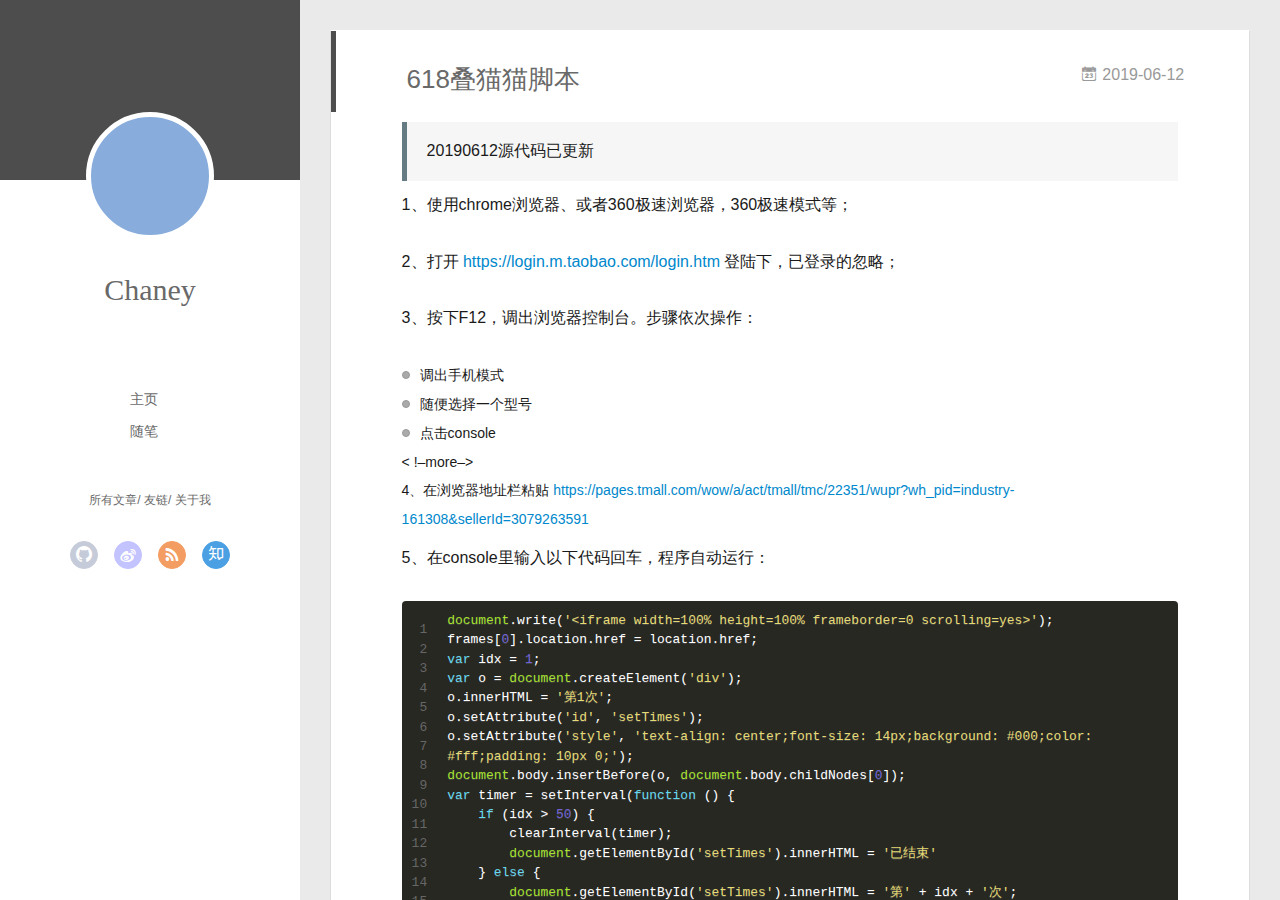
==== commit 7d5952ba: "Site updated: 2020-07-19 20:53:36" ====
--- a/index.html
+++ b/index.html
@@ -184,9 +184,8 @@
 <ul>
 <li>调出手机模式</li>
 <li>随便选择一个型号</li>
-<li>点击console</li>
+<li>点击console<br>&lt; !–more–&gt;<br>4、在浏览器地址栏粘贴 <a href="https://pages.tmall.com/wow/a/act/tmall/tmc/22351/wupr?wh_pid=industry-161308&amp;sellerId=3079263591" target="_blank" rel="noopener">https://pages.tmall.com/wow/a/act/tmall/tmc/22351/wupr?wh_pid=industry-161308&amp;sellerId=3079263591</a></li>
 </ul>
-<p>4、在浏览器地址栏粘贴 <a href="https://pages.tmall.com/wow/a/act/tmall/tmc/22351/wupr?wh_pid=industry-161308&amp;sellerId=3079263591" target="_blank" rel="noopener">https://pages.tmall.com/wow/a/act/tmall/tmc/22351/wupr?wh_pid=industry-161308&amp;sellerId=3079263591</a></p>
 <p>5、在console里输入以下代码回车，程序自动运行：</p>
 <figure class="highlight javascript"><table><tr><td class="gutter"><pre><span class="line">1</span><br><span class="line">2</span><br><span class="line">3</span><br><span class="line">4</span><br><span class="line">5</span><br><span class="line">6</span><br><span class="line">7</span><br><span class="line">8</span><br><span class="line">9</span><br><span class="line">10</span><br><span class="line">11</span><br><span class="line">12</span><br><span class="line">13</span><br><span class="line">14</span><br><span class="line">15</span><br><span class="line">16</span><br><span class="line">17</span><br><span class="line">18</span><br><span class="line">19</span><br><span class="line">20</span><br><span class="line">21</span><br><span class="line">22</span><br><span class="line">23</span><br><span class="line">24</span><br><span class="line">25</span><br><span class="line">26</span><br><span class="line">27</span><br><span class="line">28</span><br></pre></td><td class="code"><pre><span class="line"><span class="built_in">document</span>.write(<span class="string">'&lt;iframe width=100% height=100% frameborder=0 scrolling=yes&gt;'</span>);</span><br><span class="line">frames[<span class="number">0</span>].location.href = location.href;</span><br><span class="line"><span class="keyword">var</span> idx = <span class="number">1</span>;</span><br><span class="line"><span class="keyword">var</span> o = <span class="built_in">document</span>.createElement(<span class="string">'div'</span>);</span><br><span class="line">o.innerHTML = <span class="string">'第1次'</span>;</span><br><span class="line">o.setAttribute(<span class="string">'id'</span>, <span class="string">'setTimes'</span>);</span><br><span class="line">o.setAttribute(<span class="string">'style'</span>, <span class="string">'text-align: center;font-size: 14px;background: #000;color: #fff;padding: 10px 0;'</span>);</span><br><span class="line"><span class="built_in">document</span>.body.insertBefore(o, <span class="built_in">document</span>.body.childNodes[<span class="number">0</span>]);</span><br><span class="line"><span class="keyword">var</span> timer = setInterval(<span class="function"><span class="keyword">function</span> (<span class="params"></span>) </span>&#123;</span><br><span class="line">    <span class="keyword">if</span> (idx &gt; <span class="number">50</span>) &#123;</span><br><span class="line">        clearInterval(timer);</span><br><span class="line">        <span class="built_in">document</span>.getElementById(<span class="string">'setTimes'</span>).innerHTML = <span class="string">'已结束'</span></span><br><span class="line">    &#125; <span class="keyword">else</span> &#123;</span><br><span class="line">        <span class="built_in">document</span>.getElementById(<span class="string">'setTimes'</span>).innerHTML = <span class="string">'第'</span> + idx + <span class="string">'次'</span>;</span><br><span class="line">        t()</span><br><span class="line">    &#125;</span><br><span class="line">&#125;, <span class="number">13000</span>);</span><br><span class="line"></span><br><span class="line"><span class="function"><span class="keyword">function</span> <span class="title">t</span>(<span class="params"></span>) </span>&#123;</span><br><span class="line">    setTimeout(<span class="function"><span class="keyword">function</span> (<span class="params"></span>) </span>&#123;</span><br><span class="line">        frames[<span class="number">0</span>].document.getElementsByClassName(<span class="string">'svelte-qr71gg'</span>)[<span class="number">1</span>].click();</span><br><span class="line">        setTimeout(<span class="function"><span class="keyword">function</span> (<span class="params"></span>) </span>&#123;</span><br><span class="line">            frames[<span class="number">0</span>].location.reload()</span><br><span class="line">        &#125;, <span class="number">1000</span>)</span><br><span class="line">    &#125;, <span class="number">12000</span>);</span><br><span class="line">    idx++</span><br><span class="line">&#125;</span><br><span class="line">t();</span><br></pre></td></tr></table></figure>
 <p><img src="https://ae01.alicdn.com/kf/HTB11zCBbQWE3KVjSZSy760ocXXaD.png" alt="运行截图"></p>
@@ -253,7 +252,7 @@
     </div>
     <script>
 	var yiliaConfig = {
-		mathjax: false,
+		mathjax: true,
 		isHome: true,
 		isPost: false,
 		isArchive: false,
@@ -272,6 +271,27 @@
 },function(t,n,r){"use strict";var e=r(2);t.exports=function(){var t=e(this),n="";return t.global&&(n+="g"),t.ignoreCase&&(n+="i"),t.multiline&&(n+="m"),t.unicode&&(n+="u"),t.sticky&&(n+="y"),n}},function(t,n){t.exports=function(t,n,r){var e=void 0===r;switch(n.length){case 0:return e?t():t.call(r);case 1:return e?t(n[0]):t.call(r,n[0]);case 2:return e?t(n[0],n[1]):t.call(r,n[0],n[1]);case 3:return e?t(n[0],n[1],n[2]):t.call(r,n[0],n[1],n[2]);case 4:return e?t(n[0],n[1],n[2],n[3]):t.call(r,n[0],n[1],n[2],n[3])}return t.apply(r,n)}},function(t,n,r){var e=r(6),i=r(45),o=r(7)("match");t.exports=function(t){var n;return e(t)&&(void 0!==(n=t[o])?!!n:"RegExp"==i(t))}},function(t,n,r){var e=r(7)("iterator"),i=!1;try{var o=[7][e]();o.return=function(){i=!0},Array.from(o,function(){throw 2})}catch(t){}t.exports=function(t,n){if(!n&&!i)return!1;var r=!1;try{var o=[7],u=o[e]();u.next=function(){return{done:r=!0}},o[e]=function(){return u},t(o)}catch(t){}return r}},function(t,n,r){t.exports=r(69)||!r(4)(function(){var t=Math.random();__defineSetter__.call(null,t,function(){}),delete r(3)[t]})},function(t,n){n.f=Object.getOwnPropertySymbols},function(t,n,r){var e=r(3),i="__core-js_shared__",o=e[i]||(e[i]={});t.exports=function(t){return o[t]||(o[t]={})}},function(t,n,r){for(var e,i=r(3),o=r(27),u=r(76),c=u("typed_array"),f=u("view"),a=!(!i.ArrayBuffer||!i.DataView),s=a,l=0,h="Int8Array,Uint8Array,Uint8ClampedArray,Int16Array,Uint16Array,Int32Array,Uint32Array,Float32Array,Float64Array".split(",");l<9;)(e=i[h[l++]])?(o(e.prototype,c,!0),o(e.prototype,f,!0)):s=!1;t.exports={ABV:a,CONSTR:s,TYPED:c,VIEW:f}},function(t,n){"use strict";var r={versions:function(){var t=window.navigator.userAgent;return{trident:t.indexOf("Trident")>-1,presto:t.indexOf("Presto")>-1,webKit:t.indexOf("AppleWebKit")>-1,gecko:t.indexOf("Gecko")>-1&&-1==t.indexOf("KHTML"),mobile:!!t.match(/AppleWebKit.*Mobile.*/),ios:!!t.match(/\(i[^;]+;( U;)? CPU.+Mac OS X/),android:t.indexOf("Android")>-1||t.indexOf("Linux")>-1,iPhone:t.indexOf("iPhone")>-1||t.indexOf("Mac")>-1,iPad:t.indexOf("iPad")>-1,webApp:-1==t.indexOf("Safari"),weixin:-1==t.indexOf("MicroMessenger")}}()};t.exports=r},function(t,n,r){"use strict";var e=r(85),i=function(t){return t&&t.__esModule?t:{default:t}}(e),o=function(){function t(t,n,e){return n||e?String.fromCharCode(n||e):r[t]||t}function n(t){return e[t]}var r={"&quot;":'"',"&lt;":"<","&gt;":">","&amp;":"&","&nbsp;":" "},e={};for(var u in r)e[r[u]]=u;return r["&apos;"]="'",e["'"]="&#39;",{encode:function(t){return t?(""+t).replace(/['<> "&]/g,n).replace(/\r?\n/g,"<br/>").replace(/\s/g,"&nbsp;"):""},decode:function(n){return n?(""+n).replace(/<br\s*\/?>/gi,"\n").replace(/&quot;|&lt;|&gt;|&amp;|&nbsp;|&apos;|&#(\d+);|&#(\d+)/g,t).replace(/\u00a0/g," "):""},encodeBase16:function(t){if(!t)return t;t+="";for(var n=[],r=0,e=t.length;e>r;r++)n.push(t.charCodeAt(r).toString(16).toUpperCase());return n.join("")},encodeBase16forJSON:function(t){if(!t)return t;t=t.replace(/[\u4E00-\u9FBF]/gi,function(t){return escape(t).replace("%u","\\u")});for(var n=[],r=0,e=t.length;e>r;r++)n.push(t.charCodeAt(r).toString(16).toUpperCase());return n.join("")},decodeBase16:function(t){if(!t)return t;t+="";for(var n=[],r=0,e=t.length;e>r;r+=2)n.push(String.fromCharCode("0x"+t.slice(r,r+2)));return n.join("")},encodeObject:function(t){if(t instanceof Array)for(var n=0,r=t.length;r>n;n++)t[n]=o.encodeObject(t[n]);else if("object"==(void 0===t?"undefined":(0,i.default)(t)))for(var e in t)t[e]=o.encodeObject(t[e]);else if("string"==typeof t)return o.encode(t);return t},loadScript:function(t){var n=document.createElement("script");document.getElementsByTagName("body")[0].appendChild(n),n.setAttribute("src",t)},addLoadEvent:function(t){var n=window.onload;"function"!=typeof window.onload?window.onload=t:window.onload=function(){n(),t()}}}}();t.exports=o},function(t,n,r){"use strict";var e=r(17),i=r(75),o=r(16);t.exports=function(t){for(var n=e(this),r=o(n.length),u=arguments.length,c=i(u>1?arguments[1]:void 0,r),f=u>2?arguments[2]:void 0,a=void 0===f?r:i(f,r);a>c;)n[c++]=t;return n}},function(t,n,r){"use strict";var e=r(11),i=r(66);t.exports=function(t,n,r){n in t?e.f(t,n,i(0,r)):t[n]=r}},function(t,n,r){var e=r(6),i=r(3).document,o=e(i)&&e(i.createElement);t.exports=function(t){return o?i.createElement(t):{}}},function(t,n){t.exports="constructor,hasOwnProperty,isPrototypeOf,propertyIsEnumerable,toLocaleString,toString,valueOf".split(",")},function(t,n,r){var e=r(7)("match");t.exports=function(t){var n=/./;try{"/./"[t](n)}catch(r){try{return n[e]=!1,!"/./"[t](n)}catch(t){}}return!0}},function(t,n,r){t.exports=r(3).document&&document.documentElement},function(t,n,r){var e=r(6),i=r(144).set;t.exports=function(t,n,r){var o,u=n.constructor;return u!==r&&"function"==typeof u&&(o=u.prototype)!==r.prototype&&e(o)&&i&&i(t,o),t}},function(t,n,r){var e=r(80),i=r(7)("iterator"),o=Array.prototype;t.exports=function(t){return void 0!==t&&(e.Array===t||o[i]===t)}},function(t,n,r){var e=r(45);t.exports=Array.isArray||function(t){return"Array"==e(t)}},function(t,n,r){"use strict";var e=r(70),i=r(66),o=r(81),u={};r(27)(u,r(7)("iterator"),function(){return this}),t.exports=function(t,n,r){t.prototype=e(u,{next:i(1,r)}),o(t,n+" Iterator")}},function(t,n,r){"use strict";var e=r(69),i=r(1),o=r(28),u=r(27),c=r(24),f=r(80),a=r(139),s=r(81),l=r(32),h=r(7)("iterator"),v=!([].keys&&"next"in[].keys()),p="keys",d="values",y=function(){return this};t.exports=function(t,n,r,g,b,m,x){a(r,n,g);var w,S,_,O=function(t){if(!v&&t in F)return F[t];switch(t){case p:case d:return function(){return new r(this,t)}}return function(){return new r(this,t)}},E=n+" Iterator",P=b==d,j=!1,F=t.prototype,M=F[h]||F["@@iterator"]||b&&F[b],A=M||O(b),N=b?P?O("entries"):A:void 0,T="Array"==n?F.entries||M:M;if(T&&(_=l(T.call(new t)))!==Object.prototype&&(s(_,E,!0),e||c(_,h)||u(_,h,y)),P&&M&&M.name!==d&&(j=!0,A=function(){return M.call(this)}),e&&!x||!v&&!j&&F[h]||u(F,h,A),f[n]=A,f[E]=y,b)if(w={values:P?A:O(d),keys:m?A:O(p),entries:N},x)for(S in w)S in F||o(F,S,w[S]);else i(i.P+i.F*(v||j),n,w);return w}},function(t,n){var r=Math.expm1;t.exports=!r||r(10)>22025.465794806718||r(10)<22025.465794806718||-2e-17!=r(-2e-17)?function(t){return 0==(t=+t)?t:t>-1e-6&&t<1e-6?t+t*t/2:Math.exp(t)-1}:r},function(t,n){t.exports=Math.sign||function(t){return 0==(t=+t)||t!=t?t:t<0?-1:1}},function(t,n,r){var e=r(3),i=r(151).set,o=e.MutationObserver||e.WebKitMutationObserver,u=e.process,c=e.Promise,f="process"==r(45)(u);t.exports=function(){var t,n,r,a=function(){var e,i;for(f&&(e=u.domain)&&e.exit();t;){i=t.fn,t=t.next;try{i()}catch(e){throw t?r():n=void 0,e}}n=void 0,e&&e.enter()};if(f)r=function(){u.nextTick(a)};else if(o){var s=!0,l=document.createTextNode("");new o(a).observe(l,{characterData:!0}),r=function(){l.data=s=!s}}else if(c&&c.resolve){var h=c.resolve();r=function(){h.then(a)}}else r=function(){i.call(e,a)};return function(e){var i={fn:e,next:void 0};n&&(n.next=i),t||(t=i,r()),n=i}}},function(t,n,r){var e=r(6),i=r(2),o=function(t,n){if(i(t),!e(n)&&null!==n)throw TypeError(n+": can't set as prototype!")};t.exports={set:Object.setPrototypeOf||("__proto__"in{}?function(t,n,e){try{e=r(53)(Function.call,r(31).f(Object.prototype,"__proto__").set,2),e(t,[]),n=!(t instanceof Array)}catch(t){n=!0}return function(t,r){return o(t,r),n?t.__proto__=r:e(t,r),t}}({},!1):void 0),check:o}},function(t,n,r){var e=r(126)("keys"),i=r(76);t.exports=function(t){return e[t]||(e[t]=i(t))}},function(t,n,r){var e=r(2),i=r(26),o=r(7)("species");t.exports=function(t,n){var r,u=e(t).constructor;return void 0===u||void 0==(r=e(u)[o])?n:i(r)}},function(t,n,r){var e=r(67),i=r(46);t.exports=function(t){return function(n,r){var o,u,c=String(i(n)),f=e(r),a=c.length;return f<0||f>=a?t?"":void 0:(o=c.charCodeAt(f),o<55296||o>56319||f+1===a||(u=c.charCodeAt(f+1))<56320||u>57343?t?c.charAt(f):o:t?c.slice(f,f+2):u-56320+(o-55296<<10)+65536)}}},function(t,n,r){var e=r(122),i=r(46);t.exports=function(t,n,r){if(e(n))throw TypeError("String#"+r+" doesn't accept regex!");return String(i(t))}},function(t,n,r){"use strict";var e=r(67),i=r(46);t.exports=function(t){var n=String(i(this)),r="",o=e(t);if(o<0||o==1/0)throw RangeError("Count can't be negative");for(;o>0;(o>>>=1)&&(n+=n))1&o&&(r+=n);return r}},function(t,n){t.exports="\t\n\v\f\r   ᠎             　\u2028\u2029\ufeff"},function(t,n,r){var e,i,o,u=r(53),c=r(121),f=r(135),a=r(132),s=r(3),l=s.process,h=s.setImmediate,v=s.clearImmediate,p=s.MessageChannel,d=0,y={},g="onreadystatechange",b=function(){var t=+this;if(y.hasOwnProperty(t)){var n=y[t];delete y[t],n()}},m=function(t){b.call(t.data)};h&&v||(h=function(t){for(var n=[],r=1;arguments.length>r;)n.push(arguments[r++]);return y[++d]=function(){c("function"==typeof t?t:Function(t),n)},e(d),d},v=function(t){delete y[t]},"process"==r(45)(l)?e=function(t){l.nextTick(u(b,t,1))}:p?(i=new p,o=i.port2,i.port1.onmessage=m,e=u(o.postMessage,o,1)):s.addEventListener&&"function"==typeof postMessage&&!s.importScripts?(e=function(t){s.postMessage(t+"","*")},s.addEventListener("message",m,!1)):e=g in a("script")?function(t){f.appendChild(a("script"))[g]=function(){f.removeChild(this),b.call(t)}}:function(t){setTimeout(u(b,t,1),0)}),t.exports={set:h,clear:v}},function(t,n,r){"use strict";var e=r(3),i=r(10),o=r(69),u=r(127),c=r(27),f=r(73),a=r(4),s=r(68),l=r(67),h=r(16),v=r(71).f,p=r(11).f,d=r(130),y=r(81),g="ArrayBuffer",b="DataView",m="prototype",x="Wrong length!",w="Wrong index!",S=e[g],_=e[b],O=e.Math,E=e.RangeError,P=e.Infinity,j=S,F=O.abs,M=O.pow,A=O.floor,N=O.log,T=O.LN2,I="buffer",k="byteLength",L="byteOffset",R=i?"_b":I,C=i?"_l":k,D=i?"_o":L,U=function(t,n,r){var e,i,o,u=Array(r),c=8*r-n-1,f=(1<<c)-1,a=f>>1,s=23===n?M(2,-24)-M(2,-77):0,l=0,h=t<0||0===t&&1/t<0?1:0;for(t=F(t),t!=t||t===P?(i=t!=t?1:0,e=f):(e=A(N(t)/T),t*(o=M(2,-e))<1&&(e--,o*=2),t+=e+a>=1?s/o:s*M(2,1-a),t*o>=2&&(e++,o/=2),e+a>=f?(i=0,e=f):e+a>=1?(i=(t*o-1)*M(2,n),e+=a):(i=t*M(2,a-1)*M(2,n),e=0));n>=8;u[l++]=255&i,i/=256,n-=8);for(e=e<<n|i,c+=n;c>0;u[l++]=255&e,e/=256,c-=8);return u[--l]|=128*h,u},W=function(t,n,r){var e,i=8*r-n-1,o=(1<<i)-1,u=o>>1,c=i-7,f=r-1,a=t[f--],s=127&a;for(a>>=7;c>0;s=256*s+t[f],f--,c-=8);for(e=s&(1<<-c)-1,s>>=-c,c+=n;c>0;e=256*e+t[f],f--,c-=8);if(0===s)s=1-u;else{if(s===o)return e?NaN:a?-P:P;e+=M(2,n),s-=u}return(a?-1:1)*e*M(2,s-n)},G=function(t){return t[3]<<24|t[2]<<16|t[1]<<8|t[0]},B=function(t){return[255&t]},V=function(t){return[255&t,t>>8&255]},z=function(t){return[255&t,t>>8&255,t>>16&255,t>>24&255]},q=function(t){return U(t,52,8)},K=function(t){return U(t,23,4)},J=function(t,n,r){p(t[m],n,{get:function(){return this[r]}})},Y=function(t,n,r,e){var i=+r,o=l(i);if(i!=o||o<0||o+n>t[C])throw E(w);var u=t[R]._b,c=o+t[D],f=u.slice(c,c+n);return e?f:f.reverse()},H=function(t,n,r,e,i,o){var u=+r,c=l(u);if(u!=c||c<0||c+n>t[C])throw E(w);for(var f=t[R]._b,a=c+t[D],s=e(+i),h=0;h<n;h++)f[a+h]=s[o?h:n-h-1]},$=function(t,n){s(t,S,g);var r=+n,e=h(r);if(r!=e)throw E(x);return e};if(u.ABV){if(!a(function(){new S})||!a(function(){new S(.5)})){S=function(t){return new j($(this,t))};for(var X,Q=S[m]=j[m],Z=v(j),tt=0;Z.length>tt;)(X=Z[tt++])in S||c(S,X,j[X]);o||(Q.constructor=S)}var nt=new _(new S(2)),rt=_[m].setInt8;nt.setInt8(0,2147483648),nt.setInt8(1,2147483649),!nt.getInt8(0)&&nt.getInt8(1)||f(_[m],{setInt8:function(t,n){rt.call(this,t,n<<24>>24)},setUint8:function(t,n){rt.call(this,t,n<<24>>24)}},!0)}else S=function(t){var n=$(this,t);this._b=d.call(Array(n),0),this[C]=n},_=function(t,n,r){s(this,_,b),s(t,S,b);var e=t[C],i=l(n);if(i<0||i>e)throw E("Wrong offset!");if(r=void 0===r?e-i:h(r),i+r>e)throw E(x);this[R]=t,this[D]=i,this[C]=r},i&&(J(S,k,"_l"),J(_,I,"_b"),J(_,k,"_l"),J(_,L,"_o")),f(_[m],{getInt8:function(t){return Y(this,1,t)[0]<<24>>24},getUint8:function(t){return Y(this,1,t)[0]},getInt16:function(t){var n=Y(this,2,t,arguments[1]);return(n[1]<<8|n[0])<<16>>16},getUint16:function(t){var n=Y(this,2,t,arguments[1]);return n[1]<<8|n[0]},getInt32:function(t){return G(Y(this,4,t,arguments[1]))},getUint32:function(t){return G(Y(this,4,t,arguments[1]))>>>0},getFloat32:function(t){return W(Y(this,4,t,arguments[1]),23,4)},getFloat64:function(t){return W(Y(this,8,t,arguments[1]),52,8)},setInt8:function(t,n){H(this,1,t,B,n)},setUint8:function(t,n){H(this,1,t,B,n)},setInt16:function(t,n){H(this,2,t,V,n,arguments[2])},setUint16:function(t,n){H(this,2,t,V,n,arguments[2])},setInt32:function(t,n){H(this,4,t,z,n,arguments[2])},setUint32:function(t,n){H(this,4,t,z,n,arguments[2])},setFloat32:function(t,n){H(this,4,t,K,n,arguments[2])},setFloat64:function(t,n){H(this,8,t,q,n,arguments[2])}});y(S,g),y(_,b),c(_[m],u.VIEW,!0),n[g]=S,n[b]=_},function(t,n,r){var e=r(3),i=r(52),o=r(69),u=r(182),c=r(11).f;t.exports=function(t){var n=i.Symbol||(i.Symbol=o?{}:e.Symbol||{});"_"==t.charAt(0)||t in n||c(n,t,{value:u.f(t)})}},function(t,n,r){var e=r(114),i=r(7)("iterator"),o=r(80);t.exports=r(52).getIteratorMethod=function(t){if(void 0!=t)return t[i]||t["@@iterator"]||o[e(t)]}},function(t,n,r){"use strict";var e=r(78),i=r(170),o=r(80),u=r(30);t.exports=r(140)(Array,"Array",function(t,n){this._t=u(t),this._i=0,this._k=n},function(){var t=this._t,n=this._k,r=this._i++;return!t||r>=t.length?(this._t=void 0,i(1)):"keys"==n?i(0,r):"values"==n?i(0,t[r]):i(0,[r,t[r]])},"values"),o.Arguments=o.Array,e("keys"),e("values"),e("entries")},function(t,n){function r(t,n){t.classList?t.classList.add(n):t.className+=" "+n}t.exports=r},function(t,n){function r(t,n){if(t.classList)t.classList.remove(n);else{var r=new RegExp("(^|\\b)"+n.split(" ").join("|")+"(\\b|$)","gi");t.className=t.className.replace(r," ")}}t.exports=r},function(t,n){function r(){throw new Error("setTimeout has not been defined")}function e(){throw new Error("clearTimeout has not been defined")}function i(t){if(s===setTimeout)return setTimeout(t,0);if((s===r||!s)&&setTimeout)return s=setTimeout,setTimeout(t,0);try{return s(t,0)}catch(n){try{return s.call(null,t,0)}catch(n){return s.call(this,t,0)}}}function o(t){if(l===clearTimeout)return clearTimeout(t);if((l===e||!l)&&clearTimeout)return l=clearTimeout,clearTimeout(t);try{return l(t)}catch(n){try{return l.call(null,t)}catch(n){return l.call(this,t)}}}function u(){d&&v&&(d=!1,v.length?p=v.concat(p):y=-1,p.length&&c())}function c(){if(!d){var t=i(u);d=!0;for(var n=p.length;n;){for(v=p,p=[];++y<n;)v&&v[y].run();y=-1,n=p.length}v=null,d=!1,o(t)}}function f(t,n){this.fun=t,this.array=n}function a(){}var s,l,h=t.exports={};!function(){try{s="function"==typeof setTimeout?setTimeout:r}catch(t){s=r}try{l="function"==typeof clearTimeout?clearTimeout:e}catch(t){l=e}}();var v,p=[],d=!1,y=-1;h.nextTick=function(t){var n=new Array(arguments.length-1);if(arguments.length>1)for(var r=1;r<arguments.length;r++)n[r-1]=arguments[r];p.push(new f(t,n)),1!==p.length||d||i(c)},f.prototype.run=function(){this.fun.apply(null,this.array)},h.title="browser",h.browser=!0,h.env={},h.argv=[],h.version="",h.versions={},h.on=a,h.addListener=a,h.once=a,h.off=a,h.removeListener=a,h.removeAllListeners=a,h.emit=a,h.prependListener=a,h.prependOnceListener=a,h.listeners=function(t){return[]},h.binding=function(t){throw new Error("process.binding is not supported")},h.cwd=function(){return"/"},h.chdir=function(t){throw new Error("process.chdir is not supported")},h.umask=function(){return 0}},function(t,n,r){var e=r(45);t.exports=function(t,n){if("number"!=typeof t&&"Number"!=e(t))throw TypeError(n);return+t}},function(t,n,r){"use strict";var e=r(17),i=r(75),o=r(16);t.exports=[].copyWithin||function(t,n){var r=e(this),u=o(r.length),c=i(t,u),f=i(n,u),a=arguments.length>2?arguments[2]:void 0,s=Math.min((void 0===a?u:i(a,u))-f,u-c),l=1;for(f<c&&c<f+s&&(l=-1,f+=s-1,c+=s-1);s-- >0;)f in r?r[c]=r[f]:delete r[c],c+=l,f+=l;return r}},function(t,n,r){var e=r(79);t.exports=function(t,n){var r=[];return e(t,!1,r.push,r,n),r}},function(t,n,r){var e=r(26),i=r(17),o=r(115),u=r(16);t.exports=function(t,n,r,c,f){e(n);var a=i(t),s=o(a),l=u(a.length),h=f?l-1:0,v=f?-1:1;if(r<2)for(;;){if(h in s){c=s[h],h+=v;break}if(h+=v,f?h<0:l<=h)throw TypeError("Reduce of empty array with no initial value")}for(;f?h>=0:l>h;h+=v)h in s&&(c=n(c,s[h],h,a));return c}},function(t,n,r){"use strict";var e=r(26),i=r(6),o=r(121),u=[].slice,c={},f=function(t,n,r){if(!(n in c)){for(var e=[],i=0;i<n;i++)e[i]="a["+i+"]";c[n]=Function("F,a","return new F("+e.join(",")+")")}return c[n](t,r)};t.exports=Function.bind||function(t){var n=e(this),r=u.call(arguments,1),c=function(){var e=r.concat(u.call(arguments));return this instanceof c?f(n,e.length,e):o(n,e,t)};return i(n.prototype)&&(c.prototype=n.prototype),c}},function(t,n,r){"use strict";var e=r(11).f,i=r(70),o=r(73),u=r(53),c=r(68),f=r(46),a=r(79),s=r(140),l=r(170),h=r(74),v=r(10),p=r(65).fastKey,d=v?"_s":"size",y=function(t,n){var r,e=p(n);if("F"!==e)return t._i[e];for(r=t._f;r;r=r.n)if(r.k==n)return r};t.exports={getConstructor:function(t,n,r,s){var l=t(function(t,e){c(t,l,n,"_i"),t._i=i(null),t._f=void 0,t._l=void 0,t[d]=0,void 0!=e&&a(e,r,t[s],t)});return o(l.prototype,{clear:function(){for(var t=this,n=t._i,r=t._f;r;r=r.n)r.r=!0,r.p&&(r.p=r.p.n=void 0),delete n[r.i];t._f=t._l=void 0,t[d]=0},delete:function(t){var n=this,r=y(n,t);if(r){var e=r.n,i=r.p;delete n._i[r.i],r.r=!0,i&&(i.n=e),e&&(e.p=i),n._f==r&&(n._f=e),n._l==r&&(n._l=i),n[d]--}return!!r},forEach:function(t){c(this,l,"forEach");for(var n,r=u(t,arguments.length>1?arguments[1]:void 0,3);n=n?n.n:this._f;)for(r(n.v,n.k,this);n&&n.r;)n=n.p},has:function(t){return!!y(this,t)}}),v&&e(l.prototype,"size",{get:function(){return f(this[d])}}),l},def:function(t,n,r){var e,i,o=y(t,n);return o?o.v=r:(t._l=o={i:i=p(n,!0),k:n,v:r,p:e=t._l,n:void 0,r:!1},t._f||(t._f=o),e&&(e.n=o),t[d]++,"F"!==i&&(t._i[i]=o)),t},getEntry:y,setStrong:function(t,n,r){s(t,n,function(t,n){this._t=t,this._k=n,this._l=void 0},function(){for(var t=this,n=t._k,r=t._l;r&&r.r;)r=r.p;return t._t&&(t._l=r=r?r.n:t._t._f)?"keys"==n?l(0,r.k):"values"==n?l(0,r.v):l(0,[r.k,r.v]):(t._t=void 0,l(1))},r?"entries":"values",!r,!0),h(n)}}},function(t,n,r){var e=r(114),i=r(161);t.exports=function(t){return function(){if(e(this)!=t)throw TypeError(t+"#toJSON isn't generic");return i(this)}}},function(t,n,r){"use strict";var e=r(73),i=r(65).getWeak,o=r(2),u=r(6),c=r(68),f=r(79),a=r(48),s=r(24),l=a(5),h=a(6),v=0,p=function(t){return t._l||(t._l=new d)},d=function(){this.a=[]},y=function(t,n){return l(t.a,function(t){return t[0]===n})};d.prototype={get:function(t){var n=y(this,t);if(n)return n[1]},has:function(t){return!!y(this,t)},set:function(t,n){var r=y(this,t);r?r[1]=n:this.a.push([t,n])},delete:function(t){var n=h(this.a,function(n){return n[0]===t});return~n&&this.a.splice(n,1),!!~n}},t.exports={getConstructor:function(t,n,r,o){var a=t(function(t,e){c(t,a,n,"_i"),t._i=v++,t._l=void 0,void 0!=e&&f(e,r,t[o],t)});return e(a.prototype,{delete:function(t){if(!u(t))return!1;var n=i(t);return!0===n?p(this).delete(t):n&&s(n,this._i)&&delete n[this._i]},has:function(t){if(!u(t))return!1;var n=i(t);return!0===n?p(this).has(t):n&&s(n,this._i)}}),a},def:function(t,n,r){var e=i(o(n),!0);return!0===e?p(t).set(n,r):e[t._i]=r,t},ufstore:p}},function(t,n,r){t.exports=!r(10)&&!r(4)(function(){return 7!=Object.defineProperty(r(132)("div"),"a",{get:function(){return 7}}).a})},function(t,n,r){var e=r(6),i=Math.floor;t.exports=function(t){return!e(t)&&isFinite(t)&&i(t)===t}},function(t,n,r){var e=r(2);t.exports=function(t,n,r,i){try{return i?n(e(r)[0],r[1]):n(r)}catch(n){var o=t.return;throw void 0!==o&&e(o.call(t)),n}}},function(t,n){t.exports=function(t,n){return{value:n,done:!!t}}},function(t,n){t.exports=Math.log1p||function(t){return(t=+t)>-1e-8&&t<1e-8?t-t*t/2:Math.log(1+t)}},function(t,n,r){"use strict";var e=r(72),i=r(125),o=r(116),u=r(17),c=r(115),f=Object.assign;t.exports=!f||r(4)(function(){var t={},n={},r=Symbol(),e="abcdefghijklmnopqrst";return t[r]=7,e.split("").forEach(function(t){n[t]=t}),7!=f({},t)[r]||Object.keys(f({},n)).join("")!=e})?function(t,n){for(var r=u(t),f=arguments.length,a=1,s=i.f,l=o.f;f>a;)for(var h,v=c(arguments[a++]),p=s?e(v).concat(s(v)):e(v),d=p.length,y=0;d>y;)l.call(v,h=p[y++])&&(r[h]=v[h]);return r}:f},function(t,n,r){var e=r(11),i=r(2),o=r(72);t.exports=r(10)?Object.defineProperties:function(t,n){i(t);for(var r,u=o(n),c=u.length,f=0;c>f;)e.f(t,r=u[f++],n[r]);return t}},function(t,n,r){var e=r(30),i=r(71).f,o={}.toString,u="object"==typeof window&&window&&Object.getOwnPropertyNames?Object.getOwnPropertyNames(window):[],c=function(t){try{return i(t)}catch(t){return u.slice()}};t.exports.f=function(t){return u&&"[object Window]"==o.call(t)?c(t):i(e(t))}},function(t,n,r){var e=r(24),i=r(30),o=r(117)(!1),u=r(145)("IE_PROTO");t.exports=function(t,n){var r,c=i(t),f=0,a=[];for(r in c)r!=u&&e(c,r)&&a.push(r);for(;n.length>f;)e(c,r=n[f++])&&(~o(a,r)||a.push(r));return a}},function(t,n,r){var e=r(72),i=r(30),o=r(116).f;t.exports=function(t){return function(n){for(var r,u=i(n),c=e(u),f=c.length,a=0,s=[];f>a;)o.call(u,r=c[a++])&&s.push(t?[r,u[r]]:u[r]);return s}}},function(t,n,r){var e=r(71),i=r(125),o=r(2),u=r(3).Reflect;t.exports=u&&u.ownKeys||function(t){var n=e.f(o(t)),r=i.f;return r?n.concat(r(t)):n}},function(t,n,r){var e=r(3).parseFloat,i=r(82).trim;t.exports=1/e(r(150)+"-0")!=-1/0?function(t){var n=i(String(t),3),r=e(n);return 0===r&&"-"==n.charAt(0)?-0:r}:e},function(t,n,r){var e=r(3).parseInt,i=r(82).trim,o=r(150),u=/^[\-+]?0[xX]/;t.exports=8!==e(o+"08")||22!==e(o+"0x16")?function(t,n){var r=i(String(t),3);return e(r,n>>>0||(u.test(r)?16:10))}:e},function(t,n){t.exports=Object.is||function(t,n){return t===n?0!==t||1/t==1/n:t!=t&&n!=n}},function(t,n,r){var e=r(16),i=r(149),o=r(46);t.exports=function(t,n,r,u){var c=String(o(t)),f=c.length,a=void 0===r?" ":String(r),s=e(n);if(s<=f||""==a)return c;var l=s-f,h=i.call(a,Math.ceil(l/a.length));return h.length>l&&(h=h.slice(0,l)),u?h+c:c+h}},function(t,n,r){n.f=r(7)},function(t,n,r){"use strict";var e=r(164);t.exports=r(118)("Map",function(t){return function(){return t(this,arguments.length>0?arguments[0]:void 0)}},{get:function(t){var n=e.getEntry(this,t);return n&&n.v},set:function(t,n){return e.def(this,0===t?0:t,n)}},e,!0)},function(t,n,r){r(10)&&"g"!=/./g.flags&&r(11).f(RegExp.prototype,"flags",{configurable:!0,get:r(120)})},function(t,n,r){"use strict";var e=r(164);t.exports=r(118)("Set",function(t){return function(){return t(this,arguments.length>0?arguments[0]:void 0)}},{add:function(t){return e.def(this,t=0===t?0:t,t)}},e)},function(t,n,r){"use strict";var e,i=r(48)(0),o=r(28),u=r(65),c=r(172),f=r(166),a=r(6),s=u.getWeak,l=Object.isExtensible,h=f.ufstore,v={},p=function(t){return function(){return t(this,arguments.length>0?arguments[0]:void 0)}},d={get:function(t){if(a(t)){var n=s(t);return!0===n?h(this).get(t):n?n[this._i]:void 0}},set:function(t,n){return f.def(this,t,n)}},y=t.exports=r(118)("WeakMap",p,d,f,!0,!0);7!=(new y).set((Object.freeze||Object)(v),7).get(v)&&(e=f.getConstructor(p),c(e.prototype,d),u.NEED=!0,i(["delete","has","get","set"],function(t){var n=y.prototype,r=n[t];o(n,t,function(n,i){if(a(n)&&!l(n)){this._f||(this._f=new e);var o=this._f[t](n,i);return"set"==t?this:o}return r.call(this,n,i)})}))},,,,function(t,n){"use strict";function r(){var t=document.querySelector("#page-nav");if(t&&!document.querySelector("#page-nav .extend.prev")&&(t.innerHTML='<a class="extend prev disabled" rel="prev">&laquo; Prev</a>'+t.innerHTML),t&&!document.querySelector("#page-nav .extend.next")&&(t.innerHTML=t.innerHTML+'<a class="extend next disabled" rel="next">Next &raquo;</a>'),yiliaConfig&&yiliaConfig.open_in_new){document.querySelectorAll(".article-entry a:not(.article-more-a)").forEach(function(t){var n=t.getAttribute("target");n&&""!==n||t.setAttribute("target","_blank")})}if(yiliaConfig&&yiliaConfig.toc_hide_index){document.querySelectorAll(".toc-number").forEach(function(t){t.style.display="none"})}var n=document.querySelector("#js-aboutme");n&&0!==n.length&&(n.innerHTML=n.innerText)}t.exports={init:r}},function(t,n,r){"use strict";function e(t){return t&&t.__esModule?t:{default:t}}function i(t,n){var r=/\/|index.html/g;return t.replace(r,"")===n.replace(r,"")}function o(){for(var t=document.querySelectorAll(".js-header-menu li a"),n=window.location.pathname,r=0,e=t.length;r<e;r++){var o=t[r];i(n,o.getAttribute("href"))&&(0,h.default)(o,"active")}}function u(t){for(var n=t.offsetLeft,r=t.offsetParent;null!==r;)n+=r.offsetLeft,r=r.offsetParent;return n}function c(t){for(var n=t.offsetTop,r=t.offsetParent;null!==r;)n+=r.offsetTop,r=r.offsetParent;return n}function f(t,n,r,e,i){var o=u(t),f=c(t)-n;if(f-r<=i){var a=t.$newDom;a||(a=t.cloneNode(!0),(0,d.default)(t,a),t.$newDom=a,a.style.position="fixed",a.style.top=(r||f)+"px",a.style.left=o+"px",a.style.zIndex=e||2,a.style.width="100%",a.style.color="#fff"),a.style.visibility="visible",t.style.visibility="hidden"}else{t.style.visibility="visible";var s=t.$newDom;s&&(s.style.visibility="hidden")}}function a(){var t=document.querySelector(".js-overlay"),n=document.querySelector(".js-header-menu");f(t,document.body.scrollTop,-63,2,0),f(n,document.body.scrollTop,1,3,0)}function s(){document.querySelector("#container").addEventListener("scroll",function(t){a()}),window.addEventListener("scroll",function(t){a()}),a()}var l=r(156),h=e(l),v=r(157),p=(e(v),r(382)),d=e(p),y=r(128),g=e(y),b=r(190),m=e(b),x=r(129);(function(){g.default.versions.mobile&&window.screen.width<800&&(o(),s())})(),(0,x.addLoadEvent)(function(){m.default.init()}),t.exports={}},,,,function(t,n,r){(function(t){"use strict";function n(t,n,r){t[n]||Object[e](t,n,{writable:!0,configurable:!0,value:r})}if(r(381),r(391),r(198),t._babelPolyfill)throw new Error("only one instance of babel-polyfill is allowed");t._babelPolyfill=!0;var e="defineProperty";n(String.prototype,"padLeft","".padStart),n(String.prototype,"padRight","".padEnd),"pop,reverse,shift,keys,values,entries,indexOf,every,some,forEach,map,filter,find,findIndex,includes,join,slice,concat,push,splice,unshift,sort,lastIndexOf,reduce,reduceRight,copyWithin,fill".split(",").forEach(function(t){[][t]&&n(Array,t,Function.call.bind([][t]))})}).call(n,function(){return this}())},,,function(t,n,r){r(210),t.exports=r(52).RegExp.escape},,,,function(t,n,r){var e=r(6),i=r(138),o=r(7)("species");t.exports=function(t){var n;return i(t)&&(n=t.constructor,"function"!=typeof n||n!==Array&&!i(n.prototype)||(n=void 0),e(n)&&null===(n=n[o])&&(n=void 0)),void 0===n?Array:n}},function(t,n,r){var e=r(202);t.exports=function(t,n){return new(e(t))(n)}},function(t,n,r){"use strict";var e=r(2),i=r(50),o="number";t.exports=function(t){if("string"!==t&&t!==o&&"default"!==t)throw TypeError("Incorrect hint");return i(e(this),t!=o)}},function(t,n,r){var e=r(72),i=r(125),o=r(116);t.exports=function(t){var n=e(t),r=i.f;if(r)for(var u,c=r(t),f=o.f,a=0;c.length>a;)f.call(t,u=c[a++])&&n.push(u);return n}},function(t,n,r){var e=r(72),i=r(30);t.exports=function(t,n){for(var r,o=i(t),u=e(o),c=u.length,f=0;c>f;)if(o[r=u[f++]]===n)return r}},function(t,n,r){"use strict";var e=r(208),i=r(121),o=r(26);t.exports=function(){for(var t=o(this),n=arguments.length,r=Array(n),u=0,c=e._,f=!1;n>u;)(r[u]=arguments[u++])===c&&(f=!0);return function(){var e,o=this,u=arguments.length,a=0,s=0;if(!f&&!u)return i(t,r,o);if(e=r.slice(),f)for(;n>a;a++)e[a]===c&&(e[a]=arguments[s++]);for(;u>s;)e.push(arguments[s++]);return i(t,e,o)}}},function(t,n,r){t.exports=r(3)},function(t,n){t.exports=function(t,n){var r=n===Object(n)?function(t){return n[t]}:n;return function(n){return String(n).replace(t,r)}}},function(t,n,r){var e=r(1),i=r(209)(/[\\^$*+?.()|[\]{}]/g,"\\$&");e(e.S,"RegExp",{escape:function(t){return i(t)}})},function(t,n,r){var e=r(1);e(e.P,"Array",{copyWithin:r(160)}),r(78)("copyWithin")},function(t,n,r){"use strict";var e=r(1),i=r(48)(4);e(e.P+e.F*!r(47)([].every,!0),"Array",{every:function(t){return i(this,t,arguments[1])}})},function(t,n,r){var e=r(1);e(e.P,"Array",{fill:r(130)}),r(78)("fill")},function(t,n,r){"use strict";var e=r(1),i=r(48)(2);e(e.P+e.F*!r(47)([].filter,!0),"Array",{filter:function(t){return i(this,t,arguments[1])}})},function(t,n,r){"use strict";var e=r(1),i=r(48)(6),o="findIndex",u=!0;o in[]&&Array(1)[o](function(){u=!1}),e(e.P+e.F*u,"Array",{findIndex:function(t){return i(this,t,arguments.length>1?arguments[1]:void 0)}}),r(78)(o)},function(t,n,r){"use strict";var e=r(1),i=r(48)(5),o="find",u=!0;o in[]&&Array(1)[o](function(){u=!1}),e(e.P+e.F*u,"Array",{find:function(t){return i(this,t,arguments.length>1?arguments[1]:void 0)}}),r(78)(o)},function(t,n,r){"use strict";var e=r(1),i=r(48)(0),o=r(47)([].forEach,!0);e(e.P+e.F*!o,"Array",{forEach:function(t){return i(this,t,arguments[1])}})},function(t,n,r){"use strict";var e=r(53),i=r(1),o=r(17),u=r(169),c=r(137),f=r(16),a=r(131),s=r(154);i(i.S+i.F*!r(123)(function(t){Array.from(t)}),"Array",{from:function(t){var n,r,i,l,h=o(t),v="function"==typeof this?this:Array,p=arguments.length,d=p>1?arguments[1]:void 0,y=void 0!==d,g=0,b=s(h);if(y&&(d=e(d,p>2?arguments[2]:void 0,2)),void 0==b||v==Array&&c(b))for(n=f(h.length),r=new v(n);n>g;g++)a(r,g,y?d(h[g],g):h[g]);else for(l=b.call(h),r=new v;!(i=l.next()).done;g++)a(r,g,y?u(l,d,[i.value,g],!0):i.value);return r.length=g,r}})},function(t,n,r){"use strict";var e=r(1),i=r(117)(!1),o=[].indexOf,u=!!o&&1/[1].indexOf(1,-0)<0;e(e.P+e.F*(u||!r(47)(o)),"Array",{indexOf:function(t){return u?o.apply(this,arguments)||0:i(this,t,arguments[1])}})},function(t,n,r){var e=r(1);e(e.S,"Array",{isArray:r(138)})},function(t,n,r){"use strict";var e=r(1),i=r(30),o=[].join;e(e.P+e.F*(r(115)!=Object||!r(47)(o)),"Array",{join:function(t){return o.call(i(this),void 0===t?",":t)}})},function(t,n,r){"use strict";var e=r(1),i=r(30),o=r(67),u=r(16),c=[].lastIndexOf,f=!!c&&1/[1].lastIndexOf(1,-0)<0;e(e.P+e.F*(f||!r(47)(c)),"Array",{lastIndexOf:function(t){if(f)return c.apply(this,arguments)||0;var n=i(this),r=u(n.length),e=r-1;for(arguments.length>1&&(e=Math.min(e,o(arguments[1]))),e<0&&(e=r+e);e>=0;e--)if(e in n&&n[e]===t)return e||0;return-1}})},function(t,n,r){"use strict";var e=r(1),i=r(48)(1);e(e.P+e.F*!r(47)([].map,!0),"Array",{map:function(t){return i(this,t,arguments[1])}})},function(t,n,r){"use strict";var e=r(1),i=r(131);e(e.S+e.F*r(4)(function(){function t(){}return!(Array.of.call(t)instanceof t)}),"Array",{of:function(){for(var t=0,n=arguments.length,r=new("function"==typeof this?this:Array)(n);n>t;)i(r,t,arguments[t++]);return r.length=n,r}})},function(t,n,r){"use strict";var e=r(1),i=r(162);e(e.P+e.F*!r(47)([].reduceRight,!0),"Array",{reduceRight:function(t){return i(this,t,arguments.length,arguments[1],!0)}})},function(t,n,r){"use strict";var e=r(1),i=r(162);e(e.P+e.F*!r(47)([].reduce,!0),"Array",{reduce:function(t){return i(this,t,arguments.length,arguments[1],!1)}})},function(t,n,r){"use strict";var e=r(1),i=r(135),o=r(45),u=r(75),c=r(16),f=[].slice;e(e.P+e.F*r(4)(function(){i&&f.call(i)}),"Array",{slice:function(t,n){var r=c(this.length),e=o(this);if(n=void 0===n?r:n,"Array"==e)return f.call(this,t,n);for(var i=u(t,r),a=u(n,r),s=c(a-i),l=Array(s),h=0;h<s;h++)l[h]="String"==e?this.charAt(i+h):this[i+h];return l}})},function(t,n,r){"use strict";var e=r(1),i=r(48)(3);e(e.P+e.F*!r(47)([].some,!0),"Array",{some:function(t){return i(this,t,arguments[1])}})},function(t,n,r){"use strict";var e=r(1),i=r(26),o=r(17),u=r(4),c=[].sort,f=[1,2,3];e(e.P+e.F*(u(function(){f.sort(void 0)})||!u(function(){f.sort(null)})||!r(47)(c)),"Array",{sort:function(t){return void 0===t?c.call(o(this)):c.call(o(this),i(t))}})},function(t,n,r){r(74)("Array")},function(t,n,r){var e=r(1);e(e.S,"Date",{now:function(){return(new Date).getTime()}})},function(t,n,r){"use strict";var e=r(1),i=r(4),o=Date.prototype.getTime,u=function(t){return t>9?t:"0"+t};e(e.P+e.F*(i(function(){return"0385-07-25T07:06:39.999Z"!=new Date(-5e13-1).toISOString()})||!i(function(){new Date(NaN).toISOString()})),"Date",{toISOString:function(){
 if(!isFinite(o.call(this)))throw RangeError("Invalid time value");var t=this,n=t.getUTCFullYear(),r=t.getUTCMilliseconds(),e=n<0?"-":n>9999?"+":"";return e+("00000"+Math.abs(n)).slice(e?-6:-4)+"-"+u(t.getUTCMonth()+1)+"-"+u(t.getUTCDate())+"T"+u(t.getUTCHours())+":"+u(t.getUTCMinutes())+":"+u(t.getUTCSeconds())+"."+(r>99?r:"0"+u(r))+"Z"}})},function(t,n,r){"use strict";var e=r(1),i=r(17),o=r(50);e(e.P+e.F*r(4)(function(){return null!==new Date(NaN).toJSON()||1!==Date.prototype.toJSON.call({toISOString:function(){return 1}})}),"Date",{toJSON:function(t){var n=i(this),r=o(n);return"number"!=typeof r||isFinite(r)?n.toISOString():null}})},function(t,n,r){var e=r(7)("toPrimitive"),i=Date.prototype;e in i||r(27)(i,e,r(204))},function(t,n,r){var e=Date.prototype,i="Invalid Date",o="toString",u=e[o],c=e.getTime;new Date(NaN)+""!=i&&r(28)(e,o,function(){var t=c.call(this);return t===t?u.call(this):i})},function(t,n,r){var e=r(1);e(e.P,"Function",{bind:r(163)})},function(t,n,r){"use strict";var e=r(6),i=r(32),o=r(7)("hasInstance"),u=Function.prototype;o in u||r(11).f(u,o,{value:function(t){if("function"!=typeof this||!e(t))return!1;if(!e(this.prototype))return t instanceof this;for(;t=i(t);)if(this.prototype===t)return!0;return!1}})},function(t,n,r){var e=r(11).f,i=r(66),o=r(24),u=Function.prototype,c="name",f=Object.isExtensible||function(){return!0};c in u||r(10)&&e(u,c,{configurable:!0,get:function(){try{var t=this,n=(""+t).match(/^\s*function ([^ (]*)/)[1];return o(t,c)||!f(t)||e(t,c,i(5,n)),n}catch(t){return""}}})},function(t,n,r){var e=r(1),i=r(171),o=Math.sqrt,u=Math.acosh;e(e.S+e.F*!(u&&710==Math.floor(u(Number.MAX_VALUE))&&u(1/0)==1/0),"Math",{acosh:function(t){return(t=+t)<1?NaN:t>94906265.62425156?Math.log(t)+Math.LN2:i(t-1+o(t-1)*o(t+1))}})},function(t,n,r){function e(t){return isFinite(t=+t)&&0!=t?t<0?-e(-t):Math.log(t+Math.sqrt(t*t+1)):t}var i=r(1),o=Math.asinh;i(i.S+i.F*!(o&&1/o(0)>0),"Math",{asinh:e})},function(t,n,r){var e=r(1),i=Math.atanh;e(e.S+e.F*!(i&&1/i(-0)<0),"Math",{atanh:function(t){return 0==(t=+t)?t:Math.log((1+t)/(1-t))/2}})},function(t,n,r){var e=r(1),i=r(142);e(e.S,"Math",{cbrt:function(t){return i(t=+t)*Math.pow(Math.abs(t),1/3)}})},function(t,n,r){var e=r(1);e(e.S,"Math",{clz32:function(t){return(t>>>=0)?31-Math.floor(Math.log(t+.5)*Math.LOG2E):32}})},function(t,n,r){var e=r(1),i=Math.exp;e(e.S,"Math",{cosh:function(t){return(i(t=+t)+i(-t))/2}})},function(t,n,r){var e=r(1),i=r(141);e(e.S+e.F*(i!=Math.expm1),"Math",{expm1:i})},function(t,n,r){var e=r(1),i=r(142),o=Math.pow,u=o(2,-52),c=o(2,-23),f=o(2,127)*(2-c),a=o(2,-126),s=function(t){return t+1/u-1/u};e(e.S,"Math",{fround:function(t){var n,r,e=Math.abs(t),o=i(t);return e<a?o*s(e/a/c)*a*c:(n=(1+c/u)*e,r=n-(n-e),r>f||r!=r?o*(1/0):o*r)}})},function(t,n,r){var e=r(1),i=Math.abs;e(e.S,"Math",{hypot:function(t,n){for(var r,e,o=0,u=0,c=arguments.length,f=0;u<c;)r=i(arguments[u++]),f<r?(e=f/r,o=o*e*e+1,f=r):r>0?(e=r/f,o+=e*e):o+=r;return f===1/0?1/0:f*Math.sqrt(o)}})},function(t,n,r){var e=r(1),i=Math.imul;e(e.S+e.F*r(4)(function(){return-5!=i(4294967295,5)||2!=i.length}),"Math",{imul:function(t,n){var r=65535,e=+t,i=+n,o=r&e,u=r&i;return 0|o*u+((r&e>>>16)*u+o*(r&i>>>16)<<16>>>0)}})},function(t,n,r){var e=r(1);e(e.S,"Math",{log10:function(t){return Math.log(t)/Math.LN10}})},function(t,n,r){var e=r(1);e(e.S,"Math",{log1p:r(171)})},function(t,n,r){var e=r(1);e(e.S,"Math",{log2:function(t){return Math.log(t)/Math.LN2}})},function(t,n,r){var e=r(1);e(e.S,"Math",{sign:r(142)})},function(t,n,r){var e=r(1),i=r(141),o=Math.exp;e(e.S+e.F*r(4)(function(){return-2e-17!=!Math.sinh(-2e-17)}),"Math",{sinh:function(t){return Math.abs(t=+t)<1?(i(t)-i(-t))/2:(o(t-1)-o(-t-1))*(Math.E/2)}})},function(t,n,r){var e=r(1),i=r(141),o=Math.exp;e(e.S,"Math",{tanh:function(t){var n=i(t=+t),r=i(-t);return n==1/0?1:r==1/0?-1:(n-r)/(o(t)+o(-t))}})},function(t,n,r){var e=r(1);e(e.S,"Math",{trunc:function(t){return(t>0?Math.floor:Math.ceil)(t)}})},function(t,n,r){"use strict";var e=r(3),i=r(24),o=r(45),u=r(136),c=r(50),f=r(4),a=r(71).f,s=r(31).f,l=r(11).f,h=r(82).trim,v="Number",p=e[v],d=p,y=p.prototype,g=o(r(70)(y))==v,b="trim"in String.prototype,m=function(t){var n=c(t,!1);if("string"==typeof n&&n.length>2){n=b?n.trim():h(n,3);var r,e,i,o=n.charCodeAt(0);if(43===o||45===o){if(88===(r=n.charCodeAt(2))||120===r)return NaN}else if(48===o){switch(n.charCodeAt(1)){case 66:case 98:e=2,i=49;break;case 79:case 111:e=8,i=55;break;default:return+n}for(var u,f=n.slice(2),a=0,s=f.length;a<s;a++)if((u=f.charCodeAt(a))<48||u>i)return NaN;return parseInt(f,e)}}return+n};if(!p(" 0o1")||!p("0b1")||p("+0x1")){p=function(t){var n=arguments.length<1?0:t,r=this;return r instanceof p&&(g?f(function(){y.valueOf.call(r)}):o(r)!=v)?u(new d(m(n)),r,p):m(n)};for(var x,w=r(10)?a(d):"MAX_VALUE,MIN_VALUE,NaN,NEGATIVE_INFINITY,POSITIVE_INFINITY,EPSILON,isFinite,isInteger,isNaN,isSafeInteger,MAX_SAFE_INTEGER,MIN_SAFE_INTEGER,parseFloat,parseInt,isInteger".split(","),S=0;w.length>S;S++)i(d,x=w[S])&&!i(p,x)&&l(p,x,s(d,x));p.prototype=y,y.constructor=p,r(28)(e,v,p)}},function(t,n,r){var e=r(1);e(e.S,"Number",{EPSILON:Math.pow(2,-52)})},function(t,n,r){var e=r(1),i=r(3).isFinite;e(e.S,"Number",{isFinite:function(t){return"number"==typeof t&&i(t)}})},function(t,n,r){var e=r(1);e(e.S,"Number",{isInteger:r(168)})},function(t,n,r){var e=r(1);e(e.S,"Number",{isNaN:function(t){return t!=t}})},function(t,n,r){var e=r(1),i=r(168),o=Math.abs;e(e.S,"Number",{isSafeInteger:function(t){return i(t)&&o(t)<=9007199254740991}})},function(t,n,r){var e=r(1);e(e.S,"Number",{MAX_SAFE_INTEGER:9007199254740991})},function(t,n,r){var e=r(1);e(e.S,"Number",{MIN_SAFE_INTEGER:-9007199254740991})},function(t,n,r){var e=r(1),i=r(178);e(e.S+e.F*(Number.parseFloat!=i),"Number",{parseFloat:i})},function(t,n,r){var e=r(1),i=r(179);e(e.S+e.F*(Number.parseInt!=i),"Number",{parseInt:i})},function(t,n,r){"use strict";var e=r(1),i=r(67),o=r(159),u=r(149),c=1..toFixed,f=Math.floor,a=[0,0,0,0,0,0],s="Number.toFixed: incorrect invocation!",l="0",h=function(t,n){for(var r=-1,e=n;++r<6;)e+=t*a[r],a[r]=e%1e7,e=f(e/1e7)},v=function(t){for(var n=6,r=0;--n>=0;)r+=a[n],a[n]=f(r/t),r=r%t*1e7},p=function(){for(var t=6,n="";--t>=0;)if(""!==n||0===t||0!==a[t]){var r=String(a[t]);n=""===n?r:n+u.call(l,7-r.length)+r}return n},d=function(t,n,r){return 0===n?r:n%2==1?d(t,n-1,r*t):d(t*t,n/2,r)},y=function(t){for(var n=0,r=t;r>=4096;)n+=12,r/=4096;for(;r>=2;)n+=1,r/=2;return n};e(e.P+e.F*(!!c&&("0.000"!==8e-5.toFixed(3)||"1"!==.9.toFixed(0)||"1.25"!==1.255.toFixed(2)||"1000000000000000128"!==(0xde0b6b3a7640080).toFixed(0))||!r(4)(function(){c.call({})})),"Number",{toFixed:function(t){var n,r,e,c,f=o(this,s),a=i(t),g="",b=l;if(a<0||a>20)throw RangeError(s);if(f!=f)return"NaN";if(f<=-1e21||f>=1e21)return String(f);if(f<0&&(g="-",f=-f),f>1e-21)if(n=y(f*d(2,69,1))-69,r=n<0?f*d(2,-n,1):f/d(2,n,1),r*=4503599627370496,(n=52-n)>0){for(h(0,r),e=a;e>=7;)h(1e7,0),e-=7;for(h(d(10,e,1),0),e=n-1;e>=23;)v(1<<23),e-=23;v(1<<e),h(1,1),v(2),b=p()}else h(0,r),h(1<<-n,0),b=p()+u.call(l,a);return a>0?(c=b.length,b=g+(c<=a?"0."+u.call(l,a-c)+b:b.slice(0,c-a)+"."+b.slice(c-a))):b=g+b,b}})},function(t,n,r){"use strict";var e=r(1),i=r(4),o=r(159),u=1..toPrecision;e(e.P+e.F*(i(function(){return"1"!==u.call(1,void 0)})||!i(function(){u.call({})})),"Number",{toPrecision:function(t){var n=o(this,"Number#toPrecision: incorrect invocation!");return void 0===t?u.call(n):u.call(n,t)}})},function(t,n,r){var e=r(1);e(e.S+e.F,"Object",{assign:r(172)})},function(t,n,r){var e=r(1);e(e.S,"Object",{create:r(70)})},function(t,n,r){var e=r(1);e(e.S+e.F*!r(10),"Object",{defineProperties:r(173)})},function(t,n,r){var e=r(1);e(e.S+e.F*!r(10),"Object",{defineProperty:r(11).f})},function(t,n,r){var e=r(6),i=r(65).onFreeze;r(49)("freeze",function(t){return function(n){return t&&e(n)?t(i(n)):n}})},function(t,n,r){var e=r(30),i=r(31).f;r(49)("getOwnPropertyDescriptor",function(){return function(t,n){return i(e(t),n)}})},function(t,n,r){r(49)("getOwnPropertyNames",function(){return r(174).f})},function(t,n,r){var e=r(17),i=r(32);r(49)("getPrototypeOf",function(){return function(t){return i(e(t))}})},function(t,n,r){var e=r(6);r(49)("isExtensible",function(t){return function(n){return!!e(n)&&(!t||t(n))}})},function(t,n,r){var e=r(6);r(49)("isFrozen",function(t){return function(n){return!e(n)||!!t&&t(n)}})},function(t,n,r){var e=r(6);r(49)("isSealed",function(t){return function(n){return!e(n)||!!t&&t(n)}})},function(t,n,r){var e=r(1);e(e.S,"Object",{is:r(180)})},function(t,n,r){var e=r(17),i=r(72);r(49)("keys",function(){return function(t){return i(e(t))}})},function(t,n,r){var e=r(6),i=r(65).onFreeze;r(49)("preventExtensions",function(t){return function(n){return t&&e(n)?t(i(n)):n}})},function(t,n,r){var e=r(6),i=r(65).onFreeze;r(49)("seal",function(t){return function(n){return t&&e(n)?t(i(n)):n}})},function(t,n,r){var e=r(1);e(e.S,"Object",{setPrototypeOf:r(144).set})},function(t,n,r){"use strict";var e=r(114),i={};i[r(7)("toStringTag")]="z",i+""!="[object z]"&&r(28)(Object.prototype,"toString",function(){return"[object "+e(this)+"]"},!0)},function(t,n,r){var e=r(1),i=r(178);e(e.G+e.F*(parseFloat!=i),{parseFloat:i})},function(t,n,r){var e=r(1),i=r(179);e(e.G+e.F*(parseInt!=i),{parseInt:i})},function(t,n,r){"use strict";var e,i,o,u=r(69),c=r(3),f=r(53),a=r(114),s=r(1),l=r(6),h=r(26),v=r(68),p=r(79),d=r(146),y=r(151).set,g=r(143)(),b="Promise",m=c.TypeError,x=c.process,w=c[b],x=c.process,S="process"==a(x),_=function(){},O=!!function(){try{var t=w.resolve(1),n=(t.constructor={})[r(7)("species")]=function(t){t(_,_)};return(S||"function"==typeof PromiseRejectionEvent)&&t.then(_)instanceof n}catch(t){}}(),E=function(t,n){return t===n||t===w&&n===o},P=function(t){var n;return!(!l(t)||"function"!=typeof(n=t.then))&&n},j=function(t){return E(w,t)?new F(t):new i(t)},F=i=function(t){var n,r;this.promise=new t(function(t,e){if(void 0!==n||void 0!==r)throw m("Bad Promise constructor");n=t,r=e}),this.resolve=h(n),this.reject=h(r)},M=function(t){try{t()}catch(t){return{error:t}}},A=function(t,n){if(!t._n){t._n=!0;var r=t._c;g(function(){for(var e=t._v,i=1==t._s,o=0;r.length>o;)!function(n){var r,o,u=i?n.ok:n.fail,c=n.resolve,f=n.reject,a=n.domain;try{u?(i||(2==t._h&&I(t),t._h=1),!0===u?r=e:(a&&a.enter(),r=u(e),a&&a.exit()),r===n.promise?f(m("Promise-chain cycle")):(o=P(r))?o.call(r,c,f):c(r)):f(e)}catch(t){f(t)}}(r[o++]);t._c=[],t._n=!1,n&&!t._h&&N(t)})}},N=function(t){y.call(c,function(){var n,r,e,i=t._v;if(T(t)&&(n=M(function(){S?x.emit("unhandledRejection",i,t):(r=c.onunhandledrejection)?r({promise:t,reason:i}):(e=c.console)&&e.error&&e.error("Unhandled promise rejection",i)}),t._h=S||T(t)?2:1),t._a=void 0,n)throw n.error})},T=function(t){if(1==t._h)return!1;for(var n,r=t._a||t._c,e=0;r.length>e;)if(n=r[e++],n.fail||!T(n.promise))return!1;return!0},I=function(t){y.call(c,function(){var n;S?x.emit("rejectionHandled",t):(n=c.onrejectionhandled)&&n({promise:t,reason:t._v})})},k=function(t){var n=this;n._d||(n._d=!0,n=n._w||n,n._v=t,n._s=2,n._a||(n._a=n._c.slice()),A(n,!0))},L=function(t){var n,r=this;if(!r._d){r._d=!0,r=r._w||r;try{if(r===t)throw m("Promise can't be resolved itself");(n=P(t))?g(function(){var e={_w:r,_d:!1};try{n.call(t,f(L,e,1),f(k,e,1))}catch(t){k.call(e,t)}}):(r._v=t,r._s=1,A(r,!1))}catch(t){k.call({_w:r,_d:!1},t)}}};O||(w=function(t){v(this,w,b,"_h"),h(t),e.call(this);try{t(f(L,this,1),f(k,this,1))}catch(t){k.call(this,t)}},e=function(t){this._c=[],this._a=void 0,this._s=0,this._d=!1,this._v=void 0,this._h=0,this._n=!1},e.prototype=r(73)(w.prototype,{then:function(t,n){var r=j(d(this,w));return r.ok="function"!=typeof t||t,r.fail="function"==typeof n&&n,r.domain=S?x.domain:void 0,this._c.push(r),this._a&&this._a.push(r),this._s&&A(this,!1),r.promise},catch:function(t){return this.then(void 0,t)}}),F=function(){var t=new e;this.promise=t,this.resolve=f(L,t,1),this.reject=f(k,t,1)}),s(s.G+s.W+s.F*!O,{Promise:w}),r(81)(w,b),r(74)(b),o=r(52)[b],s(s.S+s.F*!O,b,{reject:function(t){var n=j(this);return(0,n.reject)(t),n.promise}}),s(s.S+s.F*(u||!O),b,{resolve:function(t){if(t instanceof w&&E(t.constructor,this))return t;var n=j(this);return(0,n.resolve)(t),n.promise}}),s(s.S+s.F*!(O&&r(123)(function(t){w.all(t).catch(_)})),b,{all:function(t){var n=this,r=j(n),e=r.resolve,i=r.reject,o=M(function(){var r=[],o=0,u=1;p(t,!1,function(t){var c=o++,f=!1;r.push(void 0),u++,n.resolve(t).then(function(t){f||(f=!0,r[c]=t,--u||e(r))},i)}),--u||e(r)});return o&&i(o.error),r.promise},race:function(t){var n=this,r=j(n),e=r.reject,i=M(function(){p(t,!1,function(t){n.resolve(t).then(r.resolve,e)})});return i&&e(i.error),r.promise}})},function(t,n,r){var e=r(1),i=r(26),o=r(2),u=(r(3).Reflect||{}).apply,c=Function.apply;e(e.S+e.F*!r(4)(function(){u(function(){})}),"Reflect",{apply:function(t,n,r){var e=i(t),f=o(r);return u?u(e,n,f):c.call(e,n,f)}})},function(t,n,r){var e=r(1),i=r(70),o=r(26),u=r(2),c=r(6),f=r(4),a=r(163),s=(r(3).Reflect||{}).construct,l=f(function(){function t(){}return!(s(function(){},[],t)instanceof t)}),h=!f(function(){s(function(){})});e(e.S+e.F*(l||h),"Reflect",{construct:function(t,n){o(t),u(n);var r=arguments.length<3?t:o(arguments[2]);if(h&&!l)return s(t,n,r);if(t==r){switch(n.length){case 0:return new t;case 1:return new t(n[0]);case 2:return new t(n[0],n[1]);case 3:return new t(n[0],n[1],n[2]);case 4:return new t(n[0],n[1],n[2],n[3])}var e=[null];return e.push.apply(e,n),new(a.apply(t,e))}var f=r.prototype,v=i(c(f)?f:Object.prototype),p=Function.apply.call(t,v,n);return c(p)?p:v}})},function(t,n,r){var e=r(11),i=r(1),o=r(2),u=r(50);i(i.S+i.F*r(4)(function(){Reflect.defineProperty(e.f({},1,{value:1}),1,{value:2})}),"Reflect",{defineProperty:function(t,n,r){o(t),n=u(n,!0),o(r);try{return e.f(t,n,r),!0}catch(t){return!1}}})},function(t,n,r){var e=r(1),i=r(31).f,o=r(2);e(e.S,"Reflect",{deleteProperty:function(t,n){var r=i(o(t),n);return!(r&&!r.configurable)&&delete t[n]}})},function(t,n,r){"use strict";var e=r(1),i=r(2),o=function(t){this._t=i(t),this._i=0;var n,r=this._k=[];for(n in t)r.push(n)};r(139)(o,"Object",function(){var t,n=this,r=n._k;do{if(n._i>=r.length)return{value:void 0,done:!0}}while(!((t=r[n._i++])in n._t));return{value:t,done:!1}}),e(e.S,"Reflect",{enumerate:function(t){return new o(t)}})},function(t,n,r){var e=r(31),i=r(1),o=r(2);i(i.S,"Reflect",{getOwnPropertyDescriptor:function(t,n){return e.f(o(t),n)}})},function(t,n,r){var e=r(1),i=r(32),o=r(2);e(e.S,"Reflect",{getPrototypeOf:function(t){return i(o(t))}})},function(t,n,r){function e(t,n){var r,c,s=arguments.length<3?t:arguments[2];return a(t)===s?t[n]:(r=i.f(t,n))?u(r,"value")?r.value:void 0!==r.get?r.get.call(s):void 0:f(c=o(t))?e(c,n,s):void 0}var i=r(31),o=r(32),u=r(24),c=r(1),f=r(6),a=r(2);c(c.S,"Reflect",{get:e})},function(t,n,r){var e=r(1);e(e.S,"Reflect",{has:function(t,n){return n in t}})},function(t,n,r){var e=r(1),i=r(2),o=Object.isExtensible;e(e.S,"Reflect",{isExtensible:function(t){return i(t),!o||o(t)}})},function(t,n,r){var e=r(1);e(e.S,"Reflect",{ownKeys:r(177)})},function(t,n,r){var e=r(1),i=r(2),o=Object.preventExtensions;e(e.S,"Reflect",{preventExtensions:function(t){i(t);try{return o&&o(t),!0}catch(t){return!1}}})},function(t,n,r){var e=r(1),i=r(144);i&&e(e.S,"Reflect",{setPrototypeOf:function(t,n){i.check(t,n);try{return i.set(t,n),!0}catch(t){return!1}}})},function(t,n,r){function e(t,n,r){var f,h,v=arguments.length<4?t:arguments[3],p=o.f(s(t),n);if(!p){if(l(h=u(t)))return e(h,n,r,v);p=a(0)}return c(p,"value")?!(!1===p.writable||!l(v)||(f=o.f(v,n)||a(0),f.value=r,i.f(v,n,f),0)):void 0!==p.set&&(p.set.call(v,r),!0)}var i=r(11),o=r(31),u=r(32),c=r(24),f=r(1),a=r(66),s=r(2),l=r(6);f(f.S,"Reflect",{set:e})},function(t,n,r){var e=r(3),i=r(136),o=r(11).f,u=r(71).f,c=r(122),f=r(120),a=e.RegExp,s=a,l=a.prototype,h=/a/g,v=/a/g,p=new a(h)!==h;if(r(10)&&(!p||r(4)(function(){return v[r(7)("match")]=!1,a(h)!=h||a(v)==v||"/a/i"!=a(h,"i")}))){a=function(t,n){var r=this instanceof a,e=c(t),o=void 0===n;return!r&&e&&t.constructor===a&&o?t:i(p?new s(e&&!o?t.source:t,n):s((e=t instanceof a)?t.source:t,e&&o?f.call(t):n),r?this:l,a)};for(var d=u(s),y=0;d.length>y;)!function(t){t in a||o(a,t,{configurable:!0,get:function(){return s[t]},set:function(n){s[t]=n}})}(d[y++]);l.constructor=a,a.prototype=l,r(28)(e,"RegExp",a)}r(74)("RegExp")},function(t,n,r){r(119)("match",1,function(t,n,r){return[function(r){"use strict";var e=t(this),i=void 0==r?void 0:r[n];return void 0!==i?i.call(r,e):new RegExp(r)[n](String(e))},r]})},function(t,n,r){r(119)("replace",2,function(t,n,r){return[function(e,i){"use strict";var o=t(this),u=void 0==e?void 0:e[n];return void 0!==u?u.call(e,o,i):r.call(String(o),e,i)},r]})},function(t,n,r){r(119)("search",1,function(t,n,r){return[function(r){"use strict";var e=t(this),i=void 0==r?void 0:r[n];return void 0!==i?i.call(r,e):new RegExp(r)[n](String(e))},r]})},function(t,n,r){r(119)("split",2,function(t,n,e){"use strict";var i=r(122),o=e,u=[].push,c="split",f="length",a="lastIndex";if("c"=="abbc"[c](/(b)*/)[1]||4!="test"[c](/(?:)/,-1)[f]||2!="ab"[c](/(?:ab)*/)[f]||4!="."[c](/(.?)(.?)/)[f]||"."[c](/()()/)[f]>1||""[c](/.?/)[f]){var s=void 0===/()??/.exec("")[1];e=function(t,n){var r=String(this);if(void 0===t&&0===n)return[];if(!i(t))return o.call(r,t,n);var e,c,l,h,v,p=[],d=(t.ignoreCase?"i":"")+(t.multiline?"m":"")+(t.unicode?"u":"")+(t.sticky?"y":""),y=0,g=void 0===n?4294967295:n>>>0,b=new RegExp(t.source,d+"g");for(s||(e=new RegExp("^"+b.source+"$(?!\\s)",d));(c=b.exec(r))&&!((l=c.index+c[0][f])>y&&(p.push(r.slice(y,c.index)),!s&&c[f]>1&&c[0].replace(e,function(){for(v=1;v<arguments[f]-2;v++)void 0===arguments[v]&&(c[v]=void 0)}),c[f]>1&&c.index<r[f]&&u.apply(p,c.slice(1)),h=c[0][f],y=l,p[f]>=g));)b[a]===c.index&&b[a]++;return y===r[f]?!h&&b.test("")||p.push(""):p.push(r.slice(y)),p[f]>g?p.slice(0,g):p}}else"0"[c](void 0,0)[f]&&(e=function(t,n){return void 0===t&&0===n?[]:o.call(this,t,n)});return[function(r,i){var o=t(this),u=void 0==r?void 0:r[n];return void 0!==u?u.call(r,o,i):e.call(String(o),r,i)},e]})},function(t,n,r){"use strict";r(184);var e=r(2),i=r(120),o=r(10),u="toString",c=/./[u],f=function(t){r(28)(RegExp.prototype,u,t,!0)};r(4)(function(){return"/a/b"!=c.call({source:"a",flags:"b"})})?f(function(){var t=e(this);return"/".concat(t.source,"/","flags"in t?t.flags:!o&&t instanceof RegExp?i.call(t):void 0)}):c.name!=u&&f(function(){return c.call(this)})},function(t,n,r){"use strict";r(29)("anchor",function(t){return function(n){return t(this,"a","name",n)}})},function(t,n,r){"use strict";r(29)("big",function(t){return function(){return t(this,"big","","")}})},function(t,n,r){"use strict";r(29)("blink",function(t){return function(){return t(this,"blink","","")}})},function(t,n,r){"use strict";r(29)("bold",function(t){return function(){return t(this,"b","","")}})},function(t,n,r){"use strict";var e=r(1),i=r(147)(!1);e(e.P,"String",{codePointAt:function(t){return i(this,t)}})},function(t,n,r){"use strict";var e=r(1),i=r(16),o=r(148),u="endsWith",c=""[u];e(e.P+e.F*r(134)(u),"String",{endsWith:function(t){var n=o(this,t,u),r=arguments.length>1?arguments[1]:void 0,e=i(n.length),f=void 0===r?e:Math.min(i(r),e),a=String(t);return c?c.call(n,a,f):n.slice(f-a.length,f)===a}})},function(t,n,r){"use strict";r(29)("fixed",function(t){return function(){return t(this,"tt","","")}})},function(t,n,r){"use strict";r(29)("fontcolor",function(t){return function(n){return t(this,"font","color",n)}})},function(t,n,r){"use strict";r(29)("fontsize",function(t){return function(n){return t(this,"font","size",n)}})},function(t,n,r){var e=r(1),i=r(75),o=String.fromCharCode,u=String.fromCodePoint;e(e.S+e.F*(!!u&&1!=u.length),"String",{fromCodePoint:function(t){for(var n,r=[],e=arguments.length,u=0;e>u;){if(n=+arguments[u++],i(n,1114111)!==n)throw RangeError(n+" is not a valid code point");r.push(n<65536?o(n):o(55296+((n-=65536)>>10),n%1024+56320))}return r.join("")}})},function(t,n,r){"use strict";var e=r(1),i=r(148),o="includes";e(e.P+e.F*r(134)(o),"String",{includes:function(t){return!!~i(this,t,o).indexOf(t,arguments.length>1?arguments[1]:void 0)}})},function(t,n,r){"use strict";r(29)("italics",function(t){return function(){return t(this,"i","","")}})},function(t,n,r){"use strict";var e=r(147)(!0);r(140)(String,"String",function(t){this._t=String(t),this._i=0},function(){var t,n=this._t,r=this._i;return r>=n.length?{value:void 0,done:!0}:(t=e(n,r),this._i+=t.length,{value:t,done:!1})})},function(t,n,r){"use strict";r(29)("link",function(t){return function(n){return t(this,"a","href",n)}})},function(t,n,r){var e=r(1),i=r(30),o=r(16);e(e.S,"String",{raw:function(t){for(var n=i(t.raw),r=o(n.length),e=arguments.length,u=[],c=0;r>c;)u.push(String(n[c++])),c<e&&u.push(String(arguments[c]));return u.join("")}})},function(t,n,r){var e=r(1);e(e.P,"String",{repeat:r(149)})},function(t,n,r){"use strict";r(29)("small",function(t){return function(){return t(this,"small","","")}})},function(t,n,r){"use strict";var e=r(1),i=r(16),o=r(148),u="startsWith",c=""[u];e(e.P+e.F*r(134)(u),"String",{startsWith:function(t){var n=o(this,t,u),r=i(Math.min(arguments.length>1?arguments[1]:void 0,n.length)),e=String(t);return c?c.call(n,e,r):n.slice(r,r+e.length)===e}})},function(t,n,r){"use strict";r(29)("strike",function(t){return function(){return t(this,"strike","","")}})},function(t,n,r){"use strict";r(29)("sub",function(t){return function(){return t(this,"sub","","")}})},function(t,n,r){"use strict";r(29)("sup",function(t){return function(){return t(this,"sup","","")}})},function(t,n,r){"use strict";r(82)("trim",function(t){return function(){return t(this,3)}})},function(t,n,r){"use strict";var e=r(3),i=r(24),o=r(10),u=r(1),c=r(28),f=r(65).KEY,a=r(4),s=r(126),l=r(81),h=r(76),v=r(7),p=r(182),d=r(153),y=r(206),g=r(205),b=r(138),m=r(2),x=r(30),w=r(50),S=r(66),_=r(70),O=r(174),E=r(31),P=r(11),j=r(72),F=E.f,M=P.f,A=O.f,N=e.Symbol,T=e.JSON,I=T&&T.stringify,k="prototype",L=v("_hidden"),R=v("toPrimitive"),C={}.propertyIsEnumerable,D=s("symbol-registry"),U=s("symbols"),W=s("op-symbols"),G=Object[k],B="function"==typeof N,V=e.QObject,z=!V||!V[k]||!V[k].findChild,q=o&&a(function(){return 7!=_(M({},"a",{get:function(){return M(this,"a",{value:7}).a}})).a})?function(t,n,r){var e=F(G,n);e&&delete G[n],M(t,n,r),e&&t!==G&&M(G,n,e)}:M,K=function(t){var n=U[t]=_(N[k]);return n._k=t,n},J=B&&"symbol"==typeof N.iterator?function(t){return"symbol"==typeof t}:function(t){return t instanceof N},Y=function(t,n,r){return t===G&&Y(W,n,r),m(t),n=w(n,!0),m(r),i(U,n)?(r.enumerable?(i(t,L)&&t[L][n]&&(t[L][n]=!1),r=_(r,{enumerable:S(0,!1)})):(i(t,L)||M(t,L,S(1,{})),t[L][n]=!0),q(t,n,r)):M(t,n,r)},H=function(t,n){m(t);for(var r,e=g(n=x(n)),i=0,o=e.length;o>i;)Y(t,r=e[i++],n[r]);return t},$=function(t,n){return void 0===n?_(t):H(_(t),n)},X=function(t){var n=C.call(this,t=w(t,!0));return!(this===G&&i(U,t)&&!i(W,t))&&(!(n||!i(this,t)||!i(U,t)||i(this,L)&&this[L][t])||n)},Q=function(t,n){if(t=x(t),n=w(n,!0),t!==G||!i(U,n)||i(W,n)){var r=F(t,n);return!r||!i(U,n)||i(t,L)&&t[L][n]||(r.enumerable=!0),r}},Z=function(t){for(var n,r=A(x(t)),e=[],o=0;r.length>o;)i(U,n=r[o++])||n==L||n==f||e.push(n);return e},tt=function(t){for(var n,r=t===G,e=A(r?W:x(t)),o=[],u=0;e.length>u;)!i(U,n=e[u++])||r&&!i(G,n)||o.push(U[n]);return o};B||(N=function(){if(this instanceof N)throw TypeError("Symbol is not a constructor!");var t=h(arguments.length>0?arguments[0]:void 0),n=function(r){this===G&&n.call(W,r),i(this,L)&&i(this[L],t)&&(this[L][t]=!1),q(this,t,S(1,r))};return o&&z&&q(G,t,{configurable:!0,set:n}),K(t)},c(N[k],"toString",function(){return this._k}),E.f=Q,P.f=Y,r(71).f=O.f=Z,r(116).f=X,r(125).f=tt,o&&!r(69)&&c(G,"propertyIsEnumerable",X,!0),p.f=function(t){return K(v(t))}),u(u.G+u.W+u.F*!B,{Symbol:N});for(var nt="hasInstance,isConcatSpreadable,iterator,match,replace,search,species,split,toPrimitive,toStringTag,unscopables".split(","),rt=0;nt.length>rt;)v(nt[rt++]);for(var nt=j(v.store),rt=0;nt.length>rt;)d(nt[rt++]);u(u.S+u.F*!B,"Symbol",{for:function(t){return i(D,t+="")?D[t]:D[t]=N(t)},keyFor:function(t){if(J(t))return y(D,t);throw TypeError(t+" is not a symbol!")},useSetter:function(){z=!0},useSimple:function(){z=!1}}),u(u.S+u.F*!B,"Object",{create:$,defineProperty:Y,defineProperties:H,getOwnPropertyDescriptor:Q,getOwnPropertyNames:Z,getOwnPropertySymbols:tt}),T&&u(u.S+u.F*(!B||a(function(){var t=N();return"[null]"!=I([t])||"{}"!=I({a:t})||"{}"!=I(Object(t))})),"JSON",{stringify:function(t){if(void 0!==t&&!J(t)){for(var n,r,e=[t],i=1;arguments.length>i;)e.push(arguments[i++]);return n=e[1],"function"==typeof n&&(r=n),!r&&b(n)||(n=function(t,n){if(r&&(n=r.call(this,t,n)),!J(n))return n}),e[1]=n,I.apply(T,e)}}}),N[k][R]||r(27)(N[k],R,N[k].valueOf),l(N,"Symbol"),l(Math,"Math",!0),l(e.JSON,"JSON",!0)},function(t,n,r){"use strict";var e=r(1),i=r(127),o=r(152),u=r(2),c=r(75),f=r(16),a=r(6),s=r(3).ArrayBuffer,l=r(146),h=o.ArrayBuffer,v=o.DataView,p=i.ABV&&s.isView,d=h.prototype.slice,y=i.VIEW,g="ArrayBuffer";e(e.G+e.W+e.F*(s!==h),{ArrayBuffer:h}),e(e.S+e.F*!i.CONSTR,g,{isView:function(t){return p&&p(t)||a(t)&&y in t}}),e(e.P+e.U+e.F*r(4)(function(){return!new h(2).slice(1,void 0).byteLength}),g,{slice:function(t,n){if(void 0!==d&&void 0===n)return d.call(u(this),t);for(var r=u(this).byteLength,e=c(t,r),i=c(void 0===n?r:n,r),o=new(l(this,h))(f(i-e)),a=new v(this),s=new v(o),p=0;e<i;)s.setUint8(p++,a.getUint8(e++));return o}}),r(74)(g)},function(t,n,r){var e=r(1);e(e.G+e.W+e.F*!r(127).ABV,{DataView:r(152).DataView})},function(t,n,r){r(55)("Float32",4,function(t){return function(n,r,e){return t(this,n,r,e)}})},function(t,n,r){r(55)("Float64",8,function(t){return function(n,r,e){return t(this,n,r,e)}})},function(t,n,r){r(55)("Int16",2,function(t){return function(n,r,e){return t(this,n,r,e)}})},function(t,n,r){r(55)("Int32",4,function(t){return function(n,r,e){return t(this,n,r,e)}})},function(t,n,r){r(55)("Int8",1,function(t){return function(n,r,e){return t(this,n,r,e)}})},function(t,n,r){r(55)("Uint16",2,function(t){return function(n,r,e){return t(this,n,r,e)}})},function(t,n,r){r(55)("Uint32",4,function(t){return function(n,r,e){return t(this,n,r,e)}})},function(t,n,r){r(55)("Uint8",1,function(t){return function(n,r,e){return t(this,n,r,e)}})},function(t,n,r){r(55)("Uint8",1,function(t){return function(n,r,e){return t(this,n,r,e)}},!0)},function(t,n,r){"use strict";var e=r(166);r(118)("WeakSet",function(t){return function(){return t(this,arguments.length>0?arguments[0]:void 0)}},{add:function(t){return e.def(this,t,!0)}},e,!1,!0)},function(t,n,r){"use strict";var e=r(1),i=r(117)(!0);e(e.P,"Array",{includes:function(t){return i(this,t,arguments.length>1?arguments[1]:void 0)}}),r(78)("includes")},function(t,n,r){var e=r(1),i=r(143)(),o=r(3).process,u="process"==r(45)(o);e(e.G,{asap:function(t){var n=u&&o.domain;i(n?n.bind(t):t)}})},function(t,n,r){var e=r(1),i=r(45);e(e.S,"Error",{isError:function(t){return"Error"===i(t)}})},function(t,n,r){var e=r(1);e(e.P+e.R,"Map",{toJSON:r(165)("Map")})},function(t,n,r){var e=r(1);e(e.S,"Math",{iaddh:function(t,n,r,e){var i=t>>>0,o=n>>>0,u=r>>>0;return o+(e>>>0)+((i&u|(i|u)&~(i+u>>>0))>>>31)|0}})},function(t,n,r){var e=r(1);e(e.S,"Math",{imulh:function(t,n){var r=65535,e=+t,i=+n,o=e&r,u=i&r,c=e>>16,f=i>>16,a=(c*u>>>0)+(o*u>>>16);return c*f+(a>>16)+((o*f>>>0)+(a&r)>>16)}})},function(t,n,r){var e=r(1);e(e.S,"Math",{isubh:function(t,n,r,e){var i=t>>>0,o=n>>>0,u=r>>>0;return o-(e>>>0)-((~i&u|~(i^u)&i-u>>>0)>>>31)|0}})},function(t,n,r){var e=r(1);e(e.S,"Math",{umulh:function(t,n){var r=65535,e=+t,i=+n,o=e&r,u=i&r,c=e>>>16,f=i>>>16,a=(c*u>>>0)+(o*u>>>16);return c*f+(a>>>16)+((o*f>>>0)+(a&r)>>>16)}})},function(t,n,r){"use strict";var e=r(1),i=r(17),o=r(26),u=r(11);r(10)&&e(e.P+r(124),"Object",{__defineGetter__:function(t,n){u.f(i(this),t,{get:o(n),enumerable:!0,configurable:!0})}})},function(t,n,r){"use strict";var e=r(1),i=r(17),o=r(26),u=r(11);r(10)&&e(e.P+r(124),"Object",{__defineSetter__:function(t,n){u.f(i(this),t,{set:o(n),enumerable:!0,configurable:!0})}})},function(t,n,r){var e=r(1),i=r(176)(!0);e(e.S,"Object",{entries:function(t){return i(t)}})},function(t,n,r){var e=r(1),i=r(177),o=r(30),u=r(31),c=r(131);e(e.S,"Object",{getOwnPropertyDescriptors:function(t){for(var n,r=o(t),e=u.f,f=i(r),a={},s=0;f.length>s;)c(a,n=f[s++],e(r,n));return a}})},function(t,n,r){"use strict";var e=r(1),i=r(17),o=r(50),u=r(32),c=r(31).f;r(10)&&e(e.P+r(124),"Object",{__lookupGetter__:function(t){var n,r=i(this),e=o(t,!0);do{if(n=c(r,e))return n.get}while(r=u(r))}})},function(t,n,r){"use strict";var e=r(1),i=r(17),o=r(50),u=r(32),c=r(31).f;r(10)&&e(e.P+r(124),"Object",{__lookupSetter__:function(t){var n,r=i(this),e=o(t,!0);do{if(n=c(r,e))return n.set}while(r=u(r))}})},function(t,n,r){var e=r(1),i=r(176)(!1);e(e.S,"Object",{values:function(t){return i(t)}})},function(t,n,r){"use strict";var e=r(1),i=r(3),o=r(52),u=r(143)(),c=r(7)("observable"),f=r(26),a=r(2),s=r(68),l=r(73),h=r(27),v=r(79),p=v.RETURN,d=function(t){return null==t?void 0:f(t)},y=function(t){var n=t._c;n&&(t._c=void 0,n())},g=function(t){return void 0===t._o},b=function(t){g(t)||(t._o=void 0,y(t))},m=function(t,n){a(t),this._c=void 0,this._o=t,t=new x(this);try{var r=n(t),e=r;null!=r&&("function"==typeof r.unsubscribe?r=function(){e.unsubscribe()}:f(r),this._c=r)}catch(n){return void t.error(n)}g(this)&&y(this)};m.prototype=l({},{unsubscribe:function(){b(this)}});var x=function(t){this._s=t};x.prototype=l({},{next:function(t){var n=this._s;if(!g(n)){var r=n._o;try{var e=d(r.next);if(e)return e.call(r,t)}catch(t){try{b(n)}finally{throw t}}}},error:function(t){var n=this._s;if(g(n))throw t;var r=n._o;n._o=void 0;try{var e=d(r.error);if(!e)throw t;t=e.call(r,t)}catch(t){try{y(n)}finally{throw t}}return y(n),t},complete:function(t){var n=this._s;if(!g(n)){var r=n._o;n._o=void 0;try{var e=d(r.complete);t=e?e.call(r,t):void 0}catch(t){try{y(n)}finally{throw t}}return y(n),t}}});var w=function(t){s(this,w,"Observable","_f")._f=f(t)};l(w.prototype,{subscribe:function(t){return new m(t,this._f)},forEach:function(t){var n=this;return new(o.Promise||i.Promise)(function(r,e){f(t);var i=n.subscribe({next:function(n){try{return t(n)}catch(t){e(t),i.unsubscribe()}},error:e,complete:r})})}}),l(w,{from:function(t){var n="function"==typeof this?this:w,r=d(a(t)[c]);if(r){var e=a(r.call(t));return e.constructor===n?e:new n(function(t){return e.subscribe(t)})}return new n(function(n){var r=!1;return u(function(){if(!r){try{if(v(t,!1,function(t){if(n.next(t),r)return p})===p)return}catch(t){if(r)throw t;return void n.error(t)}n.complete()}}),function(){r=!0}})},of:function(){for(var t=0,n=arguments.length,r=Array(n);t<n;)r[t]=arguments[t++];return new("function"==typeof this?this:w)(function(t){var n=!1;return u(function(){if(!n){for(var e=0;e<r.length;++e)if(t.next(r[e]),n)return;t.complete()}}),function(){n=!0}})}}),h(w.prototype,c,function(){return this}),e(e.G,{Observable:w}),r(74)("Observable")},function(t,n,r){var e=r(54),i=r(2),o=e.key,u=e.set;e.exp({defineMetadata:function(t,n,r,e){u(t,n,i(r),o(e))}})},function(t,n,r){var e=r(54),i=r(2),o=e.key,u=e.map,c=e.store;e.exp({deleteMetadata:function(t,n){var r=arguments.length<3?void 0:o(arguments[2]),e=u(i(n),r,!1);if(void 0===e||!e.delete(t))return!1;if(e.size)return!0;var f=c.get(n);return f.delete(r),!!f.size||c.delete(n)}})},function(t,n,r){var e=r(185),i=r(161),o=r(54),u=r(2),c=r(32),f=o.keys,a=o.key,s=function(t,n){var r=f(t,n),o=c(t);if(null===o)return r;var u=s(o,n);return u.length?r.length?i(new e(r.concat(u))):u:r};o.exp({getMetadataKeys:function(t){return s(u(t),arguments.length<2?void 0:a(arguments[1]))}})},function(t,n,r){var e=r(54),i=r(2),o=r(32),u=e.has,c=e.get,f=e.key,a=function(t,n,r){if(u(t,n,r))return c(t,n,r);var e=o(n);return null!==e?a(t,e,r):void 0};e.exp({getMetadata:function(t,n){return a(t,i(n),arguments.length<3?void 0:f(arguments[2]))}})},function(t,n,r){var e=r(54),i=r(2),o=e.keys,u=e.key;e.exp({getOwnMetadataKeys:function(t){
 return o(i(t),arguments.length<2?void 0:u(arguments[1]))}})},function(t,n,r){var e=r(54),i=r(2),o=e.get,u=e.key;e.exp({getOwnMetadata:function(t,n){return o(t,i(n),arguments.length<3?void 0:u(arguments[2]))}})},function(t,n,r){var e=r(54),i=r(2),o=r(32),u=e.has,c=e.key,f=function(t,n,r){if(u(t,n,r))return!0;var e=o(n);return null!==e&&f(t,e,r)};e.exp({hasMetadata:function(t,n){return f(t,i(n),arguments.length<3?void 0:c(arguments[2]))}})},function(t,n,r){var e=r(54),i=r(2),o=e.has,u=e.key;e.exp({hasOwnMetadata:function(t,n){return o(t,i(n),arguments.length<3?void 0:u(arguments[2]))}})},function(t,n,r){var e=r(54),i=r(2),o=r(26),u=e.key,c=e.set;e.exp({metadata:function(t,n){return function(r,e){c(t,n,(void 0!==e?i:o)(r),u(e))}}})},function(t,n,r){var e=r(1);e(e.P+e.R,"Set",{toJSON:r(165)("Set")})},function(t,n,r){"use strict";var e=r(1),i=r(147)(!0);e(e.P,"String",{at:function(t){return i(this,t)}})},function(t,n,r){"use strict";var e=r(1),i=r(46),o=r(16),u=r(122),c=r(120),f=RegExp.prototype,a=function(t,n){this._r=t,this._s=n};r(139)(a,"RegExp String",function(){var t=this._r.exec(this._s);return{value:t,done:null===t}}),e(e.P,"String",{matchAll:function(t){if(i(this),!u(t))throw TypeError(t+" is not a regexp!");var n=String(this),r="flags"in f?String(t.flags):c.call(t),e=new RegExp(t.source,~r.indexOf("g")?r:"g"+r);return e.lastIndex=o(t.lastIndex),new a(e,n)}})},function(t,n,r){"use strict";var e=r(1),i=r(181);e(e.P,"String",{padEnd:function(t){return i(this,t,arguments.length>1?arguments[1]:void 0,!1)}})},function(t,n,r){"use strict";var e=r(1),i=r(181);e(e.P,"String",{padStart:function(t){return i(this,t,arguments.length>1?arguments[1]:void 0,!0)}})},function(t,n,r){"use strict";r(82)("trimLeft",function(t){return function(){return t(this,1)}},"trimStart")},function(t,n,r){"use strict";r(82)("trimRight",function(t){return function(){return t(this,2)}},"trimEnd")},function(t,n,r){r(153)("asyncIterator")},function(t,n,r){r(153)("observable")},function(t,n,r){var e=r(1);e(e.S,"System",{global:r(3)})},function(t,n,r){for(var e=r(155),i=r(28),o=r(3),u=r(27),c=r(80),f=r(7),a=f("iterator"),s=f("toStringTag"),l=c.Array,h=["NodeList","DOMTokenList","MediaList","StyleSheetList","CSSRuleList"],v=0;v<5;v++){var p,d=h[v],y=o[d],g=y&&y.prototype;if(g){g[a]||u(g,a,l),g[s]||u(g,s,d),c[d]=l;for(p in e)g[p]||i(g,p,e[p],!0)}}},function(t,n,r){var e=r(1),i=r(151);e(e.G+e.B,{setImmediate:i.set,clearImmediate:i.clear})},function(t,n,r){var e=r(3),i=r(1),o=r(121),u=r(207),c=e.navigator,f=!!c&&/MSIE .\./.test(c.userAgent),a=function(t){return f?function(n,r){return t(o(u,[].slice.call(arguments,2),"function"==typeof n?n:Function(n)),r)}:t};i(i.G+i.B+i.F*f,{setTimeout:a(e.setTimeout),setInterval:a(e.setInterval)})},function(t,n,r){r(330),r(269),r(271),r(270),r(273),r(275),r(280),r(274),r(272),r(282),r(281),r(277),r(278),r(276),r(268),r(279),r(283),r(284),r(236),r(238),r(237),r(286),r(285),r(256),r(266),r(267),r(257),r(258),r(259),r(260),r(261),r(262),r(263),r(264),r(265),r(239),r(240),r(241),r(242),r(243),r(244),r(245),r(246),r(247),r(248),r(249),r(250),r(251),r(252),r(253),r(254),r(255),r(317),r(322),r(329),r(320),r(312),r(313),r(318),r(323),r(325),r(308),r(309),r(310),r(311),r(314),r(315),r(316),r(319),r(321),r(324),r(326),r(327),r(328),r(231),r(233),r(232),r(235),r(234),r(220),r(218),r(224),r(221),r(227),r(229),r(217),r(223),r(214),r(228),r(212),r(226),r(225),r(219),r(222),r(211),r(213),r(216),r(215),r(230),r(155),r(302),r(307),r(184),r(303),r(304),r(305),r(306),r(287),r(183),r(185),r(186),r(342),r(331),r(332),r(337),r(340),r(341),r(335),r(338),r(336),r(339),r(333),r(334),r(288),r(289),r(290),r(291),r(292),r(295),r(293),r(294),r(296),r(297),r(298),r(299),r(301),r(300),r(343),r(369),r(372),r(371),r(373),r(374),r(370),r(375),r(376),r(354),r(357),r(353),r(351),r(352),r(355),r(356),r(346),r(368),r(377),r(345),r(347),r(349),r(348),r(350),r(359),r(360),r(362),r(361),r(364),r(363),r(365),r(366),r(367),r(344),r(358),r(380),r(379),r(378),t.exports=r(52)},function(t,n){function r(t,n){if("string"==typeof n)return t.insertAdjacentHTML("afterend",n);var r=t.nextSibling;return r?t.parentNode.insertBefore(n,r):t.parentNode.appendChild(n)}t.exports=r},,,,,,,,,function(t,n,r){(function(n,r){!function(n){"use strict";function e(t,n,r,e){var i=n&&n.prototype instanceof o?n:o,u=Object.create(i.prototype),c=new p(e||[]);return u._invoke=s(t,r,c),u}function i(t,n,r){try{return{type:"normal",arg:t.call(n,r)}}catch(t){return{type:"throw",arg:t}}}function o(){}function u(){}function c(){}function f(t){["next","throw","return"].forEach(function(n){t[n]=function(t){return this._invoke(n,t)}})}function a(t){function n(r,e,o,u){var c=i(t[r],t,e);if("throw"!==c.type){var f=c.arg,a=f.value;return a&&"object"==typeof a&&m.call(a,"__await")?Promise.resolve(a.__await).then(function(t){n("next",t,o,u)},function(t){n("throw",t,o,u)}):Promise.resolve(a).then(function(t){f.value=t,o(f)},u)}u(c.arg)}function e(t,r){function e(){return new Promise(function(e,i){n(t,r,e,i)})}return o=o?o.then(e,e):e()}"object"==typeof r&&r.domain&&(n=r.domain.bind(n));var o;this._invoke=e}function s(t,n,r){var e=P;return function(o,u){if(e===F)throw new Error("Generator is already running");if(e===M){if("throw"===o)throw u;return y()}for(r.method=o,r.arg=u;;){var c=r.delegate;if(c){var f=l(c,r);if(f){if(f===A)continue;return f}}if("next"===r.method)r.sent=r._sent=r.arg;else if("throw"===r.method){if(e===P)throw e=M,r.arg;r.dispatchException(r.arg)}else"return"===r.method&&r.abrupt("return",r.arg);e=F;var a=i(t,n,r);if("normal"===a.type){if(e=r.done?M:j,a.arg===A)continue;return{value:a.arg,done:r.done}}"throw"===a.type&&(e=M,r.method="throw",r.arg=a.arg)}}}function l(t,n){var r=t.iterator[n.method];if(r===g){if(n.delegate=null,"throw"===n.method){if(t.iterator.return&&(n.method="return",n.arg=g,l(t,n),"throw"===n.method))return A;n.method="throw",n.arg=new TypeError("The iterator does not provide a 'throw' method")}return A}var e=i(r,t.iterator,n.arg);if("throw"===e.type)return n.method="throw",n.arg=e.arg,n.delegate=null,A;var o=e.arg;return o?o.done?(n[t.resultName]=o.value,n.next=t.nextLoc,"return"!==n.method&&(n.method="next",n.arg=g),n.delegate=null,A):o:(n.method="throw",n.arg=new TypeError("iterator result is not an object"),n.delegate=null,A)}function h(t){var n={tryLoc:t[0]};1 in t&&(n.catchLoc=t[1]),2 in t&&(n.finallyLoc=t[2],n.afterLoc=t[3]),this.tryEntries.push(n)}function v(t){var n=t.completion||{};n.type="normal",delete n.arg,t.completion=n}function p(t){this.tryEntries=[{tryLoc:"root"}],t.forEach(h,this),this.reset(!0)}function d(t){if(t){var n=t[w];if(n)return n.call(t);if("function"==typeof t.next)return t;if(!isNaN(t.length)){var r=-1,e=function n(){for(;++r<t.length;)if(m.call(t,r))return n.value=t[r],n.done=!1,n;return n.value=g,n.done=!0,n};return e.next=e}}return{next:y}}function y(){return{value:g,done:!0}}var g,b=Object.prototype,m=b.hasOwnProperty,x="function"==typeof Symbol?Symbol:{},w=x.iterator||"@@iterator",S=x.asyncIterator||"@@asyncIterator",_=x.toStringTag||"@@toStringTag",O="object"==typeof t,E=n.regeneratorRuntime;if(E)return void(O&&(t.exports=E));E=n.regeneratorRuntime=O?t.exports:{},E.wrap=e;var P="suspendedStart",j="suspendedYield",F="executing",M="completed",A={},N={};N[w]=function(){return this};var T=Object.getPrototypeOf,I=T&&T(T(d([])));I&&I!==b&&m.call(I,w)&&(N=I);var k=c.prototype=o.prototype=Object.create(N);u.prototype=k.constructor=c,c.constructor=u,c[_]=u.displayName="GeneratorFunction",E.isGeneratorFunction=function(t){var n="function"==typeof t&&t.constructor;return!!n&&(n===u||"GeneratorFunction"===(n.displayName||n.name))},E.mark=function(t){return Object.setPrototypeOf?Object.setPrototypeOf(t,c):(t.__proto__=c,_ in t||(t[_]="GeneratorFunction")),t.prototype=Object.create(k),t},E.awrap=function(t){return{__await:t}},f(a.prototype),a.prototype[S]=function(){return this},E.AsyncIterator=a,E.async=function(t,n,r,i){var o=new a(e(t,n,r,i));return E.isGeneratorFunction(n)?o:o.next().then(function(t){return t.done?t.value:o.next()})},f(k),k[_]="Generator",k.toString=function(){return"[object Generator]"},E.keys=function(t){var n=[];for(var r in t)n.push(r);return n.reverse(),function r(){for(;n.length;){var e=n.pop();if(e in t)return r.value=e,r.done=!1,r}return r.done=!0,r}},E.values=d,p.prototype={constructor:p,reset:function(t){if(this.prev=0,this.next=0,this.sent=this._sent=g,this.done=!1,this.delegate=null,this.method="next",this.arg=g,this.tryEntries.forEach(v),!t)for(var n in this)"t"===n.charAt(0)&&m.call(this,n)&&!isNaN(+n.slice(1))&&(this[n]=g)},stop:function(){this.done=!0;var t=this.tryEntries[0],n=t.completion;if("throw"===n.type)throw n.arg;return this.rval},dispatchException:function(t){function n(n,e){return o.type="throw",o.arg=t,r.next=n,e&&(r.method="next",r.arg=g),!!e}if(this.done)throw t;for(var r=this,e=this.tryEntries.length-1;e>=0;--e){var i=this.tryEntries[e],o=i.completion;if("root"===i.tryLoc)return n("end");if(i.tryLoc<=this.prev){var u=m.call(i,"catchLoc"),c=m.call(i,"finallyLoc");if(u&&c){if(this.prev<i.catchLoc)return n(i.catchLoc,!0);if(this.prev<i.finallyLoc)return n(i.finallyLoc)}else if(u){if(this.prev<i.catchLoc)return n(i.catchLoc,!0)}else{if(!c)throw new Error("try statement without catch or finally");if(this.prev<i.finallyLoc)return n(i.finallyLoc)}}}},abrupt:function(t,n){for(var r=this.tryEntries.length-1;r>=0;--r){var e=this.tryEntries[r];if(e.tryLoc<=this.prev&&m.call(e,"finallyLoc")&&this.prev<e.finallyLoc){var i=e;break}}i&&("break"===t||"continue"===t)&&i.tryLoc<=n&&n<=i.finallyLoc&&(i=null);var o=i?i.completion:{};return o.type=t,o.arg=n,i?(this.method="next",this.next=i.finallyLoc,A):this.complete(o)},complete:function(t,n){if("throw"===t.type)throw t.arg;return"break"===t.type||"continue"===t.type?this.next=t.arg:"return"===t.type?(this.rval=this.arg=t.arg,this.method="return",this.next="end"):"normal"===t.type&&n&&(this.next=n),A},finish:function(t){for(var n=this.tryEntries.length-1;n>=0;--n){var r=this.tryEntries[n];if(r.finallyLoc===t)return this.complete(r.completion,r.afterLoc),v(r),A}},catch:function(t){for(var n=this.tryEntries.length-1;n>=0;--n){var r=this.tryEntries[n];if(r.tryLoc===t){var e=r.completion;if("throw"===e.type){var i=e.arg;v(r)}return i}}throw new Error("illegal catch attempt")},delegateYield:function(t,n,r){return this.delegate={iterator:d(t),resultName:n,nextLoc:r},"next"===this.method&&(this.arg=g),A}}}("object"==typeof n?n:"object"==typeof window?window:"object"==typeof self?self:this)}).call(n,function(){return this}(),r(158))}])</script><script src="/./main.0cf68a.js"></script><script>!function(){!function(e){var t=document.createElement("script");document.getElementsByTagName("body")[0].appendChild(t),t.setAttribute("src",e)}("/slider.e37972.js")}()</script>
+
+
+<script type="text/x-mathjax-config">
+MathJax.Hub.Config({
+    tex2jax: {
+        inlineMath: [ ['$','$'], ["\\(","\\)"]  ],
+        processEscapes: true,
+        skipTags: ['script', 'noscript', 'style', 'textarea', 'pre', 'code']
+    }
+});
+
+MathJax.Hub.Queue(function() {
+    var all = MathJax.Hub.getAllJax(), i;
+    for(i=0; i < all.length; i += 1) {
+        all[i].SourceElement().parentNode.className += ' has-jax';                 
+    }       
+});
+</script>
+
+<script src="//cdn.mathjax.org/mathjax/latest/MathJax.js?config=TeX-AMS-MML_HTMLorMML">
+</script>
 
 
     
@@ -374,27 +394,7 @@
         <ul class="search-ul">
           
             <li class="search-li">
-              <a href="http://localhost:4000/" target="_blank" class="search-title"><i class="icon-quo-left icon"></i>友情链接1</a>
-            </li>
-          
-            <li class="search-li">
-              <a href="http://localhost:4000/" target="_blank" class="search-title"><i class="icon-quo-left icon"></i>友情链接2</a>
-            </li>
-          
-            <li class="search-li">
-              <a href="http://localhost:4000/" target="_blank" class="search-title"><i class="icon-quo-left icon"></i>友情链接3</a>
-            </li>
-          
-            <li class="search-li">
-              <a href="http://localhost:4000/" target="_blank" class="search-title"><i class="icon-quo-left icon"></i>友情链接4</a>
-            </li>
-          
-            <li class="search-li">
-              <a href="http://localhost:4000/" target="_blank" class="search-title"><i class="icon-quo-left icon"></i>友情链接5</a>
-            </li>
-          
-            <li class="search-li">
-              <a href="http://localhost:4000/" target="_blank" class="search-title"><i class="icon-quo-left icon"></i>友情链接6</a>
+              <a href="http://localhost/" target="_blank" class="search-title"><i class="icon-quo-left icon"></i>友情链接1</a>
             </li>
           
         </ul>
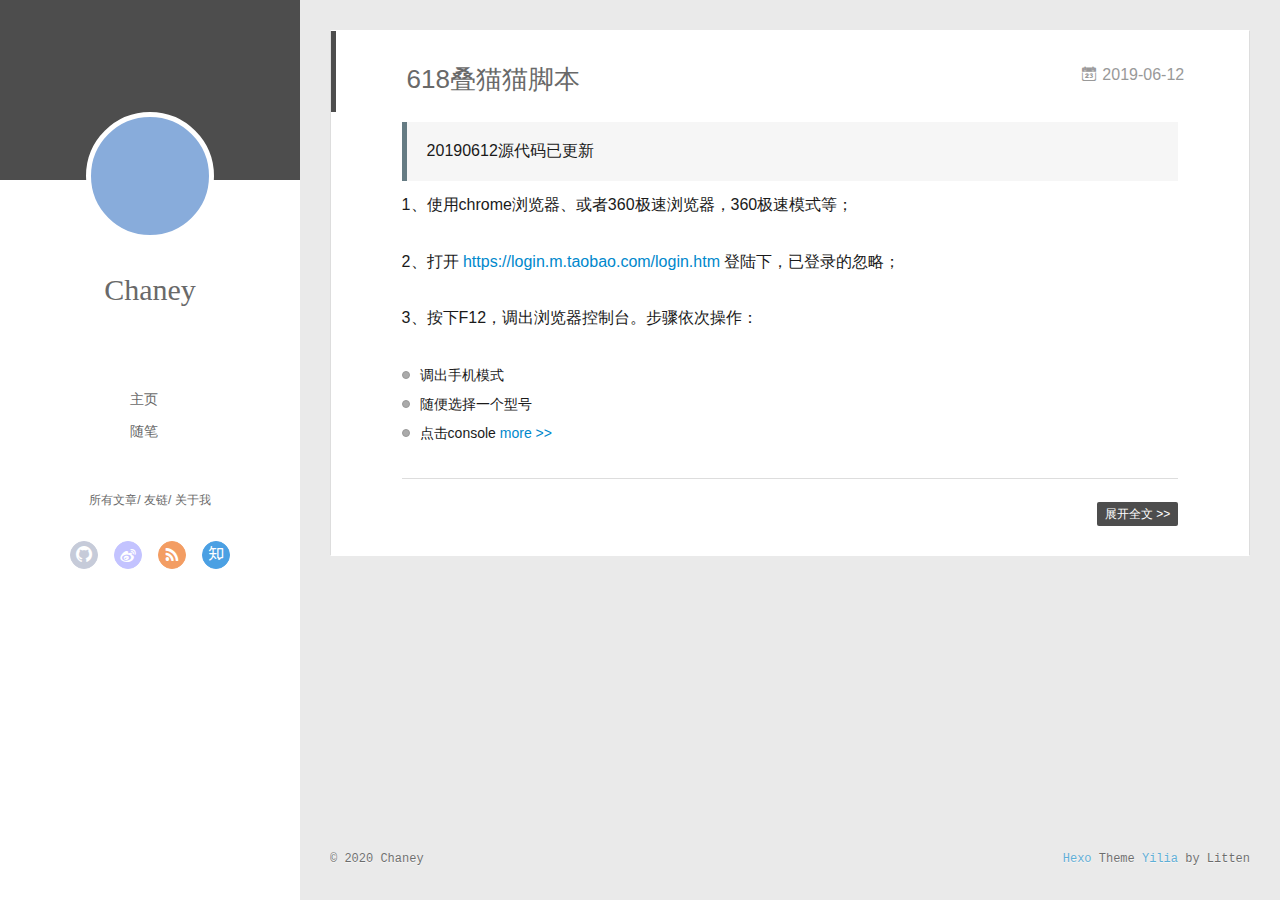
==== commit 3db7bc82: "Site updated: 2020-07-19 20:57:16" ====
--- a/index.html
+++ b/index.html
@@ -184,12 +184,10 @@
 <ul>
 <li>调出手机模式</li>
 <li>随便选择一个型号</li>
-<li>点击console<br>&lt; !–more–&gt;<br>4、在浏览器地址栏粘贴 <a href="https://pages.tmall.com/wow/a/act/tmall/tmc/22351/wupr?wh_pid=industry-161308&amp;sellerId=3079263591" target="_blank" rel="noopener">https://pages.tmall.com/wow/a/act/tmall/tmc/22351/wupr?wh_pid=industry-161308&amp;sellerId=3079263591</a></li>
-</ul>
-<p>5、在console里输入以下代码回车，程序自动运行：</p>
-<figure class="highlight javascript"><table><tr><td class="gutter"><pre><span class="line">1</span><br><span class="line">2</span><br><span class="line">3</span><br><span class="line">4</span><br><span class="line">5</span><br><span class="line">6</span><br><span class="line">7</span><br><span class="line">8</span><br><span class="line">9</span><br><span class="line">10</span><br><span class="line">11</span><br><span class="line">12</span><br><span class="line">13</span><br><span class="line">14</span><br><span class="line">15</span><br><span class="line">16</span><br><span class="line">17</span><br><span class="line">18</span><br><span class="line">19</span><br><span class="line">20</span><br><span class="line">21</span><br><span class="line">22</span><br><span class="line">23</span><br><span class="line">24</span><br><span class="line">25</span><br><span class="line">26</span><br><span class="line">27</span><br><span class="line">28</span><br></pre></td><td class="code"><pre><span class="line"><span class="built_in">document</span>.write(<span class="string">'&lt;iframe width=100% height=100% frameborder=0 scrolling=yes&gt;'</span>);</span><br><span class="line">frames[<span class="number">0</span>].location.href = location.href;</span><br><span class="line"><span class="keyword">var</span> idx = <span class="number">1</span>;</span><br><span class="line"><span class="keyword">var</span> o = <span class="built_in">document</span>.createElement(<span class="string">'div'</span>);</span><br><span class="line">o.innerHTML = <span class="string">'第1次'</span>;</span><br><span class="line">o.setAttribute(<span class="string">'id'</span>, <span class="string">'setTimes'</span>);</span><br><span class="line">o.setAttribute(<span class="string">'style'</span>, <span class="string">'text-align: center;font-size: 14px;background: #000;color: #fff;padding: 10px 0;'</span>);</span><br><span class="line"><span class="built_in">document</span>.body.insertBefore(o, <span class="built_in">document</span>.body.childNodes[<span class="number">0</span>]);</span><br><span class="line"><span class="keyword">var</span> timer = setInterval(<span class="function"><span class="keyword">function</span> (<span class="params"></span>) </span>&#123;</span><br><span class="line">    <span class="keyword">if</span> (idx &gt; <span class="number">50</span>) &#123;</span><br><span class="line">        clearInterval(timer);</span><br><span class="line">        <span class="built_in">document</span>.getElementById(<span class="string">'setTimes'</span>).innerHTML = <span class="string">'已结束'</span></span><br><span class="line">    &#125; <span class="keyword">else</span> &#123;</span><br><span class="line">        <span class="built_in">document</span>.getElementById(<span class="string">'setTimes'</span>).innerHTML = <span class="string">'第'</span> + idx + <span class="string">'次'</span>;</span><br><span class="line">        t()</span><br><span class="line">    &#125;</span><br><span class="line">&#125;, <span class="number">13000</span>);</span><br><span class="line"></span><br><span class="line"><span class="function"><span class="keyword">function</span> <span class="title">t</span>(<span class="params"></span>) </span>&#123;</span><br><span class="line">    setTimeout(<span class="function"><span class="keyword">function</span> (<span class="params"></span>) </span>&#123;</span><br><span class="line">        frames[<span class="number">0</span>].document.getElementsByClassName(<span class="string">'svelte-qr71gg'</span>)[<span class="number">1</span>].click();</span><br><span class="line">        setTimeout(<span class="function"><span class="keyword">function</span> (<span class="params"></span>) </span>&#123;</span><br><span class="line">            frames[<span class="number">0</span>].location.reload()</span><br><span class="line">        &#125;, <span class="number">1000</span>)</span><br><span class="line">    &#125;, <span class="number">12000</span>);</span><br><span class="line">    idx++</span><br><span class="line">&#125;</span><br><span class="line">t();</span><br></pre></td></tr></table></figure>
-<p><img src="https://ae01.alicdn.com/kf/HTB11zCBbQWE3KVjSZSy760ocXXaD.png" alt="运行截图"></p>
-
+<li>点击console
+        
+          <a class="article-more-a" href="/2019/06/12/618%E5%8F%A0%E7%8C%AB%E7%8C%AB%E8%84%9A%E6%9C%AC/#more">more >></a>
+        
       
 
       
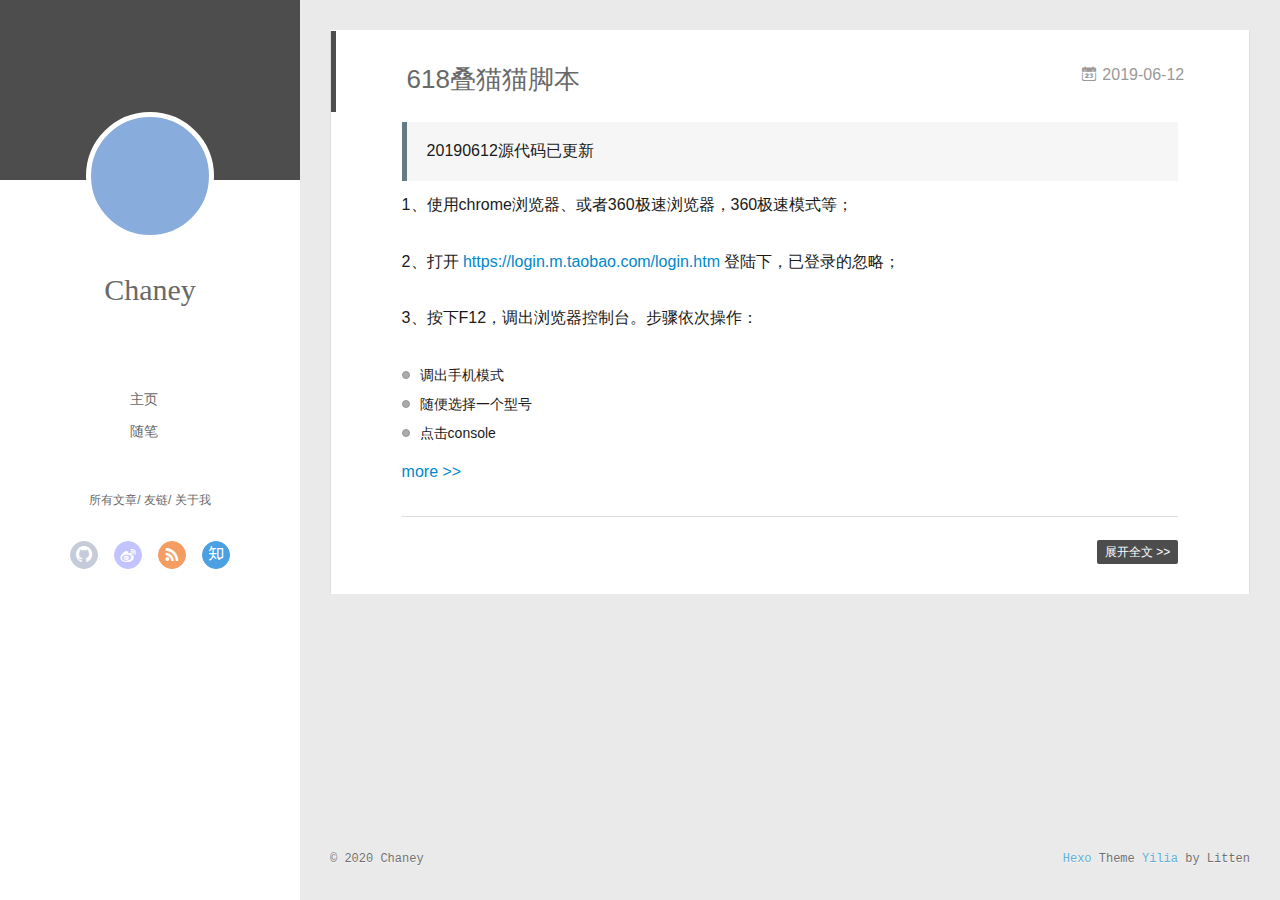
==== commit 9bcdd2f6: "Site updated: 2020-07-19 21:04:15" ====
--- a/index.html
+++ b/index.html
@@ -162,12 +162,12 @@
         
   
     <h1 itemprop="name">
-      <a class="article-title" href="/2019/06/12/618%E5%8F%A0%E7%8C%AB%E7%8C%AB%E8%84%9A%E6%9C%AC/">618叠猫猫脚本</a>
+      <a class="article-title" href="/2019/06/12/618-die-mao-mao-jiao-ben/">618叠猫猫脚本</a>
     </h1>
   
 
         
-        <a href="/2019/06/12/618%E5%8F%A0%E7%8C%AB%E7%8C%AB%E8%84%9A%E6%9C%AC/" class="archive-article-date">
+        <a href="/2019/06/12/618-die-mao-mao-jiao-ben/" class="archive-article-date">
   	<time datetime="2019-06-12T12:30:45.000Z" itemprop="datePublished"><i class="icon-calendar icon"></i>2019-06-12</time>
 </a>
         
@@ -184,9 +184,10 @@
 <ul>
 <li>调出手机模式</li>
 <li>随便选择一个型号</li>
-<li>点击console
-        
-          <a class="article-more-a" href="/2019/06/12/618%E5%8F%A0%E7%8C%AB%E7%8C%AB%E8%84%9A%E6%9C%AC/#more">more >></a>
+<li>点击console </li>
+</ul>
+        
+          <a class="article-more-a" href="/2019/06/12/618-die-mao-mao-jiao-ben/#more">more >></a>
         
       
 
@@ -199,7 +200,7 @@
 
       
         <p class="article-more-link">
-          <a class="article-more-a" href="/2019/06/12/618%E5%8F%A0%E7%8C%AB%E7%8C%AB%E8%84%9A%E6%9C%AC/">展开全文 >></a>
+          <a class="article-more-a" href="/2019/06/12/618-die-mao-mao-jiao-ben/">展开全文 >></a>
         </p>
       
 
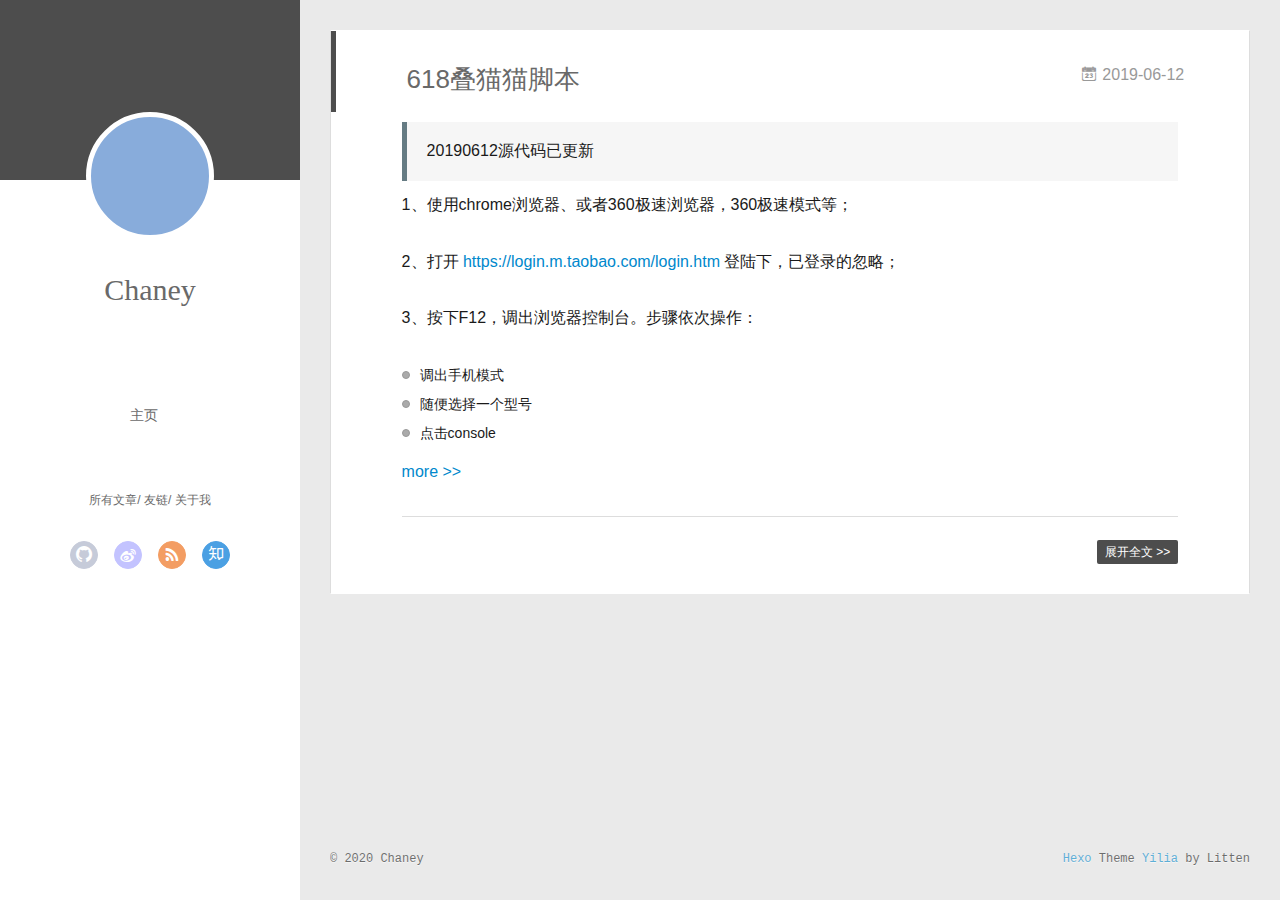
==== commit 38141b44: "Site updated: 2020-09-13 18:26:53" ====
--- a/index.html
+++ b/index.html
@@ -57,8 +57,6 @@
 			<ul>
 			
 				<li><a href="/">主页</a></li>
-	        
-				<li><a href="/tags/%E9%9A%8F%E7%AC%94/">随笔</a></li>
 	        
 			</ul>
 		</nav>
@@ -114,8 +112,6 @@
 			
 				
 			
-				
-			
 			
 			
 			<nav class="header-nav">
@@ -136,9 +132,7 @@
 				<ul style="width: 50%">
 				
 				
-					<li style="width: 50%"><a href="/">主页</a></li>
-		        
-					<li style="width: 50%"><a href="/tags/%E9%9A%8F%E7%AC%94/">随笔</a></li>
+					<li style="width: 100%"><a href="/">主页</a></li>
 		        
 				</ul>
 			</nav>
@@ -390,21 +384,13 @@
     
     	<section class="tools-section tools-section-friends" q-show="friends">
   		
-        <ul class="search-ul">
-          
-            <li class="search-li">
-              <a href="http://localhost/" target="_blank" class="search-title"><i class="icon-quo-left icon"></i>友情链接1</a>
-            </li>
-          
-        </ul>
-  		
     	</section>
     
 
     
     	<section class="tools-section tools-section-me" q-show="aboutme">
   	  	
-  	  		<div class="aboutme-wrap" id="js-aboutme">很惭愧&lt;br&gt;&lt;br&gt;只做了一点微小的工作&lt;br&gt;谢谢大家</div>
+  	  		<div class="aboutme-wrap" id="js-aboutme">Just do IT.</div>
   	  	
     	</section>
     
